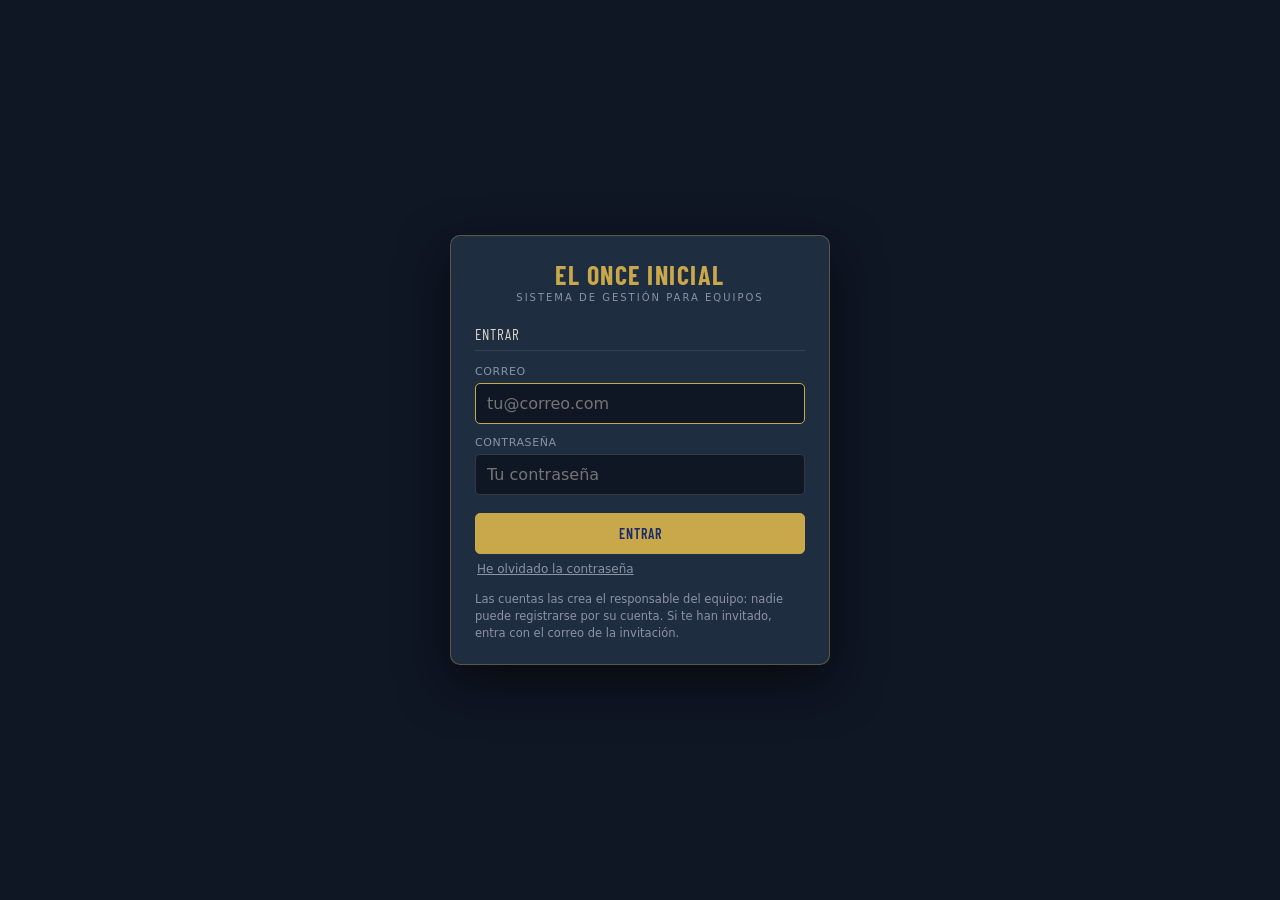
==== analisis.html @ 760c2cf9 "Actas: emparejar por nombre antes que por dorsal en la plantilla" ====
<!DOCTYPE html>
<html lang="es">
<head>
<meta charset="UTF-8">
<meta name="viewport" content="width=device-width, initial-scale=1.0">
<!-- Icono y nombre al guardar la app en la pantalla de inicio del móvil.
     Los ficheros icon-192.png, icon-512.png y manifest.json ya estaban en
     el repositorio, pero NINGUNA pantalla los enlazaba: por eso el móvil
     ponía una captura en vez del escudo. -->
<link rel="manifest" href="/manifest.json">
<link rel="icon" type="image/png" sizes="192x192" href="/icon-192.png">
<link rel="icon" type="image/png" sizes="512x512" href="/icon-512.png">
<link rel="apple-touch-icon" sizes="192x192" href="/icon-192.png">
<meta name="apple-mobile-web-app-title" content="El Once Inicial">
<meta name="application-name" content="El Once Inicial">
<meta name="mobile-web-app-capable" content="yes">
<meta name="apple-mobile-web-app-capable" content="yes">
<meta name="apple-mobile-web-app-status-bar-style" content="black-translucent">
<meta name="theme-color" content="#1B2A6B">

<title>Análisis — El Once Inicial</title>
<style>
@import url('https://fonts.googleapis.com/css2?family=Barlow:wght@300;400;500;600;700;800&family=Barlow+Condensed:wght@300;400;600;700;800&display=swap');
*{box-sizing:border-box;margin:0;padding:0;}
:root{
  --navy:#1B2A6B;--navy-dark:#0d1530;--gold:#C8A84B;--gold-light:#e0c068;
  --bg:#0f1624;--bg2:#16202e;--bg3:#1c2a3a;--surface:#1e2d40;--surface2:#263548;
  --border:rgba(200,168,75,0.15);--border2:rgba(200,168,75,0.32);
  --text:#ddd8cc;--text2:#9a9280;--text3:#5e5a50;--red:#e05252;
  --radius:7px;--radius-lg:12px;--header-h:50px;
  --page-w:1123px;--page-h:794px;
}
html,body{height:100%;}
body{background:var(--bg);color:var(--text);font-family:'Segoe UI',system-ui,sans-serif;height:100vh;display:flex;flex-direction:column;overflow:hidden;}

/* ── TOPNAV ── */
#topnav{background:var(--navy-dark);border-bottom:1.5px solid var(--border2);padding:0 14px;height:var(--header-h);display:flex;align-items:center;gap:10px;flex-shrink:0;z-index:200;}
.nav-back{width:26px;height:26px;flex-shrink:0;display:flex;align-items:center;justify-content:center;border:1px solid var(--border2);border-radius:var(--radius);color:var(--gold);text-decoration:none;font-size:19px;line-height:1;padding-bottom:3px;transition:background .15s;}
.nav-back:hover{background:rgba(200,168,75,0.18);}
.logo{font-family:'Barlow Condensed',sans-serif;color:var(--gold);font-weight:800;font-size:15px;letter-spacing:.8px;white-space:nowrap;}
.logo span{color:var(--text2);font-weight:400;font-size:11px;}
.header-sep{flex:1;}
.tab-bar{display:flex;gap:3px;margin-left:12px;}
.tab{padding:5px 13px;border-radius:var(--radius);border:1px solid transparent;background:transparent;color:var(--text2);font-size:11px;cursor:pointer;transition:all .15s;white-space:nowrap;font-family:'Barlow Condensed',sans-serif;font-weight:600;letter-spacing:.6px;}
.tab.active{background:var(--surface2);border-color:var(--border2);color:var(--gold);}
.tab:hover:not(.active){color:var(--text);}
.nav-btn{display:inline-flex;align-items:center;gap:5px;background:rgba(200,168,75,0.1);border:1px solid var(--border2);border-radius:var(--radius);padding:6px 13px;font-size:11px;font-family:'Barlow Condensed',sans-serif;font-weight:600;letter-spacing:.6px;color:var(--gold);cursor:pointer;transition:all .15s;white-space:nowrap;}
.nav-btn:hover{background:rgba(200,168,75,0.2);}
.nav-btn.primary{background:var(--gold);color:var(--navy-dark);border-color:var(--gold);}
.nav-btn.primary:hover{background:var(--gold-light);}
.nav-btn.danger{color:var(--red);border-color:rgba(224,82,82,0.4);background:transparent;}
.nav-btn:disabled{opacity:.4;cursor:default;}
.nav-btn.sm{padding:4px 9px;font-size:10px;}
#project-select{background:var(--surface);color:var(--text);border:1px solid var(--border2);border-radius:var(--radius);padding:6px 10px;font-size:11px;max-width:180px;}
.nav-group{display:flex;align-items:center;gap:8px;}
.nav-group[hidden]{display:none;}

/* ── CREST (idéntico al resto de pantallas) ── */
#crest-nav{width:32px;height:32px;display:flex;align-items:center;justify-content:center;cursor:pointer;flex-shrink:0;position:relative;}
#crest-nav img{width:100%;height:100%;object-fit:contain;display:none;}
#crest-nav .crest-add-sm{width:100%;height:100%;border:1.5px dashed rgba(200,168,75,0.35);border-radius:6px;display:flex;align-items:center;justify-content:center;transition:background .15s,border-color .15s;}
#crest-nav:hover .crest-add-sm{background:rgba(200,168,75,0.08);border-color:rgba(200,168,75,0.6);}
#crest-nav .crest-add-sm svg{width:48%;height:48%;opacity:.5;stroke:var(--gold);}
#crest-nav:hover .crest-add-sm svg{opacity:.85;}
#crest-nav .crest-remove-sm{position:absolute;top:-5px;right:-5px;width:14px;height:14px;border-radius:50%;background:#7a1a1a;color:#fff;font-size:10px;line-height:14px;text-align:center;display:none;cursor:pointer;}
#crest-nav:hover .crest-remove-sm{display:block;}

/* ── VIEWS ── */
.view{display:none;flex:1;min-height:0;overflow:hidden;}
.view.active{display:flex;}

/* ── APP LAYOUT (vídeo) ── */
#app{display:flex;height:calc(100vh - var(--header-h));overflow:hidden;width:100%;}
#left-panel,#right-panel{width:250px;flex-shrink:0;background:var(--bg2);border-right:1px solid var(--border);overflow-y:auto;padding:12px;}
#right-panel{border-right:none;border-left:1px solid var(--border);}
#center-panel{flex:1;display:flex;flex-direction:column;overflow:hidden;background:var(--bg);}

.panel-section{margin-bottom:18px;padding-bottom:16px;border-bottom:1px solid var(--border);}
.panel-section:last-child{border-bottom:none;}
.panel-hdr{font-family:'Barlow Condensed',sans-serif;font-size:12px;font-weight:700;letter-spacing:1px;text-transform:uppercase;color:var(--gold);margin-bottom:10px;}
#video-info{font-size:11px;color:var(--text2);margin-bottom:10px;line-height:1.5;word-break:break-word;}
.field-row{display:flex;align-items:center;justify-content:space-between;gap:8px;margin-bottom:8px;font-size:11px;color:var(--text2);}
.field-row input[type=number]{width:56px;background:var(--surface);border:1px solid var(--border2);border-radius:5px;color:var(--text);padding:4px 6px;font-size:11px;}
.field-row input[type=text]{flex:1;background:var(--surface);border:1px solid var(--border2);border-radius:5px;color:var(--text);padding:5px 8px;font-size:11px;}
select{background:var(--surface);border:1px solid var(--border2);border-radius:5px;color:var(--text);padding:5px 6px;font-size:11px;width:100%;margin-bottom:8px;}
#note-input{width:100%;margin-bottom:8px;}

.cat-btn{display:flex;align-items:center;gap:6px;width:100%;text-align:left;border-radius:5px;padding:7px 9px;font-size:11px;font-weight:600;margin-bottom:5px;cursor:pointer;border:2px solid transparent;color:#fff;opacity:.72;transition:opacity .15s,border-color .15s;}
.cat-btn:hover{opacity:.9;}
.cat-btn.active{opacity:1;border-color:var(--gold);}
.cat-dot{width:9px;height:9px;border-radius:50%;flex-shrink:0;}

#tool-buttons,#color-buttons{display:flex;flex-wrap:wrap;gap:6px;margin-bottom:10px;}
.tool-btn{width:34px;height:30px;display:flex;align-items:center;justify-content:center;background:var(--surface);border:1.5px solid var(--border2);border-radius:5px;color:var(--text);cursor:pointer;font-size:14px;}
.tool-btn.active{background:var(--gold);color:var(--navy-dark);border-color:var(--gold);}
.color-sw{width:22px;height:22px;border-radius:50%;cursor:pointer;border:2px solid rgba(255,255,255,0.15);}
.color-sw.active{border-color:#fff;box-shadow:0 0 0 2px var(--gold);}

/* ── VIDEO AREA ── */
#video-wrap{flex:1;position:relative;background:#000;display:flex;align-items:center;justify-content:center;overflow:hidden;min-height:0;}
#video{max-width:100%;max-height:100%;display:block;}
#draw-canvas{position:absolute;pointer-events:auto;cursor:crosshair;}
#drop-hint{position:absolute;inset:0;display:flex;align-items:center;justify-content:center;flex-direction:column;gap:10px;color:var(--text2);font-family:'Barlow Condensed',sans-serif;font-size:16px;letter-spacing:1px;text-align:center;pointer-events:none;padding:20px;}
#drop-hint .hint-sub{font-size:11px;color:var(--text3);}
#video-wrap.drag-over{outline:2px dashed var(--gold);outline-offset:-8px;}

#controls{background:var(--bg2);border-top:1px solid var(--border);padding:8px 14px;display:flex;align-items:center;gap:10px;flex-shrink:0;}
#controls button{background:var(--surface);border:1px solid var(--border2);border-radius:5px;color:var(--gold);width:30px;height:28px;cursor:pointer;font-size:13px;}
#seek{flex:1;accent-color:var(--gold);}
#time-display{font-family:'Barlow',monospace;font-size:11px;color:var(--text2);white-space:nowrap;min-width:96px;text-align:center;}
#speed-select{width:64px;}

/* ── CLIPS LIST ── */
#clips-list{display:flex;flex-direction:column;gap:8px;}
.clip-item{background:var(--surface);border:1.5px solid var(--border2);border-radius:6px;padding:8px;font-size:11px;}
.clip-item.active-clip{border-color:var(--gold);}
.clip-top{display:flex;align-items:center;gap:6px;margin-bottom:5px;}
.clip-cat-tag{padding:2px 7px;border-radius:4px;font-size:9px;font-weight:700;letter-spacing:.4px;color:#fff;}
.clip-time{margin-left:auto;font-family:'Barlow',monospace;font-size:10px;color:var(--text2);}
.clip-note{color:var(--text2);font-size:10.5px;margin-bottom:6px;min-height:12px;}
.clip-range{display:flex;align-items:center;gap:4px;margin-bottom:6px;}
.clip-range input{width:52px;background:var(--bg2);border:1px solid var(--border2);border-radius:4px;color:var(--text);padding:3px 4px;font-size:10px;}
.clip-actions{display:flex;gap:4px;flex-wrap:wrap;}
.clip-actions button{background:var(--bg2);border:1px solid var(--border2);border-radius:4px;color:var(--text2);padding:4px 7px;font-size:11px;cursor:pointer;}
.clip-actions button:hover{color:var(--gold);border-color:var(--border2);}
.clip-actions button.danger:hover{color:var(--red);}
#empty-clips{color:var(--text3);font-size:11px;text-align:center;padding:20px 0;}

.toast{position:fixed;bottom:20px;left:50%;transform:translateX(-50%);background:var(--navy-dark);border:1px solid var(--gold);color:var(--gold);padding:9px 18px;border-radius:6px;font-size:12px;z-index:9999;font-family:'Barlow Condensed',sans-serif;letter-spacing:.5px;}

/* ── SUB-FASE Y SUBPRINCIPIOS ── */
.subfase-row{display:flex;flex-wrap:wrap;gap:5px;margin-bottom:8px;}
.subfase-chip{background:var(--surface);border:1.5px solid var(--border2);border-radius:12px;padding:4px 10px;font-size:10px;color:var(--text2);cursor:pointer;transition:all .15s;}
.subfase-chip:hover{color:var(--text);}
.subfase-chip.active{background:var(--gold);color:var(--navy-dark);border-color:var(--gold);font-weight:700;}
.itags-mini{display:flex;flex-wrap:wrap;gap:4px;margin-bottom:6px;}
.subp-chip,.subp-chip-sm{background:rgba(200,168,75,0.14);border:1px solid var(--border2);border-radius:4px;padding:3px 6px 3px 9px;font-size:10px;color:var(--gold);display:inline-flex;align-items:center;gap:5px;}
.subp-chip button{background:none;border:none;color:rgba(224,82,82,0.75);cursor:pointer;font-size:11px;line-height:1;padding:0;}
.subp-chip-sm{padding:2px 7px;}
.clip-subfase-tag{background:var(--bg2);border:1px solid var(--border2);color:var(--text2);padding:2px 6px;border-radius:4px;font-size:9px;}
.clip-subp-row{display:flex;flex-wrap:wrap;gap:4px;margin-bottom:6px;}

/* ── MODALES ── */
.modal-overlay{display:none;position:fixed;inset:0;background:rgba(5,8,16,0.72);z-index:500;align-items:center;justify-content:center;padding:20px;}
.modal-box{background:var(--bg2);border:1px solid var(--border2);border-radius:var(--radius-lg);width:100%;max-width:480px;max-height:86vh;display:flex;flex-direction:column;overflow:hidden;}
.modal-hdr{background:var(--navy-dark);padding:12px 16px;display:flex;align-items:center;justify-content:space-between;font-family:'Barlow Condensed',sans-serif;font-weight:700;color:var(--gold);letter-spacing:.5px;flex-shrink:0;}
.modal-close{background:none;border:none;color:var(--text2);font-size:18px;cursor:pointer;line-height:1;}
.modal-close:hover{color:var(--text);}
.modal-body{padding:16px;overflow-y:auto;}
.fmini-hdr{font-size:10px;font-weight:700;letter-spacing:.6px;text-transform:uppercase;color:var(--text2);margin:10px 0 6px;}
.fmini-hdr:first-child{margin-top:0;}
.tax-fase-block{border:1px solid var(--border2);border-radius:8px;overflow:hidden;margin-bottom:14px;}
.tax-fase-hdr{display:flex;align-items:center;gap:8px;padding:8px 10px;}
.tax-fase-label{flex:1;background:rgba(0,0,0,0.25);border:1px solid rgba(255,255,255,0.25);border-radius:4px;color:#fff;padding:5px 8px;font-size:12px;font-weight:700;}
.tax-del-btn{background:rgba(0,0,0,0.25);border:none;border-radius:4px;color:#fff;cursor:pointer;padding:4px 7px;font-size:11px;}
.tax-del-btn:hover{background:rgba(0,0,0,0.45);}
.tax-subs-wrap{background:var(--surface);padding:8px 10px;display:flex;flex-direction:column;gap:6px;}
.tax-sub-row{display:flex;align-items:center;gap:6px;}
.tax-sub-label,.tax-sub-new{flex:1;background:var(--bg2);border:1px solid var(--border2);border-radius:4px;color:var(--text);padding:5px 8px;font-size:11px;}
.tax-sub-new{font-style:italic;}
.tax-add-fase{display:flex;gap:6px;margin-top:4px;}
.tax-add-fase input{flex:1;background:var(--surface);border:1px solid var(--border2);border-radius:5px;color:var(--text);padding:6px 8px;font-size:11px;}
.fi{width:100%;background:var(--surface);border:1px solid var(--border2);border-radius:5px;color:var(--text);padding:5px 8px;font-size:11px;font-family:inherit;}
.fi:focus{outline:none;border-color:var(--gold);}

/* ══════════════════════════════════════════════════════════
   INFORMES — LAYOUT
   ══════════════════════════════════════════════════════════ */
.rep-layout{display:flex;width:100%;height:calc(100vh - var(--header-h));overflow:hidden;}
.rep-side{width:250px;flex-shrink:0;background:var(--bg2);border-right:1px solid var(--border);overflow-y:auto;padding:12px;display:flex;flex-direction:column;gap:14px;}
.rep-main{flex:1;min-width:0;overflow:auto;background:#0a0f1a;padding:22px 264px 60px 24px;position:relative;}
.rep-list{display:flex;flex-direction:column;gap:4px;}
.rep-item{background:var(--surface);border:1.5px solid var(--border2);border-radius:6px;padding:7px 9px;font-size:11px;cursor:pointer;display:flex;align-items:center;gap:8px;color:var(--text);}
.rep-item:hover{border-color:rgba(200,168,75,0.55);}
.rep-item.active{border-color:var(--gold);background:rgba(200,168,75,0.1);}
.rep-item img{width:22px;height:22px;object-fit:contain;flex-shrink:0;}
.rep-item .ri-crest-ph{width:22px;height:22px;border-radius:50%;background:var(--bg3);flex-shrink:0;display:flex;align-items:center;justify-content:center;font-size:10px;color:var(--text3);}
.rep-item .ri-t{flex:1;min-width:0;display:flex;flex-direction:column;gap:1px;}
.rep-item .ri-n{font-weight:700;white-space:nowrap;overflow:hidden;text-overflow:ellipsis;display:block;}
.rep-item .ri-s{font-size:9.5px;color:var(--text2);display:block;white-space:nowrap;overflow:hidden;text-overflow:ellipsis;}
.rep-empty{color:var(--text3);font-size:11px;text-align:center;padding:14px 4px;line-height:1.5;}
.page-nav{display:flex;flex-direction:column;gap:3px;}
.page-nav-item{display:flex;align-items:center;gap:5px;background:var(--surface);border:1px solid var(--border);border-radius:5px;padding:5px 7px;font-size:10.5px;color:var(--text);cursor:pointer;}
.page-nav-item:hover{border-color:var(--border2);}
.page-nav-item .pn-num{width:16px;height:16px;border-radius:4px;background:var(--navy);color:var(--gold);font-size:9px;font-weight:800;display:flex;align-items:center;justify-content:center;flex-shrink:0;}
.page-nav-item .pn-t{flex:1;min-width:0;white-space:nowrap;overflow:hidden;text-overflow:ellipsis;}
.page-nav-item button{background:none;border:none;color:var(--text3);cursor:pointer;font-size:11px;padding:0 2px;line-height:1;}
.page-nav-item button:hover{color:var(--gold);}
.page-nav-item button.del:hover{color:var(--red);}
.side-row{display:flex;gap:5px;}
.side-row .nav-btn{flex:1;justify-content:center;}
.side-row select{margin-bottom:0;}

/* ── PÁGINAS A4 (pantalla) ── */
.page-wrap{margin:0 auto 26px;width:var(--page-w);position:relative;}
.page-wrap .page-label{position:absolute;left:0;top:-16px;font-family:'Barlow Condensed',sans-serif;font-size:11px;color:var(--text3);letter-spacing:1px;text-transform:uppercase;}
.page{width:var(--page-w);height:var(--page-h);background:#fff;color:#111;position:relative;overflow:hidden;box-shadow:0 8px 30px rgba(0,0,0,0.55);font-family:'Barlow',sans-serif;padding:18px 22px 32px;display:flex;flex-direction:column;gap:10px;}
.page .print-crest{position:absolute;top:8px;right:10px;width:46px;height:46px;object-fit:contain;}
.page-stripe{position:absolute;left:22px;bottom:12px;display:flex;gap:5px;}
.page-stripe i{display:block;width:6px;height:18px;background:var(--navy);}
.page-stripe i:nth-child(even){background:var(--gold);}
.page-foot{position:absolute;right:22px;bottom:12px;font-family:'Barlow Condensed',sans-serif;font-size:11px;color:#888;letter-spacing:1px;text-transform:uppercase;}
.pg-head{display:flex;align-items:center;gap:14px;height:52px;flex-shrink:0;}
/* ── Página de campograma ───────────────────────────────────────── */
.cgp-body{flex:1;min-height:0;display:flex;gap:12px;}
.cgp-col{flex:1;min-width:0;display:flex;flex-direction:column;gap:6px;}
.cgp-rot{font-family:'Barlow Condensed',sans-serif;font-size:14px;font-weight:700;letter-spacing:.6px;
  text-transform:uppercase;color:#fff;background:var(--navy);padding:3px 9px;border-radius:4px;flex-shrink:0;}
.cgp-rot.of{background:#1a5c1a;}
.cgp-rot.def{background:#7a1a1a;}
.cgp-meta{font-size:10px;color:#666;letter-spacing:.4px;text-transform:uppercase;flex-shrink:0;margin-top:-2px;}
.cgp-campo{flex:1;min-height:0;border:1.2px solid var(--navy);border-radius:6px;background:#f7f9f4;
  display:flex;flex-direction:column;justify-content:space-evenly;gap:4px;padding:7px 6px;}
.cgp-fila{display:flex;gap:6px;justify-content:center;align-items:stretch;}
.cgp-pos{flex:1 1 0;min-width:0;max-width:190px;border:1px solid rgba(0,0,0,.22);border-radius:4px;overflow:hidden;
  display:flex;flex-direction:column;background:#fff;}
.cgp-pos-h{font-family:'Barlow Condensed',sans-serif;font-size:10px;font-weight:700;letter-spacing:.3px;
  padding:1.5px 4px;text-transform:uppercase;white-space:nowrap;overflow:hidden;text-overflow:ellipsis;}
.cgp-js{display:flex;flex-direction:column;gap:1px;padding:2px 3px;}
.cgp-j{font-size:10.5px;font-weight:600;color:#111;line-height:1.2;overflow-wrap:break-word;}
.cgp-j.b{font-size:8.5px;color:#777;font-weight:500;}
.cgp-vacio{font-size:8.5px;color:#bbb;padding:2px 3px;font-style:italic;}
.cgp-nota{flex-shrink:0;border:1px solid #d7d2c4;border-radius:5px;padding:6px 8px;min-height:46px;}
.cgp-nota-h{font-family:'Barlow Condensed',sans-serif;font-size:10px;font-weight:700;letter-spacing:.8px;
  text-transform:uppercase;color:var(--navy);margin-bottom:2px;}
.cgp-vacia{flex:1;display:flex;flex-direction:column;align-items:center;justify-content:center;gap:8px;
  border:1.5px dashed #c9c4b4;border-radius:7px;color:#999;font-size:12px;text-align:center;padding:14px;}
.cgp-btn{font-family:'Barlow',sans-serif;font-size:11px;font-weight:700;padding:6px 13px;border-radius:6px;
  border:1px solid var(--navy);background:var(--navy);color:#fff;cursor:pointer;}
.cgp-btn.gh{background:transparent;color:var(--navy);}
.cgp-tools{display:flex;gap:5px;align-items:center;flex-shrink:0;}
.cgp-aviso{font-size:9.5px;color:#b8860b;font-weight:700;}
/* El selector de campogramas */
#cgpick{position:fixed;inset:0;z-index:9500;background:rgba(8,12,22,.82);display:flex;
  align-items:center;justify-content:center;padding:14px;}
#cgpick .pk{background:var(--panel,#1e2d40);border:1px solid rgba(255,255,255,.16);border-radius:12px;
  width:min(520px,100%);max-height:86vh;display:flex;flex-direction:column;overflow:hidden;color:#ddd8cc;
  font-family:'Barlow',sans-serif;}
#cgpick .pk-h{display:flex;align-items:center;gap:10px;padding:12px 14px;border-bottom:1px solid rgba(255,255,255,.12);}
#cgpick .pk-t{flex:1;font-size:14px;font-weight:700;color:var(--gold,#C8A84B);}
#cgpick .pk-x{background:none;border:none;color:#9aa;font-size:20px;cursor:pointer;line-height:1;}
#cgpick .pk-b{padding:10px 14px;overflow-y:auto;display:flex;flex-direction:column;gap:10px;}
#cgpick .pk-eq{border:1px solid rgba(255,255,255,.12);border-radius:8px;overflow:hidden;}
#cgpick .pk-eq-h{display:flex;align-items:center;gap:8px;padding:6px 9px;background:rgba(255,255,255,.05);
  font-size:12px;font-weight:700;}
#cgpick .pk-eq-h img{width:20px;height:20px;object-fit:contain;}
#cgpick .pk-v{display:flex;align-items:center;gap:7px;padding:6px 10px;cursor:pointer;
  border-top:.5px solid rgba(255,255,255,.08);font-size:12px;}
#cgpick .pk-v:hover{background:rgba(200,168,75,.14);}
#cgpick .pk-f{font-size:8.5px;font-weight:800;padding:1px 5px;border-radius:7px;color:#fff;}
#cgpick .pk-sis{font-size:10px;opacity:.6;margin-left:auto;}
#cgpick .pk-vacio{padding:18px;text-align:center;font-size:12px;color:#9aa;line-height:1.5;}
#cgpick .pk-q{width:100%;box-sizing:border-box;background:rgba(0,0,0,.25);border:1px solid rgba(255,255,255,.16);
  border-radius:7px;padding:7px 10px;color:#ddd8cc;font-family:'Barlow',sans-serif;font-size:12.5px;outline:none;}
#cgpick .pk-q:focus{border-color:var(--gold,#C8A84B);}
#cgpick .pk-sec{font-size:10px;font-weight:800;letter-spacing:.09em;text-transform:uppercase;color:#8b94a4;margin:2px 0 -4px;}
#cgpick .pk-club{display:flex;align-items:center;gap:9px;padding:7px 9px;cursor:pointer;
  border:1px solid rgba(255,255,255,.12);border-radius:8px;}
#cgpick .pk-club:hover{background:rgba(200,168,75,.14);border-color:rgba(200,168,75,.4);}
#cgpick .pk-club img{width:26px;height:26px;object-fit:contain;flex-shrink:0;}
#cgpick .pk-ph{width:26px;height:26px;display:flex;align-items:center;justify-content:center;
  font-size:14px;opacity:.45;flex-shrink:0;}
#cgpick .pk-club .pk-n{display:block;font-size:12.5px;font-weight:700;}
#cgpick .pk-club .pk-s{display:block;font-size:10.5px;opacity:.6;margin-top:1px;}
#cgpick .pk-lista{display:flex;flex-direction:column;gap:6px;}
.pg-head .crest-box{width:50px;height:50px;display:flex;align-items:center;justify-content:center;flex-shrink:0;}
.pg-head .crest-box img{max-width:100%;max-height:100%;object-fit:contain;}
.banner{font-family:'Barlow Condensed',sans-serif;font-weight:800;font-size:24px;letter-spacing:1.5px;text-transform:uppercase;color:var(--gold);background:#1B2A6B;-webkit-print-color-adjust:exact;print-color-adjust:exact;padding:6px 26px;min-width:300px;text-align:center;border-radius:2px;margin:0 auto;}
.banner[contenteditable]:focus{outline:2px solid var(--gold);}
.pg-head .head-side{min-width:120px;display:flex;align-items:center;justify-content:flex-end;gap:10px;font-family:'Barlow Condensed',sans-serif;font-weight:700;font-size:18px;color:var(--navy);}
.pg-body{flex:1;min-height:0;display:flex;gap:14px;}

/* editable text on pages */
.ed{outline:none;border:1px dashed transparent;border-radius:3px;min-height:1.2em;transition:border-color .15s;}
.ed:hover{border-color:rgba(27,42,107,0.35);}
.ed:focus{border-color:var(--navy);background:rgba(27,42,107,0.03);}
.ed:empty::before{content:attr(data-ph);color:#aab;font-style:italic;pointer-events:none;}
.ed.multi{white-space:pre-wrap;line-height:1.45;}
/* ── TEXTO CON FORMATO ──────────────────────────────────────────────
   Los campos de redacción (.ed.rico) guardan HTML, no texto pelado, y
   admiten negrita, cursiva, subrayado, tamaño y fuente. Los tamaños son
   tres y cerrados a propósito: la página es A4 de alto fijo y lo que no
   cabe se corta al imprimir, así que dejar números libres era pedir que
   un DAFO se viera bien en pantalla y saliera cortado en papel. */
.ed.rico{white-space:pre-wrap;line-height:1.45;}
.ed.rico b,.ed.rico strong{font-weight:800;}
.ed.rico u{text-decoration:underline;}
/* Las observaciones de la plantilla son una celda de UNA línea. Darles el
   interlineado de los campos de redacción (1.45) estiraba las 24 filas y
   la hoja de plantilla ya no salía igual al imprimir: se vio comparando
   el PDF con el de antes, no en pantalla. */
.squad-row .ed.rico{line-height:normal;white-space:normal;}
/* Escala de tamaños. Son pasos cerrados y no un número libre porque la
   página es A4 de alto fijo: lo que no cabe se corta al imprimir. */
.t-60{font-size:.60em;}
.t-70{font-size:.70em;}
.t-80{font-size:.80em;}
.t-90{font-size:.90em;}
.t-110{font-size:1.10em;}
.t-125{font-size:1.25em;}
.t-150{font-size:1.50em;}
.t-175{font-size:1.75em;}
.t-200{font-size:2.00em;}
.t-250{font-size:2.50em;}
/* Los de la primera versión, para no romper lo ya escrito */
.t-sm{font-size:.84em;}
.t-lg{font-size:1.22em;}
.t-xl{font-size:1.45em;}
.f-cond{font-family:'Barlow Condensed',sans-serif;}
.f-barlow{font-family:'Barlow',sans-serif;}
.f-serif{font-family:Georgia,'Times New Roman',serif;}
.f-mono{font-family:'Courier New',monospace;}
/* La fuente por defecto de TODO el informe, puesta en cada .page */
.page.f-cond .ed, .page.f-cond{font-family:'Barlow Condensed',sans-serif;}
.page.f-serif .ed, .page.f-serif{font-family:Georgia,'Times New Roman',serif;}
.page.f-mono  .ed, .page.f-mono{font-family:'Courier New',monospace;}
/* …pero los títulos y cabeceras mantienen la suya: son del diseño */
.page .banner,.page .kv-h,.page .dq-h,.page .cgp-rot,.page .cover-uso,
.page .squad-row.hdr,.page .page-foot,.page .season-tag{font-family:'Barlow Condensed',sans-serif !important;}
#fmt-bar{position:fixed;z-index:9400;display:none;gap:2px;align-items:center;
  background:#1e2d40;border:1px solid rgba(255,255,255,.18);border-radius:8px;
  padding:4px 5px;box-shadow:0 6px 22px rgba(0,0,0,.5);}
#fmt-bar.show{display:flex;}
#fmt-bar button{min-width:26px;height:24px;border:1px solid transparent;border-radius:5px;
  background:transparent;color:#ddd8cc;cursor:pointer;font-size:12px;font-family:'Barlow',sans-serif;
  display:flex;align-items:center;justify-content:center;padding:0 5px;}
#fmt-bar button:hover{background:rgba(255,255,255,.12);}
#fmt-bar button.on{background:var(--gold);color:#1B2A6B;font-weight:700;}
#fmt-bar .sep{width:1px;height:16px;background:rgba(255,255,255,.18);margin:0 2px;}
#fmt-bar select{height:24px;border-radius:5px;border:1px solid rgba(255,255,255,.2);
  background:#16243a;color:#ddd8cc;font-size:11px;padding:0 4px;cursor:pointer;}
.ed-title{font-family:'Barlow Condensed',sans-serif;font-weight:700;font-size:15px;color:#222;text-transform:uppercase;letter-spacing:.5px;text-align:center;}
.ed-sub{font-family:'Barlow Condensed',sans-serif;font-weight:700;font-size:14px;color:#b81e1e;text-transform:uppercase;letter-spacing:.5px;text-align:center;}
.txtbox{border:1.5px solid #222;padding:8px 10px;font-size:11px;line-height:1.5;color:#222;background:#fff;overflow:hidden;}
.txtbox .ed{min-height:100%;}
.lbl-mini{font-family:'Barlow Condensed',sans-serif;font-size:10px;font-weight:700;color:var(--navy);letter-spacing:1px;text-transform:uppercase;margin-bottom:3px;}
.kv-box{border:1.5px solid var(--navy);border-radius:3px;overflow:hidden;}
.kv-box .kv-h{background:var(--navy);color:var(--gold);font-family:'Barlow Condensed',sans-serif;font-weight:700;font-size:12px;letter-spacing:1.2px;text-transform:uppercase;padding:3px 8px;text-align:center;}
.kv-box .kv-v{padding:5px 8px;font-size:13px;font-weight:700;color:#b81e1e;text-align:center;font-family:'Barlow Condensed',sans-serif;}
.img-drop{border:1.5px dashed #b9b9c9;border-radius:4px;display:flex;align-items:center;justify-content:center;color:#99a;font-size:10px;cursor:pointer;position:relative;overflow:hidden;background:#f6f6f9;text-align:center;padding:6px;}
.img-drop img{position:absolute;inset:0;width:100%;height:100%;object-fit:cover;}
.img-drop.contain img{object-fit:contain;}
.img-drop.has{border-style:solid;border-color:#ccd;}
.img-drop .img-x{position:absolute;top:2px;right:2px;width:16px;height:16px;border-radius:50%;background:#7a1a1a;color:#fff;font-size:10px;line-height:16px;text-align:center;display:none;z-index:2;}
.img-drop.has:hover .img-x{display:block;}

/* ── PORTADA ── */
.cover-grid{display:grid;grid-template-columns:230px 1fr 210px;gap:16px;flex:1;min-height:0;}
.cover-left{display:flex;flex-direction:column;gap:10px;}
.cover-rival{font-family:'Barlow Condensed',sans-serif;font-weight:800;font-size:25px;color:#b81e1e;text-transform:uppercase;line-height:1.06;overflow-wrap:break-word;}
.cover-crest{width:150px;height:150px;align-self:center;}
.cover-center{display:flex;flex-direction:column;gap:10px;align-items:center;}
.vs-row{display:flex;align-items:center;gap:22px;justify-content:center;height:96px;}
.vs-row .img-drop{width:90px;height:90px;border-radius:50%;}
.vs-row .vs{font-family:'Barlow Condensed',sans-serif;font-weight:800;font-size:34px;color:var(--navy);font-style:italic;}
.cover-photo{width:100%;flex:1;min-height:0;}
.cover-right{display:flex;flex-direction:column;gap:10px;padding-top:44px;}
.cover-right .img-drop{flex:none;height:190px;}
.cover-right .tiempo-box{margin-top:auto;}
.cover-meta{display:flex;gap:10px;justify-content:center;font-family:'Barlow Condensed',sans-serif;font-size:13px;color:#444;}
.cover-meta .ed{min-width:60px;display:inline-block;text-align:center;font-weight:700;color:var(--navy);}
.season-tag{font-family:'Barlow Condensed',sans-serif;font-weight:800;font-size:24px;color:#b81e1e;letter-spacing:1px;text-align:center;}
/* Portada de informe que no es de partido (futuro equipo / reunión) */
.cover-grid.sin-vs{grid-template-columns:260px 1fr 250px;}
.cover-club{display:flex;flex-direction:column;align-items:center;gap:8px;}
.cover-club .img-drop{width:100%;height:150px;flex:none;}
.cover-grid.sin-vs .cover-center > .kv-box{width:100%;}
.cover-uso{font-family:'Barlow Condensed',sans-serif;font-weight:800;font-size:13px;letter-spacing:1.6px;
  text-transform:uppercase;color:#fff;background:var(--navy);padding:4px 12px;border-radius:4px;align-self:flex-start;}
.cover-box{border:1px solid #d7d2c4;border-radius:6px;overflow:hidden;}
.cover-box .kv-h{font-family:'Barlow Condensed',sans-serif;font-size:10px;font-weight:700;letter-spacing:.9px;
  text-transform:uppercase;color:#fff;background:var(--navy);padding:3px 8px;}
.cover-box .cb-b{padding:7px 9px;min-height:62px;font-size:12px;}
.cover-box.grande .cb-b{min-height:150px;}

/* ── POSIBLE 11 ── */
.p11-body{display:grid;grid-template-columns:1fr 150px;gap:14px;flex:1;min-height:0;}
.p11-field{min-height:0;display:flex;flex-direction:column;}
.legend{border:1px solid #ddd;border-radius:4px;padding:8px;overflow:hidden;display:flex;flex-direction:column;gap:5px;font-family:'Barlow Condensed',sans-serif;}
.legend .lg-h{font-size:11px;font-weight:800;letter-spacing:1.2px;color:var(--navy);text-transform:uppercase;text-align:center;border-bottom:1px solid #ddd;padding-bottom:4px;margin-bottom:2px;}
.legend .lg-row{display:flex;align-items:center;gap:7px;font-size:10.5px;font-weight:600;color:#222;text-transform:uppercase;line-height:1.1;}
.legend .lg-ic{width:22px;height:22px;border-radius:50%;background:#f1f1f5;border:1px solid #ccc;display:flex;align-items:center;justify-content:center;font-size:12px;flex-shrink:0;}
.legend .lg-ic.c{background:#ffe23d;color:#111;font-weight:800;font-size:12px;}
.sys-badge{font-family:'Barlow Condensed',sans-serif;font-weight:800;font-size:20px;color:var(--navy);min-width:110px;text-align:center;}

/* ── ALINEACIONES / MOMENTOS ── */
.blocks{display:grid;gap:14px;flex:1;min-height:0;}
.blocks.n1{grid-template-columns:1fr;}
.blocks.n2{grid-template-columns:1fr 1fr;}
.blocks.n3{grid-template-columns:1fr 1fr 1fr;}
.blk{display:flex;flex-direction:column;gap:5px;min-height:0;position:relative;}
.blk-titles{flex-shrink:0;}
.blk-row{display:flex;gap:8px;flex:1;min-height:0;}
.blk-field{flex:1;min-width:0;min-height:0;display:flex;flex-direction:column;}
.blk-text{width:160px;flex-shrink:0;display:flex;}
.blk-text .txtbox{width:100%;height:100%;}
.blk.tall .blk-row{flex-direction:column;}
.blk.tall .blk-text{width:100%;height:110px;}
.blk-tools{position:absolute;top:-2px;right:0;display:flex;gap:3px;z-index:5;}
.mini-btn{background:#fff;border:1px solid #bbb;color:#555;border-radius:4px;padding:2px 6px;font-size:10px;cursor:pointer;font-family:'Barlow Condensed',sans-serif;font-weight:700;}
.mini-btn:hover{border-color:var(--navy);color:var(--navy);}
.mini-btn.on{background:var(--navy);color:var(--gold);border-color:var(--navy);}
.mini-btn.danger:hover{color:#b81e1e;border-color:#b81e1e;}
.blk-vs{display:flex;align-items:center;justify-content:center;gap:8px;font-family:'Barlow Condensed',sans-serif;font-weight:800;color:var(--navy);font-size:13px;flex-shrink:0;}
.blk-vs{position:relative;}
/* Sin flex:0 0 el escudo se encogía a 26 px dentro de la fila: se veía
   un circulito diminuto y era casi imposible acertarle con el ratón. */
.blk-vs .img-drop{width:34px;height:34px;min-width:34px;flex:0 0 34px;border-radius:50%;padding:0;
  font-size:13px;border-style:solid;border-color:#c9c9d6;background:#eeeef4;}
.blk-vs .img-drop:hover{border-color:#1B2A6B;background:#e3e6f2;}
.blk-vs .eq-pick{position:relative;}
.blk-vs .eq-pick-in{min-width:64px;}
.eq-list{display:none;position:absolute;top:100%;left:50%;transform:translateX(-50%);
  z-index:40;min-width:180px;max-height:212px;overflow-y:auto;background:#fff;
  border:1px solid #c9c9d6;border-radius:6px;box-shadow:0 8px 22px rgba(0,0,0,.18);
  margin-top:3px;text-align:left;font-weight:400;}
.eq-it{display:flex;align-items:center;gap:7px;padding:6px 9px;cursor:pointer;font-size:11px;color:#222;}
.eq-it:hover{background:#eef1fa;}
.eq-it img{width:20px;height:20px;object-fit:contain;flex:0 0 20px;}
.eq-it .eq-ph{width:20px;text-align:center;flex:0 0 20px;opacity:.5;}
.eq-it .eq-n{flex:1;white-space:nowrap;overflow:hidden;text-overflow:ellipsis;}
.eq-it .eq-sin{font-size:9px;color:#99a;}
@media print{ .eq-list{display:none !important;} }
.blk-vs .ed{min-width:40px;text-align:center;}
.page-tools{position:absolute;top:6px;left:50%;transform:translateX(-50%);display:flex;gap:4px;z-index:6;opacity:0;transition:opacity .15s;}
.page:hover .page-tools{opacity:1;}

/* ── DAFO ── */
.dafo{display:grid;grid-template-columns:1fr 1fr;grid-template-rows:1fr 1fr;gap:12px;flex:1;min-height:0;}
.dafo-q{display:flex;flex-direction:column;border:1.5px solid #333;overflow:hidden;min-height:0;}
.dafo-q .dq-h{font-family:'Barlow Condensed',sans-serif;font-weight:800;letter-spacing:1.5px;text-transform:uppercase;font-size:15px;padding:5px 12px;color:#fff;display:flex;align-items:center;gap:8px;}
.dafo-q .dq-b{flex:1;min-height:0;padding:8px 12px;font-size:11.5px;line-height:1.5;color:#222;overflow:hidden;}
.dafo-q.D .dq-h{background:#e0951c;}
.dafo-q.F .dq-h{background:#b81e1e;}
.dafo-q.A .dq-h{background:#333;}
.dafo-q.O .dq-h{background:#1a5c1a;}

/* ── PLANTILLA ── */
.squad{flex:1;min-height:0;display:grid;grid-template-columns:1fr 1fr;gap:0 18px;align-content:start;overflow:hidden;}
.squad-row{display:grid;grid-template-columns:30px 1fr 52px 34px 34px 1.15fr 20px 18px;gap:5px;align-items:center;border-bottom:1px solid #e3e3e8;padding:2.5px 0;font-size:10.5px;}
.squad-row.hdr{font-family:'Barlow Condensed',sans-serif;font-weight:800;font-size:10px;letter-spacing:1px;color:var(--navy);text-transform:uppercase;border-bottom:1.5px solid var(--navy);}
.squad-row .ed{padding:1px 3px;}
.squad-row .sq-num{font-weight:800;text-align:center;color:var(--navy);font-family:'Barlow Condensed',sans-serif;font-size:12px;}
.squad-row .sq-del{background:none;border:none;color:#bbb;cursor:pointer;font-size:12px;padding:0;}
.squad-row .sq-del:hover{color:#b81e1e;}
.squad-title{writing-mode:vertical-rl;transform:rotate(180deg);font-family:'Barlow Condensed',sans-serif;font-weight:800;font-size:30px;color:var(--navy);text-transform:uppercase;letter-spacing:2px;text-align:center;padding:4px 0;}

/* ── FICHA JUGADOR ── */
.pl-head{display:grid;grid-template-columns:120px 1fr 260px;gap:16px;align-items:stretch;height:130px;flex-shrink:0;}
.pl-photo{width:120px;height:130px;}
.pl-name{font-family:'Barlow Condensed',sans-serif;font-weight:800;font-size:34px;color:var(--navy);text-transform:uppercase;line-height:1;}
.pl-club{font-family:'Barlow Condensed',sans-serif;font-weight:600;font-size:16px;color:#b81e1e;text-transform:uppercase;margin-top:4px;}
.pl-meta{display:grid;grid-template-columns:repeat(4,1fr);gap:6px;margin-top:10px;}
.pl-meta .kv-box .kv-v{color:var(--navy);font-size:13px;}
.kv-v.kv-sede{display:flex;align-items:center;justify-content:center;gap:6px;}
.kv-sede-b{border:1px solid var(--gold);background:#fff;color:var(--navy);border-radius:4px;cursor:pointer;font-size:11px;line-height:1;padding:2px 5px;}
.kv-sede-b:hover{background:var(--gold);color:#fff;}
.pl-tags{display:flex;flex-wrap:wrap;gap:4px;align-content:flex-start;border:1px solid #ddd;border-radius:4px;padding:6px;overflow:hidden;flex:1;min-height:0;}
.pl-tag{border:1px solid var(--navy);border-radius:12px;padding:2px 8px;font-size:10px;font-family:'Barlow Condensed',sans-serif;font-weight:700;color:var(--navy);text-transform:uppercase;cursor:pointer;background:#fff;user-select:none;}
.pl-tag.on{background:var(--navy);color:var(--gold);}
.pl-body{display:grid;grid-template-columns:230px 1fr 250px;gap:14px;flex:1;min-height:0;}
.rating-list{display:flex;flex-direction:column;gap:7px;}
.rating-row{display:flex;align-items:center;gap:6px;font-size:11px;}
.rating-row .rl{flex:1;font-family:'Barlow Condensed',sans-serif;font-weight:700;text-transform:uppercase;font-size:11px;color:#222;letter-spacing:.4px;}
.dots{display:flex;gap:3px;}
.dots i{width:13px;height:13px;border-radius:50%;border:1.5px solid var(--navy);cursor:pointer;display:block;}
.dots i.on{background:var(--gold);border-color:var(--gold);}
.pl-col{display:flex;flex-direction:column;gap:8px;min-height:0;}
.pl-col .txtbox{flex:1;min-height:0;}
.pl-foot{display:grid;grid-template-columns:1fr 1fr;gap:12px;height:150px;flex-shrink:0;}
.obs-list{display:flex;flex-direction:column;overflow:hidden;}
.obs-row{display:grid;grid-template-columns:70px 1fr 44px 1.4fr 16px;gap:5px;align-items:center;border-bottom:1px solid #e3e3e8;padding:2px 0;font-size:10.5px;}
.obs-row.hdr{font-family:'Barlow Condensed',sans-serif;font-weight:800;font-size:10px;letter-spacing:1px;color:var(--navy);text-transform:uppercase;border-bottom:1.5px solid var(--navy);}
.obs-row .sq-del{background:none;border:none;color:#bbb;cursor:pointer;font-size:12px;padding:0;}
.obs-row .sq-del:hover{color:#b81e1e;}

/* ── FORMULARIO DE CAPTACIÓN ── */
.cap-row{display:flex;align-items:center;gap:7px;margin-bottom:8px;}
.cap-row label{width:96px;flex-shrink:0;font-size:9.5px;font-weight:700;letter-spacing:.5px;text-transform:uppercase;color:var(--text2);}
.cap-row input[type=text],.cap-row select,.cap-row textarea{flex:1;min-width:0;background:var(--surface);border:1px solid var(--border2);border-radius:5px;color:var(--text);padding:6px 8px;font-size:11.5px;margin:0;font-family:inherit;}
.cap-row textarea{resize:vertical;}
.cap-row input:focus,.cap-row select:focus,.cap-row textarea:focus{outline:none;border-color:var(--gold);}
.cap-chips{display:flex;flex-wrap:wrap;gap:4px;margin-bottom:10px;}
.cap-chip{border:1px solid var(--border2);border-radius:12px;padding:3px 9px;font-size:10.5px;color:var(--text2);background:var(--surface);cursor:pointer;user-select:none;}
.cap-chip:hover{color:var(--text);}
.cap-chip.on{background:var(--gold);color:var(--navy-dark);border-color:var(--gold);font-weight:700;}
.cap-warn,.cap-info{font-size:11px;line-height:1.5;border-radius:6px;padding:8px 10px;margin-bottom:12px;}
.cap-warn{background:rgba(224,82,82,0.12);border:1px solid rgba(224,82,82,0.4);color:#f0b0b0;}
.cap-info{background:rgba(200,168,75,0.1);border:1px solid var(--border2);color:var(--text2);}
.cap-more{margin-top:4px;}
.cap-more summary{font-size:10.5px;color:var(--gold);cursor:pointer;margin-bottom:8px;}
.cap-btn{background:var(--bg2);border:1px solid var(--border2);border-radius:4px;color:var(--gold);font-size:10px;cursor:pointer;padding:0 4px;line-height:1.6;}
.cap-btn:hover{background:rgba(200,168,75,0.18);}
.squad-row .cap-btn,.pl-cap-btn{font-family:'Barlow Condensed',sans-serif;font-weight:700;}

/* ── LISTAS DE MODALES (calendario / captación) ── */
.pick-row{display:flex;align-items:center;gap:9px;background:var(--surface);border:1.5px solid var(--border2);border-radius:6px;padding:7px 9px;margin-bottom:6px;cursor:pointer;transition:border-color .15s;}
.pick-row:hover{border-color:var(--gold);}
.pick-row img{width:28px;height:28px;object-fit:contain;flex-shrink:0;}
.pick-row .pk-ph{width:28px;height:28px;border-radius:50%;background:var(--bg3);display:flex;align-items:center;justify-content:center;font-size:13px;flex-shrink:0;}
.pick-row .pk-t{flex:1;min-width:0;}
.pick-row .pk-n{font-size:12px;font-weight:700;color:var(--text);white-space:nowrap;overflow:hidden;text-overflow:ellipsis;}
.pick-row .pk-s{font-size:10px;color:var(--text2);}
.pick-row .pk-b{font-size:9.5px;font-family:'Barlow Condensed',sans-serif;font-weight:700;letter-spacing:.6px;text-transform:uppercase;color:var(--navy-dark);background:var(--gold);border-radius:3px;padding:2px 7px;flex-shrink:0;}
.pick-empty{color:var(--text3);font-size:11px;text-align:center;padding:16px 4px;line-height:1.5;}
.pick-hint{font-size:10px;color:var(--text3);margin:-2px 0 8px;line-height:1.4;}
.pick-match{background:var(--surface);border:1.5px solid var(--border2);border-radius:6px;padding:7px 8px;margin-bottom:7px;}
.pick-match .pm-head{font-size:9.5px;color:var(--text2);letter-spacing:.4px;text-transform:uppercase;margin-bottom:6px;text-align:center;font-family:'Barlow Condensed',sans-serif;font-weight:700;}
.pick-match .pm-teams{display:flex;align-items:stretch;gap:6px;}
.pick-match .pm-vs{align-self:center;font-family:'Barlow Condensed',sans-serif;font-weight:800;font-size:12px;color:var(--text3);font-style:italic;flex-shrink:0;}
.pm-team{flex:1;min-width:0;display:flex;align-items:center;gap:7px;background:var(--bg2);border:1.5px solid var(--border);border-radius:5px;padding:6px 8px;cursor:pointer;text-align:left;transition:border-color .15s,background .15s;font-family:inherit;}
.pm-team:hover{border-color:var(--gold);background:rgba(200,168,75,0.1);}
.pm-team img{width:26px;height:26px;object-fit:contain;flex-shrink:0;}
.pm-team .pk-ph{width:26px;height:26px;}
.pm-team .pm-n{flex:1;min-width:0;font-size:11.5px;font-weight:700;color:var(--text);white-space:nowrap;overflow:hidden;text-overflow:ellipsis;}
.pm-team .pm-sede{font-size:8.5px;color:var(--text3);letter-spacing:.5px;text-transform:uppercase;flex-shrink:0;}
.pm-team:hover .pm-sede{color:var(--gold);}
.pick-sec{font-size:10px;font-weight:700;letter-spacing:1px;text-transform:uppercase;color:var(--gold);margin:14px 0 7px;}
.pick-sec:first-child{margin-top:0;}

/* ══════════════════════════════════════════════════════════
   FIELD EDITOR (SVG)
   ══════════════════════════════════════════════════════════ */
.fe{position:relative;display:flex;flex-direction:column;min-height:0;flex:1;}
.fe-tb{display:flex;flex-wrap:wrap;gap:2px;padding:3px 4px;background:#eef0f6;border:1px solid #d5d8e5;border-bottom:none;border-radius:4px 4px 0 0;align-items:center;flex-shrink:0;}
.fe-tb button{width:24px;height:22px;border:1px solid transparent;background:transparent;border-radius:4px;cursor:pointer;font-size:12px;display:flex;align-items:center;justify-content:center;color:#333;padding:0;}
.fe-tb button:hover{background:#fff;border-color:#c3c7d8;}
.fe-tb button.on{background:var(--navy);color:#fff;border-color:var(--navy);}
.fe-tb button svg{width:16px;height:16px;display:block;}
.fe-tb .sep{width:1px;height:16px;background:#c3c7d8;margin:0 2px;}
.fe-tb .grp{display:flex;gap:1px;}
.fe-stage{flex:1;min-height:0;position:relative;background:#15421d;border:1px solid #d5d8e5;border-radius:0 0 4px 4px;overflow:hidden;display:flex;align-items:center;justify-content:center;}
/* `touch-action:none` mataba el pellizcar: el navegador no llegaba a ver
   el gesto. Con `pinch-zoom` el dedo suelto sigue siendo para trabajar y
   los dos dedos son para ampliar y moverse por la página. */
.fe-stage svg{width:100%;height:100%;display:block;touch-action:pinch-zoom;user-select:none;}
/* `touch-action` NO se hereda. Estaba puesto solo en el <svg>, así que el
   dedo no arrastraba la página al tocar el césped... pero sí al tocar un
   JUGADOR, que es justo lo que uno quiere mover: el navegador se quedaba
   el gesto para hacer scroll y el jugador salía disparado fuera del campo
   o no se movía. Hay que repetirlo en todo lo que hay dentro. */
.fe-stage svg *{touch-action:pinch-zoom;}
.fe-stage.fit{align-items:stretch;}
.fe.no-tb .fe-stage{border-radius:4px;}
.fe-stage svg .sel-outline{fill:none;stroke:#fff;stroke-width:1.5;stroke-dasharray:5 3;pointer-events:none;}
.fe-stage svg .hnd{fill:#fff;stroke:#C8A84B;stroke-width:1.5;cursor:pointer;}
.fe-stage svg .hnd.rot{fill:#C8A84B;stroke:#fff;cursor:grab;}
.fe-stage svg .hnd.cur{fill:#3cf;stroke:#fff;cursor:move;}
.fe-stage svg g.el{cursor:move;}
.fe-stage svg text{font-family:'Barlow','Segoe UI',sans-serif;pointer-events:none;}
.fe-stage svg .plabel{paint-order:stroke;stroke:#0d1a0d;stroke-width:3px;stroke-linejoin:round;fill:#fff;font-weight:700;text-transform:uppercase;}
.fe-stage.tool-place{cursor:copy;}
.fe-stage.tool-arrow{cursor:crosshair;}

/* props panel */
#fe-props{position:fixed;right:16px;top:70px;width:232px;background:var(--bg2);border:1px solid var(--border2);border-radius:var(--radius-lg);box-shadow:0 8px 32px rgba(0,0,0,.6);z-index:900;display:none;max-height:calc(100vh - 90px);overflow-y:auto;}
#fe-props.show{display:block;}
#fe-props .pp-h{padding:8px 12px;border-bottom:1px solid var(--border);display:flex;align-items:center;justify-content:space-between;font-family:'Barlow Condensed',sans-serif;font-weight:700;font-size:12px;color:var(--gold);letter-spacing:1px;text-transform:uppercase;cursor:move;}
#fe-props .pp-h button{background:none;border:none;color:var(--text3);cursor:pointer;font-size:15px;line-height:1;}
#fe-props .pp-b{padding:10px 12px 12px;display:flex;flex-direction:column;gap:8px;}
.pp-row{display:flex;align-items:center;gap:6px;font-size:10.5px;color:var(--text2);}
.pp-row label{width:64px;flex-shrink:0;font-weight:700;font-size:9.5px;letter-spacing:.4px;text-transform:uppercase;}
.pp-row input[type=text],.pp-row input[type=number],.pp-row select,.pp-row textarea{flex:1;min-width:0;background:var(--surface);border:1px solid var(--border2);border-radius:5px;color:var(--text);padding:4px 6px;font-size:11px;margin:0;font-family:inherit;}
.pp-row input[type=range]{flex:1;accent-color:var(--gold);min-width:0;}
.pp-row input[type=color]{width:32px;height:24px;padding:1px;border:1px solid var(--border2);border-radius:4px;background:var(--surface);cursor:pointer;}
.pp-row .pp-val{width:34px;text-align:right;color:var(--gold);font-size:10px;}
.pp-row textarea{resize:vertical;min-height:40px;}
.pp-chips{display:flex;flex-wrap:wrap;gap:3px;}
.pp-chip{border:1px solid var(--border2);border-radius:10px;padding:2px 7px;font-size:10px;cursor:pointer;color:var(--text2);background:var(--surface);}
.pp-chip.on{background:var(--gold);color:var(--navy-dark);border-color:var(--gold);font-weight:700;}
.pp-btns{display:flex;gap:4px;flex-wrap:wrap;}
.pp-btns .nav-btn{flex:1;justify-content:center;padding:5px 6px;font-size:10px;}
.pp-sw{display:flex;gap:4px;flex-wrap:wrap;}
.pp-sw i{width:18px;height:18px;border-radius:50%;border:2px solid rgba(255,255,255,.2);cursor:pointer;display:block;}
.pp-sw i:hover{border-color:#fff;}

/* ══════════════════════════════════════════════════════════
   IMPRESIÓN — A4 horizontal, una página por .page
   ══════════════════════════════════════════════════════════ */
@media print{
  @page{size:A4 landscape;margin:5mm;}
  .cgp-tools, .cgp-vacia .cgp-btn, #fmt-bar{display:none !important;}
  html,body{height:auto !important;overflow:visible !important;background:#fff !important;display:block !important;}
  #topnav,#fe-props,.rep-side,.toast,.no-print,.fe-tb,.blk-tools,.page-tools,.img-x,.sq-del,.mini-btn,.modal-overlay{display:none !important;}
  .view{display:none !important;}
  .view.active{display:block !important;height:auto !important;overflow:visible !important;}
  .rep-layout{display:block !important;height:auto !important;overflow:visible !important;}
  .rep-main{display:block !important;overflow:visible !important;padding:0 !important;background:#fff !important;height:auto !important;}
  .rep-empty{display:none !important;}
  .page-wrap{transform:none !important;width:auto !important;height:auto !important;margin:0 !important;page-break-after:always;break-after:page;}
  .page-wrap:last-child{page-break-after:auto;break-after:auto;}
  .page-label{display:none !important;}
  .page{zoom:0.95;box-shadow:none !important;-webkit-print-color-adjust:exact;print-color-adjust:exact;}
  .ed:not(.banner){border-color:transparent !important;background:transparent !important;}
  /* El rótulo del campograma es un .ed, así que la regla de arriba le
     quitaba el color de fondo y en papel salía texto suelto. */
  .ed.cgp-rot{background:var(--navy) !important;color:#fff !important;}
  .cover-uso,.cover-box .kv-h{-webkit-print-color-adjust:exact;print-color-adjust:exact;}
  .ed.cgp-rot.of{background:#1a5c1a !important;}
  .ed.cgp-rot.def{background:#7a1a1a !important;}
  .banner{border-color:transparent !important;}
  .ed:empty::before{content:'';}
  .img-drop{border-color:transparent;background:transparent;color:transparent;}
  /* El escudo del bloque VS lleva borde y fondo propios con más
     especificidad que la regla de arriba: hay que apagarlo aquí también,
     o al imprimir saldría un círculo gris donde no hay escudo. */
  .blk-vs .img-drop{border-color:transparent !important;background:transparent !important;color:transparent !important;}
  .img-drop:not(.has){border-color:#ddd;}
  .fe-stage{border-color:#ccc;border-radius:4px;}
  .banner,.kv-h,.dq-h,.pn-num,.page-stripe i,.rbadge,.cgp-rot,.cgp-pos-h{-webkit-print-color-adjust:exact;print-color-adjust:exact;}
  .fe-stage .hnd,.fe-stage .sel-outline{display:none;}
  .pl-tag:not(.on){display:none;}
  .squad-row{grid-template-columns:30px 1fr 52px 34px 34px 1.15fr 0 0;}
  .dots i{-webkit-print-color-adjust:exact;print-color-adjust:exact;}
}

/* La barra superior ya se quedaba corta por debajo de ~1300px y recortaba
   el último botón. Con esto se desliza en lugar de cortarse. Por encima de
   ese ancho no desborda, así que no cambia nada. */
#topnav{overflow-x:auto;overflow-y:hidden;scrollbar-width:none;}
#topnav::-webkit-scrollbar{height:0;}
#topnav > *{flex-shrink:0;}
.header-sep{flex:1 1 auto;min-width:0;}

/* ── NUBE ── */
.nav-btn.on{background:rgba(125,220,138,.16);border-color:#7ddc8a;color:#bdf0c6;}
.nube-aviso{border-radius:6px;padding:8px 10px;font-size:11.5px;line-height:1.5;margin-bottom:10px;
  background:rgba(200,168,75,.1);border:1px solid var(--border2);color:var(--text);}
.nube-aviso.bien{background:rgba(125,220,138,.12);border-color:#7ddc8a;color:#cdf3d4;}
.nube-aviso.mal{background:rgba(224,82,82,.12);border-color:#e05252;color:#ffc9c9;}
#nube-enlace .fi{font-size:10.5px;}

/* ── ESPACIO / COPIA DE SEGURIDAD ── */
.nav-btn.warn{background:rgba(224,82,82,.18);border-color:#e05252;color:#ff9b9b;}
.esp-bar{height:12px;border-radius:6px;background:var(--surface);border:1px solid var(--border);overflow:hidden;margin-bottom:8px;}
.esp-bar i{display:block;height:100%;background:#7ddc8a;transition:width .3s;}
.esp-res{font-size:12px;color:var(--text);margin-bottom:10px;}
.esp-res span{color:var(--text3);font-size:11px;}
.esp-alerta{background:rgba(224,82,82,.12);border:1px solid #e05252;border-radius:6px;padding:8px 10px;font-size:11.5px;line-height:1.5;color:#ffc9c9;margin:10px 0;}
.esp-tabla{display:flex;flex-direction:column;gap:2px;margin-bottom:4px;}
.esp-fila{display:flex;justify-content:space-between;gap:10px;font-size:11.5px;padding:4px 8px;background:var(--surface);border-radius:4px;}
.esp-fila span{color:var(--text2);overflow:hidden;text-overflow:ellipsis;white-space:nowrap;}
.esp-fila b{color:var(--gold);flex-shrink:0;}
.esp-nota{font-size:11px;line-height:1.55;color:var(--text3);margin:10px 0;}
.esp-btns{display:flex;gap:6px;flex-wrap:wrap;margin-top:8px;}
.esp-btns .nav-btn{flex:1;justify-content:center;padding:9px 10px;font-size:11px;min-width:140px;}
/* Panel de espacio: cada acción con su explicación al lado, para que no
   parezca una secuencia de pasos obligatorios. */
/* ══ EL POSIBLE ONCE: elegir sistema ══ */
.once-sis{display:grid;grid-template-columns:repeat(auto-fill,minmax(104px,1fr));gap:7px;margin-top:4px;}
.once-b{background:#0f1624;color:#ddd8cc;border:1px solid rgba(255,255,255,.14);
  border-radius:6px;padding:12px 6px;font-family:'Barlow Condensed',sans-serif;
  font-size:15px;letter-spacing:1px;cursor:pointer;}
.once-b:hover{border-color:#C8A84B;color:#C8A84B;}
.once-b.act{border-color:#C8A84B;background:rgba(200,168,75,.16);color:#C8A84B;}
.once-col{display:flex;align-items:center;gap:11px;margin-top:4px;}
.once-col input[type=color]{width:52px;height:38px;padding:0;border:1px solid rgba(255,255,255,.2);
  border-radius:6px;background:none;cursor:pointer;flex-shrink:0;}
.once-col span{font-size:11.5px;line-height:1.5;color:var(--text3);}
.sys-wrap{display:flex;align-items:center;gap:6px;}
.sys-mas{background:rgba(200,168,75,.12);border:1px solid rgba(200,168,75,.5);color:#C8A84B;
  border-radius:5px;width:26px;height:24px;font-size:14px;line-height:1;cursor:pointer;flex-shrink:0;}
.sys-mas:hover{background:rgba(200,168,75,.26);}

/* ══ CAMPO A PANTALLA COMPLETA ══ */
#fe-full{display:none;position:fixed;inset:0;z-index:300;background:#0b1220;
  flex-direction:column;padding:0;}
body.fe-full-abierto{overflow:hidden;}
#fe-full .fe-full-top{display:flex;align-items:center;gap:10px;flex-shrink:0;
  padding:8px 10px;background:var(--navy,#1B2A6B);border-bottom:1px solid rgba(200,168,75,.35);}
#fe-full .fe-full-top b{font-family:'Barlow Condensed',sans-serif;font-size:14px;
  letter-spacing:1.2px;color:#C8A84B;text-transform:uppercase;}
#fe-full .fe-full-top .cerrar{margin-left:auto;background:rgba(255,255,255,.08);
  border:1px solid rgba(255,255,255,.22);color:#ddd8cc;border-radius:6px;
  padding:8px 14px;font-size:13px;cursor:pointer;}
#fe-full .fe-full-top .cerrar:hover{border-color:#C8A84B;color:#C8A84B;}
#fe-full .fe-full-caja{flex:1;min-height:0;display:flex;padding:8px;}
/* dentro de la capa el campo manda: ocupa todo y las agarraderas crecen */
.fe.fe-en-full{flex:1;min-height:0;display:flex;flex-direction:column;}
.fe.fe-en-full .fe-stage{flex:1;min-height:0;background:#15421d;}
.fe.fe-en-full .fe-tb{flex-wrap:wrap;}
@media(pointer:coarse) and (hover:none){
  /* El ancho y alto fijos de .fe-tb button (24x22) ganaban al padding, así
     que en el móvil los botones de copiar, pegar, deshacer y borrar seguían
     siendo de 24 px. A pantalla completa van a 40, que ya es de dedo. */
  /* En una fila que se desplaza de lado: 23 botones de 40 px en 390 de
     ancho ocupaban CUATRO filas (190 px) y dejaban el campo en 235 px de
     alto. Así la barra mide una fila y el campo se queda con lo suyo. */
  /* Sin min-width:0 el ancho natural de la barra en una sola fila (1092 px)
     estiraba TODO el contenedor y el campo se iba fuera de la pantalla:
     los jugadores quedaban en x=645 de una pantalla de 390. */
  .fe.fe-en-full{min-width:0;max-width:100%;}
  .fe.fe-en-full .fe-tb{gap:5px;padding:6px;flex-wrap:nowrap;overflow-x:auto;
    overflow-y:hidden;-webkit-overflow-scrolling:touch;min-width:0;max-width:100%;}
  .fe.fe-en-full .fe-tb button{flex:0 0 auto;}
  .fe.fe-en-full .fe-tb .grp{flex:0 0 auto;gap:5px;}
  .fe.fe-en-full .fe-tb .sep{flex:0 0 auto;}
  .fe.fe-en-full .fe-tb button{width:40px;height:40px;padding:0;font-size:15px;
    border-color:#c3c7d8;background:#fff;}
  .fe.fe-en-full .fe-tb button svg{width:20px;height:20px;}
  .fe.fe-en-full .fe-tb .sep{height:26px;}
  .fe.fe-en-full .fe-stage svg .hnd{r:9;}
}
/* el botón de ampliar no se imprime, como el resto de la barra */
@media print{ #fe-full{display:none !important;} }

/* Estado del botón de la nube */
.nav-btn.nube-pend{border-color:rgba(255,149,0,.75);color:#ffb862;}
.nav-btn.nube-va{border-color:rgba(200,168,75,.9);color:#C8A84B;}
.nav-btn.nube-va::after{content:'';display:inline-block;width:5px;height:5px;margin-left:5px;
  border-radius:50%;background:currentColor;animation:nubeLat 1s ease-in-out infinite;}
@keyframes nubeLat{0%,100%{opacity:.25;}50%{opacity:1;}}
.esp-calma{background:rgba(200,168,75,.09);border:1px solid rgba(200,168,75,.35);
  border-radius:6px;padding:9px 11px;font-size:12px;line-height:1.55;color:#e2d3a4;margin:0 0 12px;}
.esp-calma b{color:#C8A84B;}
.esp-acc{display:grid;grid-template-columns:auto 1fr;gap:10px;align-items:start;
  padding:9px 0;border-top:1px solid rgba(255,255,255,.07);}
.esp-acc:first-of-type{border-top:0;}
.esp-acc .nav-btn{justify-content:center;padding:9px 12px;font-size:11px;min-width:190px;}
.esp-acc > span{font-size:11px;line-height:1.55;color:var(--text3);padding-top:2px;}
.esp-acc.peligro > span b{color:#ffb4b4;}
@media(max-width:900px){
  .esp-acc{grid-template-columns:1fr;gap:6px;}
  .esp-acc .nav-btn{min-width:0;width:100%;}
}

/* ══════════════════════════════════════════════════════════
   MÓVIL Y TABLET
   Todo lo de aquí abajo vive dentro de @media. En escritorio
   (>900px y puntero fino) NO se aplica ni una sola regla.
   ══════════════════════════════════════════════════════════ */
.m-menu{display:none;}
.m-backdrop{display:none;}

@media(max-width:900px){
  /* ── Barra superior: una sola fila que se desliza en horizontal ── */
  #topnav{padding:0 8px;gap:6px;overflow-x:auto;overflow-y:hidden;-webkit-overflow-scrolling:touch;scrollbar-width:none;}
  #topnav::-webkit-scrollbar{height:0;}
  #topnav > *{flex-shrink:0;}
  .header-sep{display:none;}
  .logo span{display:none;}
  .logo{font-size:13px;}
  .tab-bar{margin-left:4px;gap:2px;}
  .tab{padding:5px 9px;font-size:10.5px;}
  .nav-group{gap:5px;}
  .nav-group .nav-btn{padding:5px 8px;font-size:10px;}
  #project-select{max-width:130px;}
  #crest-nav{width:26px;height:26px;}

  /* ── Botón ☰ y panel lateral como cajón ── */
  body.view-video .m-menu{display:none;}
  .m-menu{display:flex;align-items:center;justify-content:center;width:28px;height:26px;flex-shrink:0;
    background:rgba(200,168,75,0.1);border:1px solid var(--border2);border-radius:var(--radius);
    color:var(--gold);font-size:14px;line-height:1;cursor:pointer;}
  .rep-side{position:fixed;left:0;top:var(--header-h);bottom:0;width:min(84vw,290px);z-index:160;
    transform:translateX(-100%);transition:transform .22s ease;box-shadow:6px 0 26px rgba(0,0,0,.6);}
  body.side-open .rep-side{transform:translateX(0);}
  .m-backdrop{display:block;position:fixed;inset:0;background:rgba(0,0,0,.55);z-index:155;
    opacity:0;pointer-events:none;transition:opacity .22s ease;}
  body.side-open .m-backdrop{opacity:1;pointer-events:auto;}

  /* ── Zona de páginas: sin el hueco del panel de propiedades ── */
  .rep-main{padding:12px 10px 44px;}
  .page-wrap .page-label{top:-14px;font-size:10px;}

  /* ── Panel de propiedades: hoja inferior ── */
  #fe-props{left:8px;right:8px;top:auto;bottom:8px;width:auto;max-height:42vh;
    border-radius:var(--radius-lg) var(--radius-lg) 0 0;}
  #fe-props .pp-h{cursor:pointer;}
  #fe-props .pp-h::after{content:'▾';margin-left:auto;margin-right:8px;opacity:.6;font-size:11px;}
  body.props-min #fe-props .pp-b{display:none;}
  body.props-min #fe-props .pp-h::after{content:'▴';}

  /* ── Vista de vídeo: paneles apilados ── */
  #app{flex-direction:column;height:auto;min-height:calc(100vh - var(--header-h));overflow-y:auto;}
  #left-panel,#right-panel{width:100%;flex-shrink:1;border-right:none;border-left:none;
    border-bottom:1px solid var(--border);overflow-y:visible;max-height:none;}
  #center-panel{order:-1;min-height:44vh;overflow:visible;}

  /* ── Modales a pantalla casi completa ── */
  .modal-box{max-width:none;max-height:88vh;}
}

@media(max-width:900px) and (orientation:landscape){
  #center-panel{min-height:70vh;}
}

/* ── Dedos, no ratón: objetivos de toque más grandes.
      hover:none excluye portátiles táctiles con ratón. ── */
@media(pointer:coarse) and (hover:none){
  .nav-btn{padding:8px 12px;}
  .tab{padding:8px 12px;}
  .fi,.fs,select,input[type=number],input[type=text]{font-size:16px;}
  .rep-item{padding:10px 10px;}
  .page-nav-item{padding:8px 9px;}
  .pp-chip{padding:5px 10px;}
  .rep-side{-webkit-user-select:none;user-select:none;}
}
</style>
<script src="/oi-sesion.js"></script>
</head>
<body>

<div id="topnav">
  <a href="inicio.html" class="nav-back" title="Volver al despacho">‹</a>
  <button class="m-menu no-print" onclick="toggleSide()" title="Lista de informes" aria-label="Lista de informes">☰</button>
  <div class="logo">EL ONCE INICIAL <span>/ Análisis</span></div>
  <div class="tab-bar">
    <div class="tab active" id="tab-video" onclick="showView('video')">🎬 Vídeo</div>
    <div class="tab" id="tab-informes" onclick="showView('informes')">📋 Informes de equipo</div>
    <div class="tab" id="tab-jugadores" onclick="showView('jugadores')">👤 Jugadores</div>
  </div>
  <div class="header-sep"></div>

  <!-- acciones vídeo -->
  <div class="nav-group" id="nav-video">
    <button class="nav-btn" onclick="document.getElementById('video-file-input').click()">🎬 Cargar vídeo</button>
    <select id="project-select" onchange="onProjectSelectChange(this.value)"><option value="">— Proyectos guardados —</option></select>
    <button class="nav-btn" onclick="deleteCurrentProject()">🗑 Eliminar</button>
    <button class="nav-btn primary" onclick="saveProject(true)">💾 Guardar</button>
  </div>
  <!-- acciones informes -->
  <div class="nav-group" id="nav-informes" hidden>
    <button class="nav-btn" onclick="openCalModal()">📅 Desde calendario</button>
    <button class="nav-btn" onclick="pideActaInforme()" title="Cargar el acta de la RFEF: coloca el once, rellena la plantilla y crea las fichas en Captación">📄 Cargar acta</button>
    <button class="nav-btn" onclick="openTraitsModal()">⚙ Características</button>
    <button class="nav-btn" onclick="exportReportsJSON()">⬇ Exportar</button>
    <button class="nav-btn" onclick="document.getElementById('import-json-input').click()">⬆ Importar</button>
    <button class="nav-btn" id="btn-espacio" onclick="openEspacioModal()" title="Espacio del navegador y copia de seguridad">💾</button>
    <button class="nav-btn" id="btn-nube" onclick="openNubeModal()" title="Nube: copia de seguridad y acceso desde el móvil">☁</button>
    <button class="nav-btn primary" onclick="printCurrent()">🖨 Imprimir / PDF</button>
  </div>
  <div class="nav-group" id="nav-jugadores" hidden>
    <button class="nav-btn" onclick="openScoutModal()">🔎 Desde Captación</button>
    <button class="nav-btn" onclick="openTraitsModal()">⚙ Características</button>
    <button class="nav-btn" onclick="exportReportsJSON()">⬇ Exportar</button>
    <button class="nav-btn" onclick="document.getElementById('import-json-input').click()">⬆ Importar</button>
    <button class="nav-btn primary" onclick="printCurrent()">🖨 Imprimir / PDF</button>
  </div>

  <div id="crest-nav" onclick="crestNavClick(event)" title="Escudo del equipo">
    <div class="crest-add-sm" id="crest-add-sm-icon">
      <svg viewBox="0 0 18 18" fill="none" stroke-width="1.8" stroke-linecap="round"><line x1="9" y1="3" x2="9" y2="15"/><line x1="3" y1="9" x2="15" y2="9"/></svg>
    </div>
    <img id="crest-nav-img" alt="Escudo del equipo"/>
    <div class="crest-remove-sm" onclick="crestNavRemove(event)" title="Quitar escudo">×</div>
  </div>
  <input type="file" id="crest-nav-file-input" accept="image/*" style="display:none;" onchange="crestNavFileChosen(event)"/>
  <input type="file" id="video-file-input" accept="video/*" style="display:none;" onchange="videoFileChosen(event)"/>
  <input type="file" id="import-json-input" accept="application/json,.json" style="display:none;" onchange="importReportsJSON(event)"/>
<input type="file" id="file-acta-inf" accept="application/pdf,.pdf" style="display:none;" onchange="actaElegidaInforme(event)">
  <input type="file" id="img-file-input" accept="image/*" style="display:none;"/>
  <input type="file" id="esp-restore-input" accept="application/json,.json" style="display:none;" onchange="restaurarCopia(event)"/>
</div>

<!-- ═══════════════ VISTA VÍDEO ═══════════════ -->
<div id="view-video" class="view active">
<div id="app">

  <div id="left-panel">
    <div class="panel-section">
      <div class="panel-hdr">Vídeo</div>
      <div id="video-info">Ningún vídeo cargado.<br>Carga un archivo o arrástralo sobre el reproductor.</div>
      <div class="field-row"><span>Pre-roll (s)</span><input type="number" id="preroll" value="8" min="0" max="120"></div>
      <div class="field-row"><span>Post-roll (s)</span><input type="number" id="postroll" value="4" min="0" max="120"></div>
    </div>

    <div class="panel-section">
      <div class="panel-hdr">Etiquetar momento</div>
      <div id="cat-buttons"></div>
      <div id="subfase-buttons" class="subfase-row"></div>
      <div class="itags-mini" id="subprincipios-chips"></div>
      <input type="text" class="fi" id="subprincipio-input" placeholder="Añade subprincipio... (↵)" onkeydown="subprincipioKeydown(event)" style="margin-bottom:8px;">
      <select id="player-select"><option value="">— Jugador (opcional) —</option></select>
      <input type="text" class="fi" id="note-input" placeholder="Nota (opcional)">
      <button class="nav-btn primary" style="width:100%;justify-content:center;margin-bottom:6px;" onclick="markMoment()">📍 Marcar en t actual</button>
      <button class="nav-btn" style="width:100%;justify-content:center;" onclick="openTaxonomyModal()">⚙ Gestionar etiquetas</button>
    </div>

    <div class="panel-section">
      <div class="panel-hdr">Dibujo (clip activo)</div>
      <div id="tool-buttons"></div>
      <div id="color-buttons"></div>
      <button class="nav-btn" style="width:100%;justify-content:center;" onclick="clearActiveClipDrawings()">Borrar dibujos del clip</button>
    </div>
  </div>

  <div id="center-panel">
    <div id="video-wrap">
      <video id="video" playsinline></video>
      <canvas id="draw-canvas"></canvas>
      <div id="drop-hint">
        <div>ARRASTRA UN VÍDEO AQUÍ</div>
        <div class="hint-sub">o pulsa "Cargar vídeo" arriba — el archivo nunca sale de tu ordenador</div>
      </div>
    </div>
    <div id="controls">
      <button id="btn-playpause" onclick="togglePlay()">▶</button>
      <button onclick="stepFrame(-1)" title="Fotograma anterior">⏮</button>
      <button onclick="stepFrame(1)" title="Fotograma siguiente">⏭</button>
      <input type="range" id="seek" min="0" max="1000" value="0" step="1">
      <span id="time-display">00:00 / 00:00</span>
      <select id="speed-select" onchange="setSpeed(this.value)">
        <option value="0.25">0.25×</option>
        <option value="0.5">0.5×</option>
        <option value="0.75">0.75×</option>
        <option value="1" selected>1×</option>
        <option value="1.25">1.25×</option>
        <option value="1.5">1.5×</option>
        <option value="2">2×</option>
      </select>
    </div>
  </div>

  <div id="right-panel">
    <div class="panel-hdr">Clips (<span id="clip-count">0</span>)</div>
    <div id="clips-list"><div id="empty-clips">Marca un momento del vídeo para generar el primer clip.</div></div>
  </div>

</div>
</div>

<!-- ═══════════════ VISTA INFORMES DE EQUIPO ═══════════════ -->
<div id="view-informes" class="view">
  <div class="rep-layout">
    <div class="rep-side">
      <div>
        <div class="panel-hdr">Informes de equipo</div>
        <div class="rep-list" id="rep-list"></div>
        <button class="nav-btn primary" style="width:100%;justify-content:center;margin-top:8px;" onclick="newReport()">+ Nuevo informe</button>
      </div>
      <div id="rep-pages-box" hidden>
        <div class="panel-hdr">Tipo de letra</div>
        <select id="rep-fuente" onchange="cambiaFuente(this.value)" style="width:100%;margin-bottom:10px;"></select>
        <div class="panel-hdr">Para qué es</div>
        <select id="rep-uso" onchange="cambiaUso(this.value)" style="width:100%;margin-bottom:10px;">
          <option value="rival">Rival · preparar un partido</option>
          <option value="futuro">Posible futuro equipo</option>
          <option value="reunion">Reunión con el club</option>
        </select>
        <div class="panel-hdr">Páginas del informe</div>
        <div class="page-nav" id="page-nav"></div>
        <div class="side-row" style="margin-top:8px;">
          <select id="add-page-type">
            <option value="momento">Momento de juego (2 campos)</option>
            <option value="alineaciones">Últimas alineaciones (2 partidos)</option>
            <option value="posible11">Posible 11</option>
            <option value="dafo">Análisis DAFO</option>
            <option value="plantilla">Plantilla</option>
            <option value="abp">ABP</option>
            <option value="campograma">Campograma (de Captación)</option>
            <option value="texto">Página de texto</option>
            <option value="portada">Portada</option>
          </select>
          <button class="nav-btn sm" onclick="addPage(document.getElementById('add-page-type').value)">+ Añadir</button>
        </div>
        <div class="side-row" style="margin-top:10px;">
          <button class="nav-btn sm" onclick="duplicateReport()">⧉ Duplicar</button>
          <button class="nav-btn sm danger" onclick="deleteReport()">🗑 Eliminar</button>
        </div>
      </div>
      <div style="font-size:9.5px;color:var(--text3);line-height:1.5;margin-top:auto;">
        Haz clic en cualquier texto para editarlo. En los campos: arrastra jugadores, doble clic para editar dorsal/nombre, Supr para borrar, Ctrl+C / Ctrl+V para copiar entre campos.
      </div>
    </div>
    <div class="rep-main" id="rep-main">
      <div class="rep-empty" id="rep-main-empty" style="padding-top:80px;font-size:13px;">Crea un informe nuevo o selecciona uno de la lista.</div>
      <div id="pages-root"></div>
    </div>
  </div>
</div>

<!-- ═══════════════ VISTA JUGADORES ═══════════════ -->
<div id="view-jugadores" class="view">
  <div class="rep-layout">
    <div class="rep-side">
      <div>
        <div class="panel-hdr">Informes de jugador</div>
        <input type="text" class="fi" id="pl-search" placeholder="Buscar jugador o equipo..." oninput="renderPlayerList()" style="margin-bottom:8px;">
        <div class="rep-list" id="pl-list"></div>
        <button class="nav-btn primary" style="width:100%;justify-content:center;margin-top:8px;" onclick="newPlayer()">+ Nuevo jugador</button>
      </div>
      <div id="pl-actions-box" hidden>
        <div class="side-row">
          <button class="nav-btn sm" onclick="duplicatePlayer()">⧉ Duplicar</button>
          <button class="nav-btn sm danger" onclick="deletePlayer()">🗑 Eliminar</button>
        </div>
      </div>
      <div style="font-size:9.5px;color:var(--text3);line-height:1.5;margin-top:auto;">
        La ficha se imprime en una página A4 horizontal. Las características se comparten con los informes de equipo (⚙ Características).
      </div>
    </div>
    <div class="rep-main" id="pl-main">
      <div class="rep-empty" id="pl-main-empty" style="padding-top:80px;font-size:13px;">Crea una ficha de jugador o selecciona una de la lista.</div>
      <div id="pl-pages-root"></div>
    </div>
  </div>
</div>

<!-- Fondo oscuro del cajón lateral (solo móvil) -->
<div class="m-backdrop no-print" onclick="closeSide()"></div>

<!-- PROPS PANEL (editor de campo) -->
<div id="fe-props">
  <div class="pp-h" id="fe-props-h"><span id="fe-props-title">Propiedades</span><button onclick="FE.closeProps()">×</button></div>
  <div class="pp-b" id="fe-props-body"></div>
</div>

<!-- MODAL: GESTIONAR ETIQUETAS -->
<div id="taxonomy-modal-overlay" class="modal-overlay">
  <div class="modal-box">
    <div class="modal-hdr"><span>Gestionar etiquetas de momentos</span><button class="modal-close" onclick="closeTaxonomyModal()">×</button></div>
    <div class="modal-body" id="taxonomy-modal-body"></div>
  </div>
</div>

<!-- MODAL: EDITAR ETIQUETA DE CLIP -->
<div id="edit-mark-modal-overlay" class="modal-overlay">
  <div class="modal-box">
    <div class="modal-hdr"><span>Editar etiqueta del clip</span><button class="modal-close" onclick="closeEditMarkModal()">×</button></div>
    <div class="modal-body">
      <div class="fmini-hdr">Fase principal</div>
      <div id="edit-fase-buttons"></div>
      <div class="fmini-hdr">Sub-fase</div>
      <div id="edit-subfase-buttons" class="subfase-row"></div>
      <div class="fmini-hdr">Subprincipios</div>
      <div class="itags-mini" id="edit-subp-chips"></div>
      <input type="text" class="fi" placeholder="Añade subprincipio... (↵)" onkeydown="editSubprincipioKeydown(event)" style="margin-bottom:10px;">
      <div class="fmini-hdr">Nota</div>
      <input type="text" class="fi" id="edit-note-input" placeholder="Nota (opcional)" style="margin-bottom:12px;">
      <button class="nav-btn primary" style="width:100%;justify-content:center;" onclick="saveEditMarkModal()">Guardar cambios</button>
    </div>
  </div>
</div>

<!-- MODAL: DESDE CALENDARIO / RIVALES -->
<div id="cal-modal-overlay" class="modal-overlay">
  <div class="modal-box">
    <div class="modal-hdr"><span>Nuevo informe desde el calendario</span><button class="modal-close" onclick="closeCalModal()">×</button></div>
    <div class="modal-body" id="cal-modal-body"></div>
  </div>
</div>

<!-- MODAL: DESDE CAPTACIÓN -->
<div id="scout-modal-overlay" class="modal-overlay">
  <div class="modal-box">
    <div class="modal-hdr"><span>Nueva ficha desde Captación</span><button class="modal-close" onclick="closeScoutModal()">×</button></div>
    <div class="modal-body" id="scout-modal-body"></div>
  </div>
</div>

<!-- MODAL: AÑADIR A CAPTACIÓN -->
<div id="cap-modal-overlay" class="modal-overlay">
  <div class="modal-box">
    <div class="modal-hdr"><span>Añadir a la base de datos de Captación</span><button class="modal-close" onclick="closeCaptacionModal()">×</button></div>
    <div class="modal-body" id="cap-modal-body"></div>
  </div>
</div>

<!-- MODAL: NUBE -->
<div id="nube-modal-overlay" class="modal-overlay">
  <div class="modal-box">
    <div class="modal-hdr"><span>Nube — copia de seguridad y equipo</span><button class="modal-close" onclick="closeNubeModal()">×</button></div>
    <div class="modal-body" id="nube-modal-body"></div>
  </div>
</div>

<!-- MODAL: ESPACIO Y COPIA DE SEGURIDAD -->
<div id="esp-modal-overlay" class="modal-overlay">
  <div class="modal-box">
    <div class="modal-hdr"><span>Espacio del navegador y copia de seguridad</span><button class="modal-close" onclick="closeEspacioModal()">×</button></div>
    <div class="modal-body" id="esp-modal-body"></div>
  </div>
</div>

<!-- MODAL: EL POSIBLE ONCE (sistema + color) -->
<div id="once-modal-overlay" class="modal-overlay">
  <div class="modal-box">
    <div class="modal-hdr"><span>Colocar el posible once</span><button class="modal-close" onclick="onceCierra()">×</button></div>
    <div class="modal-body" id="once-modal-body"></div>
  </div>
</div>

<!-- CAMPO A PANTALLA COMPLETA -->
<div id="fe-full" class="no-print">
  <div class="fe-full-top">
    <b>Campo</b>
    <span id="fe-full-aviso" style="font-size:10.5px;letter-spacing:.6px;color:#8a93a5;"></span>
    <button class="cerrar" onclick="feFullCierra()">✕ Cerrar</button>
  </div>
  <div class="fe-full-caja"></div>
</div>

<!-- MODAL: CARACTERÍSTICAS DE JUGADOR -->
<div id="traits-modal-overlay" class="modal-overlay">
  <div class="modal-box">
    <div class="modal-hdr"><span>Características de jugador (icono + nombre)</span><button class="modal-close" onclick="closeTraitsModal()">×</button></div>
    <div class="modal-body" id="traits-modal-body"></div>
  </div>
</div>

<script>
// ══════════════════════════════════════════════════════════
// NUBE (Supabase) — copia de seguridad y acceso multidispositivo
//
// Principios:
//   · localStorage sigue siendo la verdad. Esta capa solo COPIA
//     hacia arriba. Nunca borra nada del navegador.
//   · Sin librerías externas: solo fetch. Así la app sigue
//     funcionando en un campo sin cobertura.
//   · Si la nube falla, la app funciona exactamente igual que antes.
// ══════════════════════════════════════════════════════════

const NUBE_URL = 'https://npaddnmffepnuidekynb.supabase.co';
const NUBE_KEY = 'sb_publishable_YfvyI8taXsUNCcun0kYUnw_BlxCbPR9';

const NK_SES     = 'oi_nube_ses';
const NK_PEND    = 'oi_nube_pendiente';   // hay cambios de aquí sin subir
const NK_BORRA   = 'oi_nube_borrados';    // lápidas: lo borrado aquí, para borrarlo allí
const NK_ESPACIO = 'oi_nube_espacio';
const NK_ULTIMA  = 'oi_nube_ultima';

let nSes = null;      // { access_token, refresh_token, expira, email }
let nEspacio = null;  // { id, nombre, rol }

function nubeGuardaSesion(s){
  nSes = s;
  try{ s ? localStorage.setItem(NK_SES, JSON.stringify(s)) : localStorage.removeItem(NK_SES); }catch(e){}
}
function nubeCargaSesion(){
  try{ nSes = JSON.parse(localStorage.getItem(NK_SES)||'null'); }catch(e){ nSes=null; }
  try{ nEspacio = JSON.parse(localStorage.getItem(NK_ESPACIO)||'null'); }catch(e){ nEspacio=null; }
}
function nubeGuardaEspacio(e){
  nEspacio = e;
  try{ e ? localStorage.setItem(NK_ESPACIO, JSON.stringify(e)) : localStorage.removeItem(NK_ESPACIO); }catch(x){}
}

// ── Petición base ──
async function nubeFetch(ruta, opts, conSesion){
  opts = opts || {};
  const h = Object.assign({
    'apikey': NUBE_KEY,
    'Content-Type': 'application/json'
  }, opts.headers || {});
  if(conSesion !== false){
    const t = await nubeToken();
    h['Authorization'] = 'Bearer ' + (t || NUBE_KEY);
  } else {
    h['Authorization'] = 'Bearer ' + NUBE_KEY;
  }
  const r = await fetch(NUBE_URL + ruta, Object.assign({}, opts, {headers:h}));
  const txt = await r.text();
  let cuerpo = null;
  if(txt){ try{ cuerpo = JSON.parse(txt); }catch(e){ cuerpo = txt; } }
  if(!r.ok){
    const msg = (cuerpo && (cuerpo.msg || cuerpo.message || cuerpo.error_description || cuerpo.error || cuerpo.hint)) || ('HTTP '+r.status);
    const err = new Error(msg); err.estado = r.status; err.cuerpo = cuerpo;
    throw err;
  }
  return cuerpo;
}

// ── Sesión: renueva el testigo si está por caducar ──
async function nubeToken(){
  if(!nSes) return null;
  const ahora = Math.floor(Date.now()/1000);
  if(nSes.expira && nSes.expira - ahora > 60) return nSes.access_token;
  if(!nSes.refresh_token){ return nSes.access_token; }
  try{
    const d = await nubeFetch('/auth/v1/token?grant_type=refresh_token', {
      method:'POST', body: JSON.stringify({refresh_token: nSes.refresh_token})
    }, false);
    nubeGuardaSesion({
      access_token: d.access_token, refresh_token: d.refresh_token,
      expira: Math.floor(Date.now()/1000) + (d.expires_in||3600),
      email: (d.user && d.user.email) || nSes.email
    });
    return nSes.access_token;
  }catch(e){
    // el refresco ha caducado: hay que volver a entrar
    nubeGuardaSesion(null);
    return null;
  }
}

async function nubeRegistro(email, pass){
  const d = await nubeFetch('/auth/v1/signup', {
    method:'POST', body: JSON.stringify({email, password: pass})
  }, false);
  if(d.access_token){
    nubeGuardaSesion({access_token:d.access_token, refresh_token:d.refresh_token,
      expira: Math.floor(Date.now()/1000)+(d.expires_in||3600), email:(d.user&&d.user.email)||email});
    return {entrado:true};
  }
  return {entrado:false, confirmar:true}; // hace falta confirmar el correo
}

async function nubeEntrada(email, pass){
  const d = await nubeFetch('/auth/v1/token?grant_type=password', {
    method:'POST', body: JSON.stringify({email, password: pass})
  }, false);
  nubeGuardaSesion({access_token:d.access_token, refresh_token:d.refresh_token,
    expira: Math.floor(Date.now()/1000)+(d.expires_in||3600), email:(d.user&&d.user.email)||email});
  return true;
}

async function nubeSalida(){
  try{ await nubeFetch('/auth/v1/logout', {method:'POST'}); }catch(e){}
  nubeGuardaSesion(null);
  nubeGuardaEspacio(null);
}

// ── Espacios ──
function nubeRpc(nombre, args){
  return nubeFetch('/rest/v1/rpc/'+nombre, {method:'POST', body: JSON.stringify(args||{})});
}
async function nubeEspacios(){ return await nubeRpc('mis_espacios') || []; }
async function nubeCrearEspacio(nombre){ return await nubeRpc('crear_espacio', {p_nombre:nombre}); }
async function nubeInvitar(email, rol){
  const tok = await nubeRpc('invitar', {p_espacio:nEspacio.id, p_email:email, p_rol:rol||'entrenador'});
  return location.origin + location.pathname + '?invitacion=' + tok;
}
async function nubeResumen(){
  if(!nEspacio) return null;
  const r = await nubeRpc('resumen_espacio', {p_espacio:nEspacio.id});
  return Array.isArray(r) ? r[0] : r;
}

// ── Qué se sube: se lee de localStorage y se traduce ──
function nubeLee(clave, pordefecto){
  try{ const v = JSON.parse(localStorage.getItem(clave) || 'null'); return v==null ? pordefecto : v; }
  catch(e){ return pordefecto; }
}
function nubeSlug(s){ return String(s||'').trim().toLowerCase().replace(/\s+/g,'-').slice(0,60); }

function nubeRecopila(){
  const esp = nEspacio.id;
  const informes = [];
  (nubeLee('oi_informes_v3', []) || []).forEach(r=>{
    if(!r || !r.id) return;
    informes.push({espacio_id:esp, id_local:String(r.id), tipo:'equipo',
      nombre:String(r.rival||''), fecha:String(r.fecha||''), datos:r});
  });
  (nubeLee('oi_jug_informes_v1', []) || []).forEach(p=>{
    if(!p || !p.id) return;
    informes.push({espacio_id:esp, id_local:String(p.id), tipo:'jugador',
      nombre:String(p.name||''), fecha:String(p.date||''), datos:p});
  });

  const jugadores = (nubeLee('oi_jugadores_v1', []) || []).filter(j=>j).map(j=>({
    espacio_id:esp, id_local:'jug:'+String(j.id!=null?j.id:nubeSlug(j.n)),
    nombre:String(j.n||''), equipo:String(j.eq||''), posicion:String(j.pos||''),
    estado:String(j.est||''), datos:j
  }));

  const rivales = (nubeLee('oi_rivals_v1', []) || []).filter(r=>r).map(r=>({
    espacio_id:esp, id_local:'riv:'+nubeSlug(r.name), nombre:String(r.name||''),
    escudo_url:null, datos:undefined
  }));
  // el escudo del rival va dentro de datos para no perderlo
  const rivalesFull = (nubeLee('oi_rivals_v1', []) || []).filter(r=>r).map(r=>({
    espacio_id:esp, id_local:'riv:'+nubeSlug(r.name), nombre:String(r.name||''), escudo_url:r.crest||null
  }));

  const cal = nubeLee('oi_cal_v2', {}) || {};
  const eventos = [];
  Object.keys(cal).forEach(fecha=>{
    (cal[fecha]||[]).forEach((ev,i)=>{
      if(!ev) return;
      eventos.push({espacio_id:esp, id_local:fecha+'#'+i, fecha:fecha,
        tipo:String(ev.type||'partido-liga'), datos:ev});
    });
  });

  // Los campogramas de Captación. Se guardan enteros en `datos` y, en
  // columnas sueltas, lo justo para poder mirarlos desde el panel.
  const cgCrudo = nubeLee('oi_campogramas_v1', null) || {};
  const campogramas = (Array.isArray(cgCrudo.lista) ? cgCrudo.lista : [])
    .filter(c => c && c.id)
    .map(c => ({espacio_id:esp, id_local:'cg:'+String(c.id),
      nombre:String(c.nombre||''), categoria:String(c.cat||''),
      sistema:String(c.sistema||''), datos:c}));

  return {informes, jugadores, rivales:rivalesFull, eventos, campogramas};
}

// Sube por trozos para no mandar peticiones gigantes.
async function nubeSubeTabla(tabla, filas, aviso){
  if(!filas.length) return 0;
  const LIMITE = 1200*1024; // ~1,2 MB por petición
  let i=0, hechas=0;
  while(i < filas.length){
    const lote=[]; let bytes=0;
    while(i < filas.length){
      const s = JSON.stringify(filas[i]).length;
      if(lote.length && bytes + s > LIMITE) break;
      lote.push(filas[i]); bytes += s; i++;
    }
    await nubeFetch('/rest/v1/'+tabla+'?on_conflict=espacio_id,id_local', {
      method:'POST',
      headers:{'Prefer':'resolution=merge-duplicates,return=minimal'},
      body: JSON.stringify(lote)
    });
    hechas += lote.length;
    if(aviso) aviso(tabla, hechas, filas.length);
  }
  return hechas;
}

async function nubeSubirTodo(aviso){
  if(!nSes) throw new Error('Hay que iniciar sesión');
  if(!nEspacio) throw new Error('Elige primero un espacio');
  const d = nubeRecopila();
  const res = {};
  res.informes  = await nubeSubeTabla('informes',  d.informes,  aviso);
  res.jugadores = await nubeSubeTabla('jugadores', d.jugadores, aviso);
  res.rivales   = await nubeSubeTabla('rivales',   d.rivales,   aviso);
  res.eventos   = await nubeSubeTabla('eventos',   d.eventos,   aviso);
  res.campogramas = await nubeSubeTabla('campogramas', d.campogramas, aviso);
  try{ localStorage.setItem(NK_ULTIMA, new Date().toISOString()); }catch(e){}
  return res;
}

// ── Bajar: escribe en localStorage lo que hay en la nube ──
async function nubeBajarTodo(){
  if(!nEspacio) throw new Error('Elige primero un espacio');
  const esp = nEspacio.id;
  const sel = (t,q)=>nubeFetch('/rest/v1/'+t+'?espacio_id=eq.'+esp+(q||''));

  const infs = await sel('informes','&select=tipo,datos');
  const jugs = await sel('jugadores','&select=datos');
  const rivs = await sel('rivales','&select=nombre,escudo_url');
  const evs  = await sel('eventos','&select=fecha,datos');
  // Si la tabla todavía no existe en este proyecto, no se rompe la bajada
  // del resto: se deja la lista vacía y los campogramas se quedan como están.
  let cgs = [];
  try{ cgs = await sel('campogramas','&select=datos'); }catch(e){ cgs = []; }

  const repsEquipo = infs.filter(x=>x.tipo==='equipo').map(x=>x.datos).filter(Boolean);
  const repsJug    = infs.filter(x=>x.tipo==='jugador').map(x=>x.datos).filter(Boolean);
  const captacion  = jugs.map(x=>x.datos).filter(Boolean);
  const rivales    = rivs.map(r=>({name:r.nombre, crest:r.escudo_url||''}));
  const cal = {};
  evs.forEach(e=>{ if(!e.datos) return; (cal[e.fecha] = cal[e.fecha]||[]).push(e.datos); });

  const guarda=(k,v)=>{ try{ localStorage.setItem(k, JSON.stringify(v)); return true; }catch(e){ return false; } };
  const fallos=[];
  if(repsEquipo.length && !guarda('oi_informes_v3', repsEquipo)) fallos.push('informes de equipo');
  if(repsJug.length   && !guarda('oi_jug_informes_v1', repsJug)) fallos.push('informes de jugador');
  if(captacion.length && !guarda('oi_jugadores_v1', captacion))  fallos.push('jugadores');
  if(rivales.length   && !guarda('oi_rivals_v1', rivales))       fallos.push('rivales');
  if(Object.keys(cal).length && !guarda('oi_cal_v2', cal))       fallos.push('calendario');

  // Campogramas: se respeta cuál tenías abierto si sigue existiendo.
  const listaCg = cgs.map(x=>x.datos).filter(c=>c && c.id);
  if(listaCg.length){
    let previo={}; try{ previo=JSON.parse(localStorage.getItem('oi_campogramas_v1')||'{}')||{}; }catch(e){ previo={}; }
    const activo = (previo.activo && listaCg.some(c=>c.id===previo.activo)) ? previo.activo : listaCg[0].id;
    if(!guarda('oi_campogramas_v1', {activo:activo, lista:listaCg})) fallos.push('campogramas');
  }

  return {informes:repsEquipo.length, fichas:repsJug.length, jugadores:captacion.length,
          rivales:rivales.length, partidos:evs.length, campogramas:listaCg.length, fallos};
}

// ── Invitación por enlace ──
async function nubeAceptaInvitacionDeURL(){
  const tok = new URLSearchParams(location.search).get('invitacion');
  if(!tok) return null;
  if(!nSes){ return {pendiente:true}; }
  try{
    const esp = await nubeRpc('aceptar_invitacion', {p_token:tok});
    history.replaceState({}, '', location.pathname);
    return {ok:true, espacio:esp};
  }catch(e){ return {error:e.message}; }
}

// ══════════════════════════════════════════════════════════
// ══════════════════════════════════════════════════════════
// GUARDADO AUTOMÁTICO
//
//   La idea: que no haya que pulsar nada. Reglas, por orden de
//   importancia:
//
//   1. NUNCA se pierde trabajo. La subida solo añade y actualiza;
//      jamás borra nada del navegador ni de la nube por su cuenta.
//   2. Solo se BAJA sola cuando este dispositivo no tiene cambios
//      pendientes. Si los tiene, primero sube, y así nada se pisa.
//   3. Sin cobertura no pasa nada: se queda pendiente y se sube en
//      cuanto haya conexión o al volver a abrir.
//   4. Lo que borras aquí se apunta (lápidas) y se borra también
//      allí en la siguiente subida. Sin esto, un informe borrado
//      volvería a aparecer al bajar.
// ══════════════════════════════════════════════════════════

const AUTO_CALMA = 12000;      // espera tras el último cambio
const NK_AUTO    = 'oi_nube_auto';   // ya se estrenó el automático en este navegador
let autoT=null, autoEnCurso=false, autoEstado='', autoError='';

function nubePendiente(){ try{ return localStorage.getItem(NK_PEND)==='1'; }catch(e){ return false; } }
function nubeMarcaPendiente(si){
  try{ si ? localStorage.setItem(NK_PEND,'1') : localStorage.removeItem(NK_PEND); }catch(e){}
}

// Lápidas
function nubeLapidas(){ try{ const a=JSON.parse(localStorage.getItem(NK_BORRA)||'[]'); return Array.isArray(a)?a:[]; }catch(e){ return []; } }
function nubeApuntaBorrado(tabla, idLocal){
  if(!idLocal) return;
  const a=nubeLapidas();
  if(!a.some(x=>x.tabla===tabla && x.id===String(idLocal))) a.push({tabla:tabla, id:String(idLocal)});
  try{ localStorage.setItem(NK_BORRA, JSON.stringify(a)); }catch(e){}
  nubeCambio();
}
async function nubeAplicaLapidas(){
  const a=nubeLapidas();
  if(!a.length || !nEspacio) return 0;
  let hechas=0;
  for(const x of a){
    try{
      await nubeFetch('/rest/v1/'+x.tabla+'?espacio_id=eq.'+encodeURIComponent(nEspacio.id)+
        '&id_local=eq.'+encodeURIComponent(x.id), {method:'DELETE', headers:{'Prefer':'return=minimal'}});
      hechas++;
    }catch(e){ return hechas; }   // si falla, se quedan para la próxima
  }
  try{ localStorage.removeItem(NK_BORRA); }catch(e){}
  return hechas;
}

// Aviso de que algo ha cambiado aquí
function nubeCambio(){
  if(!nSes || !nEspacio) return;
  nubeMarcaPendiente(true);
  nubePintaNube('pendiente');
  clearTimeout(autoT);
  autoT=setTimeout(()=>nubeSubeSolo('cambios'), AUTO_CALMA);
}

async function nubeSubeSolo(){
  if(!nSes || !nEspacio || autoEnCurso) return false;
  if(!nubePendiente() && !nubeLapidas().length) return true;
  autoEnCurso=true; clearTimeout(autoT); nubePintaNube('subiendo');
  try{
    await nubeSubirImagenes(()=>{});
    await nubeSubirTodo(()=>{});
    await nubeAplicaLapidas();
    nubeMarcaPendiente(false);
    autoError=''; nubePintaNube('aldia');
    return true;
  }catch(e){
    autoError = e && e.message ? e.message : 'sin conexión';
    nubePintaNube('espera');
    return false;
  }finally{ autoEnCurso=false; }
}

// Cuánto hay aquí de cada cosa, para no dejar que una bajada
// automática se lleve por delante lo que este dispositivo tenga de más.
function nubeCuentaLocal(){
  const n = k => { const v=nubeLee(k, null); if(Array.isArray(v)) return v.length;
                   if(v && typeof v==='object') return Object.keys(v).length; return 0; };
  return { informes:n('oi_informes_v3'), fichas:n('oi_jug_informes_v1'),
           jugadores:n('oi_jugadores_v1'), rivales:n('oi_rivals_v1'), fechas:n('oi_cal_v2') };
}
async function nubeCuentaNube(){
  const esp=encodeURIComponent(nEspacio.id);
  const uno = async (t,q) => { try{ const r=await nubeFetch('/rest/v1/'+t+'?espacio_id=eq.'+esp+(q||'')+'&select=id_local'); return (r||[]).length; }catch(e){ return -1; } };
  const inf = await nubeFetch('/rest/v1/informes?espacio_id=eq.'+esp+'&select=tipo,id_local').catch(()=>null);
  return { informes: inf?inf.filter(x=>x.tipo==='equipo').length:-1,
           fichas:   inf?inf.filter(x=>x.tipo==='jugador').length:-1,
           jugadores:await uno('jugadores'), rivales:await uno('rivales'), eventos:await uno('eventos') };
}

async function nubeBajaSolo(){
  // Solo si aquí no hay nada pendiente: entonces bajar no pisa nada.
  if(!nSes || !nEspacio || autoEnCurso) return false;
  if(nubePendiente() || nubeLapidas().length) return false;
  autoEnCurso=true; nubePintaNube('bajando');
  try{
    // Cinturón de seguridad: si aquí hay MÁS que allí, este dispositivo va
    // por delante (cambios de otra pantalla, o de antes de que existiera el
    // automático). Entonces no se baja: se sube.
    const aqui = nubeCuentaLocal(), alli = await nubeCuentaNube();
    const masAqui = (alli.informes >=0 && aqui.informes  > alli.informes)
                 || (alli.fichas   >=0 && aqui.fichas    > alli.fichas)
                 || (alli.jugadores>=0 && aqui.jugadores > alli.jugadores)
                 || (alli.rivales  >=0 && aqui.rivales   > alli.rivales);
    if(masAqui){
      autoEnCurso=false;
      nubeMarcaPendiente(true);
      return await nubeSubeSolo();
    }
    window.__oiBajando = true;
    const r = await nubeBajarTodo();
    await nubeBajarImagenes(()=>{});
    window.__oiBajando = false;
    autoError=''; nubePintaNube('aldia');
    // Los datos ya están en localStorage; que la pantalla los use.
    try{ nubeRecarga(r); }catch(e){}
    return true;
  }catch(e){
    autoError = e && e.message ? e.message : 'sin conexión';
    nubePintaNube('espera');
    return false;
  }finally{ autoEnCurso=false; }
}

// Releer lo bajado sin recargar la página entera.
function nubeRecarga(r){
  let algo=false;
  try{
    if(typeof REPORTS!=='undefined'){ REPORTS = nubeLee('oi_informes_v3', REPORTS)||REPORTS; algo=true; }
    if(typeof PLAYERS!=='undefined'){ PLAYERS = nubeLee('oi_jug_informes_v1', PLAYERS)||PLAYERS; }
    if(algo && typeof renderReportList==='function'){
      if(typeof curRep!=='undefined'){
        const id = curRep && curRep.id;
        curRep = (id && REPORTS.find(x=>x.id===id)) || REPORTS[0] || null;
      }
      renderReportList();
      if(typeof renderReport==='function') renderReport();
    }
    if(typeof renderPlayerList==='function') renderPlayerList();
  }catch(e){}
  if(r && (r.informes||r.jugadores)) toast('Traído de la nube: '+(r.informes||0)+' informes · '+(r.jugadores||0)+' jugadores');
}

// Estado en el botón ☁
function nubePintaNube(est){
  autoEstado = est||'';
  const b=document.getElementById('btn-nube');
  if(!b) return;
  b.classList.toggle('on', !!nSes);
  b.classList.toggle('nube-pend', est==='pendiente'||est==='espera');
  b.classList.toggle('nube-va',   est==='subiendo'||est==='bajando');
  const quien = nSes ? ((nSes.email||'')+(nEspacio?(' · '+nEspacio.nombre):'')) : 'sin sesión';
  const txt = {
    aldia:     'Todo guardado en la nube',
    pendiente: 'Cambios sin subir — se suben solos en unos segundos',
    subiendo:  'Guardando en la nube…',
    bajando:   'Trayendo de la nube…',
    espera:    'No se ha podido guardar en la nube ('+(autoError||'sin conexión')+'). Se reintenta solo.'
  }[est] || (nSes?'Nube':'Nube — sin sesión');
  b.title = txt + (nSes?(' · '+quien):'');
}

// Arranque del automático y momentos en que conviene subir
function nubeAutoArranca(){
  if(!nSes || !nEspacio){ nubePintaNube(''); return; }
  // Primera vez con el guardado automático en este navegador: no hay forma
  // de saber si aquí hay trabajo posterior a la última subida, así que se
  // da por hecho que sí. Subir nunca quita nada; bajar sí podría.
  let estreno=false;
  try{ estreno = !localStorage.getItem(NK_AUTO); }catch(e){}
  if(estreno){
    try{ localStorage.setItem(NK_AUTO,'1'); }catch(e){}
    // ...pero solo si aquí HAY algo que proteger. En un dispositivo nuevo
    // (el móvil la primera vez) no hay nada que perder, así que lo que toca
    // es traerse el trabajo, no subir un vacío y esperar a la próxima vez.
    const a=nubeCuentaLocal();
    if(a.informes+a.fichas+a.jugadores+a.rivales+a.fechas > 0) nubeMarcaPendiente(true);
  }

  // Si hay algo de aquí sin subir, primero se salva. Si no, se trae lo último.
  if(nubePendiente() || nubeLapidas().length) nubeSubeSolo();
  else nubeBajaSolo();

  // Al dejar la pantalla (cambiar de pestaña, cerrar, bloquear el móvil)
  document.addEventListener('visibilitychange', ()=>{
    if(document.visibilityState==='hidden' && nubePendiente()) nubeSubeSolo();
  });
  // Al volver la conexión
  window.addEventListener('online', ()=>{ if(nubePendiente()) nubeSubeSolo(); });
  // Red de seguridad: cada 3 minutos, si quedó algo pendiente
  setInterval(()=>{ if(nubePendiente() && !autoEnCurso) nubeSubeSolo(); }, 180000);
}

// VENTANA DE LA NUBE
// ══════════════════════════════════════════════════════════
let nEsperando = false;
function openNubeModal(){ renderNubeModal(); document.getElementById('nube-modal-overlay').style.display='flex'; }
function closeNubeModal(){ document.getElementById('nube-modal-overlay').style.display='none'; }

function nubeMsg(t, clase){
  const b=document.getElementById('nube-aviso');
  if(b){ b.className='nube-aviso '+(clase||''); b.textContent=t||''; b.style.display=t?'block':'none'; }
}

async function renderNubeModal(){
  const b=document.getElementById('nube-modal-body'); if(!b) return;
  let h='';

  if(!nSes){
    h+='<div class="nube-aviso" id="nube-aviso" style="display:none"></div>';
    h+='<div class="esp-nota">Tus informes viven hoy solo en este navegador. Al entrar con tu correo se copian a la nube y podrás verlos desde el móvil.</div>';
    h+='<div class="pick-sec">Entrar</div>';
    h+='<div class="cap-row"><label>Correo</label><input type="email" class="fi" id="nube-email" placeholder="tu@correo.com" autocomplete="username"></div>';
    h+='<div class="cap-row"><label>Contraseña</label><input type="password" class="fi" id="nube-pass" placeholder="Mínimo 8 caracteres" autocomplete="current-password"></div>';
    h+='<div class="esp-btns">'+
       '<button class="nav-btn primary" onclick="nubeAccion(\'entrar\')">Entrar</button>'+
       '<button class="nav-btn" onclick="nubeAccion(\'registrar\')">Crear mi cuenta</button>'+
       '</div>';
    h+='<div class="esp-nota">La contraseña no la ve nadie más que tú: viaja cifrada y se guarda troceada en Supabase, no en la app.</div>';
    b.innerHTML=h;
    const p=document.getElementById('nube-pass');
    p.addEventListener('keydown',e=>{ if(e.key==='Enter') nubeAccion('entrar'); });
    return;
  }

  h+='<div class="nube-aviso" id="nube-aviso" style="display:none"></div>';
  h+='<div class="esp-tabla"><div class="esp-fila"><span>Sesión</span><b>'+escapeHtml(nSes.email||'')+'</b></div>';
  if(nEspacio) h+='<div class="esp-fila"><span>Espacio</span><b>'+escapeHtml(nEspacio.nombre)+' · '+escapeHtml(nEspacio.rol||'')+'</b></div>';
  const ult=localStorage.getItem(NK_ULTIMA);
  if(ult) h+='<div class="esp-fila"><span>Última subida</span><b>'+new Date(ult).toLocaleString('es-ES')+'</b></div>';
  h+='</div>';

  if(!nEspacio){
    h+='<div class="pick-sec">Elige un espacio de trabajo</div>';
    h+='<div id="nube-espacios"><div class="pick-empty">Cargando...</div></div>';
    h+='<div class="cap-row" style="margin-top:8px;"><label>Crear nuevo</label><input type="text" class="fi" id="nube-nuevo-esp" placeholder="Ej: Cuerpo técnico 2026-27"></div>';
    h+='<div class="esp-btns"><button class="nav-btn primary" onclick="nubeAccion(\'crearEspacio\')">+ Crear espacio</button></div>';
    h+='<div class="esp-btns"><button class="nav-btn" onclick="nubeAccion(\'salir\')">Cerrar sesión</button></div>';
    b.innerHTML=h;
    nubePintaEspacios();
    return;
  }

  h+='<div class="pick-sec">En la nube</div><div id="nube-resumen"><div class="pick-empty">Consultando...</div></div>';

  const local=nubeRecopila();
  h+='<div class="pick-sec">En este navegador</div><div class="esp-tabla">'+
     '<div class="esp-fila"><span>Informes</span><b>'+local.informes.length+'</b></div>'+
     '<div class="esp-fila"><span>Jugadores (Captación)</span><b>'+local.jugadores.length+'</b></div>'+
     '<div class="esp-fila"><span>Rivales</span><b>'+local.rivales.length+'</b></div>'+
     '<div class="esp-fila"><span>Partidos</span><b>'+local.eventos.length+'</b></div>'+
     '</div>';

  h+='<div class="esp-btns">'+
     '<button class="nav-btn primary" onclick="nubeAccion(\'subir\')">⬆ Subir a la nube</button>'+
     '<button class="nav-btn" onclick="nubeAccion(\'bajar\')">⬇ Traer de la nube</button>'+
     '</div>';
  h+='<div class="esp-nota">Subir no borra nada de este navegador. Traer sí sobrescribe lo de este navegador con lo que haya en la nube: úsalo en el móvil o en un equipo nuevo.</div>';

  if(nEspacio.rol==='propietario'){
    h+='<div class="pick-sec">Invitar a tu cuerpo técnico</div>';
    h+='<div class="cap-row"><label>Correo</label><input type="email" class="fi" id="nube-inv-mail" placeholder="companero@correo.com"></div>';
    h+='<div class="cap-row"><label>Rol</label><select class="fi" id="nube-inv-rol">'+
       '<option value="entrenador">Entrenador — crear y editar</option>'+
       '<option value="analista">Analista — crear y editar</option>'+
       '<option value="invitado">Invitado — solo ver</option>'+
       '</select></div>';
    h+='<div class="esp-btns"><button class="nav-btn" onclick="nubeAccion(\'invitar\')">Generar enlace de invitación</button></div>';
    h+='<div id="nube-enlace"></div>';
  }

  h+='<div class="esp-btns" style="margin-top:12px;">'+
     '<button class="nav-btn" onclick="nubeAccion(\'cambiarEspacio\')">Cambiar de espacio</button>'+
     '<button class="nav-btn" onclick="nubeAccion(\'salir\')">Cerrar sesión</button>'+
     '</div>';
  b.innerHTML=h;
  nubePintaResumen();
}

async function nubePintaEspacios(){
  const c=document.getElementById('nube-espacios'); if(!c) return;
  try{
    const lista=await nubeEspacios();
    if(!lista.length){ c.innerHTML='<div class="pick-empty">Todavía no tienes ningún espacio. Crea el primero abajo.</div>'; return; }
    c.innerHTML=lista.map((e,i)=>'<div class="pick-row" data-e="'+i+'"><span class="pk-ph">🏟</span>'+
      '<span class="pk-t"><span class="pk-n">'+escapeHtml(e.nombre)+'</span><span class="pk-s">'+escapeHtml(e.rol)+' · '+e.miembros+' miembro(s)</span></span>'+
      '<span class="pk-b">Entrar</span></div>').join('');
    c.querySelectorAll('[data-e]').forEach(el=>{ el.onclick=()=>{
      const e=lista[+el.dataset.e];
      nubeGuardaEspacio({id:e.id, nombre:e.nombre, rol:e.rol});
      renderNubeModal();
    }; });
  }catch(e){ c.innerHTML='<div class="esp-alerta">No se pudo consultar: '+escapeHtml(e.message)+'</div>'; }
}

async function nubePintaResumen(){
  const c=document.getElementById('nube-resumen'); if(!c) return;
  try{
    const r=await nubeResumen();
    if(!r){ c.innerHTML='<div class="pick-empty">Sin datos todavía.</div>'; return; }
    c.innerHTML='<div class="esp-tabla">'+
      '<div class="esp-fila"><span>Informes</span><b>'+r.informes+'</b></div>'+
      '<div class="esp-fila"><span>Jugadores</span><b>'+r.jugadores+'</b></div>'+
      '<div class="esp-fila"><span>Rivales</span><b>'+r.rivales+'</b></div>'+
      '<div class="esp-fila"><span>Partidos</span><b>'+r.eventos+'</b></div>'+
      '<div class="esp-fila"><span>Imágenes</span><b>'+r.imagenes+'</b></div>'+
      '</div>';
  }catch(e){ c.innerHTML='<div class="esp-alerta">'+escapeHtml(e.message)+'</div>'; }
}

async function nubeAccion(que){
  if(nEsperando) return;
  nEsperando = true;
  try{
    if(que==='entrar' || que==='registrar'){
      const em=(document.getElementById('nube-email').value||'').trim();
      const pw=document.getElementById('nube-pass').value||'';
      if(!em || !pw){ nubeMsg('Pon el correo y la contraseña.','mal'); return; }
      if(que==='registrar' && pw.length<8){ nubeMsg('La contraseña necesita al menos 8 caracteres.','mal'); return; }
      nubeMsg(que==='entrar'?'Entrando...':'Creando la cuenta...');
      if(que==='entrar') await nubeEntrada(em,pw);
      else{
        const r=await nubeRegistro(em,pw);
        if(!r.entrado){ nubeMsg('Cuenta creada. Revisa tu correo para confirmarla y luego entra.','bien'); return; }
      }
      toast('Sesión iniciada');
      await renderNubeModal();
      const inv=await nubeAceptaInvitacionDeURL();
      if(inv && inv.ok){ toast('Invitación aceptada'); nubeGuardaEspacio(null); await renderNubeModal(); }
      return;
    }

    if(que==='salir'){ await nubeSalida(); await renderNubeModal(); toast('Sesión cerrada'); return; }
    if(que==='cambiarEspacio'){ nubeGuardaEspacio(null); await renderNubeModal(); return; }

    if(que==='crearEspacio'){
      const n=(document.getElementById('nube-nuevo-esp').value||'').trim();
      if(!n){ nubeMsg('Ponle un nombre al espacio.','mal'); return; }
      nubeMsg('Creando...');
      const id=await nubeCrearEspacio(n);
      nubeGuardaEspacio({id:id, nombre:n, rol:'propietario'});
      toast('Espacio creado');
      await renderNubeModal();
      return;
    }

    if(que==='subir'){
      nubeMsg('Subiendo... no cierres la ventana.');
      // Las imágenes primero: van al almacén de archivos, no dentro del
      // informe, así lo que se sube después es diminuto.
      let ri=null;
      try{ ri=await nubeSubirImagenes((h,t)=>nubeMsg('Subiendo imágenes: '+h+'/'+t)); }
      catch(e){ ri={fallos:['imágenes: '+e.message], subidas:0, pendientes:0}; }
      const r=await nubeSubirTodo((t,hechas,total)=>nubeMsg('Subiendo '+t+': '+hechas+'/'+total));
      let m='Subido: '+r.informes+' informes, '+r.jugadores+' jugadores, '+r.rivales+' rivales, '+r.eventos+' partidos';
      if(ri) m+= ri.subidas ? ', '+ri.subidas+' imágenes nuevas.' : (ri.pendientes?'.':' (las imágenes ya estaban).');
      if(ri && ri.fallos.length) m+=' Fallaron '+ri.fallos.length+' imágenes.';
      try{ await nubeAplicaLapidas(); }catch(e){}
      nubeMarcaPendiente(false); nubePintaNube('aldia');
      nubeMsg(m, (ri&&ri.fallos.length)?'mal':'bien');
      await nubePintaResumen();
      return;
    }

    if(que==='bajar'){
      if(!confirm('Traer de la nube SOBRESCRIBE los informes, jugadores, rivales y calendario de ESTE navegador con lo que haya en la nube.\n\nSi en este equipo tienes trabajo sin subir, súbelo primero.\n\n¿Continuar?')) return;
      nubeMsg('Descargando...');
      const r=await nubeBajarTodo();
      let ri=null;
      try{ ri=await nubeBajarImagenes((h,t)=>nubeMsg('Trayendo imágenes: '+h+'/'+t)); }
      catch(e){ ri={fallos:['imágenes: '+e.message], bajadas:0}; }
      let m='Traído: '+r.informes+' informes, '+r.fichas+' fichas, '+r.jugadores+' jugadores, '+r.rivales+' rivales, '+r.partidos+' partidos';
      if(ri) m+=', '+ri.bajadas+' imágenes.'; else m+='.';
      if(ri && ri.fallos.length) m+=' Fallaron '+ri.fallos.length+' imágenes.';
      if(r.fallos.length) m+=' NO CUPO en el navegador: '+r.fallos.join(', ')+'. Libera espacio con 💾.';
      const malo = r.fallos.length || (ri && ri.fallos.length);
      nubeMsg(m, malo?'mal':'bien');
      if(!malo) setTimeout(()=>location.reload(), 2200);
      return;
    }

    if(que==='invitar'){
      const em=(document.getElementById('nube-inv-mail').value||'').trim();
      const rol=document.getElementById('nube-inv-rol').value;
      if(!em){ nubeMsg('Pon el correo de la persona.','mal'); return; }
      nubeMsg('Generando...');
      const enlace=await nubeInvitar(em, rol);
      nubeMsg('');
      document.getElementById('nube-enlace').innerHTML=
        '<div class="esp-nota">Mándale este enlace a '+escapeHtml(em)+'. Solo funciona con ese correo y caduca en 14 días.</div>'+
        '<input type="text" class="fi" readonly value="'+escapeHtml(enlace)+'" onclick="this.select()">';
      return;
    }
  }catch(e){
    nubeMsg('Error: '+e.message, 'mal');
  }finally{
    nEsperando = false;
  }
}

// ── Arranque ──
function nubeInit(){
  nubeCargaSesion();
  const btn=document.getElementById('btn-nube');
  if(btn){
    btn.classList.toggle('on', !!nSes);
    btn.title = nSes ? ('Nube — '+(nSes.email||'')+(nEspacio?(' · '+nEspacio.nombre):'')) : 'Nube — sin sesión';
  }
  nubeAutoArranca();

  // ¿han abierto un enlace de invitación?
  if(new URLSearchParams(location.search).get('invitacion')){
    setTimeout(async ()=>{
      openNubeModal();
      const r=await nubeAceptaInvitacionDeURL();
      if(r && r.pendiente) nubeMsg('Entra o crea tu cuenta para aceptar la invitación.');
      else if(r && r.ok){ toast('Invitación aceptada'); nubeGuardaEspacio(null); renderNubeModal(); }
      else if(r && r.error) nubeMsg('La invitación no es válida: '+r.error,'mal');
    }, 700);
  }
}
</script>
<script>
// ══════════════════════════════════════════════════════════
// ALMACÉN DE IMÁGENES CON HUELLA
//
// El problema: la misma imagen se guardaba tantas veces como
// sitios la usaban. 51 copias de 22 imágenes distintas.
//
// La solución: cada imagen se guarda UNA vez, en su propia
// entrada `oi_img_<huella>`, y los informes guardan solo
// `img:<huella>`. Un escudo usado en nueve sitios pasa de
// nueve copias a una copia y nueve referencias de 20 letras.
//
// La huella se calcula del contenido: la misma imagen da
// siempre la misma huella, así que la deduplicación es
// automática y no hace falta llevar ninguna lista.
//
// Alcance: SOLO los informes (`oi_informes_v3`) y las fichas
// de jugador (`oi_jug_informes_v1`), que son las únicas
// claves que lee esta pantalla en exclusiva. El escudo del
// equipo y el calendario los leen otras pantallas y se dejan
// tal cual para no romperlas.
// ══════════════════════════════════════════════════════════

const IMG_PREFIJO = 'oi_img_';
const IMG_REF     = 'img:';
// OJO: NO puede empezar por IMG_PREFIJO ('oi_img_'), o se contaría
// a sí misma como una imagen y la limpieza de huérfanas la borraría.
const IMG_SUBIDAS = 'oi_nube_img_subidas';
const IMG_VACIA   = '[data-uri]';

// Huella síncrona del contenido. Dos funciones de dispersión
// independientes más la longitud: para unos miles de imágenes
// la probabilidad de que dos distintas coincidan es nula, y al
// ser síncrona se puede usar dentro de guardar() sin liarla.
function imgHuella(s){
  let h1=0x811c9dc5, h2=0;
  for(let i=0;i<s.length;i++){
    const c=s.charCodeAt(i);
    h1=((h1^c)*0x01000193)>>>0;
    h2=(c + (h2<<6) + (h2<<16) - h2)>>>0;
  }
  return s.length.toString(36)+'-'+h1.toString(36)+'-'+h2.toString(36);
}

function esRefImg(v){ return typeof v==='string' && v.slice(0,4)===IMG_REF; }
function esDatosImg(v){ return typeof v==='string' && v.slice(0,11)==='data:image/'; }

// Guarda la imagen si no estaba y devuelve su referencia.
function imgGuarda(dataUrl){
  const h=imgHuella(dataUrl);
  const k=IMG_PREFIJO+h;
  try{
    if(localStorage.getItem(k)===null) localStorage.setItem(k,dataUrl);
  }catch(e){
    // No cabe: mejor dejar la imagen dentro del informe que perderla.
    return dataUrl;
  }
  return IMG_REF+h;
}

function imgLee(ref){
  if(!esRefImg(ref)) return null;
  try{ return localStorage.getItem(IMG_PREFIJO+ref.slice(4)); }catch(e){ return null; }
}

// Lo que se le pasa a un <img src>. Acepta referencias, datos
// directos y vacíos, así que se puede usar en todas partes.
function imgSrc(v){
  if(!v) return '';
  if(!esRefImg(v)) return v;
  const d=imgLee(v);
  return d || IMG_VACIA;   // si falta, un pixel transparente en lugar de un icono roto
}
function imgHay(v){ return !!v && (!esRefImg(v) || !!imgLee(v)); }

// Convierte a referencias todas las imágenes de un objeto.
// Devuelve cuántas ha convertido.
function imgNormaliza(obj, cont){
  cont = cont || {n:0, bytes:0};
  const rec=(o)=>{
    if(Array.isArray(o)){ for(let i=0;i<o.length;i++){ if(esDatosImg(o[i])){ cont.bytes+=o[i].length; o[i]=imgGuarda(o[i]); cont.n++; } else rec(o[i]); } return; }
    if(o && typeof o==='object'){
      for(const k in o){
        const v=o[k];
        if(esDatosImg(v)){ cont.bytes+=v.length; o[k]=imgGuarda(v); cont.n++; }
        else rec(v);
      }
    }
  };
  rec(obj);
  return cont;
}

// ── Huellas realmente en uso, para no guardar basura ──
function imgHuellasEnUso(){
  const usadas=new Set();
  const rec=(o)=>{
    if(esRefImg(o)){ usadas.add(o.slice(4)); return; }
    if(Array.isArray(o)){ o.forEach(rec); return; }
    if(o && typeof o==='object') Object.values(o).forEach(rec);
  };
  rec(REPORTS); rec(PLAYERS);
  // OJO: también hay que mirar el calendario y los rivales. Si no, sus
  // escudos se ven como "no usados" y el botón de limpiar los borraría,
  // dejando el calendario de Planificación sin escudos.
  ['oi_cal_v2','oi_rivals_v1','oi_campogramas_v1'].forEach(k=>{
    const raw=localStorage.getItem(k);
    if(!raw) return;
    const m=raw.match(/img:[0-9a-z]+-[0-9a-z]+-[0-9a-z]+/g);
    if(m) m.forEach(x=>usadas.add(x.slice(4)));
  });
  return usadas;
}
function imgHuellasGuardadas(){
  const out=[];
  for(let i=0;i<localStorage.length;i++){
    const k=localStorage.key(i);
    if(k && k!==IMG_SUBIDAS && k.slice(0,IMG_PREFIJO.length)===IMG_PREFIJO){
      const h=k.slice(IMG_PREFIJO.length);
      // una huella tiene la forma  largo-hash1-hash2
      if(/^[0-9a-z]+-[0-9a-z]+-[0-9a-z]+$/.test(h)) out.push(h);
    }
  }
  return out;
}
function imgEstado(){
  const enUso=imgHuellasEnUso(), guardadas=imgHuellasGuardadas();
  let bytes=0; guardadas.forEach(h=>{ bytes+=(localStorage.getItem(IMG_PREFIJO+h)||'').length*2; });
  const huerfanas=guardadas.filter(h=>!enUso.has(h));
  const faltan=[...enUso].filter(h=>localStorage.getItem(IMG_PREFIJO+h)===null);
  return {enUso:enUso.size, guardadas:guardadas.length, bytes, huerfanas, faltan};
}
// Borra imágenes que ya no usa ningún informe.
function imgLimpiaHuerfanas(){
  const e=imgEstado(); let n=0, bytes=0;
  e.huerfanas.forEach(h=>{
    const v=localStorage.getItem(IMG_PREFIJO+h);
    bytes+=(v||'').length*2;
    try{ localStorage.removeItem(IMG_PREFIJO+h); n++; }catch(x){}
  });
  return {borradas:n, liberadoBytes:bytes};
}

// ── Migración: pasar lo que ya hay a referencias ──
function imgMigra(){
  const antes = usoTotal();
  const c = {n:0, bytes:0};
  imgNormaliza(REPORTS, c);
  imgNormaliza(PLAYERS, c);
  saveReports(); savePlayers();
  const despues = usoTotal();
  return {convertidas:c.n, antes, despues, liberado:Math.max(0,antes-despues), estado:imgEstado()};
}

// ── Claves compartidas con Planificación ──
// `oi_cal_v2` y `oi_rivals_v1` los lee también planificacion.html, que
// desde ahora trae una capa de compatibilidad: traduce las referencias
// al leer y aparta las imágenes al guardar. Por eso ya se pueden
// deduplicar sin romperle nada.
//
// Aquí se hace la conversión de una vez. Análisis las lee tal cual
// (con referencias) y las resuelve con imgSrc(), así que no necesita
// la capa de compatibilidad.
const IMG_COMPARTIDAS=['oi_cal_v2','oi_rivals_v1'];

function imgCuentaSueltasCompartidas(){
  let n=0, bytes=0;
  IMG_COMPARTIDAS.forEach(k=>{
    const raw=localStorage.getItem(k);
    if(!raw) return;
    const m=raw.match(/"data:image\/[^"]+"/g);
    if(m){ n+=m.length; m.forEach(x=>bytes+=x.length*2); }
  });
  return {n, bytes};
}

function imgMigraCompartidas(){
  const antes=usoTotal();
  let convertidas=0; const fallos=[];
  IMG_COMPARTIDAS.forEach(k=>{
    const raw=localStorage.getItem(k);
    if(!raw || raw.indexOf('data:image/')<0) return;
    let dato; try{ dato=JSON.parse(raw); }catch(e){ fallos.push(k+': no es JSON'); return; }
    const c=imgNormaliza(dato);
    convertidas+=c.n;
    // Se borra antes de escribir para liberar sitio; si algo falla,
    // se devuelve el original intacto.
    try{
      localStorage.removeItem(k);
      localStorage.setItem(k, JSON.stringify(dato));
    }catch(e){
      try{ localStorage.setItem(k, raw); }catch(_){ fallos.push(k+' (¡SIN RESTAURAR!)'); return; }
      fallos.push(k+': no cupo');
    }
  });
  const despues=usoTotal();
  return {convertidas, antes, despues, liberado:Math.max(0,antes-despues), fallos, estado:imgEstado()};
}

// ══════════════════════════════════════════════════════════
// IMÁGENES EN LA NUBE
// Los bytes viven en el cubo `imagenes`, en una carpeta por
// espacio. Los informes que se suben ya llevan solo la
// referencia, así que la subida es diminuta.
// ══════════════════════════════════════════════════════════
function imgSubidas(){
  try{
    let v=localStorage.getItem(IMG_SUBIDAS);
    if(v===null){ // migrar desde el nombre antiguo, que chocaba con el prefijo
      const viejo=localStorage.getItem('oi_img_subidas');
      if(viejo!==null){ localStorage.setItem(IMG_SUBIDAS,viejo); localStorage.removeItem('oi_img_subidas'); v=viejo; }
    }
    return new Set(JSON.parse(v||'[]'));
  }catch(e){ return new Set(); }
}
function imgMarcaSubidas(set){ try{ localStorage.setItem(IMG_SUBIDAS, JSON.stringify([...set])); }catch(e){} }

function dataUrlABlob(d){
  const coma=d.indexOf(',');
  const cab=d.slice(0,coma), b64=d.slice(coma+1);
  const tipo=(cab.match(/data:([^;]+)/)||[])[1] || 'image/png';
  if(!/;base64/.test(cab)) return new Blob([decodeURIComponent(b64)],{type:tipo});
  const bin=atob(b64), u=new Uint8Array(bin.length);
  for(let i=0;i<bin.length;i++) u[i]=bin.charCodeAt(i);
  return new Blob([u],{type:tipo});
}
function blobADataUrl(b){
  return new Promise((res,rej)=>{ const fr=new FileReader(); fr.onload=()=>res(fr.result); fr.onerror=rej; fr.readAsDataURL(b); });
}
function extDe(dataUrl){
  const t=(dataUrl.match(/data:image\/([a-z+]+)/)||[])[1]||'png';
  return t==='jpeg'?'jpg':(t==='svg+xml'?'svg':t);
}

async function nubeSubirImagenes(aviso){
  if(!nSes) throw new Error('Hay que iniciar sesión');
  if(!nEspacio) throw new Error('Elige primero un espacio');
  const esp=nEspacio.id;
  const ya=imgSubidas();
  const enUso=[...imgHuellasEnUso()];
  const pendientes=enUso.filter(h=>!ya.has(h) && localStorage.getItem(IMG_PREFIJO+h)!==null);
  let subidas=0, bytes=0, fallos=[];
  for(let i=0;i<pendientes.length;i++){
    const h=pendientes[i];
    const d=localStorage.getItem(IMG_PREFIJO+h);
    if(!d) continue;
    const ruta=esp+'/'+h+'.'+extDe(d);
    try{
      const blob=dataUrlABlob(d);
      const tok=await nubeToken();
      const r=await fetch(NUBE_URL+'/storage/v1/object/imagenes/'+ruta,{
        method:'POST',
        headers:{'apikey':NUBE_KEY,'Authorization':'Bearer '+tok,'x-upsert':'true','Content-Type':blob.type},
        body:blob
      });
      if(!r.ok && r.status!==409){ throw new Error('HTTP '+r.status+' '+(await r.text()).slice(0,80)); }
      await nubeRpc('registrar_imagen',{p_espacio:esp, p_huella:h, p_url:ruta, p_ruta:ruta, p_bytes:blob.size});
      ya.add(h); subidas++; bytes+=blob.size;
      if(aviso) aviso(subidas, pendientes.length);
    }catch(e){ fallos.push(h+': '+e.message); }
  }
  imgMarcaSubidas(ya);
  return {subidas, pendientes:pendientes.length, bytes, fallos, yaEstaban:enUso.length-pendientes.length};
}

async function nubeBajarImagenes(aviso){
  if(!nEspacio) throw new Error('Elige primero un espacio');
  const esp=nEspacio.id;
  const filas=await nubeFetch('/rest/v1/imagenes?espacio_id=eq.'+esp+'&select=huella,ruta');
  const faltan=filas.filter(f=>localStorage.getItem(IMG_PREFIJO+f.huella)===null);
  let bajadas=0, fallos=[];
  for(const f of faltan){
    try{
      const tok=await nubeToken();
      const r=await fetch(NUBE_URL+'/storage/v1/object/imagenes/'+f.ruta,{
        headers:{'apikey':NUBE_KEY,'Authorization':'Bearer '+tok}
      });
      if(!r.ok) throw new Error('HTTP '+r.status);
      const d=await blobADataUrl(await r.blob());
      localStorage.setItem(IMG_PREFIJO+f.huella, d);
      bajadas++;
      if(aviso) aviso(bajadas, faltan.length);
    }catch(e){ fallos.push(f.huella+': '+e.message); }
  }
  return {bajadas, faltaban:faltan.length, enLaNube:filas.length, fallos};
}
</script>
<script>
// ══════════════════════════════════════════════════════════
// NAVEGACIÓN ENTRE VISTAS
// ══════════════════════════════════════════════════════════
let currentView = 'video';

// ── Cajón lateral (solo se ve en móvil; en escritorio el botón ☰ está oculto) ──
function toggleSide(){ document.body.classList.toggle('side-open'); }
function closeSide(){ document.body.classList.remove('side-open'); }

function showView(v){
  currentView = v;
  closeSide();
  document.body.classList.toggle('view-video', v==='video');
  ['video','informes','jugadores'].forEach(id=>{
    document.getElementById('view-'+id).classList.toggle('active', id===v);
    document.getElementById('tab-'+id).classList.toggle('active', id===v);
    document.getElementById('nav-'+id).hidden = (id!==v);
  });
  if(typeof FE!=='undefined') FE.closeProps();
  if(v==='video') resizeCanvas();
  if(v==='informes') { renderReportList(); fitPages(); }
  if(v==='jugadores') { renderPlayerList(); fitPages(); }
  try{ localStorage.setItem('va_last_view', v); }catch(e){}
}

// ══════════════════════════════════════════════════════════
// ANÁLISIS DE VÍDEO
// ══════════════════════════════════════════════════════════
function defaultTaxonomy(){
  return {
    fases: [
      {id:'of-org',  label:'Organización Ofensiva', bg:'#1a5c1a', brd:'#2ecc40', subfases:[
        {id:'sb', label:'Salida de Balón'}, {id:'pr', label:'Progresión'}, {id:'fi', label:'Finalización'}
      ]},
      {id:'of-tr',   label:'Transición Ofensiva', bg:'#2d7a2d', brd:'#5ddd5d', subfases:[
        {id:'ca', label:'Contraataque'}, {id:'io', label:'Iniciar Org. Ofensiva'}
      ]},
      {id:'def-org', label:'Organización Defensiva', bg:'#7a1a1a', brd:'#e05252', subfases:[
        {id:'sb', label:'Def. Salida de Balón'}, {id:'pr', label:'Def. Progresión'}, {id:'fi', label:'Def. Finalización'}
      ]},
      {id:'def-tr',  label:'Transición Defensiva', bg:'#7a3d00', brd:'#ff9500', subfases:[
        {id:'pr', label:'Presionar'}, {id:'pp', label:'Presionar y Replegar'}, {id:'re', label:'Replegar'}
      ]},
      {id:'abp',     label:'ABP', bg:'#1a3060', brd:'#C8A84B', subfases:[
        {id:'of', label:'ABP Ofensiva'}, {id:'def', label:'ABP Defensiva'}
      ]},
    ]
  };
}
const FASE_PALETTE = ['#1a5c1a|#2ecc40','#2d7a2d|#5ddd5d','#7a1a1a|#e05252','#7a3d00|#ff9500','#1a3060|#C8A84B','#333366|#8888ff','#5c4413|#e0b84b'];
let taxonomy = null;
function loadTaxonomy(){
  try{ taxonomy = JSON.parse(localStorage.getItem('va_taxonomy')); }catch(e){ taxonomy = null; }
  if(!taxonomy || !Array.isArray(taxonomy.fases) || !taxonomy.fases.length) taxonomy = defaultTaxonomy();
  if(!currentCat || !taxonomy.fases.find(f=>f.id===currentCat)) currentCat = taxonomy.fases[0].id;
}
function saveTaxonomy(){ localStorage.setItem('va_taxonomy', JSON.stringify(taxonomy)); }
function faseInfo(id){ return taxonomy.fases.find(f=>f.id===id) || taxonomy.fases[0]; }
function subfaseInfo(faseId, subId){ return (faseInfo(faseId).subfases||[]).find(s=>s.id===subId) || null; }
function catInfo(id){ return faseInfo(id); }

const DRAW_COLORS = ['#C8A84B','#e05252','#2ecc40','#ff9500','#ffffff','#4aa3ff'];
const TOOLS = [
  {id:'none',  icon:'⭺', title:'Seleccionar / nada'},
  {id:'arrow', icon:'↗',  title:'Flecha'},
  {id:'line',  icon:'╱',  title:'Línea'},
  {id:'circle',icon:'○',  title:'Círculo'},
  {id:'rect',  icon:'▭',  title:'Zona'},
  {id:'text',  icon:'T',  title:'Texto'},
  {id:'pen',   icon:'✎',  title:'Lápiz libre'},
];

let currentCat = 'of-org';
let currentSubfase = '';
let draftSubprincipios = [];
let activeTool = 'none';
let activeColor = DRAW_COLORS[0];
let activeClipId = null;
let currentProjectKey = null;
let project = null;
let videoObjectUrl = null;
let isLooping = false;
let loopMark = null;
let drawing = false;
let drawStart = null;
let penPoints = null;

const video = document.getElementById('video');
const canvas = document.getElementById('draw-canvas');
const ctx = canvas.getContext('2d');

function blankProject(name, size){
  return { videoName:name, videoSize:size,
    preRoll: parseFloat(document.getElementById('preroll').value)||8,
    postRoll: parseFloat(document.getElementById('postroll').value)||4,
    marks: [], updatedAt: Date.now() };
}
function projectKeyFor(name, size){ return name+'|'+size; }
function getProjectsMap(){ try{ return JSON.parse(localStorage.getItem('va_projects')||'{}'); }catch(e){ return {}; } }
function saveProjectsMap(map){
  try{ localStorage.setItem('va_projects', JSON.stringify(map)); }catch(e){ alert('No se pudo guardar el proyecto (almacenamiento local lleno).'); }
}
function saveProject(showToast){
  if(!project || !currentProjectKey) return;
  project.updatedAt = Date.now();
  const map = getProjectsMap(); map[currentProjectKey] = project; saveProjectsMap(map);
  refreshProjectSelect();
  if(showToast) toast('Proyecto guardado');
}
function refreshProjectSelect(){
  const sel = document.getElementById('project-select');
  const map = getProjectsMap();
  sel.innerHTML = '<option value="">— Proyectos guardados —</option>';
  Object.keys(map).forEach(key=>{
    const p = map[key]; const opt = document.createElement('option');
    opt.value = key; opt.textContent = p.videoName + ' (' + p.marks.length + ' clips)';
    if(key===currentProjectKey) opt.selected = true; sel.appendChild(opt);
  });
}
function onProjectSelectChange(key){
  if(!key) return;
  const map = getProjectsMap(); const p = map[key]; if(!p) return;
  if(currentProjectKey===key) return;
  toast('Carga el vídeo "'+p.videoName+'" con "Cargar vídeo" para continuar este proyecto');
  refreshProjectSelect();
}
function deleteCurrentProject(){
  const sel = document.getElementById('project-select');
  const key = sel.value || currentProjectKey; if(!key) return;
  if(!confirm('¿Eliminar este proyecto guardado? Esta acción no se puede deshacer.')) return;
  const map = getProjectsMap(); delete map[key]; saveProjectsMap(map);
  if(key===currentProjectKey){ currentProjectKey = null; project = null; activeClipId = null; renderClipsList(); }
  refreshProjectSelect(); toast('Proyecto eliminado');
}
function videoFileChosen(e){ const file = e.target.files && e.target.files[0]; if(!file) return; loadVideoFile(file); e.target.value = ''; }
function loadVideoFile(file){
  if(!file.type.startsWith('video/')){ alert('Selecciona un archivo de vídeo.'); return; }
  if(videoObjectUrl) URL.revokeObjectURL(videoObjectUrl);
  videoObjectUrl = URL.createObjectURL(file); video.src = videoObjectUrl;
  document.getElementById('drop-hint').style.display = 'none';
  const key = projectKeyFor(file.name, file.size); const map = getProjectsMap();
  if(map[key]){ project = map[key]; toast('Proyecto existente cargado: '+file.name); }
  else { project = blankProject(file.name, file.size); }
  currentProjectKey = key;
  document.getElementById('preroll').value = project.preRoll;
  document.getElementById('postroll').value = project.postRoll;
  activeClipId = null;
  video.onloadedmetadata = function(){ updateVideoInfo(file); resizeCanvas(); renderClipsList(); refreshProjectSelect(); };
}
function updateVideoInfo(file){
  const mb = (file.size/1024/1024).toFixed(1);
  document.getElementById('video-info').innerHTML = '<b style="color:var(--text)">'+file.name+'</b><br>'+mb+' MB · '+video.videoWidth+'×'+video.videoHeight;
}
const wrap = document.getElementById('video-wrap');
wrap.addEventListener('dragover', e=>{ e.preventDefault(); wrap.classList.add('drag-over'); });
wrap.addEventListener('dragleave', ()=> wrap.classList.remove('drag-over'));
wrap.addEventListener('drop', e=>{ e.preventDefault(); wrap.classList.remove('drag-over'); const file = e.dataTransfer.files && e.dataTransfer.files[0]; if(file) loadVideoFile(file); });

function togglePlay(){ if(video.paused){ video.play(); } else { video.pause(); } }
video.addEventListener('play', ()=>{ document.getElementById('btn-playpause').textContent='⏸'; });
video.addEventListener('pause', ()=>{ document.getElementById('btn-playpause').textContent='▶'; });
function fmtTime(t){ if(!isFinite(t)) t=0; const m = Math.floor(t/60), s = Math.floor(t%60); return (m<10?'0':'')+m+':'+(s<10?'0':'')+s; }
video.addEventListener('timeupdate', ()=>{
  if(!video.duration) return;
  document.getElementById('seek').value = Math.round((video.currentTime/video.duration)*1000);
  document.getElementById('time-display').textContent = fmtTime(video.currentTime)+' / '+fmtTime(video.duration);
  if(isLooping && loopMark && video.currentTime >= loopMark.end){ video.currentTime = loopMark.start; }
});
document.getElementById('seek').addEventListener('input', function(){ if(!video.duration) return; isLooping = false; video.currentTime = (this.value/1000)*video.duration; });
function setSpeed(v){ video.playbackRate = parseFloat(v); }
function stepFrame(dir){ video.pause(); video.currentTime = Math.max(0, Math.min(video.duration||0, video.currentTime + dir*(1/25))); }
document.addEventListener('keydown', e=>{
  if(currentView!=='video') return;
  const tag = (document.activeElement && document.activeElement.tagName) || '';
  if(tag==='INPUT' || tag==='SELECT' || tag==='TEXTAREA' || (document.activeElement&&document.activeElement.isContentEditable)) return;
  if(e.code==='Space'){ e.preventDefault(); togglePlay(); }
  else if(e.code==='ArrowLeft'){ e.preventDefault(); stepFrame(-1); }
  else if(e.code==='ArrowRight'){ e.preventDefault(); stepFrame(1); }
});

function renderCatButtons(){
  const box = document.getElementById('cat-buttons'); box.innerHTML = '';
  taxonomy.fases.forEach(c=>{
    const btn = document.createElement('div');
    btn.className = 'cat-btn'+(c.id===currentCat?' active':'');
    btn.style.background = c.bg; btn.style.borderColor = c.id===currentCat ? 'var(--gold)' : 'transparent';
    btn.innerHTML = '<span class="cat-dot" style="background:'+c.brd+'"></span>'+c.label;
    btn.onclick = ()=>{ currentCat = c.id; currentSubfase=''; renderCatButtons(); renderSubfaseButtons(); };
    box.appendChild(btn);
  });
}
function renderSubfaseButtons(){
  const box = document.getElementById('subfase-buttons'); if(!box) return; box.innerHTML = '';
  const subs = faseInfo(currentCat).subfases || [];
  if(!subs.length){ box.innerHTML = '<span style="font-size:10px;color:var(--text3);font-style:italic;">Sin sub-fases definidas</span>'; return; }
  subs.forEach(s=>{
    const chip = document.createElement('span'); chip.className = 'subfase-chip'+(s.id===currentSubfase?' active':''); chip.textContent = s.label;
    chip.onclick = ()=>{ currentSubfase = (currentSubfase===s.id) ? '' : s.id; renderSubfaseButtons(); };
    box.appendChild(chip);
  });
}
function renderDraftSubprincipios(){
  const box = document.getElementById('subprincipios-chips'); if(!box) return; box.innerHTML = '';
  draftSubprincipios.forEach((s,i)=>{ const chip = document.createElement('span'); chip.className = 'subp-chip'; chip.innerHTML = escapeHtml(s)+'<button onclick="removeDraftSubprincipio('+i+')" title="Quitar">×</button>'; box.appendChild(chip); });
}
function removeDraftSubprincipio(i){ draftSubprincipios.splice(i,1); renderDraftSubprincipios(); }
function subprincipioKeydown(e){ if(e.key==='Enter'){ e.preventDefault(); const v = e.target.value.trim(); if(v){ draftSubprincipios.push(v); e.target.value=''; renderDraftSubprincipios(); } } }

function openTaxonomyModal(){ renderTaxonomyModal(); document.getElementById('taxonomy-modal-overlay').style.display = 'flex'; }
function closeTaxonomyModal(){
  document.getElementById('taxonomy-modal-overlay').style.display = 'none';
  if(!taxonomy.fases.find(f=>f.id===currentCat)) currentCat = taxonomy.fases[0].id;
  renderCatButtons(); renderSubfaseButtons(); renderClipsList();
}
function renderTaxonomyModal(){
  const box = document.getElementById('taxonomy-modal-body'); box.innerHTML = '';
  taxonomy.fases.forEach((f,fi)=>{
    const block = document.createElement('div'); block.className = 'tax-fase-block';
    const hdr = document.createElement('div'); hdr.className = 'tax-fase-hdr'; hdr.style.background = f.bg;
    hdr.innerHTML = '<input type="text" value="'+escapeHtml(f.label)+'" data-fi="'+fi+'" class="tax-fase-label"><button class="tax-del-btn" data-del-fase="'+fi+'" title="Eliminar fase">🗑</button>';
    block.appendChild(hdr);
    const subsWrap = document.createElement('div'); subsWrap.className = 'tax-subs-wrap';
    (f.subfases||[]).forEach((s,si)=>{
      const row = document.createElement('div'); row.className = 'tax-sub-row';
      row.innerHTML = '<input type="text" value="'+escapeHtml(s.label)+'" data-fi="'+fi+'" data-si="'+si+'" class="tax-sub-label"><button class="tax-del-btn" data-del-sub="'+fi+':'+si+'" title="Eliminar sub-fase">×</button>';
      subsWrap.appendChild(row);
    });
    const addRow = document.createElement('div'); addRow.className = 'tax-sub-row';
    addRow.innerHTML = '<input type="text" placeholder="+ Nueva sub-fase... (↵)" data-add-sub="'+fi+'" class="tax-sub-new">';
    subsWrap.appendChild(addRow); block.appendChild(subsWrap); box.appendChild(block);
  });
  const addFaseBox = document.createElement('div'); addFaseBox.className = 'tax-add-fase';
  addFaseBox.innerHTML = '<input type="text" id="tax-new-fase-label" placeholder="Nombre de la nueva fase..."><button class="nav-btn primary" onclick="addFase()">+ Añadir fase</button>';
  box.appendChild(addFaseBox);
  box.querySelectorAll('.tax-fase-label').forEach(inp=>{ inp.addEventListener('change', function(){ const fi = this.dataset.fi; taxonomy.fases[fi].label = this.value.trim() || taxonomy.fases[fi].label; saveTaxonomy(); }); });
  box.querySelectorAll('.tax-sub-label').forEach(inp=>{ inp.addEventListener('change', function(){ const fi=this.dataset.fi, si=this.dataset.si; taxonomy.fases[fi].subfases[si].label = this.value.trim() || taxonomy.fases[fi].subfases[si].label; saveTaxonomy(); }); });
  box.querySelectorAll('.tax-sub-new').forEach(inp=>{ inp.addEventListener('keydown', function(e){ if(e.key==='Enter'){ e.preventDefault(); const v = this.value.trim(); if(v){ const fi = this.dataset.addSub; taxonomy.fases[fi].subfases = taxonomy.fases[fi].subfases||[]; taxonomy.fases[fi].subfases.push({id:'s'+Date.now()+Math.floor(Math.random()*1000), label:v}); saveTaxonomy(); renderTaxonomyModal(); } } }); });
  box.querySelectorAll('[data-del-fase]').forEach(btn=>{ btn.onclick = function(){ if(taxonomy.fases.length<=1){ alert('Debe quedar al menos una fase.'); return; } if(!confirm('¿Eliminar esta fase y todas sus sub-fases?')) return; taxonomy.fases.splice(parseInt(this.dataset.delFase),1); saveTaxonomy(); renderTaxonomyModal(); }; });
  box.querySelectorAll('[data-del-sub]').forEach(btn=>{ btn.onclick = function(){ const [fi,si] = this.dataset.delSub.split(':').map(Number); taxonomy.fases[fi].subfases.splice(si,1); saveTaxonomy(); renderTaxonomyModal(); }; });
}
function addFase(){
  const inp = document.getElementById('tax-new-fase-label'); const label = inp.value.trim(); if(!label) return;
  const idx = taxonomy.fases.length % FASE_PALETTE.length; const [bg,brd] = FASE_PALETTE[idx].split('|');
  taxonomy.fases.push({id:'f'+Date.now()+Math.floor(Math.random()*1000), label, bg, brd, subfases:[]});
  saveTaxonomy(); inp.value = ''; renderTaxonomyModal();
}

let editingMarkId = null;
function openEditMarkModal(markId){ editingMarkId = markId; renderEditMarkModal(); document.getElementById('edit-mark-modal-overlay').style.display = 'flex'; }
function closeEditMarkModal(){ document.getElementById('edit-mark-modal-overlay').style.display = 'none'; editingMarkId = null; }
function renderEditMarkModal(){
  const mark = project.marks.find(m=>m.id===editingMarkId); if(!mark) return;
  const faseBox = document.getElementById('edit-fase-buttons'); faseBox.innerHTML = '';
  taxonomy.fases.forEach(f=>{
    const btn = document.createElement('div'); btn.className = 'cat-btn'+(f.id===mark.cat?' active':'');
    btn.style.background = f.bg; btn.style.borderColor = f.id===mark.cat ? 'var(--gold)' : 'transparent';
    btn.innerHTML = '<span class="cat-dot" style="background:'+f.brd+'"></span>'+f.label;
    btn.onclick = ()=>{ mark.cat = f.id; mark.subfase=''; renderEditMarkModal(); }; faseBox.appendChild(btn);
  });
  const subBox = document.getElementById('edit-subfase-buttons'); subBox.innerHTML = '';
  (faseInfo(mark.cat).subfases || []).forEach(s=>{ const chip = document.createElement('span'); chip.className = 'subfase-chip'+(s.id===mark.subfase?' active':''); chip.textContent = s.label; chip.onclick = ()=>{ mark.subfase = (mark.subfase===s.id)?'':s.id; renderEditMarkModal(); }; subBox.appendChild(chip); });
  const chipsBox = document.getElementById('edit-subp-chips'); chipsBox.innerHTML = '';
  (mark.subprincipios||[]).forEach((s,i)=>{ const chip = document.createElement('span'); chip.className = 'subp-chip'; chip.innerHTML = escapeHtml(s)+'<button onclick="removeEditSubprincipio('+i+')" title="Quitar">×</button>'; chipsBox.appendChild(chip); });
  document.getElementById('edit-note-input').value = mark.note || '';
}
function removeEditSubprincipio(i){ const mark = project.marks.find(m=>m.id===editingMarkId); if(!mark) return; mark.subprincipios.splice(i,1); renderEditMarkModal(); }
function editSubprincipioKeydown(e){ if(e.key==='Enter'){ e.preventDefault(); const mark = project.marks.find(m=>m.id===editingMarkId); if(!mark) return; const v = e.target.value.trim(); if(v){ mark.subprincipios = mark.subprincipios||[]; mark.subprincipios.push(v); e.target.value=''; renderEditMarkModal(); } } }
function saveEditMarkModal(){ const mark = project.marks.find(m=>m.id===editingMarkId); if(mark){ mark.note = document.getElementById('edit-note-input').value.trim(); } saveProject(false); renderClipsList(); closeEditMarkModal(); }

function loadPlayersIntoSelect(){
  const sel = document.getElementById('player-select'); sel.innerHTML = '<option value="">— Jugador (opcional) —</option>';
  let players = []; try{ players = JSON.parse(localStorage.getItem('pz_players')||'[]'); }catch(e){ players = []; }
  if(!Array.isArray(players) || !players.length){
    // sin plantilla propia: usar la base de datos de Captación (oi_jugadores_v1)
    try{ const sc = JSON.parse(localStorage.getItem('oi_jugadores_v1')||'[]');
      if(Array.isArray(sc)) players = sc.map(x=>({id:x.id, nombre:x.n, dorsal:null})); }catch(e){ players = []; }
  }
  if(!Array.isArray(players)) players = [];
  players.forEach((p,i)=>{ if(!p) return; const label = p.nombre || p.name || p.apellidos || ('Jugador '+(i+1)); const dorsal = (p.dorsal!==undefined && p.dorsal!==null) ? '#'+p.dorsal+' ' : ''; const opt = document.createElement('option'); opt.value = p.id!==undefined ? String(p.id) : String(i); opt.textContent = dorsal+label; sel.appendChild(opt); });
}

function markMoment(){
  if(!project){ alert('Carga un vídeo primero.'); return; }
  const t = video.currentTime;
  const preRoll = parseFloat(document.getElementById('preroll').value)||0;
  const postRoll = parseFloat(document.getElementById('postroll').value)||0;
  project.preRoll = preRoll; project.postRoll = postRoll;
  const note = document.getElementById('note-input').value.trim();
  const playerId = document.getElementById('player-select').value;
  const mark = { id: 'm'+Date.now()+Math.floor(Math.random()*1000), time: t, cat: currentCat, subfase: currentSubfase, subprincipios: [...draftSubprincipios], note: note, playerId: playerId, start: Math.max(0, t-preRoll), end: Math.min(video.duration||t+postRoll, t+postRoll), drawings: [] };
  project.marks.push(mark); project.marks.sort((a,b)=>a.start-b.start);
  document.getElementById('note-input').value = ''; draftSubprincipios = []; renderDraftSubprincipios();
  renderClipsList(); saveProject(false); toast('Clip creado en '+fmtTime(t));
}
function renderClipsList(){
  const list = document.getElementById('clips-list');
  document.getElementById('clip-count').textContent = project ? project.marks.length : 0;
  if(!project || project.marks.length===0){ list.innerHTML = '<div id="empty-clips">Marca un momento del vídeo para generar el primer clip.</div>'; return; }
  list.innerHTML = '';
  project.marks.forEach(mark=>{
    const c = faseInfo(mark.cat); const sf = mark.subfase ? subfaseInfo(mark.cat, mark.subfase) : null; const subps = mark.subprincipios || [];
    const item = document.createElement('div'); item.className = 'clip-item'+(mark.id===activeClipId?' active-clip':'');
    item.innerHTML = '<div class="clip-top"><span class="clip-cat-tag" style="background:'+c.bg+'">'+c.label+'</span>'+(sf ? '<span class="clip-subfase-tag">'+escapeHtml(sf.label)+'</span>' : '')+'<span class="clip-time">'+fmtTime(mark.start)+' – '+fmtTime(mark.end)+'</span></div>'+
      (subps.length ? '<div class="clip-subp-row">'+subps.map(s=>'<span class="subp-chip-sm">'+escapeHtml(s)+'</span>').join('')+'</div>' : '')+
      '<div class="clip-note">'+(mark.note?escapeHtml(mark.note):'<i style="opacity:.5">sin nota</i>')+'</div>'+
      '<div class="clip-range"><input type="number" step="0.1" value="'+mark.start.toFixed(1)+'" data-field="start"><span style="color:var(--text3)">→</span><input type="number" step="0.1" value="'+mark.end.toFixed(1)+'" data-field="end"></div>'+
      '<div class="clip-actions"><button data-act="play" title="Reproducir en bucle">▶ Bucle</button><button data-act="label" title="Editar etiqueta">✎ Etiqueta</button><button data-act="edit" title="Editar dibujos">🖌 Dibujar</button><button data-act="export" title="Exportar vídeo">⬇ Exportar</button><button data-act="del" class="danger" title="Eliminar">🗑</button></div>';
    item.querySelectorAll('input[data-field]').forEach(inp=>{ inp.addEventListener('change', function(){ const field = this.dataset.field; let v = parseFloat(this.value); if(isNaN(v)) v = mark[field]; if(field==='start') v = Math.max(0, Math.min(v, mark.end-0.1)); if(field==='end') v = Math.max(mark.start+0.1, Math.min(v, video.duration||v)); mark[field] = v; saveProject(false); renderClipsList(); }); });
    item.querySelector('[data-act="play"]').onclick = ()=> playClipLoop(mark);
    item.querySelector('[data-act="label"]').onclick = ()=> openEditMarkModal(mark.id);
    item.querySelector('[data-act="edit"]').onclick = ()=> setActiveClip(mark);
    item.querySelector('[data-act="export"]').onclick = ()=> exportClip(mark);
    item.querySelector('[data-act="del"]').onclick = ()=>{ if(!confirm('¿Eliminar este clip?')) return; project.marks = project.marks.filter(m=>m.id!==mark.id); if(activeClipId===mark.id) activeClipId = null; saveProject(false); renderClipsList(); };
    list.appendChild(item);
  });
}
function escapeHtml(s){ return String(s==null?'':s).replace(/[&<>"']/g, c=>({'&':'&amp;','<':'&lt;','>':'&gt;','"':'&quot;',"'":'&#39;'}[c])); }
function playClipLoop(mark){ isLooping = true; loopMark = mark; video.currentTime = mark.start; video.play(); }
function setActiveClip(mark){ activeClipId = mark.id; isLooping = false; video.currentTime = mark.start; renderClipsList(); redrawCanvas(); }

function renderToolButtons(){ const box = document.getElementById('tool-buttons'); box.innerHTML = ''; TOOLS.forEach(t=>{ const b = document.createElement('div'); b.className = 'tool-btn'+(t.id===activeTool?' active':''); b.textContent = t.icon; b.title = t.title; b.onclick = ()=>{ activeTool = t.id; renderToolButtons(); }; box.appendChild(b); }); }
function renderColorButtons(){ const box = document.getElementById('color-buttons'); box.innerHTML = ''; DRAW_COLORS.forEach(col=>{ const b = document.createElement('div'); b.className = 'color-sw'+(col===activeColor?' active':''); b.style.background = col; b.onclick = ()=>{ activeColor = col; renderColorButtons(); }; box.appendChild(b); }); }
function clearActiveClipDrawings(){ if(!activeClipId || !project) return; const mark = project.marks.find(m=>m.id===activeClipId); if(!mark) return; if(!confirm('¿Borrar todos los dibujos de este clip?')) return; mark.drawings = []; saveProject(false); redrawCanvas(); }
function resizeCanvas(){
  if(!video.videoWidth) return;
  const wrapRect = wrap.getBoundingClientRect(); if(!wrapRect.width) return;
  const videoRatio = video.videoWidth/video.videoHeight; const wrapRatio = wrapRect.width/wrapRect.height;
  let w,h; if(wrapRatio > videoRatio){ h = wrapRect.height; w = h*videoRatio; } else { w = wrapRect.width; h = w/videoRatio; }
  canvas.style.width = w+'px'; canvas.style.height = h+'px'; canvas.width = w; canvas.height = h; redrawCanvas();
}
window.addEventListener('resize', ()=>{ resizeCanvas(); fitPages(); });
video.addEventListener('loadedmetadata', resizeCanvas);
function drawShape(c2d, shape, w, h){
  c2d.strokeStyle = shape.color; c2d.fillStyle = shape.color; c2d.lineWidth = 3; c2d.lineCap = 'round';
  if(shape.tool==='pen'){ if(!shape.points || shape.points.length<2) return; c2d.beginPath(); c2d.moveTo(shape.points[0][0]*w, shape.points[0][1]*h); for(let i=1;i<shape.points.length;i++) c2d.lineTo(shape.points[i][0]*w, shape.points[i][1]*h); c2d.stroke(); return; }
  const x1=shape.x1*w, y1=shape.y1*h, x2=shape.x2*w, y2=shape.y2*h;
  if(shape.tool==='line'){ c2d.beginPath(); c2d.moveTo(x1,y1); c2d.lineTo(x2,y2); c2d.stroke(); }
  else if(shape.tool==='arrow'){ c2d.beginPath(); c2d.moveTo(x1,y1); c2d.lineTo(x2,y2); c2d.stroke(); const ang = Math.atan2(y2-y1,x2-x1), size=12; c2d.beginPath(); c2d.moveTo(x2,y2); c2d.lineTo(x2-size*Math.cos(ang-Math.PI/7), y2-size*Math.sin(ang-Math.PI/7)); c2d.lineTo(x2-size*Math.cos(ang+Math.PI/7), y2-size*Math.sin(ang+Math.PI/7)); c2d.closePath(); c2d.fill(); }
  else if(shape.tool==='circle'){ const rx=Math.abs(x2-x1)/2, ry=Math.abs(y2-y1)/2; c2d.beginPath(); c2d.ellipse((x1+x2)/2,(y1+y2)/2,rx,ry,0,0,2*Math.PI); c2d.stroke(); }
  else if(shape.tool==='rect'){ c2d.strokeRect(Math.min(x1,x2), Math.min(y1,y2), Math.abs(x2-x1), Math.abs(y2-y1)); }
  else if(shape.tool==='text'){ c2d.font = '600 16px Barlow, sans-serif'; c2d.fillText(shape.text||'', x1, y1); }
}
function redrawCanvas(){ ctx.clearRect(0,0,canvas.width,canvas.height); if(!project || !activeClipId) return; const mark = project.marks.find(m=>m.id===activeClipId); if(!mark) return; (mark.drawings||[]).forEach(sh=> drawShape(ctx, sh, canvas.width, canvas.height)); }
function canvasPos(e){ const r = canvas.getBoundingClientRect(); const cx = (e.touches? e.touches[0].clientX : e.clientX) - r.left; const cy = (e.touches? e.touches[0].clientY : e.clientY) - r.top; return [cx/canvas.width, cy/canvas.height]; }
canvas.addEventListener('pointerdown', e=>{
  if(!activeClipId || activeTool==='none') return;
  const [nx,ny] = canvasPos(e);
  if(activeTool==='text'){ const txt = prompt('Texto a añadir:'); if(txt){ const mark = project.marks.find(m=>m.id===activeClipId); mark.drawings.push({tool:'text', color:activeColor, x1:nx, y1:ny, text:txt}); saveProject(false); redrawCanvas(); } return; }
  drawing = true; if(activeTool==='pen'){ penPoints = [[nx,ny]]; } else { drawStart = [nx,ny]; }
});
canvas.addEventListener('pointermove', e=>{
  if(!drawing || !activeClipId) return; const [nx,ny] = canvasPos(e); redrawCanvas();
  if(activeTool==='pen'){ penPoints.push([nx,ny]); drawShape(ctx, {tool:'pen', color:activeColor, points:penPoints}, canvas.width, canvas.height); }
  else { drawShape(ctx, {tool:activeTool, color:activeColor, x1:drawStart[0], y1:drawStart[1], x2:nx, y2:ny}, canvas.width, canvas.height); }
});
window.addEventListener('pointerup', e=>{
  if(!drawing || !activeClipId){ drawing=false; return; } drawing = false;
  const mark = project.marks.find(m=>m.id===activeClipId); if(!mark) return;
  if(activeTool==='pen'){ if(penPoints && penPoints.length>1) mark.drawings.push({tool:'pen', color:activeColor, points:penPoints}); penPoints = null; }
  else if(drawStart){ const [nx,ny] = canvasPos(e); mark.drawings.push({tool:activeTool, color:activeColor, x1:drawStart[0], y1:drawStart[1], x2:nx, y2:ny}); drawStart = null; }
  saveProject(false); redrawCanvas();
});
function pickMimeType(){ const candidates = ['video/mp4;codecs=avc1','video/mp4','video/webm;codecs=vp9','video/webm;codecs=vp8','video/webm']; for(const m of candidates){ if(window.MediaRecorder && MediaRecorder.isTypeSupported(m)) return m; } return ''; }
function exportClip(mark){
  if(!window.MediaRecorder || !video.captureStream){ alert('Tu navegador no soporta exportación de vídeo (MediaRecorder / captureStream). Prueba con Chrome o Edge actualizados.'); return; }
  const mimeType = pickMimeType(); if(!mimeType){ alert('No se encontró un formato de vídeo soportado por este navegador.'); return; }
  const btns = document.querySelectorAll('.clip-actions [data-act="export"]'); btns.forEach(b=>{ b.disabled = true; });
  const w = video.videoWidth, h = video.videoHeight; const off = document.createElement('canvas'); off.width = w; off.height = h; const octx = off.getContext('2d');
  const wasActiveClip = activeClipId; activeClipId = mark.id;
  const canvasStream = off.captureStream(30); let audioTracks = [];
  try{ const vStream = video.captureStream ? video.captureStream() : (video.mozCaptureStream ? video.mozCaptureStream() : null); if(vStream) audioTracks = vStream.getAudioTracks(); }catch(err){}
  const combined = new MediaStream([...canvasStream.getVideoTracks(), ...audioTracks]);
  const recorder = new MediaRecorder(combined, {mimeType}); const chunks = [];
  recorder.ondataavailable = e=>{ if(e.data && e.data.size>0) chunks.push(e.data); };
  const prevPaused = video.paused, prevRate = video.playbackRate, prevTime = video.currentTime; video.playbackRate = 1;
  let raf = null;
  function frameLoop(){ octx.drawImage(video, 0, 0, w, h); (mark.drawings||[]).forEach(sh=> drawShape(octx, sh, w, h)); if(video.currentTime >= mark.end - 0.02){ video.pause(); recorder.stop(); return; } raf = requestAnimationFrame(frameLoop); }
  recorder.onstop = ()=>{
    cancelAnimationFrame(raf); const ext = mimeType.indexOf('mp4')>-1 ? 'mp4' : 'webm'; const blob = new Blob(chunks, {type:mimeType}); const url = URL.createObjectURL(blob);
    const a = document.createElement('a'); const safeName = (project.videoName||'clip').replace(/\.[^/.]+$/,'').replace(/[^a-z0-9_-]+/gi,'_');
    a.href = url; a.download = safeName+'_'+catInfo(mark.cat).label.replace(/\s+/g,'')+'_'+Math.round(mark.start)+'s.'+ext; document.body.appendChild(a); a.click(); a.remove();
    setTimeout(()=>URL.revokeObjectURL(url), 4000);
    video.playbackRate = prevRate; video.currentTime = prevTime; if(prevPaused) video.pause(); activeClipId = wasActiveClip; btns.forEach(b=>{ b.disabled = false; }); renderClipsList(); toast('Clip exportado ('+ext.toUpperCase()+')');
  };
  video.currentTime = mark.start;
  const onSeeked = ()=>{ video.removeEventListener('seeked', onSeeked); recorder.start(); video.play(); raf = requestAnimationFrame(frameLoop); };
  video.addEventListener('seeked', onSeeked);
}

// ── ESCUDO DEL EQUIPO (compartido vía localStorage: 'oi_team_crest') ──
const CREST_KEY = 'oi_team_crest';
function crestNavLoad(){
  const data = localStorage.getItem(CREST_KEY); const img = document.getElementById('crest-nav-img'); const addIcon = document.getElementById('crest-add-sm-icon');
  if(!img||!addIcon) return;
  if(data){ img.src=imgSrc(data); img.style.display='block'; addIcon.style.display='none'; } else { img.style.display='none'; addIcon.style.display='flex'; }
  document.querySelectorAll('.print-crest,.own-crest').forEach(el=>{ if(data){ el.src=imgSrc(data); el.style.display=''; } else { el.style.display='none'; } });
}
function crestNavClick(){ document.getElementById('crest-nav-file-input').click(); }
function crestNavFileChosen(e){
  const file = e.target.files && e.target.files[0]; if(!file) return;
  if(!file.type.startsWith('image/')){ alert('Selecciona un archivo de imagen.'); return; }
  resizeImageFile(file, 320, dataUrl=>{ try{ localStorage.setItem(CREST_KEY, dataUrl); crestNavLoad(); }catch(err){ alert('La imagen es demasiado grande incluso tras comprimir. Prueba con otra.'); } });
  e.target.value = '';
}
function crestNavRemove(e){ e.stopPropagation(); localStorage.removeItem(CREST_KEY); crestNavLoad(); }
// Redimensiona una imagen a MAX px (lado mayor) y devuelve dataURL PNG/JPEG
function resizeImageFile(file, MAX, cb, jpeg){
  const reader = new FileReader();
  reader.onload = function(ev){
    const img = new Image();
    img.onload = function(){
      let w=img.width, h=img.height;
      if(w>h){ if(w>MAX){ h=Math.round(h*MAX/w); w=MAX; } } else { if(h>MAX){ w=Math.round(w*MAX/h); h=MAX; } }
      const c = document.createElement('canvas'); c.width=w; c.height=h; const cx = c.getContext('2d'); cx.clearRect(0,0,w,h); cx.drawImage(img,0,0,w,h);
      cb(jpeg ? c.toDataURL('image/jpeg',0.85) : c.toDataURL('image/png'));
    };
    img.onerror = function(){ alert('No se pudo leer la imagen.'); };
    img.src = ev.target.result;
  };
  reader.readAsDataURL(file);
}
function pickImage(MAX, cb, jpeg){
  const inp = document.getElementById('img-file-input');
  inp.onchange = function(e){ const f = e.target.files && e.target.files[0]; if(f) resizeImageFile(f, MAX, cb, jpeg); inp.value=''; };
  inp.click();
}

function toast(msg){ const t = document.createElement('div'); t.className = 'toast'; t.textContent = msg; document.body.appendChild(t); setTimeout(()=>t.remove(), 2200); }
function uid(p){ return (p||'i')+Date.now().toString(36)+Math.floor(Math.random()*1e6).toString(36); }
</script>
<script>
// ══════════════════════════════════════════════════════════
// FIELD EDITOR (SVG) — reutilizable en todas las páginas
//   Coordenadas locales: x a lo largo del campo (0..L), y a lo ancho (0..W)
//   L=1050 (105 m), W=680 (68 m) → 10 px por metro
// ══════════════════════════════════════════════════════════
const FE = (function(){
  const L=1050, W=680, PAD=36, M=10;
  const NS='http://www.w3.org/2000/svg';
  const editors=[];
  let active=null, clipboard=null, propsEl=null;

  const ARROWS={
    pass:    {c:'#ffffff', w:3,   d:'',     head:true,  label:'Pase'},
    run:     {c:'#ffe600', w:3,   d:'12 7', head:true,  label:'Desplazamiento'},
    dribble: {c:'#ffffff', w:3,   d:'',     head:true,  wavy:true, label:'Conducción'},
    shot:    {c:'#e01e1e', w:4.5, d:'',     head:true,  label:'Tiro / Directo'},
    pressure:{c:'#e01e1e', w:3,   d:'12 7', head:true,  label:'Presión / Salto'},
    dots:    {c:'#ffffff', w:3,   d:'2 7',  head:false, label:'Puntos'},
    line:    {c:'#ffffff', w:3,   d:'',     head:false, label:'Línea'},
  };
  const SWATCHES=['#ffffff','#ffe600','#e01e1e','#1a3a8a','#00b050','#ff8c00','#000000','#C8A84B','#00c8ff','#c400c4'];
  const TEAM={ away:{fill:'#b81e1e',stroke:'#ffffff',txt:'#ffffff'}, home:{fill:'#1a3a8a',stroke:'#ffffff',txt:'#ffffff'}, gk:{fill:'#111111',stroke:'#ffffff',txt:'#ffffff'} };

  function blank(orient,type){ return {orient:orient||'h', type:type||'full', els:[]}; }
  function deep(o){ return JSON.parse(JSON.stringify(o)); }
  function el(tag,attrs,parent){ const e=document.createElementNS(NS,tag); if(attrs) for(const k in attrs){ if(attrs[k]!==undefined&&attrs[k]!==null) e.setAttribute(k,attrs[k]); } if(parent) parent.appendChild(e); return e; }
  function txt(parent,str){ parent.textContent=str; return parent; }
  function esc(s){ return String(s==null?'':s); }

  // ── MARCAS DEL CAMPO ──
  function drawMarkings(g, type){
    const len = type==='half' ? L/2 : L;
    const stripes = type==='half'?6:10;
    for(let i=0;i<stripes;i++) el('rect',{x:i*len/stripes,y:0,width:len/stripes,height:W,fill:i%2?'#2f8f3a':'#3aa347'},g);
    const lc='rgba(255,255,255,0.92)', lw=2.2;
    el('rect',{x:0,y:0,width:len,height:W,fill:'none',stroke:lc,'stroke-width':lw},g);
    const cy=W/2, paW=40.32*M, paD=16.5*M, gaW=18.32*M, gaD=5.5*M, gW=7.32*M, gD=2.5*M, R=9.15*M;
    if(type==='half'){
      // línea de medio campo en x=0, portería en x=len
      el('path',{d:`M0,${cy-R} A${R},${R} 0 0,1 0,${cy+R}`,fill:'none',stroke:lc,'stroke-width':lw},g);
      el('circle',{cx:0,cy:cy,r:3,fill:lc},g);
      el('rect',{x:len-paD,y:cy-paW/2,width:paD,height:paW,fill:'none',stroke:lc,'stroke-width':lw},g);
      el('rect',{x:len-gaD,y:cy-gaW/2,width:gaD,height:gaW,fill:'none',stroke:lc,'stroke-width':lw},g);
      el('circle',{cx:len-11*M,cy:cy,r:3,fill:lc},g);
      const cp=el('clipPath',{id:'cpH'+Math.random().toString(36).slice(2,7)},g); el('rect',{x:0,y:0,width:len-paD,height:W},cp);
      el('circle',{cx:len-11*M,cy:cy,r:R,fill:'none',stroke:lc,'stroke-width':lw,'clip-path':`url(#${cp.id})`},g);
      el('rect',{x:len,y:cy-gW/2,width:gD,height:gW,fill:'rgba(255,255,255,0.15)',stroke:lc,'stroke-width':lw},g);
      const cr=1*M;
      el('path',{d:`M${len-cr},0 A${cr},${cr} 0 0,0 ${len},${cr}`,fill:'none',stroke:lc,'stroke-width':lw},g);
      el('path',{d:`M${len},${W-cr} A${cr},${cr} 0 0,0 ${len-cr},${W}`,fill:'none',stroke:lc,'stroke-width':lw},g);
      return;
    }
    const cx=len/2;
    el('line',{x1:cx,y1:0,x2:cx,y2:W,stroke:lc,'stroke-width':lw},g);
    el('circle',{cx:cx,cy:cy,r:R,fill:'none',stroke:lc,'stroke-width':lw},g);
    el('circle',{cx:cx,cy:cy,r:3,fill:lc},g);
    el('rect',{x:0,y:cy-paW/2,width:paD,height:paW,fill:'none',stroke:lc,'stroke-width':lw},g);
    el('rect',{x:len-paD,y:cy-paW/2,width:paD,height:paW,fill:'none',stroke:lc,'stroke-width':lw},g);
    el('rect',{x:0,y:cy-gaW/2,width:gaD,height:gaW,fill:'none',stroke:lc,'stroke-width':lw},g);
    el('rect',{x:len-gaD,y:cy-gaW/2,width:gaD,height:gaW,fill:'none',stroke:lc,'stroke-width':lw},g);
    el('circle',{cx:11*M,cy:cy,r:3,fill:lc},g); el('circle',{cx:len-11*M,cy:cy,r:3,fill:lc},g);
    const cp=el('clipPath',{id:'cpF'+Math.random().toString(36).slice(2,7)},g); el('rect',{x:paD,y:0,width:len-2*paD,height:W},cp);
    el('circle',{cx:11*M,cy:cy,r:R,fill:'none',stroke:lc,'stroke-width':lw,'clip-path':`url(#${cp.id})`},g);
    el('circle',{cx:len-11*M,cy:cy,r:R,fill:'none',stroke:lc,'stroke-width':lw,'clip-path':`url(#${cp.id})`},g);
    el('rect',{x:-gD,y:cy-gW/2,width:gD,height:gW,fill:'rgba(255,255,255,0.15)',stroke:lc,'stroke-width':lw},g);
    el('rect',{x:len,y:cy-gW/2,width:gD,height:gW,fill:'rgba(255,255,255,0.15)',stroke:lc,'stroke-width':lw},g);
    const cr=1*M;
    el('path',{d:`M0,${cr} A${cr},${cr} 0 0,1 ${cr},0`,fill:'none',stroke:lc,'stroke-width':lw},g);
    el('path',{d:`M${len-cr},0 A${cr},${cr} 0 0,1 ${len},${cr}`,fill:'none',stroke:lc,'stroke-width':lw},g);
    el('path',{d:`M0,${W-cr} A${cr},${cr} 0 0,0 ${cr},${W}`,fill:'none',stroke:lc,'stroke-width':lw},g);
    el('path',{d:`M${len},${W-cr} A${cr},${cr} 0 0,0 ${len-cr},${W}`,fill:'none',stroke:lc,'stroke-width':lw},g);
  }

  // Colocación de los distintivos alrededor del jugador.
  //  1-3  → columna derecha (posición de siempre)
  //  4-6  → columna izquierda
  //  7-9  → fila inferior
  // 10-12 → segunda fila inferior
  // Arriba nunca, que es donde va el nombre.
  function badgeSlots(r){
    const out=[];
    for(let i=0;i<3;i++) out.push([ r+3, -r+2+i*15]);
    for(let i=0;i<3;i++) out.push([-(r+3), -r+2+i*15]);
    for(let i=0;i<3;i++) out.push([(i-1)*17, r+13]);
    for(let i=0;i<3;i++) out.push([(i-1)*17, r+13+16]);
    return out;
  }

  function splitName(n){
    n=esc(n).trim(); if(!n) return [];
    if(n.includes('\n')) return n.split('\n').slice(0,3);
    if(n.length>11 && n.includes(' ')){ const mid=n.length/2; let best=-1,bd=99; n.split('').forEach((c,i)=>{ if(c===' '&&Math.abs(i-mid)<bd){bd=Math.abs(i-mid);best=i;} }); return [n.slice(0,best), n.slice(best+1)]; }
    return [n];
  }
  function arrowPath(a){
    const x1=a.x1,y1=a.y1,x2=a.x2,y2=a.y2, c=a.curve||0;
    const dx=x2-x1, dy=y2-y1, len=Math.hypot(dx,dy)||1, nx=-dy/len, ny=dx/len;
    const mx=(x1+x2)/2, my=(y1+y2)/2;
    if(a.kind==='dribble' && !c){
      const steps=Math.max(2,Math.floor(len/18)), amp=6; let d=`M${x1},${y1}`;
      for(let i=1;i<=steps;i++){ const t=i/steps,t2=(i-.5)/steps,s=i%2?1:-1; d+=` Q${x1+dx*t2+nx*amp*s},${y1+dy*t2+ny*amp*s} ${x1+dx*t},${y1+dy*t}`; }
      return {d, end:[x2,y2], ang:Math.atan2(dy,dx)};
    }
    if(!c) return {d:`M${x1},${y1} L${x2},${y2}`, end:[x2,y2], ang:Math.atan2(dy,dx)};
    const cx=mx+nx*c, cy=my+ny*c;
    return {d:`M${x1},${y1} Q${cx},${cy} ${x2},${y2}`, end:[x2,y2], ang:Math.atan2(y2-cy,x2-cx)};
  }

  class Editor{
    constructor(container, data, opts){
      this.c=container; this.opts=opts||{}; this.data=data||blank();
      if(!this.data.els) this.data.els=[];
      this.sel=null; this.tool='select'; this.hist=[]; this.drag=null;
      this.c.classList.add('fe'); if(this.opts.toolbar===false) this.c.classList.add('no-tb');
      this.build(); editors.push(this);
    }
    get len(){ return this.data.type==='half'?L/2:L; }
    // Orientación con la que se DIBUJA. Normalmente la del campo, pero a
    // pantalla completa en un móvil en vertical se presenta de pie para
    // aprovechar el alto. `data.orient` no se toca: las coordenadas de los
    // jugadores son las mismas y el informe se imprime igual.
    get orient(){ return this.orientVista || this.data.orient; }
    get vb(){ const len=this.len; return this.orient==='v' ? [W+2*PAD, len+2*PAD] : [len+2*PAD, W+2*PAD]; }
    build(){
      this.c.innerHTML='';
      if(this.opts.toolbar!==false){
        const tb=document.createElement('div'); tb.className='fe-tb no-print'; this.tb=tb;
        const B=(id,html,title)=>{ const b=document.createElement('button'); b.innerHTML=html; b.title=title; b.dataset.tool=id; b.onmousedown=e=>e.preventDefault(); b.onclick=()=>this.toolClick(id); tb.appendChild(b); return b; };
        const S=()=>{ const s=document.createElement('span'); s.className='sep'; tb.appendChild(s); };
        B('select','<svg viewBox="0 0 16 16" fill="currentColor"><path d="M3 2l9 6-4 1-2 4z"/></svg>','Seleccionar / mover');
        B('player-away','<svg viewBox="0 0 16 16"><circle cx="8" cy="8" r="6" fill="#b81e1e" stroke="#fff" stroke-width="1.2"/></svg>','Jugador rival (clic en el campo para colocar)');
        B('player-home','<svg viewBox="0 0 16 16"><circle cx="8" cy="8" r="6" fill="#1a3a8a" stroke="#fff" stroke-width="1.2"/></svg>','Jugador propio');
        B('player-gk','<svg viewBox="0 0 16 16"><circle cx="8" cy="8" r="6" fill="#111" stroke="#fff" stroke-width="1.2"/></svg>','Portero');
        B('ball','⚽','Balón');
        S();
        B('zone','<svg viewBox="0 0 16 16"><rect x="2" y="3" width="12" height="10" fill="rgba(0,180,220,.45)" stroke="#0aa" stroke-width="1.2"/></svg>','Zona rectangular');
        B('ellipse','<svg viewBox="0 0 16 16"><ellipse cx="8" cy="8" rx="6" ry="4.5" fill="rgba(255,200,0,.45)" stroke="#c90" stroke-width="1.2"/></svg>','Zona elíptica');
        B('text','<b style="font-family:serif">T</b>','Texto');
        S();
        B('arrow-pass','<svg viewBox="0 0 20 12"><line x1="1" y1="6" x2="14" y2="6" stroke="#222" stroke-width="2"/><polygon points="19,6 12,2 12,10" fill="#222"/></svg>','Pase (arrastrar)');
        B('arrow-run','<svg viewBox="0 0 20 12"><line x1="1" y1="6" x2="14" y2="6" stroke="#c9a400" stroke-width="2" stroke-dasharray="3 2"/><polygon points="19,6 12,2 12,10" fill="#c9a400"/></svg>','Desplazamiento sin balón');
        B('arrow-dribble','<svg viewBox="0 0 20 12"><path d="M1,6 Q4,1 7,6 Q10,11 13,6" stroke="#222" stroke-width="2" fill="none"/><polygon points="19,6 12,2 12,10" fill="#222"/></svg>','Conducción');
        B('arrow-shot','<svg viewBox="0 0 20 12"><line x1="1" y1="6" x2="14" y2="6" stroke="#e01e1e" stroke-width="3"/><polygon points="19,6 12,2 12,10" fill="#e01e1e"/></svg>','Tiro / juego directo');
        B('arrow-pressure','<svg viewBox="0 0 20 12"><line x1="1" y1="6" x2="14" y2="6" stroke="#e01e1e" stroke-width="2" stroke-dasharray="3 2"/><polygon points="19,6 12,2 12,10" fill="#e01e1e"/></svg>','Presión / salto');
        B('arrow-dots','<svg viewBox="0 0 20 12"><line x1="1" y1="6" x2="19" y2="6" stroke="#222" stroke-width="2" stroke-dasharray="1.5 3"/></svg>','Línea de puntos');
        B('arrow-line','<svg viewBox="0 0 20 12"><line x1="1" y1="6" x2="19" y2="6" stroke="#222" stroke-width="2"/></svg>','Línea');
        S();
        B('undo','↶','Deshacer (Ctrl+Z)');
        B('copy','⧉','Copiar selección (o todo el campo si no hay selección)');
        B('paste','📋','Pegar (Ctrl+V)');
        B('del','🗑','Eliminar selección (Supr)');
        B('clear','✕','Vaciar campo');
        S();
        B('orient','⟲','Girar campo (horizontal / vertical)');
        B('type','½','Campo completo / medio campo');
        this.c.appendChild(tb);
      }
      const st=document.createElement('div'); st.className='fe-stage'; this.stage=st; this.c.appendChild(st);
      this.svg=el('svg',{}); st.appendChild(this.svg);
      this.bindPointer();
      this.render();
    }
    // ── coordenadas ──
    gTransform(){ return this.orient==='v' ? `translate(${PAD+W},${PAD}) rotate(90)` : `translate(${PAD},${PAD})`; }
    upright(){ return this.orient==='v' ? 'rotate(-90)' : ''; }
    toLocal(cx,cy){
      // Durante un arrastre se usa la foto del campo tomada al apoyar el
      // dedo, no la de ahora. En el móvil, abrir el panel de propiedades
      // (o que aparezca el teclado, o que se esconda la barra del
      // navegador) hace que el contenedor del informe se desplace 450 px
      // A MEDIO GESTO: el campo se iba de debajo del dedo y el jugador
      // salía disparado fuera del campo. Medido: scrollTop 571 → 1021 y
      // el campo de top 173 a -277 entre el pointerdown y el primer
      // pointermove.
      const r=this.rectFijo || this.svg.getBoundingClientRect();
      const [vw,vh]=this.vb;
      const s=Math.min(r.width/vw, r.height/vh)||1, ox=(r.width-vw*s)/2, oy=(r.height-vh*s)/2;
      const sx=(cx-r.left-ox)/s, sy=(cy-r.top-oy)/s;
      if(this.orient==='v') return {x:sy-PAD, y:PAD+W-sx};
      return {x:sx-PAD, y:sy-PAD};
    }
    // ── render ──
    render(){
      const svg=this.svg, [vw,vh]=this.vb;
      svg.setAttribute('viewBox',`0 0 ${vw} ${vh}`);
      svg.innerHTML='';
      el('rect',{x:0,y:0,width:vw,height:vh,fill:'#15421d','data-bg':'1'},svg);
      const g=el('g',{transform:this.gTransform()},svg); this.g=g;
      const mk=el('g',{'data-bg':'1'},g); drawMarkings(mk,this.data.type);
      const eg=el('g',{},g);
      // zonas primero, luego flechas, texto, balón, jugadores encima
      const order={zone:0,arrow:1,text:2,ball:3,player:4};
      const sorted=this.data.els.map((e,i)=>({e,i})).sort((a,b)=>(order[a.e.t]-order[b.e.t])||(a.i-b.i));
      sorted.forEach(({e})=>this.drawEl(eg,e));
      this.hg=el('g',{},g);
      if(this.sel) this.drawHandles(this.sel);
      if(this.tb){ this.tb.querySelectorAll('button').forEach(b=>b.classList.toggle('on',b.dataset.tool===this.tool)); }
      this.stage.classList.toggle('tool-place',/^(player|zone|ellipse|text|ball)/.test(this.tool));
      this.stage.classList.toggle('tool-arrow',/^arrow/.test(this.tool));
    }
    drawEl(parent,e){
      const up=this.upright();
      if(e.t==='player'){
        const r=e.r||17, g=el('g',{class:'el','data-id':e.id,transform:`translate(${e.x},${e.y})`},parent);
        const ig=el('g',{transform:up},g);
        if(e.id===(this.sel&&this.sel.id)) el('circle',{cx:0,cy:0,r:r+5,class:'sel-outline'},ig);
        el('circle',{cx:0,cy:0,r:r,fill:e.fill,stroke:e.stroke,'stroke-width':2.5},ig);
        const num=esc(e.num); const fs=num.length>2?r*0.75:r*0.95;
        txt(el('text',{x:0,y:fs*0.36,'text-anchor':'middle','font-size':fs,'font-weight':800,fill:e.txt||'#fff'},ig),num);
        const lines=splitName(e.name), ns=e.ns||12;
        const nc=e.nc||'#ffffff', nsc=e.nsc||'#0d1a0d';
        lines.forEach((ln,i)=>{ txt(el('text',{x:0,y:-r-5-(lines.length-1-i)*(ns+1),'text-anchor':'middle','font-size':ns,class:'plabel',style:`fill:${nc};stroke:${nsc}`},ig),ln); });
        const slots=badgeSlots(r);
        (e.badges||[]).slice(0,slots.length).forEach((b,i)=>{
          const [bx,by]=slots[i];
          if(/^[A-Za-z]$/.test(b)){ el('rect',{x:bx-6,y:by-6,width:13,height:13,rx:2,fill:'#ffe23d',stroke:'#111','stroke-width':1},ig); txt(el('text',{x:bx+0.5,y:by+4,'text-anchor':'middle','font-size':10,'font-weight':800,fill:'#111'},ig),b.toUpperCase()); }
          else { el('circle',{cx:bx,cy:by,r:7.5,fill:'#fff',stroke:'#222','stroke-width':1},ig); txt(el('text',{x:bx,y:by+3.5,'text-anchor':'middle','font-size':9.5},ig),b); }
        });
        el('circle',{cx:0,cy:0,r:r+4,fill:'transparent'},g); // hit
      } else if(e.t==='zone'){
        const g=el('g',{class:'el','data-id':e.id,transform:`translate(${e.x},${e.y}) rotate(${e.rot||0})`},parent);
        const common={fill:e.fill,'fill-opacity':e.alpha==null?0.35:e.alpha,stroke:e.stroke,'stroke-width':e.sw==null?2:e.sw,'stroke-dasharray':e.dash||null};
        if(e.shape==='ellipse') el('ellipse',{cx:0,cy:0,rx:e.w/2,ry:e.h/2,...common},g);
        else el('rect',{x:-e.w/2,y:-e.h/2,width:e.w,height:e.h,rx:e.rx||0,...common},g);
        if(e.label){ const lg=el('g',{transform:`rotate(${-(e.rot||0)}) ${up}`},g); txt(el('text',{x:0,y:(e.ls||16)*0.36,'text-anchor':'middle','font-size':e.ls||16,'font-weight':800,fill:e.lc||'#fff',class:'plabel'},lg),e.label); }
      } else if(e.t==='arrow'){
        const st=ARROWS[e.kind]||ARROWS.pass, col=e.color||st.c, w=e.w||st.w, p=arrowPath(e);
        const g=el('g',{class:'el','data-id':e.id},parent);
        el('path',{d:p.d,fill:'none',stroke:'transparent','stroke-width':Math.max(16,w*4)},g);
        el('path',{d:p.d,fill:'none',stroke:col,'stroke-width':w,'stroke-dasharray':(e.dash!=null?e.dash:st.d)||null,'stroke-linecap':'round'},g);
        const head = e.head==null ? st.head : e.head;
        if(head){ const sz=Math.max(10,w*3.2), a=p.ang, [ex,ey]=p.end; el('polygon',{points:`${ex},${ey} ${ex-sz*Math.cos(a-.42)},${ey-sz*Math.sin(a-.42)} ${ex-sz*Math.cos(a+.42)},${ey-sz*Math.sin(a+.42)}`,fill:col},g); }
      } else if(e.t==='text'){
        const g=el('g',{class:'el','data-id':e.id,transform:`translate(${e.x},${e.y}) ${up}`},parent);
        const fs=e.size||14, lines=esc(e.text||'Texto').split('\n');
        const t=el('text',{x:0,y:0,'text-anchor':'middle','font-size':fs,'font-weight':e.bold===false?500:700,fill:e.color||'#fff',class:e.bg?'':'plabel'},g);
        lines.forEach((ln,i)=>{ txt(el('tspan',{x:0,dy:i===0?0:fs*1.15},t),ln||' '); });
        if(e.bg){ const bb=t.getBBox(); const rr=el('rect',{x:bb.x-6,y:bb.y-3,width:bb.width+12,height:bb.height+6,rx:3,fill:e.bg,'fill-opacity':e.bgAlpha==null?0.9:e.bgAlpha},g); g.insertBefore(rr,t); }
        else { const bb=t.getBBox(); el('rect',{x:bb.x-4,y:bb.y-2,width:bb.width+8,height:bb.height+4,fill:'transparent'},g); }
      } else if(e.t==='ball'){
        const r=e.r||9, g=el('g',{class:'el','data-id':e.id,transform:`translate(${e.x},${e.y})`},parent);
        el('circle',{cx:0,cy:0,r:r,fill:'#fff',stroke:'#111','stroke-width':1.5},g);
        el('circle',{cx:0,cy:0,r:r*0.3,fill:'#111'},g);
        for(let i=0;i<5;i++){ const a=-Math.PI/2+i*2*Math.PI/5; el('circle',{cx:r*0.65*Math.cos(a),cy:r*0.65*Math.sin(a),r:r*0.22,fill:'#111'},g); }
        el('circle',{cx:0,cy:0,r:r+5,fill:'transparent'},g);
      }
    }
    drawHandles(e){
      const hg=this.hg; hg.innerHTML='';
      const H=(x,y,type,cls)=>el('circle',{cx:x,cy:y,r:7,class:'hnd '+(cls||''),'data-handle':type},hg);
      if(e.t==='zone'){
        const rot=(e.rot||0)*Math.PI/180, co=Math.cos(rot), si=Math.sin(rot), hw=e.w/2, hh=e.h/2;
        const P=(lx,ly)=>[e.x+lx*co-ly*si, e.y+lx*si+ly*co];
        const pts=[P(-hw,-hh),P(hw,-hh),P(hw,hh),P(-hw,hh)];
        el('polygon',{points:pts.map(p=>p.join(',')).join(' '),class:'sel-outline'},hg);
        [['tl',-hw,-hh],['tr',hw,-hh],['br',hw,hh],['bl',-hw,hh]].forEach(([k,lx,ly])=>{ const [px,py]=P(lx,ly); H(px,py,'rs-'+k); });
        const [rx,ry]=P(0,-hh-26); const [tx,ty]=P(0,-hh);
        el('line',{x1:tx,y1:ty,x2:rx,y2:ry,stroke:'#C8A84B','stroke-dasharray':'3 3'},hg); H(rx,ry,'rot','rot');
      } else if(e.t==='arrow'){
        H(e.x1,e.y1,'a1'); H(e.x2,e.y2,'a2');
        const dx=e.x2-e.x1, dy=e.y2-e.y1, len=Math.hypot(dx,dy)||1, nx=-dy/len, ny=dx/len, c=e.curve||0;
        H((e.x1+e.x2)/2+nx*c/2, (e.y1+e.y2)/2+ny*c/2,'curve','cur');
      } else if(e.t==='text'){
        const node=this.svg.querySelector(`g.el[data-id="${e.id}"]`); if(node){ const bb=node.getBBox(); el('rect',{x:bb.x-3,y:bb.y-3,width:bb.width+6,height:bb.height+6,class:'sel-outline'},hg); }
      } else if(e.t==='ball'){ el('circle',{cx:e.x,cy:e.y,r:(e.r||9)+5,class:'sel-outline'},hg); }
    }
    // ── historial / cambios ──
    snap(){ this.hist.push(JSON.stringify(this.data.els)); if(this.hist.length>40) this.hist.shift(); }
    undo(){ if(!this.hist.length) return; this.data.els=JSON.parse(this.hist.pop()); this.sel=null; FE.closeProps(); this.render(); this.changed(); }
    changed(){ if(this.opts.onChange) this.opts.onChange(this.data); }
    // ── herramientas ──
    toolClick(id){
      FE.setActive(this);
      if(id==='undo') return this.undo();
      if(id==='copy') return this.copy();
      if(id==='paste') return this.paste();
      if(id==='del') return this.deleteSel();
      if(id==='clear'){ if(!this.data.els.length||confirm('¿Vaciar todos los elementos del campo?')){ this.snap(); this.data.els=[]; this.sel=null; FE.closeProps(); this.render(); this.changed(); } return; }
      if(id==='orient'){ this.data.orient=this.data.orient==='v'?'h':'v'; this.render(); this.changed(); return; }
      if(id==='type'){ this.data.type=this.data.type==='half'?'full':'half'; this.render(); this.changed(); return; }
      this.tool=id; this.render();
    }
    setTool(t){ this.tool=t; this.render(); }
    newEl(kind,x,y){
      const id=uid('e');
      if(kind.startsWith('player')){
        const team=kind.split('-')[1]||'away', col=TEAM[team]||TEAM.away;
        const e={t:'player',id,x,y,num:this.nextNum(),name:'',fill:col.fill,stroke:col.stroke,txt:col.txt,r:17,ns:12,badges:[],team};
        // En la página del Posible 11, a partir del doceavo jugador se viste
        // con la segunda equipación: así el campo es el mapa de la plantilla.
        if(this.opts.p11 && typeof onceVisteNuevo==='function') onceVisteNuevo(this,e,this.opts.p11);
        return e;
      }
      if(kind==='zone') return {t:'zone',id,x,y,w:160,h:120,shape:'rect',fill:'#ffe600',alpha:0.4,stroke:'#111111',sw:2,dash:'',rot:0,label:''};
      if(kind==='ellipse') return {t:'zone',id,x,y,w:160,h:110,shape:'ellipse',fill:'#00c8ff',alpha:0.35,stroke:'#ffffff',sw:2,dash:'',rot:0,label:''};
      if(kind==='text') return {t:'text',id,x,y,text:'Texto',size:16,color:'#ffffff',bold:true,bg:'',bgAlpha:0.9};
      if(kind==='ball') return {t:'ball',id,x,y,r:9};
      return null;
    }
    nextNum(){ const nums=this.data.els.filter(e=>e.t==='player').map(e=>parseInt(e.num)).filter(n=>!isNaN(n)); if(!nums.length) return '1'; return String(Math.max(...nums)+1); }
    place(kind,x,y){ const e=this.newEl(kind,x,y); if(!e) return; this.snap(); this.data.els.push(e); this.sel=e; this.render(); this.changed(); FE.openProps(this); }
    deleteSel(){ if(!this.sel) return; this.snap(); this.data.els=this.data.els.filter(e=>e!==this.sel); this.sel=null; FE.closeProps(); this.render(); this.changed(); }
    copy(){ const src=this.sel?[this.sel]:this.data.els; if(!src.length){ toast('Nada que copiar'); return; } clipboard={from:this, els:deep(src), orient:this.data.orient}; toast(src.length===1?'Elemento copiado':src.length+' elementos copiados'); }
    paste(){
      if(!clipboard||!clipboard.els.length){ toast('Portapapeles vacío'); return; }
      this.snap(); const same=clipboard.from===this, off=same?24:0; let last=null;
      clipboard.els.forEach(src=>{ const e=deep(src); e.id=uid('e'); if(e.t==='arrow'){ e.x1+=off;e.y1+=off;e.x2+=off;e.y2+=off; } else { e.x+=off; e.y+=off; } this.data.els.push(e); last=e; });
      this.sel=clipboard.els.length===1?last:null; this.render(); this.changed(); if(this.sel) FE.openProps(this); else FE.closeProps();
      toast(clipboard.els.length===1?'Elemento pegado':clipboard.els.length+' elementos pegados');
    }
    selectById(id){ this.sel=this.data.els.find(e=>e.id===id)||null; }
    nudge(dx,dy){ if(!this.sel) return; const e=this.sel; if(e.t==='arrow'){e.x1+=dx;e.y1+=dy;e.x2+=dx;e.y2+=dy;} else {e.x+=dx;e.y+=dy;} this.render(); this.changed(); }
    // ── punteros ──
    bindPointer(){
      const svg=this.svg;
      // Dedos apoyados ahora mismo. Con dos o más, el gesto es del
      // navegador (ampliar / moverse), no del editor: se cancela lo que
      // se estuviera arrastrando para que no salte nada de sitio.
      const dedos=new Set();
      const suelta=ev=>{
        dedos.delete(ev.pointerId);
        if(!dedos.size) this.rectFijo=null;
        try{ svg.releasePointerCapture(ev.pointerId); }catch(e){}
      };
      svg.addEventListener('pointerup', suelta);
      svg.addEventListener('pointercancel', suelta);
      svg.addEventListener('pointerleave', ev=>{ if(ev.pointerType!=='mouse') suelta(ev); });

      svg.addEventListener('pointerdown',ev=>{
        if(ev.button===2) return;
        this.rectFijo=null;   // la foto anterior ya no vale
        // En un móvil la hoja del informe se dibuja a un tercio de su
        // tamaño (scale de fitPages), así que un jugador mide 11 px en
        // pantalla y el botón ⛶ de ampliar, 8. Con el dedo no hay forma de
        // agarrar nada. Así que en pantalla pequeña el campo de la hoja es
        // sólo una vista: al tocarlo se abre a pantalla completa, que es
        // donde ya se puede mover todo.
        if(ev.pointerType!=='mouse' && !this.c.classList.contains('fe-en-full')
           && svg.getBoundingClientRect().width < 420
           && typeof feFullAbre==='function'){
          ev.preventDefault();
          feFullAbre(this);
          return;
        }
        if(ev.pointerType!=='mouse'){
          dedos.add(ev.pointerId);
          if(dedos.size>1){
            // segundo dedo: es un pellizco
            // Se corta el arrastre y se deja el elemento donde esté: un
            // pellizco no debe reescribir lo que acabas de mover. Si el
            // roce te ha descolocado algo, ↶ Deshacer lo devuelve.
            if(this.drag){ this.drag=null; this.render(); this.changed(); }
            try{ svg.releasePointerCapture(ev.pointerId); }catch(e){}
            return;
          }
        }
        FE.setActive(this);
        this.rectFijo=svg.getBoundingClientRect();
        const p=this.toLocal(ev.clientX,ev.clientY);
        const t=ev.target;
        // herramientas de colocar
        if(/^(player|zone|ellipse|text|ball)/.test(this.tool)){ this.place(this.tool,p.x,p.y); if(!ev.shiftKey) this.tool='select'; this.render(); return; }
        if(/^arrow-/.test(this.tool)){
          const kind=this.tool.slice(6); const e={t:'arrow',id:uid('e'),kind,x1:p.x,y1:p.y,x2:p.x,y2:p.y,curve:0};
          this.snap(); this.data.els.push(e); this.sel=e; this.drag={mode:'a2',e}; try{ svg.setPointerCapture(ev.pointerId); }catch(e){} this.render(); return;
        }
        const hnd=t.closest&&t.closest('[data-handle]');
        if(hnd&&this.sel){ this.snap(); const e=this.sel; this.drag={mode:hnd.dataset.handle,e,start:p,orig:deep(e)}; try{ svg.setPointerCapture(ev.pointerId); }catch(e){} return; }
        const node=t.closest&&t.closest('g.el');
        if(node){
          // ¿ya estaba seleccionado este mismo antes de tocarlo?
          const yaEstaba = !!(this.sel && this.sel.id===node.dataset.id);
          this.selectById(node.dataset.id); const e=this.sel; this.snap();
          if(e.t==='arrow') this.drag={mode:'move-arrow',e,start:p,orig:deep(e)}; else this.drag={mode:'move',e,off:{x:p.x-e.x,y:p.y-e.y}};
          try{ svg.setPointerCapture(ev.pointerId); }catch(e){} this.render();
          // Con el dedo el panel de propiedades es una hoja que tapa la
          // mitad de abajo del campo (medido: 49%). Abrirlo al primer toque
          // hacía que, al ir a mover un jugador, saltara la ventanita de
          // editar y el campo quedara medio escondido. Así que con el dedo
          // el primer toque sólo selecciona y deja arrastrar, y el panel se
          // abre al SEGUNDO toque sobre el mismo elemento. Con ratón, igual
          // que siempre.
          if(ev.pointerType==='mouse') FE.openProps(this);
          else if(yaEstaba) this.tapAbrir={cx:ev.clientX, cy:ev.clientY};
          return;
        }
        this.sel=null; this.render(); FE.closeProps();
      });
      svg.addEventListener('pointermove',ev=>{
        if(!this.drag) return; const p=this.toLocal(ev.clientX,ev.clientY); const d=this.drag, e=d.e;
        if(d.mode==='move'){ e.x=p.x-d.off.x; e.y=p.y-d.off.y; }
        else if(d.mode==='move-arrow'){ const dx=p.x-d.start.x, dy=p.y-d.start.y; e.x1=d.orig.x1+dx;e.y1=d.orig.y1+dy;e.x2=d.orig.x2+dx;e.y2=d.orig.y2+dy; }
        else if(d.mode==='a1'){ e.x1=p.x; e.y1=p.y; }
        else if(d.mode==='a2'){ e.x2=p.x; e.y2=p.y; }
        else if(d.mode==='curve'){ const dx=e.x2-e.x1, dy=e.y2-e.y1, len=Math.hypot(dx,dy)||1, nx=-dy/len, ny=dx/len; const mx=(e.x1+e.x2)/2,my=(e.y1+e.y2)/2; e.curve=Math.round(2*((p.x-mx)*nx+(p.y-my)*ny)); if(Math.abs(e.curve)<6) e.curve=0; }
        else if(d.mode==='rot'){ const a=Math.atan2(p.y-e.y,p.x-e.x)*180/Math.PI+90; e.rot=Math.round(ev.shiftKey?Math.round(a/15)*15:a); }
        else if(d.mode.startsWith('rs-')){
          const rot=(e.rot||0)*Math.PI/180, co=Math.cos(-rot), si=Math.sin(-rot);
          const dx=p.x-e.x, dy=p.y-e.y, lx=dx*co-dy*si, ly=dx*si+dy*co;
          const k=d.mode.slice(3); const sx=k.includes('r')?1:-1, sy=k.includes('b')?1:-1;
          e.w=Math.max(16,Math.round(lx*sx*2)); e.h=Math.max(16,Math.round(ly*sy*2));
        }
        this.render(); if(propsEl===e) FE.refreshProps();
      });
      const end=ev=>{
        const fijo=this.rectFijo; this.rectFijo=null;
        if(!this.drag){
          // Toque sin arrastre sobre algo ya seleccionado: es cuando toca
          // abrir el panel de propiedades (ver más abajo por qué no se
          // abre al apoyar el dedo).
          if(this.tapAbrir && ev.pointerType!=='mouse'){
            const q=this.tapAbrir; this.tapAbrir=null;
            if(Math.hypot(ev.clientX-q.cx, ev.clientY-q.cy) < 12) FE.openProps(this);
          }
          return;
        }
        const d=this.drag; this.drag=null;
        if(d.mode==='a2' && Math.hypot(d.e.x2-d.e.x1,d.e.y2-d.e.y1)<10){ this.data.els=this.data.els.filter(x=>x!==d.e); this.sel=null; this.hist.pop(); this.render(); return; }
        if(d.mode==='a2'){ this.tool=ev.shiftKey?this.tool:'select'; }
        this.render(); this.changed();
        // Al soltar también se abría el panel, así que el guardia del
        // pointerdown no servía de nada: con el dedo, al levantarlo salía
        // igual la ventanita. Con ratón, como siempre.
        // Con el dedo, el panel se abre sólo si NO has arrastrado: abrirlo
        // al apoyar el dedo movía el campo a mitad de gesto y el jugador
        // acababa en cualquier sitio.
        if(this.sel && ev.pointerType==='mouse') FE.openProps(this);
        else if(this.sel && this.tapAbrir){
          const q=this.tapAbrir; this.tapAbrir=null;
          if(Math.hypot(ev.clientX-q.cx, ev.clientY-q.cy) < 12) FE.openProps(this);
        }
        this.tapAbrir=null;
      };
      svg.addEventListener('pointerup',end); svg.addEventListener('pointercancel',end);
      svg.addEventListener('dblclick',ev=>{ const node=ev.target.closest&&ev.target.closest('g.el'); if(!node) return; this.selectById(node.dataset.id); this.render(); FE.openProps(this); const f=document.querySelector('#fe-props [data-focus]'); if(f){ f.focus(); f.select&&f.select(); } });
      svg.addEventListener('contextmenu',ev=>ev.preventDefault());
    }
  }

  // ── PANEL DE PROPIEDADES ──
  function propsHTML(ed,e){
    const row=(l,inner)=>`<div class="pp-row"><label>${l}</label>${inner}</div>`;
    const color=(k,v,t)=>`<input type="color" data-k="${k}" value="${toHex(v)}"${t?` title="${escA(t)}"`:''}>`;
    const sw=(k)=>`<div class="pp-sw">${SWATCHES.map(c=>`<i style="background:${c}" data-sw="${k}" data-c="${c}" title="${c}"></i>`).join('')}</div>`;
    const range=(k,v,min,max,step,fmt)=>`<input type="range" data-k="${k}" min="${min}" max="${max}" step="${step||1}" value="${v}"><span class="pp-val">${fmt?fmt(v):v}</span>`;
    let h='';
    if(e.t==='player'){
      h+=row('Dorsal',`<input type="text" data-k="num" value="${escA(e.num)}" data-focus maxlength="3">`);
      h+=row('Nombre',`<input type="text" data-k="name" value="${escA(e.name)}" placeholder="Nombre (↵ = salto)">`);
      if(ed.opts && ed.opts.p11){
        h+=row('Grupo',`<select data-k="supl"><option value="0"${e.supl?'':' selected'}>Del posible once</option><option value="1"${e.supl?' selected':''}>Resto de la plantilla</option></select>`);
      }
      h+=row('Equipo',`<select data-k="team"><option value="away"${e.team==='away'?' selected':''}>Rival</option><option value="home"${e.team==='home'?' selected':''}>Propio</option><option value="gk"${e.team==='gk'?' selected':''}>Portero</option><option value="custom"${e.team==='custom'?' selected':''}>Personalizado</option></select>`);
      h+=row('Relleno',color('fill',e.fill,'Color del círculo'))+sw('fill');
      h+=row('Borde',color('stroke',e.stroke,'Color del borde del círculo'))+sw('stroke');
      h+=row('Color dorsal',color('txt',e.txt||'#fff','Color del número'));
      h+=row('Tamaño',range('r',e.r||17,10,34,1));
      h+=row('Letra nombre',range('ns',e.ns||12,8,22,1));
      h+=row('Color nombre',color('nc',e.nc||'#ffffff','Color del nombre')+color('nsc',e.nsc||'#0d1a0d','Contorno del nombre'));
      h+=`<div class="pp-row"><label>Características</label></div><div class="pp-chips" id="pp-badges">${getTraits().map(t=>`<span class="pp-chip${(e.badges||[]).includes(t.icon)?' on':''}" data-badge="${escA(t.icon)}" title="${escA(t.label)}">${t.icon} ${escA(t.label)}</span>`).join('')}</div>`;
    } else if(e.t==='zone'){
      h+=row('Forma',`<select data-k="shape"><option value="rect"${e.shape!=='ellipse'?' selected':''}>Rectángulo</option><option value="ellipse"${e.shape==='ellipse'?' selected':''}>Elipse</option></select>`);
      h+=row('Etiqueta',`<input type="text" data-k="label" value="${escA(e.label||'')}" data-focus placeholder="Ej: P6, ESPACIO...">`);
      h+=row('Relleno',color('fill',e.fill))+sw('fill');
      h+=row('Opacidad',range('alpha',Math.round((e.alpha==null?0.35:e.alpha)*100),0,100,5,v=>v+'%'));
      h+=row('Borde',color('stroke',e.stroke)+`<select data-k="dash" style="flex:1"><option value=""${!e.dash?' selected':''}>Continuo</option><option value="10 6"${e.dash==='10 6'?' selected':''}>Discontinuo</option><option value="3 5"${e.dash==='3 5'?' selected':''}>Puntos</option></select>`);
      h+=row('Grosor',range('sw',e.sw==null?2:e.sw,0,8,0.5));
      h+=row('Ancho',range('w',Math.round(e.w),16,1100,2));
      h+=row('Alto',range('h',Math.round(e.h),16,700,2));
      h+=row('Rotación',range('rot',e.rot||0,-180,180,5,v=>v+'°'));
      if(e.shape!=='ellipse') h+=row('Esquinas',range('rx',e.rx||0,0,60,2));
      h+=row('Letra etiq.',range('ls',e.ls||16,8,40,1)+color('lc',e.lc||'#fff'));
    } else if(e.t==='arrow'){
      h+=row('Tipo',`<select data-k="kind">${Object.keys(ARROWS).map(k=>`<option value="${k}"${e.kind===k?' selected':''}>${ARROWS[k].label}</option>`).join('')}</select>`);
      const st=ARROWS[e.kind]||ARROWS.pass;
      h+=row('Color',color('color',e.color||st.c))+sw('color');
      h+=row('Grosor',range('w',e.w||st.w,1,10,0.5));
      h+=row('Curva',range('curve',e.curve||0,-400,400,5));
      h+=row('Trazo',`<select data-k="dash"><option value="__"${e.dash==null?' selected':''}>Por defecto</option><option value=""${e.dash===''?' selected':''}>Continuo</option><option value="12 7"${e.dash==='12 7'?' selected':''}>Discontinuo</option><option value="2 7"${e.dash==='2 7'?' selected':''}>Puntos</option></select>`);
      h+=row('Punta',`<select data-k="head"><option value="__"${e.head==null?' selected':''}>Por defecto</option><option value="1"${e.head===true?' selected':''}>Sí</option><option value="0"${e.head===false?' selected':''}>No</option></select>`);
    } else if(e.t==='text'){
      h+=row('Texto',`<textarea data-k="text" data-focus rows="2">${escA(e.text||'')}</textarea>`);
      h+=row('Color',color('color',e.color||'#fff'))+sw('color');
      h+=row('Tamaño',range('size',e.size||16,8,48,1));
      h+=row('Negrita',`<select data-k="bold"><option value="1"${e.bold!==false?' selected':''}>Sí</option><option value="0"${e.bold===false?' selected':''}>No</option></select>`);
      h+=row('Fondo',`<select data-k="bg"><option value=""${!e.bg?' selected':''}>Sin fondo</option><option value="#0d1530"${e.bg==='#0d1530'?' selected':''}>Navy</option><option value="#ffffff"${e.bg==='#ffffff'?' selected':''}>Blanco</option><option value="#ffe600"${e.bg==='#ffe600'?' selected':''}>Amarillo</option><option value="#b81e1e"${e.bg==='#b81e1e'?' selected':''}>Rojo</option><option value="#000000"${e.bg==='#000000'?' selected':''}>Negro</option></select>`);
      if(e.bg) h+=row('Opac. fondo',range('bgAlpha',Math.round((e.bgAlpha==null?0.9:e.bgAlpha)*100),10,100,5,v=>v+'%'));
    } else if(e.t==='ball'){
      h+=row('Tamaño',range('r',e.r||9,5,20,1));
    }
    h+=`<div class="pp-btns"><button class="nav-btn" data-act="dup">⧉ Duplicar</button><button class="nav-btn" data-act="front">⇈ Al frente</button><button class="nav-btn danger" data-act="del">🗑 Eliminar</button></div>`;
    if(e.t==='player' && typeof sendPlayerToCaptacion==='function'){
      const yaEsta = (typeof capFind==='function') && e.name && capFind(e.name);
      h+=`<div class="pp-btns"><button class="nav-btn${yaEsta?'':' primary'}" data-act="cap" title="Añadir este jugador a la base de datos de Captación">${yaEsta?'✓ Ya en Captación — actualizar':'➕ Añadir a Captación'}</button></div>`;
    }
    return h;
  }
  function escA(s){ return String(s==null?'':s).replace(/&/g,'&amp;').replace(/"/g,'&quot;').replace(/</g,'&lt;'); }
  function toHex(c){ if(!c) return '#ffffff'; if(/^#[0-9a-f]{6}$/i.test(c)) return c; if(/^#[0-9a-f]{3}$/i.test(c)) return '#'+c[1]+c[1]+c[2]+c[2]+c[3]+c[3]; const m=c.match(/(\d+)\D+(\d+)\D+(\d+)/); if(m) return '#'+[m[1],m[2],m[3]].map(v=>parseInt(v).toString(16).padStart(2,'0')).join(''); return '#ffffff'; }
  const TITLES={player:'Jugador',zone:'Zona',arrow:'Flecha / línea',text:'Texto',ball:'Balón'};

  function openProps(ed){
    const e=ed.sel; if(!e){ closeProps(); return; }
    propsEl=e; const box=document.getElementById('fe-props');
    document.getElementById('fe-props-title').textContent=TITLES[e.t]||'Elemento';
    const body=document.getElementById('fe-props-body'); body.innerHTML=propsHTML(ed,e);
    const apply=(k,v,inp)=>{
      if(k==='alpha'||k==='bgAlpha') v=parseFloat(v)/100;
      else if(['r','ns','sw','w','h','rot','rx','ls','size','curve'].includes(k)) v=parseFloat(v);
      else if(k==='bold') v=v==='1';
      else if(k==='head') v=v==='__'?null:v==='1';
      else if(k==='dash'&&e.t==='arrow') v=v==='__'?null:v;
      if(k==='supl'){ if(typeof onceGrupo==='function') onceGrupo(ed,e,v==='1'); ed.render(); ed.changed(); openProps(ed); return; }
      if(k==='team'){ e.team=v; if(TEAM[v]){ e.fill=TEAM[v].fill; e.stroke=TEAM[v].stroke; e.txt=TEAM[v].txt; } ed.render(); openProps(ed); return; }
      if(k==='num'&&e.t==='player'){ e.num=v; if(!e.name&&ed.opts.lookupName){ const n=ed.opts.lookupName(v); if(n){ e.name=n; const ni=body.querySelector('[data-k="name"]'); if(ni) ni.value=n; } } ed.render(); return; }
      if(k==='name') v=v.replace(/\\n/g,'\n');
      e[k]=v;
      if(k==='bg'){ ed.render(); openProps(ed); return; }
      if(inp&&inp.type==='range'){ const s=inp.nextElementSibling; if(s) s.textContent=(k==='alpha'||k==='bgAlpha')?Math.round(v*100)+'%':(k==='rot'?v+'°':v); }
      if(k==='kind'){ e.color=null; e.w=null; e.dash=null; e.head=null; ed.render(); openProps(ed); return; }
      ed.render();
    };
    body.querySelectorAll('[data-k]').forEach(inp=>{
      const k=inp.dataset.k;
      const evName=(inp.tagName==='SELECT')?'change':'input';
      inp.addEventListener(evName,()=>apply(k,inp.value,inp));
      inp.addEventListener('change',()=>{ ed.changed(); });
      if(inp.tagName==='INPUT'&&inp.type==='text') inp.addEventListener('keydown',ev=>{ if(ev.key==='Enter'){ ev.preventDefault(); inp.blur(); } });
    });
    body.querySelectorAll('[data-sw]').forEach(sw=>{ sw.onclick=()=>{ apply(sw.dataset.sw,sw.dataset.c); const ci=body.querySelector(`input[type=color][data-k="${sw.dataset.sw}"]`); if(ci) ci.value=sw.dataset.c; ed.changed(); }; });
    body.querySelectorAll('[data-badge]').forEach(ch=>{ ch.onclick=()=>{ e.badges=e.badges||[]; const b=ch.dataset.badge; const i=e.badges.indexOf(b); if(i>=0) e.badges.splice(i,1); else e.badges.push(b); ch.classList.toggle('on',i<0); ed.render(); ed.changed(); }; });
    body.querySelectorAll('[data-act]').forEach(b=>{ b.onclick=()=>{
      const a=b.dataset.act;
      if(a==='del') ed.deleteSel();
      else if(a==='dup'){ ed.snap(); const c=deep(e); c.id=uid('e'); if(c.t==='arrow'){c.x1+=24;c.y1+=24;c.x2+=24;c.y2+=24;} else {c.x+=24;c.y+=24;} ed.data.els.push(c); ed.sel=c; ed.render(); ed.changed(); openProps(ed); }
      else if(a==='front'){ ed.snap(); ed.data.els=ed.data.els.filter(x=>x!==e); ed.data.els.push(e); ed.render(); ed.changed(); }
      else if(a==='cap'){ sendPlayerToCaptacion(e); }
    }; });
    box.classList.add('show');
    // En móvil la hoja de propiedades tapa la parte baja de la pantalla:
    // subimos el campo para que se siga viendo mientras se edita.
    // En escritorio (>900px) esta rama no se ejecuta nunca.
    if(window.matchMedia('(max-width:900px)').matches && ed.stage){
      document.body.classList.remove('props-min');
      const limite=window.innerHeight-box.getBoundingClientRect().height-14;
      const r=ed.stage.getBoundingClientRect();
      const cont=ed.stage.closest('.rep-main');
      if(cont && r.bottom>limite) cont.scrollTop+=(r.bottom-limite)+10;
    }
  }
  function refreshProps(){ if(!active||!propsEl||active.sel!==propsEl) return; const body=document.getElementById('fe-props-body'); body.querySelectorAll('input[type=range]').forEach(inp=>{ const k=inp.dataset.k; let v=propsEl[k]; if(v==null) return; if(k==='alpha'||k==='bgAlpha') v=Math.round(v*100); inp.value=v; const s=inp.nextElementSibling; if(s) s.textContent=(k==='alpha'||k==='bgAlpha')?v+'%':(k==='rot'?v+'°':v); }); }
  function closeProps(){ propsEl=null; document.getElementById('fe-props').classList.remove('show'); }
  function setActive(ed){ if(active&&active!==ed){ active.sel=null; active.drag=null; if(active.tool!=='select'){active.tool='select';} active.render(); } active=ed; }

  // panel arrastrable
  (function(){ const box=document.getElementById('fe-props'), h=document.getElementById('fe-props-h'); let d=null;
    const esMovil=()=>window.matchMedia('(max-width:900px)').matches;
    // En móvil el panel es una hoja fija abajo: no se arrastra, se pliega tocando la cabecera.
    h.addEventListener('click',e=>{ if(e.target.tagName==='BUTTON') return; if(esMovil()) document.body.classList.toggle('props-min'); });
    h.addEventListener('pointerdown',e=>{ if(e.target.tagName==='BUTTON'||esMovil()) return; d={x:e.clientX-box.offsetLeft,y:e.clientY-box.offsetTop}; h.setPointerCapture(e.pointerId); });
    h.addEventListener('pointermove',e=>{ if(!d) return; box.style.left=(e.clientX-d.x)+'px'; box.style.top=(e.clientY-d.y)+'px'; box.style.right='auto'; });
    h.addEventListener('pointerup',()=>d=null);
  })();

  // teclado global
  document.addEventListener('keydown',ev=>{
    if(!active) return;
    const a=document.activeElement; if(a&&(a.tagName==='INPUT'||a.tagName==='TEXTAREA'||a.tagName==='SELECT'||a.isContentEditable)) return;
    if(!active.c.isConnected){ active=null; return; }
    const mod=ev.ctrlKey||ev.metaKey;
    if(ev.key==='Delete'||ev.key==='Backspace'){ if(active.sel){ ev.preventDefault(); active.deleteSel(); } return; }
    if(ev.key==='Escape'){ active.sel=null; active.tool='select'; active.render(); closeProps(); return; }
    if(mod&&ev.key.toLowerCase()==='z'){ ev.preventDefault(); active.undo(); return; }
    if(mod&&ev.key.toLowerCase()==='c'){ ev.preventDefault(); active.copy(); return; }
    if(mod&&ev.key.toLowerCase()==='v'){ ev.preventDefault(); active.paste(); return; }
    if(mod&&ev.key.toLowerCase()==='d'){ if(active.sel){ ev.preventDefault(); const e=active.sel; active.snap(); const c=deep(e); c.id=uid('e'); if(c.t==='arrow'){c.x1+=24;c.y1+=24;c.x2+=24;c.y2+=24;} else {c.x+=24;c.y+=24;} active.data.els.push(c); active.sel=c; active.render(); active.changed(); openProps(active); } return; }
    const st=ev.shiftKey?10:2;
    if(ev.key==='ArrowLeft'){ ev.preventDefault(); active.nudge(-st,0); }
    if(ev.key==='ArrowRight'){ ev.preventDefault(); active.nudge(st,0); }
    if(ev.key==='ArrowUp'){ ev.preventDefault(); active.nudge(0,-st); }
    if(ev.key==='ArrowDown'){ ev.preventDefault(); active.nudge(0,st); }
  });

  return { Editor, blank, openProps, closeProps, refreshProps, setActive, ARROWS, TEAM, L, W, PAD, get active(){return active;} };
})();
</script>
<script>
// ══════════════════════════════════════════════════════════
// EL POSIBLE ONCE
//   · Elegir sistema y que se coloquen los once solos.
//   · El portero con su color; los diez de campo, con el color
//     que se saca del escudo del rival (y se puede corregir).
//   · Campo a pantalla completa, para poder colocar con el dedo.
//
//   Coordenadas del campo: x a lo largo (0..1050), y a lo ancho
//   (0..680). El equipo analizado ataca de izquierda a derecha,
//   así que su portero va en la x pequeña.
// ══════════════════════════════════════════════════════════

const ONCE_MOVIL = ()=>window.matchMedia('(max-width:900px)').matches;

// ── Sistemas más habituales, y cualquiera que se escriba a mano ──
const ONCE_SISTEMAS = ['1-4-4-2','1-4-3-3','1-4-2-3-1','1-4-1-4-1','1-4-4-1-1',
                       '1-4-1-2-3','1-3-5-2','1-5-3-2','1-3-4-3','1-4-5-1','1-5-4-1','1-4-3-1-2'];

// "1-4-3-3" o "4-3-3" → [4,3,3]. El 1 de delante es el portero.
function onceLineas(txt){
  const n = String(txt||'').match(/\d+/g);
  if(!n) return null;
  let l = n.map(Number).filter(x=>x>0);
  if(l.length>1 && l[0]===1) l = l.slice(1);       // quitar el portero
  if(!l.length) return null;
  const suma = l.reduce((a,b)=>a+b,0);
  if(suma !== 10) return null;                      // diez de campo, ni más ni menos
  return l;
}

// ══ DÓNDE VA CADA UNO Y CON QUÉ DORSAL ══════════════════════════════
//
//   Vista desde arriba, el equipo analizado ataca hacia la derecha (x
//   creciente). Mirando hacia ahí, SU DERECHA es la parte de abajo del
//   dibujo, o sea la y grande. Por eso el lateral derecho sale abajo.
//
//   Dorsales, tal como los quiere Iván:
//     · Línea de 4 atrás → lateral derecho 2, central derecho 4,
//       central izquierdo 5, lateral izquierdo 3.
//     · Línea de 3 atrás → derecha 4, centro 5, izquierda 3.
//     · Carrileros o jugadores de banda con línea de 3 → carril derecho 2,
//       carril izquierdo 11.
//     · Extremos → derecha 7, izquierda 11.
//     · Dos medios centros → 6 y 8.
//     · Tres medios centros → el que va por detrás, 6; los dos de delante,
//       8 y 10 (y se dibujan escalonados, uno cerca de los centrales y dos
//       por delante).
//     · Dos puntas con solo dos medios centros → 9 y 10.
//     · Dos puntas con tres medios centros → 7 y 9, porque el 10 es del
//       medio centro.
//
//   No se codifica sistema por sistema: cada hueco pide los dorsales que
//   le pegan por orden de preferencia y se le da el primero libre. Así los
//   sistemas raros también salen con algo con sentido, y las reglas de
//   arriba se cumplen solas en los habituales.
// ══════════════════════════════════════════════════════════════════════

// Reparto a lo ancho: dos centrales no se pegan a la banda y un punta
// solo va al medio. La y pequeña es la izquierda del equipo.
const ONCE_ANCHO = {
  1:[0.50],
  2:[0.32,0.68],
  3:[0.22,0.50,0.78],
  4:[0.12,0.37,0.63,0.88],
  5:[0.08,0.29,0.50,0.71,0.92],
  6:[0.07,0.24,0.41,0.59,0.76,0.93]
};
// Profundidad de cada línea según cuántas haya (sin contar al portero).
const ONCE_FONDO = {
  1:[0.50],
  2:[0.30,0.70],
  3:[0.24,0.52,0.80],
  4:[0.21,0.42,0.62,0.84],
  5:[0.19,0.36,0.53,0.69,0.86]
};
const ONCE_ESCALON = 0.055;   // lo que se separa el pivote de los interiores

function onceReparto(n){
  if(ONCE_ANCHO[n]) return ONCE_ANCHO[n];
  const m = 0.06 + 0.02*Math.max(0,6-n);
  return Array.from({length:n},(_,i)=> m + (1-2*m)*(n===1?0.5:i/(n-1)));
}
function onceFondo(n){
  if(ONCE_FONDO[n]) return ONCE_FONDO[n];
  return Array.from({length:n},(_,i)=> 0.18 + 0.68*(n===1?0.5:i/(n-1)));
}

// Los huecos de la línea de atrás, de izquierda a derecha (y creciente).
function onceHuecosDefensa(d){
  if(d===3) return [{rol:'central izq', pref:[3,5]},
                    {rol:'central',     pref:[5,4]},
                    {rol:'central der', pref:[4,5,2]}];
  if(d===4) return [{rol:'lateral izq', pref:[3,2]},
                    {rol:'central izq', pref:[5,4,3]},
                    {rol:'central der', pref:[4,5]},
                    {rol:'lateral der', pref:[2,3]}];
  if(d===5) return [{rol:'carril izq',  pref:[11,3,2]},
                    {rol:'central izq', pref:[3,5]},
                    {rol:'central',     pref:[5,4]},
                    {rol:'central der', pref:[4,5]},
                    {rol:'carril der',  pref:[2,7]}];
  return Array.from({length:d},(_,i)=>({rol:'defensa', pref:[]}));
}

// Los huecos de la línea de arriba.
function onceHuecosArriba(f){
  if(f===1) return [{rol:'punta', pref:[9]}];
  if(f===2) return [{rol:'punta izq', pref:[10,7,11]},
                    {rol:'punta der', pref:[9,7]}];
  if(f===3) return [{rol:'extremo izq', pref:[11,10,7]},
                    {rol:'punta',       pref:[9]},
                    {rol:'extremo der', pref:[7,2]}];
  return Array.from({length:f},(_,i)=>({rol:'arriba', pref:[]}));
}

// Los huecos de una línea del medio. `banda` dice si los de los extremos
// de la línea juegan por fuera.
function onceHuecosMedio(n, banda, defensa3){
  const fuera = ()=>({
    izq:{rol:'banda izq', pref:[11,10,7]},
    der:{rol:'banda der', pref: defensa3?[2,7,8]:[7,2,8]}
  });
  if(!banda){
    if(n===1) return [{rol:'pivote', pref:[6,8]}];
    if(n===2) return [{rol:'medio izq', pref:[8,6,10]},
                      {rol:'medio der', pref:[6,8]}];
    if(n===3) return [{rol:'interior izq', pref:[10,8],  adelante:true},
                      {rol:'pivote',       pref:[6,8],   atras:true},
                      {rol:'interior der', pref:[8,10],  adelante:true}];
    return Array.from({length:n},()=>({rol:'medio', pref:[]}));
  }
  const f=fuera(), dentro=n-2;
  const medio = onceHuecosMedio(dentro, false, defensa3);
  return [f.izq].concat(medio, [f.der]);
}

// Un pivote escalonado va por detrás de su línea y los interiores por
// delante; el orden a lo ancho es el de la línea, pero los tres del medio
// se juntan un poco para que no parezcan una línea plana.
function onceColocaLinea(huecos, xLinea, L, W){
  const n=huecos.length;
  const anchos=onceReparto(n);
  // si hay pivote + interiores, los tres del medio se reparten aparte
  const tresCentro = huecos.filter(h=>h.atras||h.adelante).length===3;
  return huecos.map((h,i)=>{
    let x=xLinea, y=anchos[i];
    if(h.atras)     x = xLinea - ONCE_ESCALON;
    if(h.adelante)  x = xLinea + ONCE_ESCALON;
    if(tresCentro){
      // los tres centrales, más juntos que un reparto plano de tres
      const centro=[0.30,0.50,0.70];
      const idx=huecos.slice(0,i).filter(q=>q.atras||q.adelante).length;
      if(h.atras||h.adelante) y=centro[idx];
    }
    return {x:Math.round(L*x), y:Math.round(W*y), rol:h.rol, pref:h.pref};
  });
}

// Devuelve los once: {x,y,num,gk,rol}
function oncePosiciones(lineas){
  const L=FE.L, W=FE.W;
  const d=lineas[0], f=lineas.length>1?lineas[lineas.length-1]:0;
  const medias=lineas.slice(1,-1);
  const fondos=onceFondo(lineas.length);
  const defensa3 = (d===3);

  // ¿los extremos de cada línea del medio juegan por fuera? Una línea de
  // cuatro o cinco sí. Una de tres, solo si arriba hay un punta solo: con
  // dos o tres arriba, esos tres son medios centros.
  const huecos=[];
  onceHuecosDefensa(d).forEach(h=>huecos.push({...h, x:fondos[0]}));
  medias.forEach((n,i)=>{
    const banda = n>=4 || (n===3 && f===1);
    onceHuecosMedio(n, banda, defensa3).forEach(h=>huecos.push({...h, x:fondos[i+1]}));
  });
  if(f) onceHuecosArriba(f).forEach(h=>huecos.push({...h, x:fondos[lineas.length-1]}));

  // colocar línea a línea (para que el escalonado salga bien)
  const puestos=[];
  let k=0;
  const porLinea=[d].concat(medias, f?[f]:[]);
  porLinea.forEach((n,i)=>{
    const trozo=huecos.slice(k,k+n); k+=n;
    onceColocaLinea(trozo, fondos[i], L, W).forEach(p=>puestos.push(p));
  });

  // dorsales: cada uno pide los suyos por orden y se le da el primero libre
  const libres=new Set([2,3,4,5,6,7,8,9,10,11]);
  puestos.forEach(p=>{
    for(const n of (p.pref||[])){ if(libres.has(n)){ p.num=n; libres.delete(n); return; } }
  });
  const sobran=[...libres].sort((a,b)=>a-b);
  puestos.forEach(p=>{ if(!p.num) p.num=sobran.shift(); });

  return [{x:Math.round(L*0.055), y:Math.round(W*0.5), num:1, gk:true, rol:'portero'}]
         .concat(puestos.map(p=>({x:p.x, y:p.y, num:p.num, gk:false, rol:p.rol})));
}

// ── Color dominante del escudo ─────────────────────────────────────
// Se ignoran blancos, negros y grises: en un escudo eso suele ser fondo,
// contorno o letras. De lo que queda, se coge el tono más presente y se
// promedia, que da un color más real que el pixel más repetido.
function onceColorDeImagen(src){
  return new Promise(res=>{
    if(!src) return res(null);
    const im=new Image();
    im.onload=()=>{
      try{
        const N=72, c=document.createElement('canvas'); c.width=N; c.height=N;
        const cx=c.getContext('2d',{willReadFrequently:true});
        cx.drawImage(im,0,0,N,N);
        const d=cx.getImageData(0,0,N,N).data;
        const cubos={};   // tono → {n, r, g, b}
        for(let i=0;i<d.length;i+=4){
          const a=d[i+3]; if(a<140) continue;
          const r=d[i], g=d[i+1], b=d[i+2];
          const mx=Math.max(r,g,b), mn=Math.min(r,g,b);
          const v=mx/255, s=mx? (mx-mn)/mx : 0;
          if(v>0.93 && s<0.18) continue;      // blanco
          if(v<0.14) continue;                // negro
          if(s<0.22) continue;                // gris
          let h;
          const dd=mx-mn;
          if(dd===0) h=0;
          else if(mx===r) h=60*(((g-b)/dd)%6);
          else if(mx===g) h=60*(((b-r)/dd)+2);
          else h=60*(((r-g)/dd)+4);
          if(h<0) h+=360;
          const k=Math.round(h/24);            // 15 cubos de tono
          const q=cubos[k]||(cubos[k]={n:0,r:0,g:0,b:0});
          const peso=s*v;                       // los vivos pesan más
          q.n+=peso; q.r+=r*peso; q.g+=g*peso; q.b+=b*peso;
        }
        let mejor=null;
        Object.values(cubos).forEach(q=>{ if(!mejor||q.n>mejor.n) mejor=q; });
        if(!mejor||mejor.n<=0) return res(null);
        const h2=x=>Math.max(0,Math.min(255,Math.round(x/mejor.n))).toString(16).padStart(2,'0');
        res('#'+h2(mejor.r)+h2(mejor.g)+h2(mejor.b));
      }catch(e){ res(null); }
    };
    im.onerror=()=>res(null);
    im.src=src;
  });
}

// ══ DOS GRUPOS EN EL POSIBLE 11 ═══════════════════════════════════
//   Los once primeros van con el color de la primera equipación. Del
//   doceavo en adelante, con el de la segunda: así en una sola hoja se
//   ve quién se piensa titular y quién es el resto de la plantilla.
//   Un jugador del segundo grupo lleva `supl:true`, que es lo que manda
//   (no el color), para que colocar otra vez el once no se los lleve.
// ══════════════════════════════════════════════════════════════════
const ONCE_SUPL_DEF = '#f2f0e8';   // segunda equipación por defecto

function onceColorTit(p){ return (p && p.onceColor) || FE.TEAM.away.fill; }
function onceColorSupl(p){ return (p && p.onceColor2) || ONCE_SUPL_DEF; }
function esSuplente(e){ return !!(e && e.t==='player' && e.supl); }
function onceCuentaTitulares(ed){
  return ed ? ed.data.els.filter(e=>e.t==='player' && !e.supl).length : 0;
}
// Vestir a un jugador con el color de un grupo.
function onceViste(e, col){
  e.fill=col; e.stroke=onceBordeSobre(col); e.txt=onceTextoSobre(col); e.team='custom';
}
// Un jugador nuevo: si ya hay once sin contar suplentes, es del resto.
function onceVisteNuevo(ed, e, p){
  if(onceCuentaTitulares(ed) < 11) return;
  e.supl=true; onceViste(e, onceColorSupl(p));
}
// Cambiar de grupo a mano desde el panel de propiedades.
function onceGrupo(ed, e, aSuplente){
  const p = ed.opts && ed.opts.p11;
  const eraPortero = e.team==='gk' || String(e.num).trim()==='1';
  if(aSuplente){ e.supl=true; onceViste(e, onceColorSupl(p)); }
  else {
    delete e.supl;
    if(eraPortero){ e.fill=FE.TEAM.gk.fill; e.stroke=FE.TEAM.gk.stroke; e.txt=FE.TEAM.gk.txt; e.team='gk'; }
    else onceViste(e, onceColorTit(p));
  }
}
// Reasignar los grupos por el orden en que están puestos: los once
// primeros al once, el resto al segundo grupo. Útil tras borrar gente.
function onceRecolorea(ed, p){
  if(!ed) return 0;
  ed.snap();
  let n=0, movidos=0;
  ed.data.els.forEach(e=>{
    if(e.t!=='player') return;
    n++;
    const debeSupl = n>11;
    if(!!e.supl !== debeSupl) movidos++;
    if(debeSupl){ e.supl=true; onceViste(e, onceColorSupl(p)); }
    else { delete e.supl; if(e.team!=='gk') onceViste(e, onceColorTit(p)); }
  });
  ed.sel=null; ed.render(); ed.changed();
  return movidos;
}
// Volver a pintar a los del segundo grupo cuando se cambia su color.
function onceRepintaSupl(ed, p){
  if(!ed) return 0;
  let n=0;
  ed.data.els.forEach(e=>{ if(esSuplente(e)){ onceViste(e, onceColorSupl(p)); n++; } });
  if(n){ ed.render(); ed.changed(); }
  return n;
}

// Un borde que se vea: claro sobre oscuro y oscuro sobre claro.
function onceBordeSobre(hex){
  return onceTextoSobre(hex)==='#111111' ? '#111111' : '#ffffff';
}

// Blanco o negro, el que se lea mejor encima de ese color.
function onceTextoSobre(hex){
  const m=/^#?([0-9a-f]{6})$/i.exec(String(hex||''));
  if(!m) return '#ffffff';
  const v=parseInt(m[1],16), r=(v>>16)&255, g=(v>>8)&255, b=v&255;
  const lum=(0.299*r+0.587*g+0.114*b)/255;
  return lum>0.62 ? '#111111' : '#ffffff';
}

// ── Colocar ────────────────────────────────────────────────────────
function onceColoca(ed, lineas, color){
  if(!ed) return 0;
  const col = color || FE.TEAM.away.fill;
  const txt = onceTextoSobre(col);
  ed.snap();
  // Fuera los once que hubiera; flechas, zonas, textos y el resto de la
  // plantilla (los del segundo grupo) se quedan donde están.
  ed.data.els = ed.data.els.filter(e=>e.t!=='player' || e.supl);
  oncePosiciones(lineas).forEach(p=>{
    const t = p.gk ? FE.TEAM.gk : {fill:col, stroke:'#ffffff', txt:txt};
    ed.data.els.push({t:'player', id:uid('e'), x:p.x, y:p.y, num:String(p.num),
      name:'', fill:t.fill, stroke:t.stroke, txt:t.txt, r:17, ns:12, badges:[],
      team: p.gk?'gk':'custom'});
  });
  ed.sel=null; ed.render(); ed.changed();
  return 11;
}

// ── La hoja de elegir sistema ──────────────────────────────────────
let onceEd=null, oncePag=null, onceInf=null, onceColor=null;

function onceRegistra(ed, p, r){ ed.__once={p:p, r:r}; }

async function onceAbre(ed, p, r){
  onceEd=ed; oncePag=p; onceInf=r;
  if(!onceColor || onceColor.para!==(r&&r.id)){
    let c = (p && p.onceColor) || null;
    if(!c){
      try{ c = await onceColorDeImagen(imgSrc(r&&r.crestRival)); }catch(e){ c=null; }
    }
    onceColor = {para:(r&&r.id), hex: c || FE.TEAM.away.fill, auto: !(p&&p.onceColor)};
  }
  oncePinta();
  document.getElementById('once-modal-overlay').style.display='flex';
}
function onceCierra(){ const o=document.getElementById('once-modal-overlay'); if(o) o.style.display='none'; }

function oncePinta(){
  const b=document.getElementById('once-modal-body'); if(!b) return;
  const actual = (oncePag && oncePag.sistema) || '';
  const hay = onceCuentaTitulares(onceEd);
  const haySupl = onceEd ? onceEd.data.els.filter(esSuplente).length : 0;
  let h='';
  h+='<div class="esp-nota" style="margin-top:0;">Elige el sistema y se colocan los once sobre el campo: '+
     'el portero con su color y los diez de campo con el color de abajo. '+
     (hay? '<b style="color:#ffb862;">Los '+hay+' del once que ya hay se reemplazan.</b> Las flechas, zonas y textos se quedan.' : '')+
     (haySupl? ' <b style="color:#8fd18f;">Los '+haySupl+' del resto de la plantilla no se tocan.</b>' : '')+
     '</div>';

  h+='<div class="pick-sec">Color de los diez de campo</div>';
  h+='<div class="once-col">'+
     '<input type="color" id="once-color" value="'+escapeHtml(onceColor.hex)+'">'+
     '<span>'+(onceColor.auto?'Sacado del escudo del rival. Si no acierta, cámbialo.':'Elegido por ti.')+'</span>'+
     '</div>';

  h+='<div class="pick-sec">Color del resto de la plantilla (2ª equipación)</div>';
  h+='<div class="once-col">'+
     '<input type="color" id="once-color2" value="'+escapeHtml(onceColorSupl(oncePag))+'">'+
     '<span>Del doceavo jugador en adelante se coloca con este color. '+
     (haySupl? 'Al cambiarlo se repintan los '+haySupl+' que ya hay.' : 'Elígelo tú con la segunda equipación del equipo.')+
     '</span></div>';
  h+='<div class="once-col" style="margin-top:6px;">'+
     '<button class="mini-btn" id="once-recolor">↺ Reasignar grupos por orden</button>'+
     '<span>Los once primeros al once, el resto al segundo grupo. '+
     'Viene bien si has borrado o añadido gente por el medio.</span></div>';

  h+='<div class="pick-sec">Sistema</div><div class="once-sis">';
  // si ha escrito uno a mano que vale y no está en la lista, va primero
  const extra = (actual && onceLineas(actual) && ONCE_SISTEMAS.indexOf(actual)<0) ? [actual] : [];
  extra.concat(ONCE_SISTEMAS).forEach(s=>{
    h+='<button class="once-b'+(s===actual?' act':'')+'" data-sis="'+s+'">'+s+'</button>';
  });
  h+='</div>';
  h+='<div class="esp-nota">También vale cualquier otro que escribas en la etiqueta del sistema, '+
     'siempre que los de campo sumen diez (por ejemplo 1-3-4-2-1).</div>';
  b.innerHTML=h;

  b.querySelectorAll('[data-sis]').forEach(el=>{
    el.onclick=()=>{
      const s=el.dataset.sis, l=onceLineas(s);
      if(!l){ toast('Ese sistema no suma diez jugadores de campo'); return; }
      const c=document.getElementById('once-color').value;
      const c2b=document.getElementById('once-color2');
      oncePag.sistema=s;
      oncePag.onceColor=c;
      if(c2b) oncePag.onceColor2=c2b.value;
      onceColor={para:onceInf&&onceInf.id, hex:c, auto:false};
      onceColoca(onceEd,l,c);
      saveReports(); renderReport();
      onceCierra();
      toast('Once colocado en '+s);
    };
  });
  const ci=document.getElementById('once-color');
  if(ci) ci.oninput=()=>{ onceColor={para:onceInf&&onceInf.id, hex:ci.value, auto:false}; };
  const c2=document.getElementById('once-color2');
  if(c2) c2.onchange=()=>{
    if(!oncePag) return;
    oncePag.onceColor2=c2.value;
    const n=onceRepintaSupl(onceEd, oncePag);
    saveReports();
    if(n){ renderReport(); oncePinta(); toast(n+(n===1?' jugador repintado':' jugadores repintados')); }
  };
  const rc=document.getElementById('once-recolor');
  if(rc) rc.onclick=()=>{
    if(!oncePag) return;
    const c=document.getElementById('once-color'); if(c) oncePag.onceColor=c.value;
    if(c2) oncePag.onceColor2=c2.value;
    const m=onceRecolorea(onceEd, oncePag);
    saveReports(); renderReport(); onceCierra();
    toast(m? m+(m===1?' jugador cambia de grupo':' jugadores cambian de grupo') : 'Los grupos ya estaban bien');
  };
}

// ── Campo a pantalla completa ──────────────────────────────────────
// Se MUEVE el editor dentro de una capa que ocupa la pantalla y luego se
// devuelve a su sitio. Al mover el nodo no se pierde nada: ni el estado,
// ni los manejadores, ni el historial de deshacer.
let feFullEd=null, feFullAncla=null;

// De pie o tumbado según cómo esté el móvil, y se rehace al girarlo.
function feFullOrientar(ed){
  const dePie = ONCE_MOVIL() && window.matchMedia('(orientation:portrait)').matches;
  if(dePie && ed.data.orient!=='v') ed.orientVista='v';
  else delete ed.orientVista;
  const av=document.getElementById('fe-full-aviso');
  if(av) av.textContent = ed.orientVista ? 'de pie · se imprime tumbado' : '';
  window.addEventListener('resize', feFullOrientarAhora);
}
function feFullOrientarAhora(){
  if(!feFullEd) return;
  feFullOrientar(feFullEd);
  feFullEd.render();
}

function feFullAbre(ed){
  if(!ed || feFullEd) return;
  const capa=document.getElementById('fe-full'); if(!capa) return;
  feFullEd=ed;
  feFullAncla=document.createComment('campo');
  ed.c.parentNode.insertBefore(feFullAncla, ed.c);
  capa.querySelector('.fe-full-caja').appendChild(ed.c);
  ed.c.classList.add('fe-en-full');
  // En un móvil en vertical, un campo tumbado solo puede crecer a lo ancho
  // y se queda pequeño. De pie aprovecha el alto: el doble de grande.
  // Es solo la vista; los datos y la impresión no cambian.
  feFullOrientar(ed);
  document.body.classList.add('fe-full-abierto');
  capa.style.display='flex';
  FE.setActive(ed);
  setTimeout(()=>ed.render(),50);
}
function feFullCierra(){
  if(!feFullEd) return;
  const ed=feFullEd, capa=document.getElementById('fe-full');
  ed.c.classList.remove('fe-en-full');
  delete ed.orientVista;
  window.removeEventListener('resize', feFullOrientarAhora);
  if(feFullAncla && feFullAncla.parentNode){
    feFullAncla.parentNode.insertBefore(ed.c, feFullAncla);
    feFullAncla.parentNode.removeChild(feFullAncla);
  }
  feFullAncla=null; feFullEd=null;
  document.body.classList.remove('fe-full-abierto');
  if(capa) capa.style.display='none';
  FE.closeProps();
  setTimeout(()=>{ ed.render(); if(typeof fitPages==='function') fitPages(); },50);
}

// Botón de ampliar en la barra del campo. Se añade a todos los campos:
// en el móvil es lo que salva la situación, y en el ordenador también
// viene bien para trabajar cómodo.
function feBotonFull(ed){
  if(!ed || !ed.tb || ed.tb.querySelector('[data-tool="full"]')) return;
  const b=document.createElement('button');
  b.dataset.tool='full';
  b.innerHTML='⛶';
  b.title='Ampliar el campo a toda la pantalla';
  b.onmousedown=e=>e.preventDefault();
  b.onclick=()=>feFullAbre(ed);
  const sep=document.createElement('span'); sep.className='sep';
  ed.tb.insertBefore(sep, ed.tb.firstChild);
  ed.tb.insertBefore(b, ed.tb.firstChild);
}
</script>
<script>
// ══════════════════════════════════════════════════════════
// DATOS: informes de equipo, jugadores y características
// ══════════════════════════════════════════════════════════
const K_REPORTS='oi_informes_v3', K_PLAYERS='oi_jug_informes_v1', K_TRAITS='oi_traits_v1';
const K_CAL='oi_cal_v2', K_RIVALS='oi_rivals_v1', K_SCOUT='oi_jugadores_v1';

const DEFAULT_TRAITS=[
  {icon:'C',  label:'Capitán'},
  {icon:'🎯', label:'Buen juego aéreo / remate'},
  {icon:'🦶', label:'Buen pie'},
  {icon:'⚡', label:'Desequilibrio'},
  {icon:'💪', label:'Potente'},
  {icon:'🔁', label:'Box to box'},
  {icon:'⚽', label:'Goleador'},
  {icon:'🏃', label:'Movilidad'},
  {icon:'🎪', label:'Lanzador ABP, buen tiro'},
  {icon:'🛡', label:'Peleón, uso del cuerpo'},
  {icon:'🚀', label:'Velocidad'},
  {icon:'🧠', label:'Inteligencia táctica'},
];
let TRAITS=[], REPORTS=[], PLAYERS=[];
let curRep=null, curPl=null;

function lsGet(k,def){ try{ const v=JSON.parse(localStorage.getItem(k)); return v==null?def:v; }catch(e){ return def; } }
function lsSet(k,v){
  try{
    localStorage.setItem(k,JSON.stringify(v));
    // Avisa al guardado automático: hay algo nuevo que llevar a la nube.
    if(typeof nubeCambio==='function') nubeCambio();
    return true;
  }catch(e){ toast('⚠ Almacenamiento lleno: exporta y libera espacio'); return false; }
}
function getTraits(){ return TRAITS; }
function loadData(){
  TRAITS=lsGet(K_TRAITS,null)||DEFAULT_TRAITS.slice();
  REPORTS=lsGet(K_REPORTS,[])||[];
  PLAYERS=lsGet(K_PLAYERS,[])||[];
}
// Antes de escribir, cualquier imagen suelta pasa al almacén y deja
// solo su referencia. Al hacerlo aquí, da igual de dónde venga la
// imagen (arrastrada, del calendario, importada): nunca se duplica.
function saveReports(){ try{ imgNormaliza(REPORTS); }catch(e){} lsSet(K_REPORTS,REPORTS); }
function savePlayers(){ try{ imgNormaliza(PLAYERS); }catch(e){} lsSet(K_PLAYERS,PLAYERS); }
function saveTraits(){ lsSet(K_TRAITS,TRAITS); }

// ── modal características ──
function openTraitsModal(){ renderTraitsModal(); document.getElementById('traits-modal-overlay').style.display='flex'; }
function closeTraitsModal(){ document.getElementById('traits-modal-overlay').style.display='none'; if(curRep) renderReport(); if(curPl) renderPlayer(); }
function renderTraitsModal(){
  const b=document.getElementById('traits-modal-body');
  b.innerHTML='<div style="font-size:10.5px;color:var(--text2);margin-bottom:10px;line-height:1.5;">Estos iconos aparecen en la leyenda del "Posible 11" y se pueden asignar a cada jugador del campo. Usa un emoji, o una sola letra para que se dibuje como distintivo (ej. <b>C</b> de capitán).</div>'+
    TRAITS.map((t,i)=>`<div class="tax-sub-row" style="margin-bottom:6px;"><input type="text" class="tax-sub-label" style="max-width:52px;text-align:center;font-size:15px;" value="${escapeHtml(t.icon)}" data-ti="${i}" data-f="icon"><input type="text" class="tax-sub-label" value="${escapeHtml(t.label)}" data-ti="${i}" data-f="label"><button class="tax-del-btn" data-del="${i}" style="background:var(--surface);">×</button></div>`).join('')+
    `<div class="tax-add-fase"><input type="text" id="nt-icon" placeholder="Icono" style="max-width:60px;text-align:center;"><input type="text" id="nt-label" placeholder="Nombre de la característica"><button class="nav-btn primary" onclick="addTrait()">+ Añadir</button></div>`+
    `<button class="nav-btn" style="width:100%;justify-content:center;margin-top:10px;" onclick="resetTraits()">↺ Restaurar lista por defecto</button>`;
  b.querySelectorAll('[data-ti]').forEach(inp=>{ inp.addEventListener('change',function(){ TRAITS[this.dataset.ti][this.dataset.f]=this.value.trim()||TRAITS[this.dataset.ti][this.dataset.f]; saveTraits(); renderTraitsModal(); }); });
  b.querySelectorAll('[data-del]').forEach(btn=>{ btn.onclick=function(){ TRAITS.splice(parseInt(this.dataset.del),1); saveTraits(); renderTraitsModal(); }; });
}
function addTrait(){ const i=document.getElementById('nt-icon').value.trim(), l=document.getElementById('nt-label').value.trim(); if(!i||!l) return; TRAITS.push({icon:i,label:l}); saveTraits(); renderTraitsModal(); }
function resetTraits(){ if(!confirm('¿Restaurar la lista de características por defecto?')) return; TRAITS=DEFAULT_TRAITS.slice(); saveTraits(); renderTraitsModal(); }

// ══════════════════════════════════════════════════════════
// UTILIDADES DE PÁGINA
// ══════════════════════════════════════════════════════════
function fieldData(orient,type){ return FE.blank(orient,type); }
function todayStr(){ const d=new Date(); return String(d.getDate()).padStart(2,'0')+'/'+String(d.getMonth()+1).padStart(2,'0')+'/'+d.getFullYear(); }
function seasonStr(){ const d=new Date(), y=d.getFullYear(); return (d.getMonth()>=6)?(y+'-'+(y+1)):((y-1)+'-'+y); }

function newPage(type){
  const p={id:uid('p'),type:type};
  if(type==='portada'){ p.title='';  }
  else if(type==='posible11'){ p.title='POSIBLE 11'; p.sistema='1-4-4-2'; p.field=fieldData('h','full'); }
  else if(type==='alineaciones'){ p.title='ÚLTIMAS ALINEACIONES'; p.blocks=[mkBlock('J1',true),mkBlock('J2',true)]; }
  else if(type==='momento'){ p.title='MOMENTO CON BALÓN'; p.blocks=[mkBlock(''),mkBlock('')]; }
  else if(type==='abp'){ p.title='ABP'; p.blocks=['CÓRNER OFENSIVO','CÓRNER DEFENSIVO','FALTA LATERAL','SAQUE DE BANDA'].map(t=>mkBlock(t,false,'half')); p.cols=2; }
  else if(type==='dafo'){ p.title='ANÁLISIS DAFO'; p.d=''; p.f=''; p.a=''; p.o=''; }
  else if(type==='plantilla'){ p.title='PLANTILLA'; p.rows=[]; for(let i=0;i<24;i++) p.rows.push({num:'',name:'',pos:'',age:'',h:'',note:''}); }
  else if(type==='texto'){ p.title='NOTAS'; p.cols=2; p.texts=['','']; }
  else if(type==='campograma'){ p.title='CAMPOGRAMA';
    // Dos huecos: el primero para cómo juega el equipo, el segundo —si se
    // usa— para la propuesta. El segundo empieza vacío y no estorba.
    p.slots=[{rot:'CÓMO JUEGA', cg:null},{rot:'MI PROPUESTA', cg:null}];
    p.nota=''; }
  return p;
}
function mkBlock(title,vs,type){
  const b={id:uid('b'),t1:title||'',t2:'',text:'',field:fieldData('v',type||'full'),tall:false};
  if(vs){ b.vs={home:'',away:'',crestHome:'',crestAway:''}; }
  return b;
}
const PAGE_LABEL={portada:'Portada',posible11:'Posible 11',alineaciones:'Últimas alineaciones',momento:'Momento de juego',abp:'ABP',dafo:'Análisis DAFO',plantilla:'Plantilla',texto:'Notas',campograma:'Campograma'};

// ══ PARA QUÉ ES EL INFORME ════════════════════════════════════════
//   El mismo informe no sirve igual para un rival de la jornada que para
//   un equipo que te interesa o para sentarte con su director deportivo.
//   El uso decide con qué páginas nace: después se añade o se quita lo
//   que haga falta, nada queda cerrado.
const USOS={
  rival:   {lb:'Rival',                 ab:'RIVAL',   desc:'Para preparar un partido'},
  futuro:  {lb:'Posible futuro equipo', ab:'FUTURO',  desc:'Un equipo que te interesa'},
  reunion: {lb:'Reunión con el club',   ab:'REUNIÓN', desc:'Cómo lo veo y qué cambiaría'},
};
const PAGINAS_POR_USO={
  rival:   ['portada','posible11','alineaciones','alineaciones','momento','momento','momento','dafo','abp','plantilla'],
  futuro:  ['portada','campograma','momento','momento','dafo','plantilla'],
  reunion: ['portada','campograma','momento','momento','dafo','plantilla','texto'],
};

// Pregunta para qué es el informe antes de crearlo: de eso dependen las
// páginas con las que nace.
function newReport(){
  const m=elx('div','');
  m.id='cgpick';
  m.innerHTML='<div class="pk"><div class="pk-h"><span class="pk-t">¿Para qué es este informe?</span>'+
    '<button class="pk-x">×</button></div><div class="pk-b">'+
    Object.keys(USOS).map(k=>'<div class="pk-eq" data-uso="'+k+'" style="cursor:pointer">'+
      '<div class="pk-eq-h" style="font-size:13px">'+USOS[k].lb+'</div>'+
      '<div class="pk-v" style="border-top:none;opacity:.75">'+USOS[k].desc+
      ' · '+PAGINAS_POR_USO[k].length+' páginas</div></div>').join('')+
    '</div></div>';
  document.body.appendChild(m);
  const cierra=()=>m.remove();
  m.querySelector('.pk-x').onclick=cierra;
  m.onclick=e=>{ if(e.target===m) cierra(); };
  m.querySelectorAll('[data-uso]').forEach(el=>{
    el.onclick=()=>{ cierra(); eligeClub(el.dataset.uso); };
  });
}

// ══ CLUBES YA REGISTRADOS ═════════════════════════════════════════
//   Un informe nuevo casi nunca es de un club del que no se sepa nada:
//   el escudo, la categoría o el campo ya están en algún sitio de la
//   app. Se juntan de todos y se reaprovechan al crear el informe.
function clubNorm(s){
  return String(s||'').normalize('NFD').replace(/[\u0300-\u036f]/g,'')
    .toUpperCase().replace(/[^A-Z0-9]+/g,' ').trim();
}
const CLUB_CAMPOS=['crest','categoria','competicion','clasificacion','entrenador','campo','superficie','medidas','photoCampo'];
function clubesConocidos(){
  const mapa={};
  const mete=(nombre, datos, origen)=>{
    const k=clubNorm(nombre); if(!k || k.length<2) return;
    if(k==='NUEVO RIVAL' || k==='NUEVO CLUB') return;
    const c = mapa[k] || (mapa[k]={nombre:String(nombre).trim(), de:[]});
    CLUB_CAMPOS.forEach(f=>{ if(!c[f] && datos && datos[f]) c[f]=datos[f]; });
    if(origen && c.de.indexOf(origen)<0) c.de.push(origen);
  };
  // Los informes que ya existen son los que más datos traen.
  (Array.isArray(REPORTS)?REPORTS:[]).forEach(r=>mete(r.rival,{crest:r.crestRival,
    categoria:r.categoria, competicion:r.competicion, clasificacion:r.clasificacion,
    entrenador:r.entrenador, campo:r.campo, superficie:r.superficie, medidas:r.medidas,
    photoCampo:r.photoCampo},'informes'));
  try{ getRivals().forEach(r=>mete(r.name,{crest:r.crest},'rivales')); }catch(e){}
  try{
    const cg=JSON.parse(localStorage.getItem('oi_campogramas_v1')||'null');
    ((cg&&Array.isArray(cg.lista))?cg.lista:[]).forEach(c=>mete(c.nombre,{crest:c.escudo, categoria:c.cat},'campogramas'));
  }catch(e){}
  try{ getCalMatches().forEach(m=>{
    mete(m.localName,{crest:m.localCrest, competicion:m.competicion, campo:m.campo},'calendario');
    mete(m.rival,   {crest:m.rivalCrest, competicion:m.competicion},'calendario');
  }); }catch(e){}
  try{ getScoutPlayers().forEach(j=>mete(j.eq,{categoria:j.cat},'captación')); }catch(e){}
  const lista=Object.keys(mapa).map(k=>mapa[k]);
  // Primero los que traen escudo: son los que más se ganan en la portada.
  lista.sort((a,b)=>(imgHay(b.crest)?1:0)-(imgHay(a.crest)?1:0) || a.nombre.localeCompare(b.nombre,'es'));
  return lista;
}
// Qué se va a llevar el informe de este club, dicho en claro.
function clubTrae(c){
  const t=[];
  if(imgHay(c.crest)) t.push('escudo');
  if(c.categoria) t.push('categoría');
  if(c.competicion) t.push('competición');
  if(c.clasificacion) t.push('clasificación');
  if(c.entrenador) t.push('entrenador');
  if(c.campo) t.push('campo');
  if(imgHay(c.photoCampo)) t.push('foto del campo');
  return t.length ? t.join(' · ') : 'sólo el nombre · de '+c.de.join(', ');
}

// Segundo paso de "+ Nuevo informe": de qué club es.
function eligeClub(uso){
  const todos=clubesConocidos();
  const m=elx('div',''); m.id='cgpick';
  m.innerHTML='<div class="pk"><div class="pk-h"><span class="pk-t">¿De qué club es el informe?</span>'+
    '<button class="pk-x">×</button></div><div class="pk-b">'+
    '<input type="text" class="pk-q" id="pk-q" placeholder="Buscar club…" autocomplete="off">'+
    '<div class="pk-club" data-blanco="1"><span class="pk-ph">✎</span>'+
      '<span><span class="pk-n">En blanco</span>'+
      '<span class="pk-s">Escribo yo el nombre y el escudo</span></span></div>'+
    '<div class="pk-sec" id="pk-sec"></div><div class="pk-lista" id="pk-lista"></div>'+
    '</div></div>';
  document.body.appendChild(m);
  const cierra=()=>m.remove();
  m.querySelector('.pk-x').onclick=cierra;
  m.onclick=e=>{ if(e.target===m) cierra(); };
  m.querySelector('[data-blanco]').onclick=()=>{ cierra(); creaInforme(uso); };
  const caja=m.querySelector('#pk-lista'), sec=m.querySelector('#pk-sec'), q=m.querySelector('#pk-q');
  const pinta=()=>{
    const f=clubNorm(q.value);
    const hay=f? todos.filter(c=>clubNorm(c.nombre).indexOf(f)>=0) : todos;
    const vis=hay.slice(0,60);
    sec.textContent = !todos.length ? 'Todavía no hay clubes registrados'
      : (f? vis.length+' de '+todos.length+' clubes'
          : todos.length+' clubes registrados'+(hay.length>60?' · se ven los 60 primeros':''));
    if(!vis.length){ caja.innerHTML='<div class="pk-vacio">'+(todos.length
        ? 'Ningún club coincide. Créalo en blanco y escribe el nombre.'
        : 'Los clubes salen de tus informes, rivales, campogramas, calendario y fichas de Captación.')+'</div>'; return; }
    caja.innerHTML=vis.map((c,i)=>'<div class="pk-club" data-c="'+todos.indexOf(c)+'">'+
      (imgHay(c.crest)?'<img src="'+imgSrc(c.crest)+'" alt="">':'<span class="pk-ph">⚽</span>')+
      '<span><span class="pk-n">'+escapeHtml(c.nombre)+'</span>'+
      '<span class="pk-s">'+escapeHtml(clubTrae(c))+'</span></span></div>').join('');
    caja.querySelectorAll('[data-c]').forEach(el=>{
      el.onclick=()=>{ cierra(); creaInforme(uso, todos[+el.dataset.c]); };
    });
  };
  q.addEventListener('input',pinta);
  pinta(); q.focus();
}
function creaInforme(uso, club){
  if(!USOS[uso]) uso='rival';
  const r={ id:uid('r'), uso:uso, rival:(uso==='rival')?'NUEVO RIVAL':'NUEVO CLUB', jornada:'', fecha:todayStr(), hora:'', campo:'', superficie:'', medidas:'', tiempo:'', temp:'', temporada:seasonStr(),
    competicion:'', sede:'', rivalOtro:'', crestRival:'', crestOwn:'', photoCampo:'', photoEquip:'', pages:[] };
  // Las dos páginas de alineaciones del informe de rival van separadas y no
  // cuatro partidos en una: con más de dos bloques la página los parte en dos
  // filas y el campo baja de 553 a 205 px de alto, que no se puede leer.
  const titulosMomento=['MOMENTO CON BALÓN','MOMENTO SIN BALÓN','TRANSICIONES'];
  let nMomento=0;
  PAGINAS_POR_USO[uso].forEach(t=>{
    const pg=newPage(t);
    if(t==='momento'){
      pg.title=titulosMomento[nMomento]||('MOMENTO '+(nMomento+1));
      if(pg.title==='TRANSICIONES'){ pg.blocks[0].t1='TRANSICIÓN OFENSIVA'; pg.blocks[1].t1='TRANSICIÓN DEFENSIVA'; }
      nMomento++;
    }
    if(t==='texto' && uso==='reunion'){ pg.title='LO QUE PROPONGO'; }
    r.pages.push(pg);
  });
  // Si viene de un club ya registrado, se trae lo que se sepa de él.
  if(club){
    if(club.nombre) r.rival=String(club.nombre).toUpperCase();
    if(club.crest) r.crestRival=club.crest;
    ['categoria','competicion','clasificacion','entrenador','campo','superficie','medidas','photoCampo']
      .forEach(k=>{ if(club[k]) r[k]=club[k]; });
  }
  // En un informe de rival, el otro escudo es el nuestro.
  if(uso==='rival' && !r.crestOwn){
    const mio=localStorage.getItem(CREST_KEY); if(mio) r.crestOwn=mio;
  }
  numeraAlineaciones(r);
  REPORTS.unshift(r); saveReports(); curRep=r; renderReportList(); renderReport();
  toast(club ? ('Informe creado sobre '+r.rival)
             : ('Informe de '+USOS[uso].lb.toLowerCase()+' creado'));
}
function duplicateReport(){ if(!curRep) return; const c=JSON.parse(JSON.stringify(curRep)); c.id=uid('r'); c.rival=(c.rival||'')+' (copia)'; reId(c); REPORTS.unshift(c); saveReports(); curRep=c; renderReportList(); renderReport(); toast('Informe duplicado'); }
function reId(r){ (r.pages||[]).forEach(p=>{ p.id=uid('p'); (p.blocks||[]).forEach(b=>{ b.id=uid('b'); if(b.field) (b.field.els||[]).forEach(e=>e.id=uid('e')); }); if(p.field) (p.field.els||[]).forEach(e=>e.id=uid('e')); }); }
function deleteReport(){
  if(!curRep) return;
  if(!confirm('¿Eliminar el informe "'+(curRep.rival||'')+'"? Esta acción no se puede deshacer.')) return;
  // Se apunta para borrarlo también de la nube; si no, volvería al bajar.
  if(typeof nubeApuntaBorrado==='function') nubeApuntaBorrado('informes', curRep.id);
  REPORTS=REPORTS.filter(r=>r!==curRep); saveReports();
  curRep=REPORTS[0]||null; renderReportList(); renderReport();
}
function selectReport(id){ curRep=REPORTS.find(r=>r.id===id)||null; FE.closeProps(); renderReportList(); renderReport(); }

function renderReportList(){
  const box=document.getElementById('rep-list');
  if(!REPORTS.length){ box.innerHTML='<div class="rep-empty">Aún no hay informes.<br>Crea el primero abajo.</div>'; }
  else{
    box.innerHTML='';
    REPORTS.forEach(r=>{
      const d=document.createElement('div'); d.className='rep-item'+(curRep&&curRep.id===r.id?' active':'');
      d.innerHTML=(imgHay(r.crestRival)?`<img src="${imgSrc(r.crestRival)}" alt="">`:'<span class="ri-crest-ph">⚽</span>')+
        `<span class="ri-t"><span class="ri-n">${escapeHtml(r.rival||'Sin nombre')}</span><span class="ri-s">${escapeHtml(usoDe(r).ab)} · ${escapeHtml(r.jornada||'')}${r.jornada&&r.fecha?' · ':''}${escapeHtml(r.fecha||'')} · ${r.pages.length} pág.</span></span>`;
      d.onclick=()=>selectReport(r.id); box.appendChild(d);
    });
  }
  document.getElementById('rep-pages-box').hidden=!curRep;
  document.getElementById('rep-main-empty').style.display=curRep?'none':'';
  renderPageNav();
}
// Los informes de antes no traen `uso`: eran todos de rival.
function usoDe(r){ return USOS[(r&&r.uso)||'rival'] || USOS.rival; }
// ¿Esta página está sin tocar? Decide qué se puede quitar al cambiar de
// uso. Lo que tenga algo escrito o dibujado NUNCA se quita solo.
function paginaVacia(p){
  if(!p || p.type==='portada') return false;
  const campoVacio=f=>!f || !((f.els||[]).length);
  const bloquesVacios=()=> (p.blocks||[]).every(b=>
    campoVacio(b.field) && !String(b.text||'').trim() && !String(b.t2||'').trim() &&
    !(b.vs && (String(b.vs.home||'').trim() || String(b.vs.away||'').trim() ||
               imgHay(b.vs.crestHome) || imgHay(b.vs.crestAway))));
  switch(p.type){
    case 'posible11':   return campoVacio(p.field);
    case 'alineaciones':
    case 'momento':
    case 'abp':         return bloquesVacios();
    case 'dafo':        return !['d','f','a','o'].some(k=>String(p[k]||'').trim());
    case 'plantilla':   return (p.rows||[]).every(x=>!['num','name','pos','age','h','note']
                                 .some(k=>String(x[k]||'').trim()));
    case 'texto':       return !(p.texts||[]).some(t=>String(t||'').trim());
    case 'campograma':  return !(p.slots||[]).some(x=>x&&x.cg) && !String(p.nota||'').trim();
  }
  return false;
}

// Cambiar el uso cambia las páginas, no solo la etiqueta: añade las que
// el uso nuevo pide y no están, y quita las que sobran SIEMPRE QUE ESTÉN
// VACÍAS. Una página con trabajo dentro se queda, y se avisa.
function cambiaUso(v){
  if(!curRep || !USOS[v]) return;
  const antes=(curRep.uso && USOS[curRep.uso]) ? curRep.uso : 'rival';
  // No se sale aunque el uso ya sea ése: un informe puede estar marcado
  // con un uso y seguir teniendo las páginas de otro (pasó con los que se
  // cambiaron antes de que esto ajustara nada). Volver a elegirlo lo
  // cuadra; si ya está cuadrado, no pregunta nada y no toca nada.

  const quiere=PAGINAS_POR_USO[v]||[];
  const presupuesto={}; quiere.forEach(t=>presupuesto[t]=(presupuesto[t]||0)+1);
  const sobran=[], conTrabajo=[];
  (curRep.pages||[]).forEach(pg=>{
    if(presupuesto[pg.type]>0){ presupuesto[pg.type]--; return; }
    if(pg.type==='portada') return;
    (paginaVacia(pg)?sobran:conTrabajo).push(pg);
  });
  const pend=Object.assign({},presupuesto);
  const faltan=quiere.filter(t=>{ if(pend[t]>0){ pend[t]--; return true; } return false; });

  if(faltan.length || sobran.length){
    const lista=a=>a.map(x=>'· '+(PAGE_LABEL[x.type||x]||(x.type||x))).join('\n');
    let txt='Pasar este informe a «'+USOS[v].lb+'»:\n\n';
    if(faltan.length) txt+='SE AÑADEN '+faltan.length+' página(s):\n'+lista(faltan)+'\n\n';
    if(sobran.length) txt+='SE QUITAN '+sobran.length+' página(s) que están vacías:\n'+lista(sobran)+'\n\n';
    if(conTrabajo.length) txt+='SE QUEDAN '+conTrabajo.length+' página(s) que ya tienen contenido,\naunque este uso no las pida. Quítalas tú si no las quieres:\n'+lista(conTrabajo)+'\n\n';
    txt+='¿Sigo?';
    if(!confirm(txt)){
      // Devolver el desplegable a donde estaba: el cambio no se hizo.
      const sel=document.getElementById('rep-uso'); if(sel) sel.value=antes;
      return;
    }
    if(sobran.length) curRep.pages=curRep.pages.filter(pg=>sobran.indexOf(pg)<0);
    faltan.forEach(t=>{
      const pg=newPage(t);
      if(t==='momento'){
        // Ponerle el título que le toque según los momentos que ya haya.
        const n=(curRep.pages||[]).filter(x=>x.type==='momento').length;
        pg.title=['MOMENTO CON BALÓN','MOMENTO SIN BALÓN','TRANSICIONES'][n]||('MOMENTO '+(n+1));
        if(pg.title==='TRANSICIONES'){ pg.blocks[0].t1='TRANSICIÓN OFENSIVA'; pg.blocks[1].t1='TRANSICIÓN DEFENSIVA'; }
      }
      if(t==='texto' && v==='reunion') pg.title='LO QUE PROPONGO';
      // Colocarla donde le toca por el orden del uso, no al final: el
      // campograma de una reunión va detrás de la portada, no al final.
      const sitio=quiere.indexOf(t);
      let idx=curRep.pages.length;
      for(let i=0;i<curRep.pages.length;i++){
        const pos=quiere.indexOf(curRep.pages[i].type);
        if(pos<0) continue;          // una página que este uso no pide se queda donde está
        if(pos>sitio){ idx=i; break; }
      }
      curRep.pages.splice(idx,0,pg);
    });
    numeraAlineaciones(curRep);
  }

  curRep.uso=v; saveReports(); renderReportList(); renderReport();
  if(antes!==v) toast('Ahora es un informe de '+USOS[v].lb.toLowerCase());
}
// La fuente del informe entero. Dentro de un bloque se puede cambiar con
// el desplegable de la barrita de formato.
function cambiaFuente(v){
  if(!curRep) return;
  curRep.fuente = /^f-(cond|serif|mono|barlow)$/.test(v) ? v : '';
  saveReports(); renderReport();
}
function renderPageNav(){
  const selF=document.getElementById('rep-fuente');
  if(selF && curRep){
    if(!selF.options.length){
      selF.innerHTML=FUENTES.map(f=>'<option value="'+f[0]+'">'+(f[0]?f[1]:'Barlow (por defecto)')+'</option>').join('');
    }
    selF.value=curRep.fuente||'';
  }
  const sel=document.getElementById('rep-uso');
  if(sel && curRep) sel.value=(curRep.uso&&USOS[curRep.uso])?curRep.uso:'rival';
  const nav=document.getElementById('page-nav'); if(!curRep){ nav.innerHTML=''; return; }
  nav.innerHTML='';
  curRep.pages.forEach((p,i)=>{
    const d=document.createElement('div'); d.className='page-nav-item';
    d.innerHTML=`<span class="pn-num">${i+1}</span><span class="pn-t">${escapeHtml(p.title||PAGE_LABEL[p.type]||p.type)}</span>`+
      `<button title="Subir" data-a="up">▲</button><button title="Bajar" data-a="dn">▼</button><button title="Duplicar" data-a="dup">⧉</button><button class="del" title="Eliminar" data-a="del">×</button>`;
    d.querySelector('.pn-t').onclick=()=>{ const el=document.getElementById('pw-'+p.id); if(el) el.scrollIntoView({behavior:'smooth',block:'start'}); };
    d.querySelectorAll('button').forEach(b=>{ b.onclick=ev=>{ ev.stopPropagation(); const a=b.dataset.a;
      if(a==='up'&&i>0){ curRep.pages.splice(i,1); curRep.pages.splice(i-1,0,p); }
      else if(a==='dn'&&i<curRep.pages.length-1){ curRep.pages.splice(i,1); curRep.pages.splice(i+1,0,p); }
      else if(a==='dup'){ const c=JSON.parse(JSON.stringify(p)); c.id=uid('p'); (c.blocks||[]).forEach(bb=>{bb.id=uid('b'); if(bb.field)(bb.field.els||[]).forEach(e=>e.id=uid('e'));}); if(c.field)(c.field.els||[]).forEach(e=>e.id=uid('e')); curRep.pages.splice(i+1,0,c); }
      else if(a==='del'){ if(!confirm('¿Eliminar esta página?')) return; curRep.pages.splice(i,1); }
      else return;
      saveReports(); renderReport(); renderPageNav();
    }; });
    nav.appendChild(d);
  });
}
// Cuenta los bloques de alineaciones que ya hay, para que la jornada de
// una página nueva siga la numeración (J3, J4...) en vez de repetir J1/J2.
function numeraAlineaciones(r){
  let n=0;
  (r.pages||[]).forEach(p=>{ if(p.type!=='alineaciones') return;
    (p.blocks||[]).forEach(b=>{ n++; if(!b.t1 || /^J\d+$/.test(b.t1)) b.t1='J'+n; });
  });
  return n;
}
function addPage(type){ if(!curRep) return; curRep.pages.push(newPage(type));
  if(type==='alineaciones') numeraAlineaciones(curRep); saveReports(); renderReport(); renderPageNav(); const last=curRep.pages[curRep.pages.length-1]; setTimeout(()=>{ const el=document.getElementById('pw-'+last.id); if(el) el.scrollIntoView({behavior:'smooth',block:'start'}); },60); }

// ── helpers de edición en página ──
function ed(obj,key,cls,ph,multi){
  const d=document.createElement('div');
  d.className='ed '+(cls||'')+(multi?' multi':'');
  d.contentEditable='true'; d.spellcheck=false;
  if(ph) d.dataset.ph=ph;
  d.textContent=obj[key]||'';
  d.addEventListener('input',()=>{ obj[key]=d.innerText.replace(/ /g,' '); scheduleSave(); });
  d.addEventListener('blur',()=>{ obj[key]=d.innerText.replace(/ /g,' ').replace(/\n+$/,''); saveAll(); });
  if(!multi) d.addEventListener('keydown',e=>{ if(e.key==='Enter'){ e.preventDefault(); d.blur(); } });
  return d;
}
let saveT=null;
function scheduleSave(){ clearTimeout(saveT); saveT=setTimeout(saveAll,700); }
function saveAll(){ saveReports(); savePlayers(); }

function imgDrop(obj,key,cls,ph,max,jpeg){
  const d=document.createElement('div'); d.className='img-drop '+(cls||'')+(obj[key]?' has':'');
  const setImg=()=>{ d.innerHTML=''; if(obj[key]){ const im=document.createElement('img'); im.src=imgSrc(obj[key]); d.appendChild(im); const x=document.createElement('div'); x.className='img-x no-print'; x.textContent='×'; x.onclick=e=>{ e.stopPropagation(); obj[key]=''; d.classList.remove('has'); setImg(); saveAll(); }; d.appendChild(x); d.classList.add('has'); }
    else { d.innerHTML='<span>'+(ph||'+ Imagen')+'</span>'; d.classList.remove('has'); } };
  setImg();
  // Se expone para que el buscador de equipos guardados pueda refrescar el
  // escudo al elegir uno, sin repintar el informe entero.
  d.refresca=setImg;
  d.onclick=()=>pickImage(max||600, url=>{ obj[key]=url; setImg(); saveAll(); }, jpeg);
  d.addEventListener('dragover',e=>{ e.preventDefault(); d.style.borderColor='#1B2A6B'; });
  d.addEventListener('dragleave',()=>{ d.style.borderColor=''; });
  d.addEventListener('drop',e=>{ e.preventDefault(); d.style.borderColor=''; const f=e.dataTransfer.files&&e.dataTransfer.files[0]; if(f&&f.type.startsWith('image/')) resizeImageFile(f,max||600,url=>{ obj[key]=url; setImg(); saveAll(); },jpeg); });
  return d;
}
// ── Campo de nombre de equipo con los equipos ya guardados ──────────
// Antes había que escribir el nombre a mano y subir el escudo a mano, y el
// escudo ya estaba guardado de otro partido. Ahora al escribir salen los
// equipos conocidos y al elegir uno se pone su escudo solo.
// `fuera`: nombres a no sugerir. Hace falta porque el propio campo que se
// está escribiendo se guarda en el informe a cada tecla, así que "yecl" se
// colaba en la lista como si fuera un equipo más.
function equiposGuardados(fuera){
  const m=new Map();
  const noQuiero=new Set((fuera||[]).map(x=>String(x||'').trim().toLowerCase()).filter(Boolean));
  noQuiero.add('nuevo rival');   // el nombre por defecto de un informe nuevo
  const mete=(nombre,escudo)=>{
    const n=(nombre||'').trim(); if(!n) return;
    const k=n.toLowerCase();
    if(noQuiero.has(k)) return;
    // gana el que traiga escudo
    if(!m.has(k) || (!imgHay(m.get(k).crest) && imgHay(escudo))) m.set(k,{name:n,crest:escudo||''});
  };
  (typeof getRivals==='function' ? getRivals() : []).forEach(r=>mete(r.name, r.crest));
  (REPORTS||[]).forEach(r=>{
    mete(r.rival, r.crestRival);
    (r.pages||[]).forEach(p=>(p.blocks||[]).forEach(b=>{
      if(b.vs){ mete(b.vs.home, b.vs.crestHome); mete(b.vs.away, b.vs.crestAway); }
    }));
  });
  return [...m.values()].sort((a,b)=>a.name.localeCompare(b.name,'es'));
}

function edEquipo(vs, keyNombre, keyEscudo, cajaEscudo, ph){
  const cont=document.createElement('div');
  cont.className='eq-pick';
  const d=ed(vs, keyNombre, 'eq-pick-in', ph);
  cont.appendChild(d);
  const lista=document.createElement('div');
  lista.className='eq-list no-print';
  cont.appendChild(lista);

  let abierta=false;
  const cerrar=()=>{ abierta=false; lista.style.display='none'; lista.innerHTML=''; };
  const elegir=(eq)=>{
    vs[keyNombre]=eq.name;
    d.textContent=eq.name;
    if(imgHay(eq.crest)){ vs[keyEscudo]=eq.crest; if(cajaEscudo&&cajaEscudo.refresca) cajaEscudo.refresca(); }
    cerrar(); saveAll();
  };
  const pinta=()=>{
    const t=(d.innerText||'').trim().toLowerCase();
    // fuera de la lista lo que hay escrito ahora mismo en los dos campos de
    // este bloque, que si no se sugiere a sí mismo
    let eqs=equiposGuardados([d.innerText, vs.home, vs.away]);
    if(t) eqs=eqs.filter(e=>e.name.toLowerCase().indexOf(t)>=0);
    eqs=eqs.slice(0,8);
    if(!eqs.length){ cerrar(); return; }
    lista.innerHTML='';
    eqs.forEach(e=>{
      const fila=document.createElement('div');
      fila.className='eq-it';
      fila.innerHTML=(imgHay(e.crest)?'<img src="'+imgSrc(e.crest)+'" alt="">':'<span class="eq-ph">⚽</span>')
        +'<span class="eq-n">'+escapeHtml(e.name)+'</span>'
        +(imgHay(e.crest)?'':'<span class="eq-sin">sin escudo</span>');
      // mousedown y no click: el click llega después del blur y ya se ha cerrado
      fila.addEventListener('mousedown',ev=>{ ev.preventDefault(); elegir(e); });
      lista.appendChild(fila);
    });
    lista.style.display='block'; abierta=true;
  };
  d.addEventListener('focus',pinta);
  d.addEventListener('input',pinta);
  d.addEventListener('keydown',ev=>{ if(ev.key==='Escape'){ cerrar(); } });
  d.addEventListener('blur',()=>setTimeout(cerrar,120));
  return cont;
}

function elx(tag,cls,html){ const e=document.createElement(tag); if(cls) e.className=cls; if(html!=null) e.innerHTML=html; return e; }
function kv(head,obj,key,ph){ const b=elx('div','kv-box'); b.appendChild(elx('div','kv-h',head)); const v=elx('div','kv-v'); v.appendChild(ed(obj,key,'',ph||'—')); b.appendChild(v); return b; }
function kvSede(r){
  const b=elx('div','kv-box'); b.appendChild(elx('div','kv-h','Sede'));
  const v=elx('div','kv-v kv-sede');
  const txt=elx('span','kv-sede-t', r.sede||'—');
  const cyc=elx('button','kv-sede-b no-print','⇄');
  cyc.title='Cambiar entre Local y Visitante';
  const orden=['Local','Visitante',''];
  cyc.onclick=()=>{ const i=orden.indexOf(r.sede||''); r.sede=orden[(i+1)%orden.length]; txt.textContent=r.sede||'—'; saveAll(); };
  v.appendChild(txt); v.appendChild(cyc); b.appendChild(v);
  return b;
}
function pageShell(p,repOrPl){
  const w=elx('div','page-wrap'); w.id='pw-'+p.id;
  const lbl=elx('div','page-label no-print', PAGE_LABEL[p.type]||p.type); w.appendChild(lbl);
  const pg=elx('div','page'); w.appendChild(pg);
  const cr=document.createElement('img'); cr.className='print-crest'; const cd=localStorage.getItem(CREST_KEY); if(cd) cr.src=imgSrc(cd); else cr.style.display='none'; pg.appendChild(cr);
  const st=elx('div','page-stripe','<i></i><i></i><i></i><i></i><i></i>'); pg.appendChild(st);
  const ft=elx('div','page-foot', escapeHtml((repOrPl&&(repOrPl.rival||repOrPl.name))||'')); pg.appendChild(ft);
  return {wrap:w,page:pg};
}
function pageHead(p,title,rightNode,crestSrc){
  const h=elx('div','pg-head');
  const cb=elx('div','crest-box'); if(imgHay(crestSrc)){ const i=document.createElement('img'); i.src=imgSrc(crestSrc); cb.appendChild(i); } h.appendChild(cb);
  const b=ed(p,'title','banner','TÍTULO'); h.appendChild(b);
  const side=elx('div','head-side'); if(rightNode) side.appendChild(rightNode); h.appendChild(side);
  return h;
}
function mkField(container,data,opts){ const d=document.createElement('div'); d.style.cssText='flex:1;min-height:0;display:flex;'; container.appendChild(d); const e=new FE.Editor(d,data,Object.assign({onChange:()=>scheduleSave()},opts||{})); return e; }


// ══════════════════════════════════════════════════════════
// TEXTO CON FORMATO EN LOS CAMPOS DE REDACCIÓN
//   Los campos normales (`ed`) guardan texto pelado: se leen con
//   `innerText` y se pintan con `textContent`. Por eso, hasta ahora, si
//   seleccionabas una palabra y pulsabas ⌘B se ponía en negrita y
//   desaparecía al repintar o al recargar — el formato se tiraba al
//   guardar.
//   `edRico` guarda HTML, pero SOLO el que se permite aquí abajo: nada de
//   lo que venga de la nube o de otro equipo puede meter una etiqueta
//   rara. Y se limpia con DOMParser, que es inerte, en vez de con
//   innerHTML, que con un <img onerror> ya habría hecho el daño antes de
//   limpiar nada.
// ══════════════════════════════════════════════════════════
const FMT_TAGS={B:1,STRONG:1,I:1,EM:1,U:1,BR:1,DIV:1,SPAN:1,P:1};
// La escala, de menor a mayor. El '' del medio es el tamaño normal.
const TAMANOS=[['t-60','60%'],['t-70','70%'],['t-80','80%'],['t-90','90%'],
               ['','Normal'],
               ['t-110','110%'],['t-125','125%'],['t-150','150%'],
               ['t-175','175%'],['t-200','200%'],['t-250','250%']];
const FMT_CLASES=(()=>{
  const o={'f-cond':1,'f-barlow':1,'f-serif':1,'f-mono':1,
           't-sm':1,'t-lg':1,'t-xl':1};   // los de la primera versión
  TAMANOS.forEach(t=>{ if(t[0]) o[t[0]]=1; });
  return o;
})();
const FUENTES=[['','Por defecto del informe'],['f-barlow','Barlow'],['f-cond','Barlow Condensed'],
               ['f-serif','Georgia (serif)'],['f-mono','Courier']];

function htmlLimpio(v){
  const txt=String(v==null?'':v);
  // Sin ninguna etiqueta: es texto de siempre. Se escapa y los saltos de
  // línea se respetan.
  if(txt.indexOf('<')<0) return escapeHtml(txt).replace(/\n/g,'<br>');
  const doc=new DOMParser().parseFromString('<div id="r">'+txt+'</div>','text/html');
  const raiz=doc.getElementById('r');
  const limpia=nodo=>{
    [...nodo.children].forEach(h=>{
      // De un <script> o un <style> no se salva ni el texto de dentro:
      // desenvolverlos dejaba el código como texto suelto en el informe.
      if(h.tagName==='SCRIPT'||h.tagName==='STYLE'||h.tagName==='NOSCRIPT'){ h.remove(); return; }
      if(!FMT_TAGS[h.tagName]){ h.replaceWith(...h.childNodes); return; }
      [...h.attributes].forEach(a=>{
        if(a.name==='class'){
          const c=a.value.split(/\s+/).filter(x=>FMT_CLASES[x]);
          if(c.length) h.setAttribute('class',c.join(' ')); else h.removeAttribute('class');
        } else h.removeAttribute(a.name);
      });
      limpia(h);
    });
  };
  limpia(raiz);
  fmtDesanida(raiz);     // arregla de paso lo que ya quedó anidado
  return raiz.innerHTML;
}
// ¿Tiene algo escrito, más allá de las etiquetas? Para el placeholder.
function textoDe(v){
  const d=document.createElement('div');
  d.innerHTML=htmlLimpio(v);
  return (d.textContent||'').trim();
}

function edRico(obj,key,cls,ph){
  const d=document.createElement('div');
  d.className='ed rico '+(cls||'');
  d.contentEditable='true'; d.spellcheck=false;
  if(ph) d.dataset.ph=ph;
  d.innerHTML=htmlLimpio(obj[key]);
  const guarda=()=>{ obj[key]=htmlLimpio(d.innerHTML); };
  d.addEventListener('input',()=>{ guarda(); scheduleSave(); fmtRefresca(); });
  d.addEventListener('blur',()=>{ guarda(); saveAll(); });
  d.addEventListener('paste',e=>{
    // Pegar desde Word o una web traía estilos, tablas y colores. Se pega
    // el texto y se mantiene el formato que ya tuviera el campo.
    e.preventDefault();
    const t=(e.clipboardData||window.clipboardData).getData('text/plain')||'';
    document.execCommand('insertText',false,t);
  });
  return d;
}

// ── LA BARRITA FLOTANTE ──────────────────────────────────────────
let fmtCampo=null;
function fmtBarra(){
  let b=document.getElementById('fmt-bar');
  if(b) return b;
  b=document.createElement('div'); b.id='fmt-bar'; b.className='no-print';
  b.innerHTML=
    '<button data-c="bold" title="Negrita (⌘B)"><b>B</b></button>'+
    '<button data-c="italic" title="Cursiva (⌘I)"><i>I</i></button>'+
    '<button data-c="underline" title="Subrayado (⌘U)"><u>U</u></button>'+
    '<span class="sep"></span>'+
    '<button data-paso="-1" title="Un punto más pequeño">A⁻</button>'+
    '<select data-tam title="Tamaño del texto seleccionado">'+
      TAMANOS.map(t=>'<option value="'+t[0]+'">'+t[1]+'</option>').join('')+'</select>'+
    '<button data-paso="1" title="Un punto más grande">A⁺</button>'+
    '<span class="sep"></span>'+
    '<select data-f title="Tipo de letra de ESTE bloque">'+
      FUENTES.map(f=>'<option value="'+f[0]+'">'+f[1]+'</option>').join('')+'</select>';
  document.body.appendChild(b);
  // mousedown y no click: con click el campo ya ha perdido el foco y la
  // selección, y el formato no se aplicaba a nada.
  b.addEventListener('mousedown',e=>{
    const bt=e.target.closest('button'); if(!bt) return;
    e.preventDefault();
    if(bt.dataset.c){ document.execCommand(bt.dataset.c,false,null); }
    else if(bt.dataset.paso!==undefined){ fmtPaso(+bt.dataset.paso); }
    // Guardar YA, no con el retardo de scheduleSave: si formateas y
    // recargas en el segundo siguiente, el guardado con retardo no llega
    // a dispararse y el formato se pierde.
    if(fmtCampo){ fmtCampo.dispatchEvent(new Event('input',{bubbles:true})); saveAll(); }
    fmtRefresca();
  });
  b.querySelector('[data-f]').addEventListener('mousedown',e=>e.stopPropagation());
  b.querySelector('[data-f]').addEventListener('change',e=>{
    fmtFuenteBloque(e.target.value);
  });
  // El desplegable de tamaño pierde la selección al abrirse, así que se
  // guarda antes de tocarlo y se vuelve a poner al elegir.
  const selTam=b.querySelector('[data-tam]');
  selTam.addEventListener('mousedown',e=>{ e.stopPropagation(); fmtGuardaSeleccion(); });
  selTam.addEventListener('change',e=>{
    fmtRecuperaSeleccion();
    fmtTamano(e.target.value);
    if(fmtCampo){ fmtCampo.dispatchEvent(new Event('input',{bubbles:true})); saveAll(); }
    fmtRefresca();
  });
  return b;
}
// ── NADA DE TAMAÑOS ANIDADOS ─────────────────────────────────────
//   Los tamaños son `em`, o sea RELATIVOS al texto que los rodea. Si un
//   span de tamaño acaba dentro de otro, se multiplican: a Iván le quedó
//   <span class="t-150"><span class="t-125">…</span></span>, que no es
//   150% sino 187%. De ahí que el mismo porcentaje se viera distinto en
//   un recuadro y en otro.
//   Esto deshace el anidamiento partiendo el span de fuera alrededor del
//   de dentro: manda el que elegiste el último, que es el de dentro.
function fmtDesanida(raiz){
  if(!raiz) return;
  const esTam=n=>n.nodeType===1 && n.tagName==='SPAN' &&
                 [...n.classList].some(c=>/^t-/.test(c));
  const tieneTamDentro=n=>n.nodeType===1 && !!n.querySelector &&
                 !!n.querySelector('span[class*="t-"]') &&
                 [...n.querySelectorAll('span')].some(x=>[...x.classList].some(c=>/^t-/.test(c)));
  for(let vuelta=0; vuelta<12; vuelta++){
    const fuera=[...raiz.querySelectorAll('span')].find(sp=>esTam(sp) && tieneTamDentro(sp));
    if(!fuera) return;                       // ya no queda ninguno anidado
    const clase=[...fuera.classList].find(c=>/^t-/.test(c));
    const resto=[...fuera.classList].filter(c=>!/^t-/.test(c)).join(' ');
    const trozos=[];
    let grupo=null;
    [...fuera.childNodes].forEach(n=>{
      const lleva = esTam(n) || tieneTamDentro(n);
      if(lleva){ grupo=null; trozos.push(n); return; }
      if(!grupo){
        grupo=document.createElement('span');
        grupo.className=(clase+' '+resto).trim();
        trozos.push(grupo);
      }
      grupo.appendChild(n);
    });
    fuera.replaceWith(...trozos);
  }
}

let fmtRango=null;
function fmtGuardaSeleccion(){
  const sel=window.getSelection();
  fmtRango=(sel.rangeCount && !sel.isCollapsed) ? sel.getRangeAt(0).cloneRange() : null;
}
function fmtRecuperaSeleccion(){
  if(!fmtRango) return;
  const sel=window.getSelection();
  sel.removeAllRanges(); sel.addRange(fmtRango);
}
// El tamaño que tiene ahora lo seleccionado, para que A⁻ y A⁺ sepan de
// dónde partir. Se mira el span de tamaño más cercano hacia arriba.
function fmtTamanoActual(){
  const sel=window.getSelection();
  if(!sel.rangeCount) return '';
  let n=sel.anchorNode;
  if(n && n.nodeType===3) n=n.parentElement;
  while(n && n.closest && n!==fmtCampo){
    const c=[...(n.classList||[])].find(x=>/^t-/.test(x));
    if(c) return c;
    n=n.parentElement;
  }
  return '';
}
// A⁻ y A⁺: un paso arriba o abajo en la escala.
function fmtPaso(dir){
  const actual=fmtTamanoActual();
  let i=TAMANOS.findIndex(t=>t[0]===actual);
  if(i<0) i=TAMANOS.findIndex(t=>t[0]==='');
  const j=Math.max(0, Math.min(TAMANOS.length-1, i+dir));
  fmtTamano(TAMANOS[j][0]);
}
// El tamaño se aplica a lo seleccionado, envolviéndolo en un span con
// clase. Antes de poner el nuevo, se quitan los que hubiera dentro.
function fmtTamano(clase){
  const sel=window.getSelection();
  if(!sel.rangeCount || sel.isCollapsed || !fmtCampo) return;
  const r=sel.getRangeAt(0);
  const frag=r.cloneContents();
  const caja=document.createElement('div');
  caja.appendChild(frag);
  caja.querySelectorAll('span').forEach(sp=>{
    const c=[...sp.classList].filter(x=>!/^t-/.test(x));
    if(c.length) sp.className=c.join(' '); else sp.replaceWith(...sp.childNodes);
  });
  const html = clase ? '<span class="'+clase+'">'+caja.innerHTML+'</span>' : caja.innerHTML;
  document.execCommand('insertHTML',false,html);
  // Si lo seleccionado estaba DENTRO de otro tamaño, acaba de quedar
  // anidado: se parte aquí mismo.
  if(fmtCampo) fmtDesanida(fmtCampo);
}
// La fuente va al BLOQUE entero: es lo que pidió Iván — una para todo el
// informe y, cuando haga falta, distinta en un bloque suelto.
function fmtFuenteBloque(clase){
  if(!fmtCampo) return;
  const dentro=fmtCampo.innerHTML;
  const caja=document.createElement('div');
  caja.innerHTML=dentro;
  // fuera cualquier fuente anterior, para no acumular capas
  caja.querySelectorAll('span').forEach(sp=>{
    const c=[...sp.classList].filter(x=>!/^f-/.test(x));
    if(c.length) sp.className=c.join(' '); else sp.replaceWith(...sp.childNodes);
  });
  fmtCampo.innerHTML = clase ? '<span class="'+clase+'">'+caja.innerHTML+'</span>' : caja.innerHTML;
  fmtCampo.dispatchEvent(new Event('input',{bubbles:true}));
  saveAll();
}
function fmtRefresca(){
  const b=document.getElementById('fmt-bar'); if(!b||!b.classList.contains('show')) return;
  ['bold','italic','underline'].forEach(c=>{
    const bt=b.querySelector('[data-c="'+c+'"]');
    if(bt) bt.classList.toggle('on', (()=>{ try{ return document.queryCommandState(c); }catch(e){ return false; } })());
  });
  if(fmtCampo){
    const sp=fmtCampo.querySelector(':scope > span[class*="f-"]');
    const sel=b.querySelector('[data-f]');
    if(sel) sel.value = sp ? ([...sp.classList].find(x=>/^f-/.test(x))||'') : '';
  }
  const st=b.querySelector('[data-tam]');
  if(st){
    const actual=fmtTamanoActual();
    // Los tamaños de la primera versión no están en la escala nueva: se
    // deja el desplegable en blanco en vez de mentir.
    st.value = TAMANOS.some(t=>t[0]===actual) ? actual : '';
  }
}
function fmtColoca(){
  const b=fmtBarra();
  const sel=window.getSelection();
  if(!sel.rangeCount){ b.classList.remove('show'); return; }
  // Solo con texto SELECCIONADO. Antes aparecía en cuanto el cursor
  // entraba en el campo, así que salía con cada clic y molestaba al
  // escribir. Con esto sale al hacer doble clic (que selecciona la
  // palabra) o al arrastrar para seleccionar, que es cuando hace falta.
  if(sel.isCollapsed){ b.classList.remove('show'); return; }
  const campo=(sel.anchorNode && sel.anchorNode.nodeType===1 ? sel.anchorNode : (sel.anchorNode||{}).parentElement);
  const rico=campo && campo.closest ? campo.closest('.ed.rico') : null;
  if(!rico){ b.classList.remove('show'); fmtCampo=null; return; }
  fmtCampo=rico;
  const r=sel.getRangeAt(0).getBoundingClientRect();
  const ref=(r.width||r.height) ? r : rico.getBoundingClientRect();
  b.classList.add('show');
  const ancho=b.offsetWidth||300;
  let x=ref.left + ref.width/2 - ancho/2;
  x=Math.max(8, Math.min(window.innerWidth-ancho-8, x));
  let y=ref.top - b.offsetHeight - 8;
  if(y<8) y=ref.bottom + 8;
  b.style.left=Math.round(x)+'px';
  b.style.top=Math.round(y)+'px';
  fmtRefresca();
}
document.addEventListener('selectionchange',()=>{ setTimeout(fmtColoca,0); });
document.addEventListener('mousedown',e=>{
  if(e.target.closest && (e.target.closest('#fmt-bar')||e.target.closest('.ed.rico'))) return;
  const b=document.getElementById('fmt-bar'); if(b) b.classList.remove('show');
},true);

// ══════════════════════════════════════════════════════════
// RENDER DE PÁGINAS
// ══════════════════════════════════════════════════════════
function renderReport(){
  const root=document.getElementById('pages-root'); root.innerHTML=''; FE.closeProps();
  if(!curRep){ document.getElementById('rep-main-empty').style.display=''; return; }
  document.getElementById('rep-main-empty').style.display='none';
  sincroPlantilla(curRep);
  curRep.pages.forEach((p,i)=>{ root.appendChild(buildPage(p,curRep,i)); });
  fitPages();
}
function buildPage(p,r,idx){
  const {wrap,page}=pageShell(p,r);
  // La fuente elegida para el informe entero. Los títulos y cabeceras
  // conservan la suya: son del diseño, no del texto.
  if(r && r.fuente) page.classList.add(r.fuente);
  const tools=elx('div','page-tools no-print');
  tools.innerHTML='<button class="mini-btn" data-a="up">▲</button><button class="mini-btn" data-a="dn">▼</button><button class="mini-btn" data-a="dup">⧉ Duplicar</button><button class="mini-btn danger" data-a="del">🗑</button>';
  tools.querySelectorAll('button').forEach(b=>{ b.onclick=()=>{ const a=b.dataset.a, i=r.pages.indexOf(p);
    if(a==='up'&&i>0){ r.pages.splice(i,1); r.pages.splice(i-1,0,p); }
    else if(a==='dn'&&i<r.pages.length-1){ r.pages.splice(i,1); r.pages.splice(i+1,0,p); }
    else if(a==='dup'){ const c=JSON.parse(JSON.stringify(p)); c.id=uid('p'); (c.blocks||[]).forEach(bb=>{bb.id=uid('b'); if(bb.field)(bb.field.els||[]).forEach(e=>e.id=uid('e'));}); if(c.field)(c.field.els||[]).forEach(e=>e.id=uid('e')); r.pages.splice(i+1,0,c); }
    else if(a==='del'){ if(!confirm('¿Eliminar esta página?')) return; r.pages.splice(i,1); }
    saveReports(); renderReport(); renderPageNav(); }; });
  page.appendChild(tools);

  if(p.type==='portada') buildCover(page,p,r);
  else if(p.type==='posible11') buildP11(page,p,r);
  else if(p.type==='alineaciones') buildBlocks(page,p,r,2,true);
  else if(p.type==='momento') buildBlocks(page,p,r,p.blocks.length>2?3:2,false);
  else if(p.type==='abp') buildBlocks(page,p,r,2,false,true);
  else if(p.type==='dafo') buildDafo(page,p,r);
  else if(p.type==='plantilla') buildSquad(page,p,r);
  else if(p.type==='texto') buildText(page,p,r);
  else if(p.type==='campograma') buildCampograma(page,p,r);
  return wrap;
}

// ── PORTADA ──
function buildCover(page,p,r){
  // Un informe de posible futuro equipo o de reunión con el club no es de
  // un partido: no hay rival, ni jornada, ni sede, ni VS. Esa portada
  // sobra ahí, así que para esos usos se pinta otra.
  if(((r&&r.uso)==='futuro') || ((r&&r.uso)==='reunion')) return buildCoverClub(page,p,r);
  const grid=elx('div','cover-grid');
  const left=elx('div','cover-left');
  const rivEd=ed(r,'rival','cover-rival','NOMBRE DEL RIVAL');
  rivEd.addEventListener('input',()=>{ document.querySelectorAll('#pages-root .page-foot').forEach(f=>f.textContent=r.rival||''); });
  rivEd.addEventListener('blur',()=>renderReportList());
  left.appendChild(rivEd);
  left.appendChild(imgDrop(r,'crestRival','cover-crest contain','+ Escudo rival',400));
  const meta=elx('div','');
  meta.style.cssText='display:flex;flex-direction:column;gap:6px;margin-top:auto;';
  meta.appendChild(kv('Fecha',r,'fecha'));
  meta.appendChild(kv('Hora',r,'hora','--:--'));
  meta.appendChild(kv('Jornada',r,'jornada','J—'));
  meta.appendChild(kv('Competición',r,'competicion','—'));
  meta.appendChild(kvSede(r));
  left.appendChild(meta);
  grid.appendChild(left);

  const cen=elx('div','cover-center');
  const vs=elx('div','vs-row');

  // ── QUIÉN VA A LA IZQUIERDA ────────────────────────────────────────
  // Dos cosas distintas que antes estaban atadas a un solo botón:
  //   · DE QUIÉN es el informe → siempre `crestRival`, que es el escudo
  //     que identifica al equipo analizado en la lista y en cada página.
  //   · QUIÉN JUEGA EN CASA    → lo dice `r.sede`, y es lo único que
  //     decide el orden de los dos escudos de la portada.
  // Antes el orden era fijo (nuestro escudo a la izquierda), así que un
  // informe del equipo local pintaba al visitante en el sitio del local;
  // y el botón ⇄ intercambiaba los datos, con lo que el informe pasaba a
  // ser del otro equipo. Ahora el orden sigue a la sede sin tocar datos.
  // Los informes antiguos, sin sede, conservan el orden de siempre.
  const analizadoEnCasa = /local/i.test(r.sede||'');
  const izq = analizadoEnCasa ? 'crestRival' : 'crestOwn';
  const der = analizadoEnCasa ? 'crestOwn'   : 'crestRival';
  const etiqEsc = k => (k==='crestRival' ? 'Escudo rival' : 'Escudo propio');

  vs.appendChild(imgDrop(r,izq,'contain',etiqEsc(izq),400));
  const vsCol=elx('div',''); vsCol.style.cssText='display:flex;flex-direction:column;align-items:center;gap:2px;';
  vsCol.appendChild(elx('div','vs','VS'));

  // ⇄ cambia la SEDE: quién juega en casa. No mueve ningún dato.
  const swap=elx('button','mini-btn no-print','⇄');
  swap.title = (r.rival||'El equipo analizado') + (analizadoEnCasa
    ? ' figura como LOCAL. Pulsa para ponerlo de visitante.'
    : ' figura como VISITANTE. Pulsa para ponerlo de local.');
  swap.onclick=()=>{
    r.sede = analizadoEnCasa ? 'Visitante' : 'Local';
    saveReports(); renderReport();
    toast((r.rival||'El equipo analizado')+' → '+r.sede);
  };
  vsCol.appendChild(swap);

  // ⇅ cambia DE QUIÉN es el informe, y lo cambia todo a la vez para que
  // no pueda quedarse el nombre de uno con el escudo del otro.
  const otro=elx('button','mini-btn no-print','⇅');
  otro.title='Hacer el informe sobre el otro equipo (cambia nombre, escudos y sede)';
  otro.onclick=()=>{
    const t=r.crestOwn; r.crestOwn=r.crestRival; r.crestRival=t;
    if(r.rivalOtro){ const n=r.rival; r.rival=r.rivalOtro; r.rivalOtro=n; }
    r.sede = analizadoEnCasa ? 'Visitante' : 'Local';
    saveReports(); renderReportList(); renderReport();
    toast('Informe sobre '+(r.rival||'el otro equipo'));
  };
  vsCol.appendChild(otro);

  vs.appendChild(vsCol);
  vs.appendChild(imgDrop(r,der,'contain',etiqEsc(der),400));
  cen.appendChild(vs);
  const fieldBox=elx('div','kv-box'); fieldBox.appendChild(elx('div','kv-h','Campo de juego'));
  const fv=elx('div','kv-v'); fv.appendChild(ed(r,'campo','','NOMBRE DEL CAMPO'));
  const fv2=elx('div',''); fv2.style.cssText='display:flex;gap:6px;justify-content:center;padding:0 8px 6px;font-size:12px;font-weight:700;color:#1B2A6B;font-family:Barlow Condensed,sans-serif;';
  fv2.appendChild(ed(r,'superficie','','Superficie')); fv2.appendChild(elx('span','','→')); fv2.appendChild(ed(r,'medidas','','105x68'));
  fieldBox.appendChild(fv); fieldBox.appendChild(fv2); cen.appendChild(fieldBox);
  cen.appendChild(imgDrop(r,'photoCampo','cover-photo','+ Foto del campo / instalaciones (arrastra aquí)',900,true));
  grid.appendChild(cen);

  const right=elx('div','cover-right');
  const eq=elx('div','kv-box'); eq.appendChild(elx('div','kv-h','Equipación')); right.appendChild(eq);
  right.appendChild(imgDrop(r,'photoEquip','contain','+ Foto de la equipación',600));
  const tb=elx('div','kv-box tiempo-box'); tb.appendChild(elx('div','kv-h','Tiempo'));
  const tv=elx('div','kv-v'); tv.appendChild(ed(r,'tiempo','','☀ Soleado')); tb.appendChild(tv);
  const tv2=elx('div','kv-v'); tv2.style.paddingTop='0'; tv2.appendChild(ed(r,'temp','','20° · 6 km/h')); tb.appendChild(tv2);
  right.appendChild(tb);
  right.appendChild(ed(r,'temporada','season-tag','2025-2026'));
  grid.appendChild(right);
  page.appendChild(grid);
}


// ── PORTADA DE CLUB (futuro equipo / reunión) ─────────────────────
//   El mismo informe, sin lo que solo tiene sentido en un partido. Los
//   campos nuevos (entrenador, clasificación, interlocutor, objetivo) no
//   existen en los informes antiguos: salen vacíos y ya está.
function buildCoverClub(page,p,r){
  const esReunion=(r.uso==='reunion');
  const grid=elx('div','cover-grid sin-vs');

  // Izquierda: el club.
  const left=elx('div','cover-left');
  left.appendChild(elx('div','cover-uso', esReunion?'Reunión con el club':'Posible futuro equipo'));
  const nomEd=ed(r,'rival','cover-rival','NOMBRE DEL CLUB');
  nomEd.addEventListener('input',()=>{ document.querySelectorAll('#pages-root .page-foot').forEach(f=>f.textContent=r.rival||''); });
  nomEd.addEventListener('blur',()=>renderReportList());
  left.appendChild(nomEd);
  const club=elx('div','cover-club');
  club.appendChild(imgDrop(r,'crestRival','contain','+ Escudo del club',400));
  left.appendChild(club);
  const meta=elx('div','');
  meta.style.cssText='display:flex;flex-direction:column;gap:6px;margin-top:auto;';
  meta.appendChild(kv('Categoría',r,'categoria','—'));
  meta.appendChild(kv('Competición',r,'competicion','—'));
  meta.appendChild(kv('Clasificación',r,'clasificacion','—'));
  meta.appendChild(kv('Fecha del informe',r,'fecha'));
  left.appendChild(meta);
  grid.appendChild(left);

  // Centro: instalaciones. A un club al que puedes ir, esto sí le importa.
  const cen=elx('div','cover-center');
  const fieldBox=elx('div','kv-box'); fieldBox.appendChild(elx('div','kv-h','Estadio e instalaciones'));
  const fv=elx('div','kv-v'); fv.appendChild(ed(r,'campo','','NOMBRE DEL CAMPO'));
  const fv2=elx('div',''); fv2.style.cssText='display:flex;gap:6px;justify-content:center;padding:0 8px 6px;font-size:12px;font-weight:700;color:#1B2A6B;font-family:Barlow Condensed,sans-serif;';
  fv2.appendChild(ed(r,'superficie','','Superficie')); fv2.appendChild(elx('span','','→')); fv2.appendChild(ed(r,'medidas','','105x68'));
  fieldBox.appendChild(fv); fieldBox.appendChild(fv2); cen.appendChild(fieldBox);
  cen.appendChild(imgDrop(r,'photoCampo','cover-photo','+ Foto del campo / instalaciones (arrastra aquí)',900,true));
  grid.appendChild(cen);

  // Derecha: por qué estoy escribiendo esto.
  const right=elx('div','cover-right');
  right.style.paddingTop='0';
  const caja=(titulo,clave,ph,grande)=>{
    const b=elx('div','cover-box'+(grande?' grande':''));
    b.appendChild(elx('div','kv-h',titulo));
    const c=elx('div','cb-b'); c.appendChild(ed(r,clave,'',ph,true)); b.appendChild(c);
    return b;
  };
  right.appendChild(caja('Entrenador actual','entrenador','Nombre y desde cuándo'));
  if(esReunion){
    right.appendChild(caja('Dinámica del equipo','dinamica',
      'Racha y resultados, goles a favor y en contra, local y fuera, lesiones, '+
      'qué transmite el equipo en el campo, ambiente, sensaciones…',true));
  } else {
    right.appendChild(caja('Por qué me interesa','objetivo','Proyecto, plantilla, categoría, momento del club…',true));
  }
  const tmp=ed(r,'temporada','season-tag','2025-2026');
  tmp.style.marginTop='auto';
  right.appendChild(tmp);
  grid.appendChild(right);
  page.appendChild(grid);
}

// ── POSIBLE 11 ──
function buildP11(page,p,r){
  // La etiqueta del sistema sigue siendo texto libre, y al lado un botón
  // que abre la hoja para colocar los once de golpe.
  const sysNode=elx('div','sys-wrap no-print-plain');
  sysNode.appendChild(ed(p,'sistema','sys-badge','1-4-4-2'));
  const mas=elx('button','sys-mas no-print','⊞');
  mas.title='Colocar los once de este sistema sobre el campo';
  sysNode.appendChild(mas);
  page.appendChild(pageHead(p,p.title,sysNode,r.crestRival));
  const body=elx('div','p11-body');
  const fw=elx('div','p11-field'); body.appendChild(fw);
  const edCampo=mkField(fw,p.field,{
    lookupName:num=>lookupSquadName(r,num),
    p11:p,
    // Cada vez que cambia el campo se mira si hay dorsales o nombres
    // nuevos que llevar a la Plantilla. Si hay, se repinta SÓLO esa
    // página: así no se cierra el panel de propiedades que acabas de abrir.
    onChange:()=>{ scheduleSave(); if(sincroPlantilla(r)) repintaPlantilla(r); }
  });
  mas.onclick=()=>onceAbre(edCampo,p,r);
  feBotonFull(edCampo);
  const lg=elx('div','legend');
  lg.appendChild(elx('div','lg-h','Características'));
  TRAITS.forEach(t=>{ const row=elx('div','lg-row'); const ic=elx('div','lg-ic'+(/^[A-Za-z]$/.test(t.icon)?' c':''),escapeHtml(t.icon)); row.appendChild(ic); row.appendChild(elx('span','',escapeHtml(t.label))); lg.appendChild(row); });
  body.appendChild(lg);
  page.appendChild(body);
}

// ══════════════════════════════════════════════════════════════════
// PÁGINA DE CAMPOGRAMA
//   Trae a un informe el campograma que ya tienes montado en Captación.
//   En un hueco va cómo juega el equipo y, si quieres, en el otro va tu
//   propuesta: los dos al lado, que es lo que se enseña en una reunión.
//
//   Lo que se guarda en el informe es una FOTO del campograma, no un
//   enlace vivo. Si luego lo tocas en Captación, el informe no se mueve:
//   avisa con un punto y tú decides si lo actualizas. Un informe que ya
//   mandaste no puede cambiar a tus espaldas.
//
//   El dibujo no se calcula aquí: cada campograma guarda en Captación su
//   propia `vista` con las filas y los puestos ya resueltos. Así los doce
//   sistemas viven en un solo sitio (app.js) y no hay dos copias que un
//   día dejen de coincidir.
// ══════════════════════════════════════════════════════════════════
const FASE_CG={OF:{lb:'Ofensiva',bg:'#1a5c1a'},DEF:{lb:'Defensiva',bg:'#7a1a1a'}};

function cgLeeTodos(){
  let d=null;
  try{ d=JSON.parse(localStorage.getItem('oi_campogramas_v1')||'null'); }catch(e){ d=null; }
  const lista=(d&&Array.isArray(d.lista))?d.lista:[];
  // Agrupados por equipo, igual que las pestañas de Captación.
  const g=new Map();
  lista.forEach(c=>{
    if(!c) return;
    const k=String(c.nombre||'').normalize('NFD').replace(/[̀-ͯ]/g,'').toLowerCase().replace(/\s+/g,' ').trim();
    if(!g.has(k)) g.set(k,{nombre:c.nombre||'Sin nombre', escudo:c.escudo||'', items:[]});
    const e=g.get(k);
    if(!imgHay(e.escudo) && imgHay(c.escudo)) e.escudo=c.escudo;
    e.items.push(c);
  });
  return [...g.values()];
}
function cgBuscaUno(id){
  let d=null;
  try{ d=JSON.parse(localStorage.getItem('oi_campogramas_v1')||'null'); }catch(e){ d=null; }
  return ((d&&d.lista)||[]).find(c=>c&&c.id===id)||null;
}
// La foto que se guarda en el informe.
function cgFoto(c){
  if(!c || !c.vista) return null;
  const f=JSON.parse(JSON.stringify(c.vista));
  f.cgId=c.id;
  f.tomada=Date.now();
  return f;
}
// ¿La foto se ha quedado vieja? Se compara solo lo que se ve.
function cgPinta(v){
  return JSON.stringify({s:v.sistema,f:v.fase,va:v.variante,n:v.nombre,c:v.cat,
    fi:(v.filas||[]).map(fila=>fila.map(po=>po.k+':'+(po.js||[]).map(j=>j.n).join('/')))});
}
function cgDesfasada(foto){
  if(!foto || !foto.cgId) return false;
  const c=cgBuscaUno(foto.cgId);
  if(!c || !c.vista) return false;         // ya no está en Captación: la foto se queda
  return cgPinta(c.vista) !== cgPinta(foto);
}

function buildCampograma(page,p,r){
  if(!Array.isArray(p.slots)) p.slots=[{rot:'CÓMO JUEGA',cg:null},{rot:'MI PROPUESTA',cg:null}];
  while(p.slots.length<2) p.slots.push({rot:'',cg:null});

  // Botonera de la cabecera: añadir o quitar el segundo campograma.
  const tools=elx('div','cgp-tools no-print');
  const hayDos=!!p.slots[1].cg;
  const bDos=elx('button','cgp-btn gh', hayDos?'− Quitar el segundo':'+ Segundo campograma');
  bDos.onclick=()=>{
    if(hayDos){
      if(!confirm('¿Quitar el segundo campograma de esta página?')) return;
      p.slots[1].cg=null;
    } else cgpAbre(p,1,r);
    saveAll(); renderReport();
  };
  tools.appendChild(bDos);
  page.appendChild(pageHead(p,p.title,tools,r.crestRival));

  const body=elx('div','cgp-body');
  const cols=hayDos?2:1;
  for(let i=0;i<cols;i++) body.appendChild(cgpColumna(p,i,r));
  page.appendChild(body);

  // Una nota al pie, para explicar el porqué de los cambios.
  const nota=elx('div','cgp-nota');
  nota.appendChild(elx('div','cgp-nota-h','Notas'));
  nota.appendChild(edRico(p,'nota','','Por qué este sistema, qué cambiaría y con quién…'));
  page.appendChild(nota);
}

function cgpColumna(p,i,r){
  const col=elx('div','cgp-col');
  const slot=p.slots[i], v=slot.cg;
  if(!v){
    const vac=elx('div','cgp-vacia');
    vac.appendChild(elx('div','','Ningún campograma todavía'));
    const b=elx('button','cgp-btn','Elegir campograma de Captación');
    b.onclick=()=>cgpAbre(p,i,r);
    vac.appendChild(b);
    col.appendChild(vac);
    return col;
  }
  // Rótulo editable (CÓMO JUEGA / MI PROPUESTA / lo que quieras)
  const f=FASE_CG[v.fase];
  const rot=ed(slot,'rot','cgp-rot'+(v.fase==='OF'?' of':(v.fase==='DEF'?' def':'')),'RÓTULO');
  col.appendChild(rot);
  const meta=[v.nombre, v.cat, v.sistema, f?f.lb:'', String(v.variante||'').trim()]
    .filter(Boolean).join(' · ');
  col.appendChild(elx('div','cgp-meta', escapeHtml(meta)));

  const campo=elx('div','cgp-campo');
  (v.filas||[]).forEach(fila=>{
    const fr=elx('div','cgp-fila');
    fila.forEach(po=>{
      const d=elx('div','cgp-pos');
      const h=elx('div','cgp-pos-h', escapeHtml(po.lb||po.k));
      h.style.background=po.bg||'#1B2A6B'; h.style.color=po.tx||'#fff';
      d.appendChild(h);
      const js=elx('div','cgp-js');
      if(!(po.js||[]).length) js.appendChild(elx('div','cgp-vacio','—'));
      (po.js||[]).forEach((j,n)=>js.appendChild(elx('div','cgp-j'+(n?' b':''), escapeHtml(j.n||''))));
      d.appendChild(js);
      fr.appendChild(d);
    });
    campo.appendChild(fr);
  });
  col.appendChild(campo);

  const tl=elx('div','cgp-tools no-print');
  if(cgDesfasada(v)) tl.appendChild(elx('span','cgp-aviso','● cambió en Captación'));
  const bAct=elx('button','cgp-btn gh','↻ Actualizar');
  bAct.title='Volver a traerlo tal como está ahora en Captación';
  bAct.onclick=()=>{
    const c=cgBuscaUno(v.cgId);
    if(!c||!c.vista){ toast('Ese campograma ya no está en Captación'); return; }
    const rotActual=slot.rot;
    slot.cg=cgFoto(c); slot.rot=rotActual;
    saveAll(); renderReport(); toast('Campograma actualizado');
  };
  tl.appendChild(bAct);
  const bCam=elx('button','cgp-btn gh','Cambiar');
  bCam.onclick=()=>cgpAbre(p,i,r);
  tl.appendChild(bCam);
  col.appendChild(tl);
  return col;
}

// ── El selector de campogramas ───────────────────────────────────
function cgpAbre(p,i,r){
  const grupos=cgLeeTodos();
  const m=elx('div','');
  m.id='cgpick';
  let cuerpo;
  if(!grupos.length){
    cuerpo='<div class="pk-vacio">No hay ningún campograma guardado.<br>'+
      'Móntalos en <b>Captación → Campogramas</b> y vuelve aquí.</div>';
  } else {
    cuerpo=grupos.map((g,gi)=>'<div class="pk-eq"><div class="pk-eq-h">'+
      (imgHay(g.escudo)?'<img src="'+imgSrc(g.escudo)+'" alt="">':'<span style="opacity:.5">⚽</span>')+
      '<span>'+escapeHtml(g.nombre)+'</span></div>'+
      g.items.map((c,ci)=>{
        const f=FASE_CG[c.fase];
        const hay=!!(c.vista && (c.vista.filas||[]).length);
        const n=Object.keys(c.asign||{}).length;
        // Un campograma montado antes de que existiera esta pantalla todavía
        // no tiene su `vista`: se prepara la próxima vez que se abra
        // Captación. Decirlo, en vez de dejar una fila gris sin explicación.
        return '<div class="pk-v'+(hay?'" data-g="'+gi+'" data-c="'+ci+'"':' pk-no"')+
          (hay?'':' style="opacity:.6;cursor:default"')+'>'+
          (f?'<span class="pk-f" style="background:'+f.bg+'">'+(c.fase)+'</span>':'')+
          '<span>'+escapeHtml(String(c.variante||'').trim()||c.sistema||'Variante')+'</span>'+
          '<span class="pk-sis">'+(hay
             ? escapeHtml(c.sistema||'')+' · '+n+' jug.'
             : 'abre Captación una vez')+'</span></div>';
      }).join('')+'</div>').join('');
  }
  const sinPreparar=grupos.reduce((t,g)=>t+g.items.filter(c=>!(c.vista&&(c.vista.filas||[]).length)).length,0);
  const aviso=sinPreparar
    ? '<div class="pk-vacio" style="padding:9px 12px;text-align:left;border:1px solid rgba(200,168,75,.4);'+
      'border-radius:7px;color:#C8A84B;font-size:11px">'+sinPreparar+' campograma'+(sinPreparar>1?'s':'')+
      ' todavía sin preparar. Abre <b>Captación → Campogramas</b> una vez y vuelve aquí: aparecerán listos.</div>'
    : '';
  m.innerHTML='<div class="pk"><div class="pk-h"><span class="pk-t">Campograma de Captación</span>'+
    '<button class="pk-x">×</button></div><div class="pk-b">'+aviso+cuerpo+'</div></div>';
  document.body.appendChild(m);
  const cierra=()=>m.remove();
  m.querySelector('.pk-x').onclick=cierra;
  m.onclick=e=>{ if(e.target===m) cierra(); };
  m.querySelectorAll('.pk-v[data-g]').forEach(el=>{
    el.onclick=()=>{
      const c=grupos[+el.dataset.g].items[+el.dataset.c];
      const foto=cgFoto(c);
      if(!foto){ toast('Ese campograma todavía no tiene nada que pintar'); return; }
      // El rótulo que ya hubiera puesto se respeta; si no hay, uno por defecto.
      if(!String(p.slots[i].rot||'').trim()) p.slots[i].rot = i ? 'MI PROPUESTA' : 'CÓMO JUEGA';
      p.slots[i].cg=foto;
      cierra(); saveAll(); renderReport();
      toast('Campograma de '+(foto.nombre||'equipo')+' añadido');
    };
  });
}

// ══ DEL POSIBLE 11 A LA PLANTILLA ═════════════════════════════════
//   Todo el que se pone en el Posible 11 aparece en la Plantilla, por
//   orden de dorsal. Nunca se borra ni se pisa nada de lo que ya hay
//   escrito ahí: la Plantilla es la hoja buena, el campo sólo propone.
// ══════════════════════════════════════════════════════════════════
function p11Jugadores(r){
  const out=[];
  ((r&&r.pages)||[]).forEach(pg=>{
    if(pg.type!=='posible11') return;
    (((pg.field||{}).els)||[]).forEach(e=>{
      if(e.t!=='player') return;
      const num=String(e.num==null?'':e.num).trim();
      if(!num) return;
      out.push({num:num, name:String(e.name||'').replace(/\s+/g,' ').trim()});
    });
  });
  return out;
}
// Dorsales de menor a mayor; los que no tienen número, al final.
function ordenaPorDorsal(rows){
  if(!Array.isArray(rows)) return;
  rows.forEach((x,i)=>{ x.__i=i; });
  rows.sort((a,b)=>{
    const na=parseInt(a.num,10), nb=parseInt(b.num,10);
    const va=isNaN(na), vb=isNaN(nb);
    if(va!==vb) return va?1:-1;
    if(!va && na!==nb) return na-nb;
    return a.__i-b.__i;
  });
  rows.forEach(x=>{ delete x.__i; });
}
function filaVacia(x){
  return !['num','name','pos','age','h','note'].some(k=>String(x[k]||'').trim());
}
function sincroPlantilla(r){
  if(!r||!Array.isArray(r.pages)) return false;
  const pgs=r.pages.filter(pg=>pg.type==='plantilla');
  if(!pgs.length) return false;                 // sin hoja de plantilla, nada que hacer
  pgs.forEach(pg=>{ if(!Array.isArray(pg.rows)) pg.rows=[]; });
  const dest=pgs[0];
  const huella=()=>JSON.stringify(pgs.map(pg=>pg.rows.map(x=>[x.num,x.name])));
  const antes=huella();

  p11Jugadores(r).forEach(j=>{
    let fila=null;
    for(const pg of pgs){ fila=pg.rows.find(x=>String(x.num).trim()===j.num); if(fila) break; }
    if(!fila){
      // se reutiliza una fila del todo vacía antes de añadir otra
      fila=dest.rows.find(filaVacia);
      if(!fila){ fila={num:'',name:'',pos:'',age:'',h:'',note:''}; dest.rows.push(fila); }
      fila.num=j.num;
    }
    // el nombre sólo se escribe si el hueco está en blanco
    if(j.name && !String(fila.name||'').trim()) fila.name=j.name;
  });

  pgs.forEach(pg=>ordenaPorDorsal(pg.rows));
  return huella()!==antes;
}
// Repintar sólo las páginas de plantilla, sin tocar el resto del informe.
function repintaPlantilla(r){
  if(r!==curRep) return;
  const root=document.getElementById('pages-root'); if(!root) return;
  let algo=false;
  r.pages.forEach((pg,i)=>{
    if(pg.type!=='plantilla') return;
    const viejo=root.children[i]; if(!viejo) return;
    root.replaceChild(buildPage(pg,r,i), viejo);
    algo=true;
  });
  if(algo && typeof fitPages==='function') fitPages();
}

function lookupSquadName(r,num){
  if(!r||!r.pages) return '';
  for(const pg of r.pages){ if(pg.type==='plantilla'){ const row=(pg.rows||[]).find(x=>String(x.num).trim()===String(num).trim()&&x.name); if(row) return row.name; } }
  return '';
}

// ── BLOQUES (alineaciones / momentos / ABP) ──
function buildBlocks(page,p,r,cols,withVs,grid2x2){
  page.appendChild(pageHead(p,p.title,null,r.crestRival));
  const body=elx('div','blocks n'+(cols||2));
  if(grid2x2){ body.style.gridTemplateColumns='1fr 1fr'; body.style.gridTemplateRows='1fr 1fr'; }
  p.blocks.forEach((b,bi)=>{
    const blk=elx('div','blk'+(b.tall?' tall':''));
    const tools=elx('div','blk-tools no-print');
    tools.innerHTML=`<button class="mini-btn${b.tall?' on':''}" data-a="lay" title="Texto debajo / al lado">${b.tall?'⬓':'◧'}</button><button class="mini-btn" data-a="dup" title="Duplicar bloque">⧉</button><button class="mini-btn danger" data-a="del" title="Eliminar bloque">×</button>`;
    tools.querySelectorAll('button').forEach(btn=>{ btn.onclick=()=>{ const a=btn.dataset.a;
      if(a==='lay') b.tall=!b.tall;
      else if(a==='dup'){ const c=JSON.parse(JSON.stringify(b)); c.id=uid('b'); (c.field.els||[]).forEach(e=>e.id=uid('e')); p.blocks.splice(bi+1,0,c); }
      else if(a==='del'){ if(p.blocks.length<=1){ toast('La página debe tener al menos un bloque'); return; } p.blocks.splice(bi,1); }
      saveReports(); renderReport(); }; });
    blk.appendChild(tools);
    const tt=elx('div','blk-titles');
    if(withVs&&b.vs){
      const v=elx('div','blk-vs');
      const escL=imgDrop(b.vs,'crestHome','contain','🛡',200);
      const escV=imgDrop(b.vs,'crestAway','contain','🛡',200);
      escL.title='Poner escudo del equipo local';
      escV.title='Poner escudo del equipo visitante';
      v.appendChild(escL);
      v.appendChild(edEquipo(b.vs,'home','crestHome',escL,'Local'));
      v.appendChild(elx('span','','vs'));
      v.appendChild(edEquipo(b.vs,'away','crestAway',escV,'Visitante'));
      v.appendChild(escV);
      tt.appendChild(v);
    }
    tt.appendChild(ed(b,'t1','ed-title', withVs?'JORNADA / RESULTADO':'TÍTULO DEL BLOQUE'));
    tt.appendChild(ed(b,'t2','ed-sub','Subtítulo (idea principal)'));
    blk.appendChild(tt);
    const row=elx('div','blk-row');
    const fw=elx('div','blk-field'); row.appendChild(fw);
    feBotonFull(mkField(fw,b.field,{lookupName:num=>lookupSquadName(r,num)}));
    const tw=elx('div','blk-text'); const tb=elx('div','txtbox'); tb.appendChild(edRico(b,'text','','Observaciones...')); tw.appendChild(tb); row.appendChild(tw);
    blk.appendChild(row);
    body.appendChild(blk);
  });
  page.appendChild(body);
  const add=elx('div','no-print pg-add'); add.style.cssText='position:absolute;bottom:10px;left:50%;transform:translateX(-50%);display:flex;gap:5px;';
  const esAlin = p.type==='alineaciones';
  add.innerHTML='<button class="mini-btn" data-a="add">+ Otro partido en esta página</button>'
    + (esAlin ? '<button class="mini-btn" data-a="pag">+ Otra página de alineaciones</button>' : '');
  if(!esAlin) add.querySelector('[data-a="add"]').textContent='+ Añadir bloque';
  add.querySelector('[data-a="add"]').onclick=()=>{
    p.blocks.push(mkBlock('',withVs));
    if(p.blocks.length>2&&!grid2x2) p.cols=3;
    if(esAlin) numeraAlineaciones(r);
    saveReports(); renderReport();
  };
  const bp=add.querySelector('[data-a="pag"]');
  if(bp) bp.onclick=()=>{
    // se mete justo detrás de esta página, no al final del informe
    const i=r.pages.indexOf(p);
    const nueva=newPage('alineaciones');
    r.pages.splice(i+1,0,nueva);
    numeraAlineaciones(r);
    saveReports(); renderReport(); if(typeof renderPageNav==='function') renderPageNav();
    setTimeout(()=>{ const el=document.getElementById('pw-'+nueva.id); if(el) el.scrollIntoView({behavior:'smooth',block:'start'}); },80);
  };
  // Con el dedo no hay "pasar el ratón por encima": si se deja en opacity 0
  // estos botones no existen en un móvil. Con ratón, como siempre.
  if(!window.matchMedia('(pointer:coarse)').matches){
    add.style.opacity='0'; add.style.transition='opacity .15s';
    page.addEventListener('mouseenter',()=>add.style.opacity='1');
    page.addEventListener('mouseleave',()=>add.style.opacity='0');
  }
  page.appendChild(add);
}

// ── DAFO ──
function buildDafo(page,p,r){
  page.appendChild(pageHead(p,p.title,null,r.crestRival));
  const g=elx('div','dafo');
  const Q=(cls,label,key,icon)=>{ const q=elx('div','dafo-q '+cls); q.appendChild(elx('div','dq-h','<span>'+icon+'</span>'+label)); const b=elx('div','dq-b'); b.appendChild(edRico(p,key,'','- Escribe aquí los puntos, uno por línea...')); q.appendChild(b); return q; };
  g.appendChild(Q('D','Debilidades','d','🔗'));
  g.appendChild(Q('F','Fortalezas','f','💪'));
  g.appendChild(Q('O','Oportunidades','o','🧀'));
  g.appendChild(Q('A','Amenazas','a','💣'));
  page.appendChild(g);
}

// ── PLANTILLA ──
function buildSquad(page,p,r){
  page.appendChild(pageHead(p,p.title,null,r.crestRival));
  const g=elx('div','squad');
  const mkCol=()=>{ const c=elx('div',''); c.style.cssText='display:flex;flex-direction:column;min-height:0;'; const h=elx('div','squad-row hdr'); h.innerHTML='<span>Nº</span><span>Jugador</span><span>Pos.</span><span>Año</span><span>Alt.</span><span>Observaciones</span><span></span>'; c.appendChild(h); return c; };
  const c1=mkCol(), c2=mkCol();
  p.rows.forEach((row,i)=>{
    const d=elx('div','squad-row');
    const n=ed(row,'num','sq-num','—'); d.appendChild(n);
    d.appendChild(ed(row,'name','','Nombre y apellidos'));
    d.appendChild(ed(row,'pos','','POS'));
    d.appendChild(ed(row,'age','','—'));
    d.appendChild(ed(row,'h','','—'));
    d.appendChild(edRico(row,'note','','—'));
    const cap=elx('button','cap-btn no-print', capFind(row.name)?'✓':'➕');
    cap.title=capFind(row.name)?'Ya está en Captación — actualizar ficha':'Añadir este jugador a Captación';
    cap.onclick=()=>sendSquadRowToCaptacion(row);
    d.appendChild(cap);
    const del=elx('button','sq-del no-print','×');
    del.onclick=()=>{
      // Si ese dorsal está puesto en el Posible 11, volvería a aparecer solo:
      // se avisa en vez de dejar que parezca que la fila no se borra.
      const num=String(row.num||'').trim();
      const enCampo = num && typeof p11Jugadores==='function' &&
                      p11Jugadores(r).some(j=>j.num===num);
      if(enCampo && !confirm('El dorsal '+num+' está puesto en el Posible 11, así que esta fila '+
         'volverá a aparecer sola.\n\nPara quitarlo de la plantilla, bórralo primero del campo.\n\n'+
         '¿Borrar la fila de todas formas?')) return;
      p.rows.splice(i,1); saveReports(); renderReport();
    };
    d.appendChild(del);
    (i<Math.ceil(p.rows.length/2)?c1:c2).appendChild(d);
  });
  g.appendChild(c1); g.appendChild(c2); page.appendChild(g);
  const barra=elx('div','no-print'); barra.style.cssText='position:absolute;bottom:12px;left:50%;transform:translateX(-50%);display:flex;gap:6px;';
  const add=elx('button','mini-btn','+ Añadir jugador');
  add.onclick=()=>{ p.rows.push({num:'',name:'',pos:'',age:'',h:'',note:''}); saveReports(); renderReport(); };
  barra.appendChild(add);
  const traer=elx('button','mini-btn','⤓ Traer plantilla de Captación');
  traer.title='Traer los jugadores de '+((r&&r.rival)||'este equipo')+' que ya tengas en la base de datos de Captación. Llegan sin dorsal.';
  traer.onclick=()=>traePlantillaCaptacion(p,r);
  barra.appendChild(traer);
  page.appendChild(barra);
}

// ── TEXTO ──
function buildText(page,p,r){
  page.appendChild(pageHead(p,p.title,null,r.crestRival));
  const g=elx('div',''); g.style.cssText='display:grid;grid-template-columns:'+(p.cols===1?'1fr':'1fr 1fr')+';gap:14px;flex:1;min-height:0;';
  if(!p.texts) p.texts=['',''];
  p.texts.forEach((t,i)=>{
    const b=elx('div','txtbox');
    // Un apaño para que edRico pueda escribir en p.texts[i] como si fuera
    // una propiedad normal.
    const hueco={ get v(){ return p.texts[i]; }, set v(x){ p.texts[i]=x; } };
    b.appendChild(edRico(hueco,'v','','Escribe aquí...'));
    g.appendChild(b);
  });
  page.appendChild(g);
  const tb=elx('div','no-print'); tb.style.cssText='position:absolute;bottom:12px;left:50%;transform:translateX(-50%);display:flex;gap:5px;';
  tb.innerHTML='<button class="mini-btn" data-a="c1">1 columna</button><button class="mini-btn" data-a="c2">2 columnas</button>';
  tb.querySelectorAll('button').forEach(b=>{ b.onclick=()=>{ p.cols=b.dataset.a==='c1'?1:2; if(p.cols===1) p.texts=[p.texts.filter(x=>textoDe(x)).join('<br>')]; else if(p.texts.length<2) p.texts.push(''); saveReports(); renderReport(); }; });
  page.appendChild(tb);
}

// ── EXPORTAR / IMPORTAR ──
function exportReportsJSON(){
  const data={app:'el-once-inicial-analisis',v:1,exported:new Date().toISOString(),traits:TRAITS,reports:REPORTS,players:PLAYERS};
  const blob=new Blob([JSON.stringify(data,null,1)],{type:'application/json'});
  const a=document.createElement('a'); a.href=URL.createObjectURL(blob);
  a.download='informes_once_inicial_'+new Date().toISOString().slice(0,10)+'.json';
  document.body.appendChild(a); a.click(); a.remove(); setTimeout(()=>URL.revokeObjectURL(a.href),4000);
  toast('Copia exportada');
}
function importReportsJSON(e){
  const f=e.target.files&&e.target.files[0]; if(!f) return;
  const rd=new FileReader();
  rd.onload=function(ev){
    try{
      const d=JSON.parse(ev.target.result);
      if(!d||(!d.reports&&!d.players)) throw new Error('formato');
      const mode=confirm('Aceptar = AÑADIR a lo que ya tienes.\nCancelar = REEMPLAZAR todo por el archivo.');
      if(mode){
        (d.reports||[]).forEach(r=>{ r.id=uid('r'); reId(r); REPORTS.push(r); });
        (d.players||[]).forEach(pl=>{ pl.id=uid('pl'); if(pl.field)(pl.field.els||[]).forEach(x=>x.id=uid('e')); PLAYERS.push(pl); });
        (d.traits||[]).forEach(t=>{ if(!TRAITS.find(x=>x.icon===t.icon&&x.label===t.label)) TRAITS.push(t); });
      } else {
        REPORTS=d.reports||[]; PLAYERS=d.players||[]; if(d.traits&&d.traits.length) TRAITS=d.traits;
      }
      saveReports(); savePlayers(); saveTraits();
      curRep=REPORTS[0]||null; curPl=PLAYERS[0]||null;
      renderReportList(); renderReport(); renderPlayerList(); renderPlayer();
      toast('Importado: '+(d.reports||[]).length+' informes, '+(d.players||[]).length+' jugadores');
    }catch(err){ alert('El archivo no es una copia válida de El Once Inicial.'); }
  };
  rd.readAsText(f); e.target.value='';
}
</script>
<script>
// ══════════════════════════════════════════════════════════
// SINCRONIZACIÓN CON EL RESTO DE LA APP
//   · oi_cal_v2      → partidos del calendario (Planificación)
//   · oi_rivals_v1   → rivales guardados (nombre + escudo)
//   · oi_jugadores_v1→ base de datos de Captación
// ══════════════════════════════════════════════════════════

function fmtFecha(s){
  if(!s) return '';
  const m=String(s).match(/^(\d{4})-(\d{2})-(\d{2})$/);
  return m ? (m[3]+'/'+m[2]+'/'+m[1]) : String(s);
}

// ── MODAL: nuevo informe desde el calendario / rivales ──
function openCalModal(){ renderCalModal(); document.getElementById('cal-modal-overlay').style.display='flex'; }
function closeCalModal(){ document.getElementById('cal-modal-overlay').style.display='none'; }
function getCalMatches(){
  let cal={}; try{ cal=JSON.parse(localStorage.getItem(K_CAL)||'{}')||{}; }catch(e){ cal={}; }
  const out=[];
  Object.keys(cal).forEach(fecha=>{
    (cal[fecha]||[]).forEach(ev=>{ if(ev&&/partido/i.test(ev.type||'')) out.push(Object.assign({fecha},ev)); });
  });
  return out.sort((a,b)=>b.fecha.localeCompare(a.fecha));
}
function getRivals(){ try{ const r=JSON.parse(localStorage.getItem(K_RIVALS)||'[]'); return Array.isArray(r)?r:[]; }catch(e){ return []; } }
function renderCalModal(){
  const b=document.getElementById('cal-modal-body');
  const ms=getCalMatches(), rs=getRivals();
  let h='<div class="pick-sec">Partidos del calendario ('+ms.length+')</div>';
  if(!ms.length) h+='<div class="pick-empty">No hay partidos en el calendario.<br>Añádelos en Planificación y volverán a aparecer aquí.</div>';
  else h+='<div class="pick-hint">Elige de qué equipo quieres hacer el informe.</div>'+ms.map((m,i)=>{
    const local=m.localName||'Local', visit=m.rival||'Visitante';
    const esc=(c,alt)=>imgHay(c)?'<img src="'+imgSrc(c)+'" alt="">':'<span class="pk-ph">⚽</span>';
    const equipo=(w,nom,cr)=>'<button class="pm-team" data-m="'+i+'" data-w="'+w+'" title="Crear el informe sobre '+escapeHtml(nom)+'">'+
        esc(cr)+'<span class="pm-n">'+escapeHtml(nom)+'</span><span class="pm-sede">'+(w==='local'?'Local':'Visitante')+'</span></button>';
    return '<div class="pick-match">'+
      '<div class="pm-head">'+fmtFecha(m.fecha)+(m.hora?' · '+escapeHtml(m.hora):'')+' · '+escapeHtml(m.competicion||m.titulo||'')+'</div>'+
      '<div class="pm-teams">'+equipo('local',local,m.localCrest)+'<span class="pm-vs">vs</span>'+equipo('rival',visit,m.rivalCrest)+'</div>'+
    '</div>';
  }).join('');
  h+='<div class="pick-sec">Rivales guardados ('+rs.length+')</div>';
  if(!rs.length) h+='<div class="pick-empty">Todavía no hay rivales guardados.</div>';
  else h+=rs.map((r,i)=>'<div class="pick-row" data-r="'+i+'">'+(imgHay(r.crest)?'<img src="'+imgSrc(r.crest)+'">':'<span class="pk-ph">⚽</span>')+
      '<span class="pk-t"><span class="pk-n">'+escapeHtml(r.name||'Rival')+'</span><span class="pk-s">Informe en blanco con su escudo</span></span><span class="pk-b">Crear</span></div>').join('');
  b.innerHTML=h;
  b.querySelectorAll('[data-m]').forEach(el=>{ el.onclick=()=>{ createReportFromMatch(ms[+el.dataset.m], el.dataset.w); closeCalModal(); }; });
  b.querySelectorAll('[data-r]').forEach(el=>{ el.onclick=()=>{ const r=rs[+el.dataset.r]; createReportFromMatch({rival:r.name,rivalCrest:r.crest,fecha:''}); closeCalModal(); }; });
}
function createReportFromMatch(m, cual){
  // cual = 'local' | 'rival'  → de qué equipo va el informe
  const esLocal = cual==='local';
  const sujeto      = esLocal ? (m.localName||m.rival||'RIVAL') : (m.rival||m.localName||'RIVAL');
  const escudoSuyo  = esLocal ? m.localCrest : m.rivalCrest;
  const escudoOtro  = esLocal ? m.rivalCrest : m.localCrest;
  // Ojo: newReport() sólo abre la ventana de preguntas; el que crea el
  // informe de verdad es creaInforme(). Llamar a newReport() aquí dejaba
  // curRep en el informe anterior y le machacaba los datos.
  creaInforme('rival');
  const r=curRep;
  r.rival=String(sujeto).toUpperCase();
  // el otro equipo del partido, para el botón ⇅ de la portada
  const elOtro = esLocal ? (m.rival||'') : (m.localName||'');
  if(elOtro) r.rivalOtro=String(elOtro).toUpperCase();
  if(escudoSuyo) r.crestRival=escudoSuyo;
  if(escudoOtro) r.crestOwn=escudoOtro; else { const c=localStorage.getItem(CREST_KEY); if(c) r.crestOwn=c; }
  if(m.fecha) r.fecha=fmtFecha(m.fecha);
  if(m.hora) r.hora=m.hora;
  if(m.jornada) r.jornada=m.jornada;
  else if(/jornada|^j\s*\d/i.test(m.titulo||'')) r.jornada=m.titulo;
  if(m.campo) r.campo=m.campo;
  // la sede es la del equipo analizado, no la nuestra
  r.sede = (m.localName && m.rival) ? (esLocal?'Local':'Visitante') : (m.sede||'');
  r.competicion=m.competicion||'';
  saveReports(); renderReportList(); renderReport();
  toast('Informe creado sobre '+r.rival);
}

// ── pdf.js, que se trae sólo cuando hace falta ──
const PDFJS_JS='https://cdnjs.cloudflare.com/ajax/libs/pdf.js/3.11.174/pdf.min.js';
const PDFJS_WK='https://cdnjs.cloudflare.com/ajax/libs/pdf.js/3.11.174/pdf.worker.min.js';
let pdfjsPide=null;
function cargaPdfJs(){
  if(pdfjsPide) return pdfjsPide;
  pdfjsPide=new Promise(function(ok,mal){
    const lib=window.pdfjsLib||window['pdfjs-dist/build/pdf'];
    if(lib){ lib.GlobalWorkerOptions.workerSrc=PDFJS_WK; return ok(lib); }
    const s=document.createElement('script'); s.src=PDFJS_JS;
    s.onload=function(){
      const l=window.pdfjsLib||window['pdfjs-dist/build/pdf'];
      if(!l) return mal(new Error('pdf.js no ha cargado'));
      l.GlobalWorkerOptions.workerSrc=PDFJS_WK; ok(l);
    };
    s.onerror=function(){ pdfjsPide=null; mal(new Error('sin conexión para leer el PDF')); };
    document.head.appendChild(s);
  });
  return pdfjsPide;
}
// Texto del PDF con su posición. La y de pdf.js va de abajo arriba: se le da la vuelta.
function itemsDelPdf(buf){
  return cargaPdfJs().then(function(lib){
    return lib.getDocument({data:new Uint8Array(buf)}).promise.then(function(doc){
      const items=[]; let cad=Promise.resolve();
      for(let n=1;n<=doc.numPages;n++){
        cad=cad.then(function(){ return doc.getPage(this.n); }.bind({n:n})).then(function(pg){
          const vp=pg.getViewport({scale:1});
          return pg.getTextContent().then(function(tc){
            tc.items.forEach(function(it){
              const t=(it.str||'').trim(); if(!t) return;
              items.push({p:pg.pageNumber, x:it.transform[4], y:vp.height-it.transform[5], t:t});
            });
          });
        });
      }
      return cad.then(function(){ return items; });
    });
  });
}

/* ------------------------------------------------------------------
   leeActa(items) → objeto partido. Ver cabecera de este apartado.
   ------------------------------------------------------------------ */
function leeActa(items){
  const IZQ=210, DER=395;                 // fronteras de las tres columnas
  const col = x => x<IZQ ? 'L' : (x<DER ? 'C' : 'R');
  const p1 = items.filter(i=>i.p===1);
  const p2 = items.filter(i=>i.p!==1);
  const limpia = s => String(s||'').replace(/\s+/g,' ').trim();

  function lineas(lista, holgura){
    const h = holgura||4.5;
    const ord=[...lista].sort((a,b)=> a.y-b.y || a.x-b.x);
    const out=[]; let act=null;
    for(const it of ord){
      if(!act || it.y-act.y0 > h){ act={y0:it.y, items:[it]}; out.push(act); }
      else act.items.push(it);
    }
    return out.map(l=>({ y:l.y0,
      items:l.items.sort((a,b)=>a.x-b.x),
      txt: limpia(l.items.map(i=>i.t).join(' ')) }));
  }
  const texto = lista => lineas(lista).map(l=>l.txt).join('\n');

  const tit = p1.filter(i=>/^TITULARES$/.test(i.t)).sort((a,b)=>a.y-b.y)[0];
  const yTit = tit ? tit.y : 190;
  const cab = lineas(p1.filter(i=>i.y < yTit-4));
  const tCab = cab.map(l=>l.txt).join('\n');

  const mCat = tCab.match(/Campeonato[^\n]*?de\s+Liga\s+de\s+([^\n(]+?)\s*(?:\(([^)]*)\))?\s*(?:\n|$)/i);
  const partido = {
    competicion: mCat ? limpia(mCat[1]) : '',
    grupo:       mCat && mCat[2] ? limpia(mCat[2]) : '',
    jornada: (tCab.match(/Jornada\s+(\d+)/i)||[])[1] || '',
    fecha:   (tCab.match(/Fecha:\s*(\d{2}-\d{2}-\d{4})/i)||[])[1] || '',
    hora:    (tCab.match(/Hora:\s*(\d{1,2}:\d{2})/i)||[])[1] || '',
    temporada:(tCab.match(/(\d{4}-\d{4})/)||[])[1] || '',
    estadio:'', ciudad:'', arbitros:[], nuestro:'',
    local:{nombre:'',goles:null,titulares:[],suplentes:[],cambios:[],tarjetas:[],ct:{},jugadores:[]},
    visitante:{nombre:'',goles:null,titulares:[],suplentes:[],cambios:[],tarjetas:[],ct:{},jugadores:[]},
    goles:[]
  };
  for(const l of cab.slice().reverse()){
    const iz=limpia(l.items.filter(i=>col(i.x)==='L').map(i=>i.t).join(' '));
    const de=limpia(l.items.filter(i=>col(i.x)==='R').map(i=>i.t).join(' '));
    if(iz && de && !/Fecha|Jornada|Temporada|\d{4}-\d{4}/i.test(iz+de)){
      partido.local.nombre=iz; partido.visitante.nombre=de; break;
    }
  }
  const lRes = lineas(p1.filter(i=>Math.abs(i.y-yTit)<6 && col(i.x)==='C'));
  const mRes = (lRes[0]?lRes[0].txt:'').match(/(\d+)\s*-\s*(\d+)/);
  if(mRes){ partido.local.goles=+mRes[1]; partido.visitante.goles=+mRes[2]; }

  const centro = texto(p1.filter(i=>col(i.x)==='C' && i.y>yTit+4));
  partido.estadio = limpia((centro.match(/ESTADIO:\s*([^\n]*?)(?:\s*Ciudad:|\n|$)/i)||[])[1]||'');
  partido.ciudad  = limpia((centro.match(/Ciudad:\s*([^\n]*)/i)||[])[1]||'');
  const reArb=/(Árbitro(?:\s+Asistente)?|Arbitro(?:\s+Asistente)?|Cuarto\s+Árbitro)\s+([A-ZÁÉÍÓÚÜÑ][^\n]*?)(?=\s*(?:Árbitro|Arbitro|Cuarto|GOLES|ESTADIO|\n|$))/g;
  let mA; while((mA=reArb.exec(centro))) partido.arbitros.push({cargo:limpia(mA[1]), nombre:limpia(mA[2])});
  const reGol=/(\d+)\s*-\s*(\d+)\s+([A-ZÁÉÍÓÚÜÑ][^()\n]*?)\s*\((\d+)'\)/g;
  let mG; while((mG=reGol.exec(centro)))
    partido.goles.push({marcador:mG[1]+'-'+mG[2], jugador:limpia(mG[3]), minuto:+mG[4]});

  const TITULOS=['TITULARES','SUPLENTES','CUERPO TÉCNICO','CUERPO TECNICO','SUSTITUCIONES','TARJETAS'];
  function apartados(lista){
    const ls=lineas(lista.filter(i=>i.y>yTit-6));
    const res={}; let act=null;
    for(const l of ls){
      const t=l.txt.toUpperCase();
      const hit=TITULOS.find(h=> t===h || t.indexOf(h+' ')===0 );
      if(hit){ act=hit.replace('TECNICO','TÉCNICO'); res[act]=res[act]||[];
               const resto=limpia(l.txt.slice(hit.length)); if(resto) res[act].push(resto); continue; }
      if(act) res[act].push(l.txt);
    }
    const o={}; for(const k in res) o[k]=res[k].join('\n');
    return o;
  }
  function porDorsal(txt){
    const s=limpia(String(txt||'').replace(/\n/g,' '));
    const re=/(?:^|\s)(\d{1,2})\s+(?=[A-ZÁÉÍÓÚÜÑ])/g;
    const cortes=[]; let m;
    while((m=re.exec(s))) cortes.push({i:m.index, ini:re.lastIndex, dorsal:m[1]});
    const out=[];
    for(let k=0;k<cortes.length;k++){
      const fin = k+1<cortes.length ? cortes[k+1].i : s.length;
      const resto = limpia(s.slice(cortes[k].ini, fin));
      const mm = resto.match(/\((\d+)'\)/);
      const nombre = limpia(resto.replace(/\((\d+)'\)/,''));
      if(nombre) out.push({dorsal:cortes[k].dorsal, nombre:nombre, minuto: mm?+mm[1]:null});
    }
    return out;
  }
  const mismo=(a,b)=>limpia(a).toUpperCase()===limpia(b).toUpperCase();

  function equipo(lado, lista){
    const ap = apartados(lista), eq = partido[lado];
    eq.titulares = porDorsal(ap['TITULARES']).map(j=>({dorsal:j.dorsal,nombre:j.nombre}));
    eq.suplentes = porDorsal(ap['SUPLENTES']).map(j=>({dorsal:j.dorsal,nombre:j.nombre}));
    const ent = porDorsal(ap['SUSTITUCIONES']);
    for(let k=0;k<ent.length;k++){
      if(ent[k].minuto==null && ent[k+1] && ent[k+1].minuto!=null){
        eq.cambios.push({ entra:{dorsal:ent[k].dorsal,nombre:ent[k].nombre},
                          sale: {dorsal:ent[k+1].dorsal,nombre:ent[k+1].nombre},
                          minuto: ent[k+1].minuto });
        k++;
      }
    }
    const reT=/([A-ZÁÉÍÓÚÜÑ][^()\n]*?)\s*\((\d+)'\)/g; let mT;
    while((mT=reT.exec(ap['TARJETAS']||'')))
      eq.tarjetas.push({dorsal:'', nombre:limpia(mT[1]), minuto:+mT[2], tipo:'amarilla'});
    const ct=(ap['CUERPO TÉCNICO']||'').split('\n').map(limpia).filter(Boolean);
    for(let k=0;k<ct.length-1;k++){
      if(ct[k].indexOf(',')<0 && ct[k+1].indexOf(',')>=0){ eq.ct[ct[k]]=ct[k+1]; k++; }
    }
  }
  equipo('local',     p1.filter(i=>col(i.x)==='L'));
  equipo('visitante', p1.filter(i=>col(i.x)==='R'));

  // Página 2: las incidencias traen el dorsal y el motivo, y distinguen roja de amarilla
  const t2 = texto(p2).replace(/\n/g,' ');
  const corte = t2.search(/DIRIGENTES\s+y\s+T[EÉ]CNICOS/i);
  const zona = corte>0 ? t2.slice(0,corte) : t2;
  const reInc=/-\s*([^:]{3,60}?)\s*:\s*En el minuto\s+(\d+)\s+el jugador\s+\((\d+)\)\s+(.+?)\s+fue\s+(amonestado|expulsado)\s+por el siguiente motivo:\s*(.*?)(?=\s*-\s*[^:]{3,60}?\s*:\s*En el minuto|\s*(?:EXPULSIONES|OTRAS INCIDENCIAS|AMONESTACIONES)\b|$)/gi;
  const inc=[]; let mI;
  while((mI=reInc.exec(zona)))
    inc.push({equipo:limpia(mI[1]), minuto:+mI[2], dorsal:mI[3], nombre:limpia(mI[4]),
              tipo:/expulsado/i.test(mI[5])?'roja':'amarilla', motivo:limpia(mI[6])});
  partido.incidencias=inc;
  for(const lado of ['local','visitante']){
    const eq=partido[lado];
    const mias=inc.filter(i=>mismo(i.equipo, eq.nombre));
    if(mias.length) eq.tarjetas = mias.map(i=>({dorsal:i.dorsal,nombre:i.nombre,minuto:i.minuto,tipo:i.tipo,motivo:i.motivo}));
  }

  // Minutos: el titular entra en el 0; el que sale, hasta el minuto del cambio
  const FIN=90;
  for(const lado of ['local','visitante']){
    const eq=partido[lado], fichas={};
    const mete=(j,titular)=>{ if(!fichas[j.dorsal]) fichas[j.dorsal]={dorsal:j.dorsal,nombre:j.nombre,
      titular:titular, entra:titular?0:null, sale:null, goles:0, amarillas:0, rojas:0, jid:''}; };
    eq.titulares.forEach(j=>mete(j,true));
    eq.suplentes.forEach(j=>mete(j,false));
    eq.cambios.forEach(c=>{
      if(fichas[c.entra.dorsal] && fichas[c.entra.dorsal].entra==null) fichas[c.entra.dorsal].entra=c.minuto;
      if(fichas[c.sale.dorsal]  && fichas[c.sale.dorsal].sale==null)   fichas[c.sale.dorsal].sale=c.minuto;
    });
    eq.tarjetas.forEach(t=>{
      const f = (t.dorsal && fichas[t.dorsal]) || Object.keys(fichas).map(k=>fichas[k]).find(x=>mismo(x.nombre,t.nombre));
      if(!f) return;
      if(t.tipo==='roja'){ f.rojas++; if(f.sale==null) f.sale=Math.min(t.minuto,FIN); }
      else f.amarillas++;
    });
    partido.goles.forEach(g=>{
      const f=Object.keys(fichas).map(k=>fichas[k]).find(x=>mismo(x.nombre,g.jugador));
      if(f) f.goles++;
    });
    eq.jugadores = Object.keys(fichas).map(k=>fichas[k]).map(f=>{
      const jugo=f.entra!=null, sale=f.sale==null?FIN:Math.min(f.sale,FIN);
      return Object.assign({},f,{minutos: jugo?Math.max(0,sale-f.entra):0, jugo:jugo});
    }).sort((a,b)=>(+a.dorsal)-(+b.dorsal));
  }
  return partido;
}

// ══════════════════════════════════════════════════════════
// ACTAS DE LA RFEF DENTRO DEL INFORME
//   Se sube el PDF del acta ("Ficha del Partido" de marcadores.rfef.es)
//   y de él salen, del equipo que se está analizando y sólo de ése:
//     · el once inicial colocado sobre el campo de ÚLTIMAS ALINEACIONES,
//     · la hoja de PLANTILLA con dorsal, nombre y puesto,
//     · las fichas en la base de datos de Captación.
//   Se pueden subir varias actas: cada una ocupa el siguiente bloque de
//   alineaciones libre y los jugadores nuevos se añaden a los que ya
//   estaban, sin duplicar ni pisar lo escrito a mano.
// ══════════════════════════════════════════════════════════

// "SOLER GANDIA, JAVIER" → "JAVIER SOLER". En el campo cabe el nombre y
// un apellido; el nombre completo del acta se guarda en Captación.
const ACTA_PARTICULAS=['DE','DEL','LA','LAS','LO','LOS','SAN','SANTA','DA','DAS','DO','DOS',
  'VAN','VON','DER','MC','MAC',"D'",'EL','AL','BEN','IBN','SAINT','ST'];
function actaNombreCorto(nombre){
  const s=String(nombre||'').replace(/\s+/g,' ').trim();
  const c=s.indexOf(',');
  if(c<0) return s;
  // El primer apellido puede llevar partícula: "DE PEDRO MARROQUI" es
  // "DE PEDRO", no "DE".
  const ap=s.slice(0,c).trim().split(' ').filter(Boolean);
  let ape=[], k=0;
  while(k<ap.length){
    ape.push(ap[k]);
    const esPart=ACTA_PARTICULAS.indexOf(ap[k].toUpperCase())>=0;
    k++;
    if(!esPart) break;
  }
  const nom=s.slice(c+1).trim().split(' ')[0]||'';
  return (nom+' '+ape.join(' ')).trim() || s;
}
// El acta no dice el puesto. El dorsal clásico es la mejor pista que hay,
// y siempre se puede corregir a mano.
const ACTA_POS   ={1:'POR',2:'LD',3:'LI',4:'DFC',5:'DFC',6:'MCD',7:'ED',8:'MC',9:'DC',10:'MP',11:'EI'};
const ACTA_CAPPOS={1:'P1', 2:'P2',3:'P3',4:'P4', 5:'P5', 6:'P6', 7:'P7',8:'P8',9:'P9',10:'P10',11:'P11'};

function pideActaInforme(){
  if(!curRep){ toast('Abre o crea un informe antes de cargar un acta'); return; }
  document.getElementById('file-acta-inf').click();
}
function actaElegidaInforme(ev){
  const f=ev.target.files&&ev.target.files[0]; ev.target.value='';
  if(!f || !curRep) return;
  toast('Leyendo el acta…');
  const rd=new FileReader();
  rd.onload=function(e){
    itemsDelPdf(e.target.result).then(function(items){
      const p=leeActa(items);
      if(!p.local.nombre || !p.visitante.nombre || p.local.titulares.length<7){
        toast('Ese PDF no parece un acta de la RFEF'); return;
      }
      const lado=ladoDelInforme(p);
      if(lado) aplicaActa(p,lado); else ventanaLadoActa(p);
    }).catch(function(err){ toast(err&&err.message?err.message:'No se ha podido leer el PDF'); });
  };
  rd.onerror=function(){ toast('No se ha podido abrir el archivo'); };
  rd.readAsArrayBuffer(f);
}
// ¿Cuál de los dos equipos del acta es el del informe?
function ladoDelInforme(p){
  const n=clubNorm(curRep&&curRep.rival||'');
  if(!n || n==='NUEVO RIVAL' || n==='NUEVO CLUB') return '';
  if(clubNorm(p.local.nombre)===n) return 'local';
  if(clubNorm(p.visitante.nombre)===n) return 'visitante';
  return '';
}
function ventanaLadoActa(p){
  const m=elx('div',''); m.id='cgpick';
  m.innerHTML='<div class="pk"><div class="pk-h"><span class="pk-t">¿De qué equipo es el informe?</span>'+
    '<button class="pk-x">×</button></div><div class="pk-b">'+
    '<div class="pk-sec">'+escapeHtml(p.competicion||'')+(p.jornada?' · Jornada '+escapeHtml(p.jornada):'')+
      (p.fecha?' · '+escapeHtml(p.fecha):'')+'</div>'+
    ['local','visitante'].map(l=>'<div class="pk-club" data-lado="'+l+'"><span class="pk-ph">⚽</span>'+
      '<span><span class="pk-n">'+escapeHtml(p[l].nombre)+'</span>'+
      '<span class="pk-s">'+(l==='local'?'Local':'Visitante')+' · '+p[l].titulares.length+' titulares · '+
      p[l].suplentes.length+' suplentes</span></span></div>').join('')+
    '</div></div>';
  document.body.appendChild(m);
  const cierra=()=>m.remove();
  m.querySelector('.pk-x').onclick=cierra;
  m.onclick=e=>{ if(e.target===m) cierra(); };
  m.querySelectorAll('[data-lado]').forEach(el=>{
    el.onclick=()=>{
      cierra();
      const lado=el.dataset.lado, club=p[lado].nombre;
      // Si el informe se llama de otra manera, se pregunta: puede ser un
      // nombre puesto a mano que no hay que tocar.
      if(curRep && clubNorm(curRep.rival)!==clubNorm(club) &&
         confirm('El informe se llama "'+curRep.rival+'".\n¿Lo cambio a "'+club.toUpperCase()+'"?')){
        curRep.rival=String(club).toUpperCase();
        curRep.crestRival=curRep.crestRival||escudoDeClub(club);
      }
      aplicaActa(p, lado);
    };
  });
}

// ── Del acta al informe ───────────────────────────────────────────
function aplicaActa(p, lado){
  const r=curRep; if(!r) return;
  const eq=p[lado];
  if(!r.rival || /^NUEVO (RIVAL|CLUB)$/i.test(r.rival)) r.rival=String(eq.nombre||'').toUpperCase();
  if(!r.competicion && p.competicion) r.competicion=p.competicion;
  if(!r.crestRival){ const c=escudoDeClub(eq.nombre); if(c) r.crestRival=c; }

  const enCampo = bloqueDeActa(r,p,lado);
  const plant   = plantillaDeActa(r,eq);
  const capt    = captacionDeActa(eq,r);

  saveReports(); renderReport(); renderReportList();
  const partes=[];
  if(enCampo.bloque) partes.push(enCampo.puestos+' titulares en '+enCampo.bloque);
  if(plant.nuevos||plant.total) partes.push(plant.nuevos+' nuevos en la plantilla ('+plant.total+')');
  partes.push(capt.nuevos+' fichas nuevas en Captación'+(capt.tocados?' y '+capt.tocados+' actualizadas':''));
  toast(eq.nombre+' · '+partes.join(' · '));
}
// El escudo del club, si se le conoce de algo.
function escudoDeClub(nombre){
  const n=clubNorm(nombre); if(!n) return '';
  try{ const c=clubesConocidos().find(x=>clubNorm(x.nombre)===n); return (c&&c.crest)||''; }
  catch(e){ return ''; }
}

// ── El once sobre el campo de ÚLTIMAS ALINEACIONES ────────────────
const ACTA_SISTEMA=[4,3,3];   // sistema base; luego se mueve a mano
function bloqueVacioAlin(b){
  if(!b) return false;
  const sinGente=!((b.field&&b.field.els||[]).some(e=>e.t==='player'));
  const sinVs=!b.vs || !(String(b.vs.home||'').trim() || String(b.vs.away||'').trim());
  return sinGente && sinVs;
}
function bloqueDeActa(r,p,lado){
  // el primer bloque de alineaciones que esté sin tocar; si no hay, uno nuevo
  let destino=null, pagina=null;
  (r.pages||[]).forEach(pg=>{ if(pg.type!=='alineaciones') return;
    (pg.blocks||[]).forEach(b=>{ if(!destino && bloqueVacioAlin(b)){ destino=b; pagina=pg; } }); });
  if(!destino){
    const nueva=newPage('alineaciones');
    let i=-1; (r.pages||[]).forEach((pg,k)=>{ if(pg.type==='alineaciones') i=k; });
    if(i>=0) r.pages.splice(i+1,0,nueva); else r.pages.push(nueva);
    numeraAlineaciones(r);
    pagina=nueva; destino=nueva.blocks[0];
  }
  const eq=p[lado], otro=p[lado==='local'?'visitante':'local'];
  if(p.jornada) destino.t1='J'+p.jornada;
  const marcador=(p.local.goles!=null&&p.visitante.goles!=null)?(p.local.goles+'-'+p.visitante.goles):'';
  destino.t2=[p.fecha||'', marcador].filter(Boolean).join(' · ');
  destino.vs=destino.vs||{home:'',away:'',crestHome:'',crestAway:''};
  destino.vs.home=p.local.nombre; destino.vs.away=p.visitante.nombre;
  if(!destino.vs.crestHome) destino.vs.crestHome=escudoDeClub(p.local.nombre);
  if(!destino.vs.crestAway) destino.vs.crestAway=escudoDeClub(p.visitante.nombre);

  const puestos=colocaOnceDelActa(destino, eq);
  return {bloque:destino.t1||'el campo', puestos:puestos, pagina:pagina};
}
// Coloca a los once del acta en el sistema base. A cada hueco se le da el
// jugador cuyo dorsal le pega; los que sobran, por orden de dorsal. Lo que
// manda es el dorsal de verdad del acta, no el del sistema.
function colocaOnceDelActa(b, eq){
  const sitios=oncePosiciones(ACTA_SISTEMA);
  const tit=(eq.jugadores||[]).filter(j=>j.titular).slice();
  if(!tit.length) return 0;
  const porDorsal={}; tit.forEach(j=>{ porDorsal[String(j.dorsal)]=j; });
  const usados={}, pares=[];
  // 1) portero: el dorsal 1 si existe
  sitios.forEach(s=>{
    const q=porDorsal[String(s.num)];
    if(q && !usados[q.dorsal]){ usados[q.dorsal]=1; pares.push({s:s, j:q}); }
    else pares.push({s:s, j:null});
  });
  // 2) los que han quedado sin sitio, a los huecos libres, por dorsal
  const sobran=tit.filter(j=>!usados[j.dorsal]).sort((a,b2)=>(+a.dorsal)-(+b2.dorsal));
  pares.forEach(par=>{ if(!par.j && sobran.length) par.j=sobran.shift(); });

  b.field=b.field||fieldData('v','full');
  b.field.els=(b.field.els||[]).filter(e=>e.t!=='player');
  // El campo del bloque se dibuja de pie, y al girarlo la x pequeña cae
  // arriba. Se le da la vuelta entera (x e y) para que salga como una
  // alineación de las de toda la vida: portero abajo y el equipo atacando
  // hacia arriba, sin que se cambien de lado el lateral derecho y el izq.
  const vertical = (b.field.orient||'v')==='v';
  const gira = pt => vertical ? {x:FE.L-pt.x, y:FE.W-pt.y} : {x:pt.x, y:pt.y};
  let n=0;
  pares.forEach(par=>{
    if(!par.j) return;
    const t = par.s.gk ? FE.TEAM.gk : FE.TEAM.away;
    const q = gira(par.s);
    b.field.els.push({t:'player', id:uid('e'), x:q.x, y:q.y,
      num:String(par.j.dorsal), name:actaNombreCorto(par.j.nombre),
      fill:t.fill, stroke:t.stroke, txt:t.txt, r:17, ns:12, badges:[],
      team: par.s.gk?'gk':'away'});
    n++;
  });
  return n;
}

// ── La hoja de PLANTILLA ──────────────────────────────────────────
//   Entran todos los del acta, titulares y suplentes. Nunca se pisa lo
//   que ya estuviera escrito: sólo se rellenan huecos.
function plantillaDeActa(r,eq){
  const pgs=(r.pages||[]).filter(pg=>pg.type==='plantilla');
  if(!pgs.length) return {nuevos:0,total:0};
  pgs.forEach(pg=>{ if(!Array.isArray(pg.rows)) pg.rows=[]; });
  const dest=pgs[0];
  let nuevos=0;
  (eq.jugadores||[]).forEach(j=>{
    const corto=actaNombreCorto(j.nombre);
    const nn=capNorm(corto);
    // Primero por NOMBRE, que es lo que no cambia de una jornada a otra:
    // un jugador puede cambiar de dorsal, y un dorsal puede cambiar de
    // dueño. Buscando por dorsal lo primero, un fichaje que heredase el
    // número de otro se quedaba fuera de la lista sin avisar.
    let fila=null;
    for(const pg of pgs){
      if(nn) fila=pg.rows.find(x=>capNorm(x.name)===nn);
      if(fila) break;
    }
    if(!fila){           // una fila con ese dorsal apuntado y aún sin nombre
      for(const pg of pgs){
        fila=pg.rows.find(x=>String(x.num).trim()===String(j.dorsal) && !String(x.name||'').trim());
        if(fila) break;
      }
    }
    if(!fila){
      fila=dest.rows.find(filaVacia);
      if(!fila){ fila={num:'',name:'',pos:'',age:'',h:'',note:''}; dest.rows.push(fila); }
      nuevos++;
    }
    if(!String(fila.num||'').trim())  fila.num=String(j.dorsal);
    if(!String(fila.name||'').trim()) fila.name=corto;
    if(!String(fila.pos||'').trim())  fila.pos=ACTA_POS[+j.dorsal]||'';
  });
  pgs.forEach(pg=>ordenaPorDorsal(pg.rows));
  const total=pgs.reduce((a,pg)=>a+pg.rows.filter(x=>!filaVacia(x)).length,0);
  return {nuevos:nuevos, total:total};
}

// ── La base de datos de Captación ─────────────────────────────────
//   Se escribe con el mismo formato que Captación. Si el jugador ya
//   está, se le completa lo que falte y no se le toca lo demás.
function captacionDeActa(eq,r){
  const arr=capLoad();
  const now=new Date().toISOString();
  let nuevos=0, tocados=0;
  (eq.jugadores||[]).forEach(j=>{
    const corto=actaNombreCorto(j.nombre);
    if(!corto) return;
    const pos=ACTA_CAPPOS[+j.dorsal]||'';
    const ex=arr.find(x=>capNorm(x.n)===capNorm(corto));
    if(ex){
      let cambio=false;
      if(!String(ex.eq||'').trim() && eq.nombre){ ex.eq=eq.nombre; cambio=true; }
      if(!String(ex.cat||'').trim() && r.competicion){ ex.cat=r.competicion; cambio=true; }
      if(!String(ex.pos||'').trim() && pos){ ex.pos=pos; cambio=true; }
      if(!String(ex.s||'').trim() && pos){ ex.s=CAP_POS_SEC[pos]||''; cambio=true; }
      if(cambio){ ex.updated_at=now; tocados++; }
    } else {
      arr.push({ id:capNextId(arr), s:pos?(CAP_POS_SEC[pos]||''):'', pos:pos, n:corto,
        eq:eq.nombre||'', cat:r.competicion||'', perfil:'', repre:'', contacto:'',
        notas:'Del acta: '+j.nombre, est:'CONSEGUIR INFO', ico:[], updated_at:now,
        tel:'', tm:'', bs:'', obs:'', pos_campo:'' });
      nuevos++;
    }
  });
  if(nuevos||tocados) capSave(arr);
  return {nuevos:nuevos, tocados:tocados};
}

// ── MODAL: nueva ficha de jugador desde Captación ──
function openScoutModal(){ renderScoutModal(''); document.getElementById('scout-modal-overlay').style.display='flex'; }
function closeScoutModal(){ document.getElementById('scout-modal-overlay').style.display='none'; }
function getScoutPlayers(){ try{ const a=JSON.parse(localStorage.getItem(K_SCOUT)||'[]'); return Array.isArray(a)?a:[]; }catch(e){ return []; } }
function renderScoutModal(q){
  const b=document.getElementById('scout-modal-body');
  const all=getScoutPlayers();
  const f=(q||'').toLowerCase();
  const list=(f?all.filter(p=>((p.n||'')+' '+(p.eq||'')+' '+(p.pos||'')+' '+(p.s||'')).toLowerCase().includes(f)):all).slice(0,120);
  let h='<input type="text" class="fi" id="scout-q" placeholder="Buscar por nombre, equipo o posición..." value="'+escapeHtml(q||'')+'" style="margin-bottom:10px;">';
  h+='<div class="pick-sec">Captación — '+all.length+' jugadores'+(f?' · '+list.length+' coinciden':'')+'</div>';
  if(!all.length) h+='<div class="pick-empty">No hay jugadores en la base de datos de Captación.</div>';
  else if(!list.length) h+='<div class="pick-empty">Ningún jugador coincide con la búsqueda.</div>';
  else h+=list.map(p=>{
    const idx=all.indexOf(p);
    return '<div class="pick-row" data-p="'+idx+'"><span class="pk-ph">👤</span>'+
      '<span class="pk-t"><span class="pk-n">'+escapeHtml(p.n||'Sin nombre')+'</span><span class="pk-s">'+escapeHtml([p.pos,p.eq,p.cat].filter(Boolean).join(' · '))+'</span></span>'+
      '<span class="pk-b">'+escapeHtml(p.est||'Ficha')+'</span></div>';
  }).join('');
  b.innerHTML=h;
  const qi=document.getElementById('scout-q');
  qi.addEventListener('input',()=>{ const v=qi.value; renderScoutModal(v); const n=document.getElementById('scout-q'); n.focus(); n.setSelectionRange(v.length,v.length); });
  b.querySelectorAll('[data-p]').forEach(el=>{ el.onclick=()=>{ createPlayerFromScout(all[+el.dataset.p]); closeScoutModal(); }; });
}
function createPlayerFromScout(sp){
  if(!sp) return;
  newPlayer();
  const p=curPl;
  p.name=(sp.n||'JUGADOR').toUpperCase();
  p.club=sp.eq||''; p.pos=sp.pos||''; p.scoutId=sp.id;
  if(sp.perfil) p.strengths=sp.perfil;
  const extra=[]; if(sp.cat) extra.push('Categoría: '+sp.cat);
  if(sp.est) extra.push('Estado: '+sp.est); if(sp.repre) extra.push('Representante: '+sp.repre);
  if(sp.notas) extra.push(sp.notas);
  if(extra.length) p.context=extra.join('\n');
  if(Array.isArray(sp.ico)&&sp.ico.length) p.badges=sp.ico.slice(0,8);
  savePlayers(); renderPlayerList(); renderPlayer();
  toast('Ficha creada para '+p.name);
}
</script>
<script>
// ══════════════════════════════════════════════════════════
// PUENTE CON CAPTACIÓN  (base de datos oi_jugadores_v1)
// Captación guarda directamente en localStorage — aquí escribimos
// exactamente con su mismo formato para que aparezcan al instante.
// ══════════════════════════════════════════════════════════
const CAP_KEY='oi_jugadores_v1';
const CAP_TRAITS=[
  {k:'cap', e:'🅒',  t:'Capitán'},
  {k:'gol', e:'⚽',  t:'Goleador'},
  {k:'ray', e:'⚡',  t:'Desequilibrio'},
  {k:'pot', e:'🏃',  t:'Potente'},
  {k:'abp', e:'🎯',  t:'Lanzador ABP'},
  {k:'tiro',e:'🔫',  t:'Tiro exterior'},
  {k:'pun', e:'👊',  t:'Peleón en duelos'},
  {k:'int', e:'⚔️',  t:'Presión'},
  {k:'str', e:'⭐',  t:'Destacado'},
  {k:'aer', e:'✈️',  t:'Juego aéreo'},
  {k:'mov', e:'🔄',  t:'Movilidad'},
  {k:'bbx', e:'↔️',  t:'Box to box'},
  {k:'pie', e:'🦶',  t:'Buen pie'},
  {k:'puz', e:'🧩',  t:'Polivalente'},
  {k:'tem', e:'🌡️', t:'Temperamental'},
];
const CAP_ESTADOS=['EN PLANTILLA','INTERESA RENOVAR','INTERESA','TANTEADO','INTERESA CESIÓN','CON PROPUESTA',
  'CON PROPUESTA RENOV.','FIRMADO','RENOVADO','FICHADO POR OTRO','RENOVADO POR SU CLUB','ROTAS NEGOCIA.',
  'A LA ESPERA','CONSEGUIR INFO','POSIBLE BAJA','NO RENOVAR','NO INTERESA','PARA FILIAL','ACTUALIZADO',
  'RETIRADO','FUTURIBLES'];
const CAP_SECCIONES=['PORTEROS','CENTRALES','LATERALES','MC / PIVOTES','INTERIORES','INT. MEDIA PUNTAS','EXTREMOS','DELANTEROS'];
const CAP_POS=['P1','P2','P3','P4','P5','P6','P8','P10','P7','P11','P9'];
// Posición → sección por defecto
const CAP_POS_SEC={P1:'PORTEROS',P2:'LATERALES',P3:'LATERALES',P4:'CENTRALES',P5:'CENTRALES',
  P6:'MC / PIVOTES',P8:'INTERIORES',P10:'INT. MEDIA PUNTAS',P7:'EXTREMOS',P11:'EXTREMOS',P9:'DELANTEROS'};
// Palabras clave para adivinar las características de Captación a partir de las nuestras
const CAP_KEYWORDS={
  cap:['capitan'], gol:['gol','goleador','definicion'], ray:['desequilibrio','regate','1c1','velocidad','rapido','electrico'],
  pot:['potente','potencia','fuerza','fisico'], abp:['abp','balon parado','lanzador','estrategia'],
  tiro:['tiro','disparo','chut','golpeo lejano'], pun:['peleon','duelo','cuerpo','choque','pelea'],
  int:['presion','intensidad','agresiv','apretada'], str:['destacado','diferencial','determinante'],
  aer:['aereo','cabeza','remate','alto','salto'], mov:['movilidad','desmarque','moviliza'],
  bbx:['box to box','ida y vuelta','recorrido','llegada'], pie:['pie','golpeo','pase','zurdo','diestro','calidad'],
  puz:['polivalente','versatil','varias posiciones'], tem:['temperamental','caracter','tarjeta']
};
function capNorm(s){ return String(s==null?'':s).toLowerCase().normalize('NFD').replace(/[̀-ͯ]/g,'').trim(); }
function capLoad(){ try{ const a=JSON.parse(localStorage.getItem(CAP_KEY)||'[]'); return Array.isArray(a)?a:[]; }catch(e){ return []; } }
function capSave(arr){ try{ localStorage.setItem(CAP_KEY,JSON.stringify(arr)); return true; }catch(e){ alert('No se pudo guardar en Captación: almacenamiento lleno.'); return false; } }
function capNextId(arr){ return arr.reduce((m,x)=>Math.max(m,+x.id||0),0)+1; }
function capFind(nombre){
  const n=capNorm(nombre); if(!n) return null;
  return capLoad().find(x=>capNorm(x.n)===n)||null;
}
// De los iconos de nuestras características a los códigos de Captación
function capGuessTraits(badgeIcons){
  const labels=(badgeIcons||[]).map(ic=>{ const t=TRAITS.find(x=>x.icon===ic); return capNorm(t?t.label:ic); }).filter(Boolean);
  const out=[];
  labels.forEach(l=>{
    let best=null;
    for(const k in CAP_KEYWORDS){ if(CAP_KEYWORDS[k].some(w=>l.includes(w))){ best=k; break; } }
    if(best && !out.includes(best)) out.push(best);
  });
  return out;
}

// ── TRAER LA PLANTILLA DESDE CAPTACIÓN ───────────────────────────
//   Al revés del botón ➕ de cada fila, que manda una ficha A Captación.
//   Esto trae DE Captación los jugadores cuyo equipo coincide con el del
//   informe, para no reescribir a mano a veinte tíos que ya están
//   fichados.
//   En Captación las fichas NO llevan dorsal, así que llegan sin número y
//   ordenadas por puesto (portero primero, delantero al final). El dorsal
//   lo pone él, y al ponerlo la fila se coloca sola en su sitio.
//   Nunca pisa nada: solo rellena filas vacías y se salta a los que ya
//   estén escritos en la plantilla.
const POS_CORTA={P1:'POR',P2:'LD',P3:'LI',P4:'DFC',P5:'DFC',P6:'MCD',
                 P8:'MC',P10:'MP',P7:'ED',P11:'EI',P9:'DC'};
function traePlantillaCaptacion(p,r){
  const equipo=capNorm(r&&r.rival);
  if(!equipo){ toast('Ponle primero nombre al equipo en la portada'); return; }
  const fichas=capLoad().filter(j=>j && capNorm(j.eq)===equipo);
  if(!fichas.length){
    toast('No hay jugadores de '+(r.rival||'ese equipo')+' en Captación');
    return;
  }
  const pgs=(r.pages||[]).filter(pg=>pg.type==='plantilla');
  const yaEstan=new Set();
  pgs.forEach(pg=>(pg.rows||[]).forEach(x=>{ const n=capNorm(x.name); if(n) yaEstan.add(n); }));
  const puesto=j=>{
    const q=(String(j.pos||'').split(/[,/]/)[0]||'').trim();
    const i=CAP_POS.indexOf(q);
    return i<0 ? 99 : i;
  };
  const nuevos=fichas.filter(j=>!yaEstan.has(capNorm(j.n)))
    .sort((a,b)=>puesto(a)-puesto(b) || String(a.n||'').localeCompare(String(b.n||''),'es'));
  if(!nuevos.length){
    toast('Los '+fichas.length+' de '+(r.rival||'ese equipo')+' ya están en la plantilla');
    return;
  }
  nuevos.forEach(j=>{
    let fila=p.rows.find(filaVacia);
    if(!fila){ fila={num:'',name:'',pos:'',age:'',h:'',note:''}; p.rows.push(fila); }
    fila.name=String(j.n||'').replace(/\s+/g,' ').trim();
    const q=(String(j.pos||'').split(/[,/]/)[0]||'').trim();
    fila.pos=POS_CORTA[q]||q||'';
  });
  saveReports(); renderReport();
  toast(nuevos.length+(nuevos.length>1?' jugadores traídos':' jugador traído')+' · ponles el dorsal');
}

// ── MODAL ──
let capCtx=null;
function openCaptacionModal(pre){
  capCtx=Object.assign({n:'',eq:'',pos:'',s:'',cat:'',est:'INTERESA',ico:[],perfil:'',notas:'',repre:'',contacto:'',tel:'',tm:'',bs:''},pre||{});
  const ex=capFind(capCtx.n);
  capCtx._exist=ex;
  if(ex){ // completar con lo que ya hay para no perder datos
    ['eq','pos','s','cat','est','perfil','notas','repre','contacto','tel','tm','bs'].forEach(k=>{ if(!capCtx[k] && ex[k]) capCtx[k]=ex[k]; });
    capCtx.ico=[...new Set([...(ex.ico||[]),...capCtx.ico])];
  }
  if(!capCtx.s && capCtx.pos) capCtx.s=CAP_POS_SEC[String(capCtx.pos).split(',')[0]]||'';
  renderCaptacionModal();
  document.getElementById('cap-modal-overlay').style.display='flex';
  setTimeout(()=>{ const f=document.getElementById('cap-n'); if(f){ f.focus(); f.select(); } },60);
}
function closeCaptacionModal(){ document.getElementById('cap-modal-overlay').style.display='none'; capCtx=null; }
function renderCaptacionModal(){
  const c=capCtx, ex=c._exist;
  const box=document.getElementById('cap-modal-body');
  const opts=(arr,val)=>arr.map(o=>`<option value="${escapeHtml(o)}"${o===val?' selected':''}>${escapeHtml(o)}</option>`).join('');
  box.innerHTML=
    (ex?`<div class="cap-warn">Ya existe <b>${escapeHtml(ex.n)}</b> en Captación (${escapeHtml(ex.eq||'sin equipo')}). Se <b>actualizará</b> su ficha, no se creará otra.</div>`
       :`<div class="cap-info">Se añadirá como jugador nuevo a la base de datos de Captación.</div>`)+
    `<div class="cap-row"><label>Nombre</label><input type="text" id="cap-n" value="${escapeHtml(c.n)}"></div>
     <div class="cap-row"><label>Equipo</label><input type="text" id="cap-eq" value="${escapeHtml(c.eq)}"></div>
     <div class="cap-row"><label>Categoría</label><input type="text" id="cap-cat" value="${escapeHtml(c.cat)}" placeholder="Ej: 3ª Federación"></div>
     <div class="cap-row"><label>Posición</label>
       <select id="cap-pos"><option value="">—</option>${opts(CAP_POS,String(c.pos||'').split(',')[0])}</select>
       <select id="cap-s"><option value="">— Sección —</option>${opts(CAP_SECCIONES,c.s)}</select></div>
     <div class="cap-row"><label>Estado</label><select id="cap-est">${opts(CAP_ESTADOS,c.est)}</select></div>
     <div class="cap-row"><label>Características</label></div>
     <div class="cap-chips" id="cap-ico">${CAP_TRAITS.map(t=>`<span class="cap-chip${c.ico.includes(t.k)?' on':''}" data-k="${t.k}">${t.e} ${escapeHtml(t.t)}</span>`).join('')}</div>
     <div class="cap-row"><label>Perfil</label><input type="text" id="cap-perfil" value="${escapeHtml(c.perfil)}" placeholder="Ej: EXTREMO RÁPIDO, BUEN 1c1"></div>
     <div class="cap-row"><label>Notas</label><textarea id="cap-notas" rows="2">${escapeHtml(c.notas)}</textarea></div>
     <details class="cap-more"><summary>Contacto y enlaces</summary>
       <div class="cap-row"><label>Representante</label><input type="text" id="cap-repre" value="${escapeHtml(c.repre)}"></div>
       <div class="cap-row"><label>Contacto</label><input type="text" id="cap-contacto" value="${escapeHtml(c.contacto)}"></div>
       <div class="cap-row"><label>Teléfono</label><input type="text" id="cap-tel" value="${escapeHtml(c.tel)}"></div>
       <div class="cap-row"><label>Transfermarkt</label><input type="text" id="cap-tm" value="${escapeHtml(c.tm)}"></div>
       <div class="cap-row"><label>BeSoccer</label><input type="text" id="cap-bs" value="${escapeHtml(c.bs)}"></div>
     </details>
     <button class="nav-btn primary" style="width:100%;justify-content:center;margin-top:12px;" onclick="saveToCaptacion()">${ex?'Actualizar ficha en Captación':'Añadir a Captación'}</button>`;
  box.querySelectorAll('.cap-chip').forEach(ch=>{ ch.onclick=()=>{ const k=ch.dataset.k; const i=c.ico.indexOf(k); if(i>=0) c.ico.splice(i,1); else c.ico.push(k); ch.classList.toggle('on',i<0); }; });
  const posSel=document.getElementById('cap-pos'), secSel=document.getElementById('cap-s');
  posSel.addEventListener('change',()=>{ const s=CAP_POS_SEC[posSel.value]; if(s) secSel.value=s; });
  const nInp=document.getElementById('cap-n');
  nInp.addEventListener('change',()=>{ const nuevo=capFind(nInp.value); if((nuevo&&nuevo.id)!==(c._exist&&c._exist.id)){ const v=readCaptacionForm(); openCaptacionModal(Object.assign(v,{n:nInp.value})); } });
}
function readCaptacionForm(){
  const g=id=>{ const el=document.getElementById(id); return el?el.value.trim():''; };
  return { n:g('cap-n'), eq:g('cap-eq'), cat:g('cap-cat'), pos:g('cap-pos'), s:g('cap-s'), est:g('cap-est'),
    perfil:g('cap-perfil'), notas:g('cap-notas'), repre:g('cap-repre'), contacto:g('cap-contacto'),
    tel:g('cap-tel'), tm:g('cap-tm'), bs:g('cap-bs'), ico:[...capCtx.ico] };
}
function saveToCaptacion(){
  const v=readCaptacionForm();
  if(!v.n){ alert('El jugador necesita un nombre.'); return; }
  const arr=capLoad();
  const ex=capCtx._exist ? arr.find(x=>x.id===capCtx._exist.id) : arr.find(x=>capNorm(x.n)===capNorm(v.n));
  const now=new Date().toISOString();
  if(ex){
    Object.assign(ex,{ n:v.n, eq:v.eq, cat:v.cat, pos:v.pos, s:v.s, est:v.est, perfil:v.perfil, notas:v.notas,
      repre:v.repre, contacto:v.contacto, tel:v.tel, tm:v.tm, bs:v.bs, ico:v.ico, updated_at:now });
    if(!capSave(arr)) return;
    toast('✓ Ficha actualizada en Captación: '+v.n);
  } else {
    arr.push({ id:capNextId(arr), s:v.s, pos:v.pos, n:v.n, eq:v.eq, cat:v.cat, perfil:v.perfil,
      repre:v.repre, contacto:v.contacto, notas:v.notas, est:v.est, ico:v.ico, updated_at:now,
      tel:v.tel, tm:v.tm, bs:v.bs, obs:'', pos_campo:'' });
    if(!capSave(arr)) return;
    toast('✓ '+v.n+' añadido a Captación ('+arr.length+' jugadores)');
  }
  closeCaptacionModal();
  if(curRep) renderReport(); if(curPl) renderPlayer();
}

// ── PUNTOS DE ENTRADA ──
// 1) Jugador de un campo (panel de propiedades del editor)
function sendPlayerToCaptacion(e){
  const rival = curRep ? (curRep.rival||'') : '';
  openCaptacionModal({
    n: (e.name||'').replace(/\n/g,' ').trim(),
    eq: e.team==='home' ? '' : rival,
    ico: capGuessTraits(e.badges||[]),
    notas: e.num ? ('Dorsal '+e.num+(curRep?(' · visto en el informe de '+(curRep.rival||'')):'')) : ''
  });
}
// 2) Fila de la página Plantilla
function sendSquadRowToCaptacion(row){
  if(!row.name){ toast('Escribe primero el nombre del jugador'); return; }
  const rival = curRep ? (curRep.rival||'') : '';
  const notas=[row.num?('Dorsal '+row.num):'', row.age?('Año '+row.age):'', row.h?('Altura '+row.h):'', row.note||''].filter(Boolean).join(' · ');
  openCaptacionModal({ n:row.name, eq:rival, pos:/^P\d+$/i.test(row.pos||'')?row.pos.toUpperCase():'', perfil:row.note||'', notas:notas });
}
// 3) Ficha de jugador completa
function sendPlayerReportToCaptacion(p){
  const perfil=(p.strengths||'').split('\n').map(x=>x.replace(/^[-·•\s]+/,'').trim()).filter(Boolean).join(' · ');
  const notas=[p.conclusion?('Conclusión: '+p.conclusion.split('\n')[0]):'', p.weaknesses?('A mejorar: '+p.weaknesses.replace(/\n/g,' · ')):''].filter(Boolean).join('\n');
  openCaptacionModal({ n:(p.name||'').trim(), eq:p.club||'', pos:/^P\d+$/i.test(p.pos||'')?p.pos.toUpperCase():'',
    ico:capGuessTraits(p.badges||[]), perfil:perfil, notas:notas });
}
// Indicador: ¿este nombre ya está en Captación?
function capBadgeFor(nombre){ return capFind(nombre) ? '✓ En Captación' : '➕ Captación'; }
</script>
<script>
// ══════════════════════════════════════════════════════════
// ESPACIO Y COPIA DE SEGURIDAD
//   El navegador da ~5 MB por web. Las imágenes en base64
//   (escudos, fotos) se los comen enteros si no se comprimen.
//   Aquí: medir, copia de seguridad, recomprimir y restaurar.
//   No cambia la forma de los datos: los mismos campos, las
//   mismas claves, solo imágenes más pequeñas. Así ninguna
//   otra pantalla de la app se ve afectada.
// ══════════════════════════════════════════════════════════

// Perfiles por tipo de imagen. `umbral` = si ya pesa menos, no se toca
// (así se puede ejecutar mil veces sin degradar la calidad).
const IMG_PERFIL={
  escudo:{max:160,  jpeg:false, umbral:14*1024,  nombre:'escudo'},
  foto:  {max:1000, jpeg:true,  q:0.82, umbral:90*1024, nombre:'foto'},
  otro:  {max:600,  jpeg:false, umbral:40*1024, nombre:'imagen'}
};
function imgClase(campo){
  const c=String(campo||'').toLowerCase();
  if(/crest|escudo/.test(c)) return 'escudo';
  if(/photo|foto|imagen|image|img/.test(c)) return 'foto';
  return 'otro';
}
function esDataImg(v){ return typeof v==='string' && v.slice(0,11)==='data:image/'; }

function kb(n){ return Math.round(n/1024); }
function fmtKB(n){ const k=n/1024; return k>=1024 ? (k/1024).toFixed(1)+' MB' : Math.round(k)+' KB'; }

// ── Medir ──
function usoTotal(){
  let t=0;
  for(let i=0;i<localStorage.length;i++){
    const k=localStorage.key(i);
    t+=k.length+(localStorage.getItem(k)||'').length;
  }
  return t*2; // UTF-16: 2 bytes por carácter
}
function espacioLibre(){
  const K='__oi_probe__'; let libre=0;
  const trozo='x'.repeat(10*1024); let buf='';
  try{
    for(let i=0;i<600;i++){
      try{ localStorage.setItem(K,buf+trozo); buf+=trozo; libre+=10*1024; }
      catch(e){ break; }
    }
  }catch(e){}
  try{ localStorage.removeItem(K); }catch(e){}
  return libre*2;
}
function inventarioImagenes(){
  const copias=[], unicas=new Set();
  const ver=(v,campo)=>{
    if(esDataImg(v)){ copias.push({len:v.length,campo}); unicas.add(v); return; }
    if(Array.isArray(v)){ v.forEach(x=>ver(x,campo)); return; }
    if(v&&typeof v==='object'){ for(const k in v) ver(v[k],k); }
  };
  for(let i=0;i<localStorage.length;i++){
    const k=localStorage.key(i), raw=localStorage.getItem(k)||'';
    if(raw.indexOf('data:image/')<0) continue;
    let d; try{ d=JSON.parse(raw); }catch(e){ d=raw; }
    ver(d,k);
  }
  let pesoCopias=0; copias.forEach(c=>pesoCopias+=c.len*2);
  let pesoUnicas=0; unicas.forEach(u=>pesoUnicas+=u.length*2);
  // cuánto pesarían tras comprimir (estimación por perfil)
  let estimado=0;
  copias.forEach(c=>{
    const p=IMG_PERFIL[imgClase(c.campo)];
    estimado += Math.min(c.len*2, p.umbral*2);
  });
  return {copias:copias.length, unicas:unicas.size, pesoCopias, pesoUnicas, estimado};
}
function desgloseClaves(){
  const out=[];
  for(let i=0;i<localStorage.length;i++){
    const k=localStorage.key(i);
    out.push({k, bytes:(k.length+(localStorage.getItem(k)||'').length)*2});
  }
  return out.sort((a,b)=>b.bytes-a.bytes);
}

// ── Copia de seguridad ──
let copiaHecha=false;
function descargarCopia(){
  const dump={_app:'el-once-inicial',_version:1,_fecha:new Date().toISOString(),datos:{}};
  for(let i=0;i<localStorage.length;i++){ const k=localStorage.key(i); dump.datos[k]=localStorage.getItem(k); }
  const blob=new Blob([JSON.stringify(dump)],{type:'application/json'});
  const a=document.createElement('a');
  a.href=URL.createObjectURL(blob);
  a.download='el-once-inicial-copia-'+new Date().toISOString().slice(0,10)+'.json';
  document.body.appendChild(a); a.click(); a.remove();
  setTimeout(()=>URL.revokeObjectURL(a.href),8000);
  copiaHecha=true;
  toast('Copia descargada');
  renderEspacioModal();
}
function restaurarCopia(ev){
  const f=ev.target.files&&ev.target.files[0]; ev.target.value='';
  if(!f) return;
  const fr=new FileReader();
  fr.onload=()=>{
    let d; try{ d=JSON.parse(fr.result); }catch(e){ alert('Ese archivo no es una copia válida.'); return; }
    const datos=d&&d.datos;
    if(!datos||typeof datos!=='object'){ alert('Ese archivo no es una copia de El Once Inicial.'); return; }
    const n=Object.keys(datos).length;
    if(!confirm('La copia contiene '+n+' bloques de datos del '+String(d._fecha||'').slice(0,10)+'.\n\nSe SOBRESCRIBIRÁ con ellos lo que tengas ahora en este navegador (informes, calendario, jugadores, escudos). Lo que no esté en la copia se queda como está.\n\n¿Continuar?')) return;
    const fallos=[];
    Object.keys(datos).forEach(k=>{
      try{ localStorage.setItem(k,datos[k]); }catch(e){ fallos.push(k); }
    });
    if(fallos.length) alert('No cupieron '+fallos.length+' bloques. Libera espacio y vuelve a intentarlo.');
    location.reload();
  };
  fr.readAsText(f);
}

// ── Recomprimir ──
function recomprime(dataUrl,max,jpeg,q){
  return new Promise(res=>{
    const im=new Image();
    im.onload=()=>{
      try{
        let w=im.naturalWidth||im.width, h=im.naturalHeight||im.height;
        if(!w||!h){ res(dataUrl); return; }
        const m=Math.max(w,h);
        if(m>max){ const k=max/m; w=Math.max(1,Math.round(w*k)); h=Math.max(1,Math.round(h*k)); }
        const c=document.createElement('canvas'); c.width=w; c.height=h;
        const ctx=c.getContext('2d');
        if(jpeg){ ctx.fillStyle='#ffffff'; ctx.fillRect(0,0,w,h); }
        ctx.drawImage(im,0,0,w,h);
        const out=jpeg?c.toDataURL('image/jpeg',q||0.82):c.toDataURL('image/png');
        // nunca dejarlo peor de lo que estaba
        res(out && out.length<dataUrl.length ? out : dataUrl);
      }catch(e){ res(dataUrl); }
    };
    im.onerror=()=>res(dataUrl);
    im.src=dataUrl;
  });
}
async function transforma(v,campo,cache,st){
  if(esDataImg(v)){
    st.vistas++;
    if(cache.has(v)){ st.repetidas++; return cache.get(v); }
    const p=IMG_PERFIL[imgClase(campo)];
    if(v.length<p.umbral){ cache.set(v,v); st.yaPequenas++; return v; }
    const nuevo=await recomprime(v,p.max,p.jpeg,p.q);
    cache.set(v,nuevo);
    if(nuevo!==v) st.comprimidas++; else st.sinMejora++;
    return nuevo;
  }
  if(Array.isArray(v)){ for(let i=0;i<v.length;i++) v[i]=await transforma(v[i],campo,cache,st); return v; }
  if(v&&typeof v==='object'){ for(const k in v) v[k]=await transforma(v[k],k,cache,st); return v; }
  return v;
}

let limpiando=false;
async function limpiarEspacio(){
  if(limpiando) return;
  if(!copiaHecha && !confirm('No has descargado la copia de seguridad todavía.\n\nEs muy recomendable hacerlo antes. ¿Seguir de todas formas?')) return;
  limpiando=true;
  const btn=document.getElementById('esp-limpiar');
  if(btn){ btn.disabled=true; btn.textContent='Comprimiendo...'; }

  const antes=usoTotal();
  const cache=new Map();
  const st={vistas:0,repetidas:0,comprimidas:0,yaPequenas:0,sinMejora:0};
  const nuevos={};

  const claves=[];
  for(let i=0;i<localStorage.length;i++) claves.push(localStorage.key(i));

  for(const k of claves){
    const raw=localStorage.getItem(k);
    if(!raw || raw.indexOf('data:image/')<0) continue;
    let dato, esJson=true;
    try{ dato=JSON.parse(raw); }catch(e){ esJson=false; dato=raw; }
    const out=await transforma(dato,k,cache,st);
    const serial=esJson?JSON.stringify(out):out;
    if(serial!==raw) nuevos[k]=serial;
  }

  // Escribir. Se borra antes de escribir para liberar sitio, y si algo
  // falla se devuelve el valor original tal cual estaba.
  const fallos=[];
  for(const k in nuevos){
    const original=localStorage.getItem(k);
    try{
      localStorage.removeItem(k);
      localStorage.setItem(k,nuevos[k]);
    }catch(e){
      try{ localStorage.setItem(k,original); }catch(_){ fallos.push(k+' (¡sin restaurar!)'); continue; }
      fallos.push(k);
    }
  }

  // Si se han recomprimido imágenes del almacén, sus bytes ya no son los
  // que hay en la nube: se marcan para volver a subirse.
  try{
    if(Object.keys(nuevos).some(k=>k.slice(0,IMG_PREFIJO.length)===IMG_PREFIJO)){
      const quedan=imgSubidas();
      Object.keys(nuevos).forEach(k=>{ if(k.slice(0,IMG_PREFIJO.length)===IMG_PREFIJO) quedan.delete(k.slice(IMG_PREFIJO.length)); });
      imgMarcaSubidas(quedan);
    }
  }catch(e){}
  const despues=usoTotal();
  limpiando=false;
  ultimoResultado={
    antes, despues, liberado:Math.max(0,antes-despues),
    claves:Object.keys(nuevos).length,
    st, fallos
  };
  renderEspacioModal();
}

// ── Modal ──
let ultimoResultado=null;
function openEspacioModal(){
  ultimoResultado=null;
  renderEspacioModal();
  document.getElementById('esp-modal-overlay').style.display='flex';
}
function closeEspacioModal(){ document.getElementById('esp-modal-overlay').style.display='none'; }

function renderEspacioModal(){
  const b=document.getElementById('esp-modal-body'); if(!b) return;
  const usado=usoTotal(), libre=espacioLibre();
  const total=usado+libre;
  const pct=total?Math.round(usado*100/total):0;
  const inv=inventarioImagenes();
  const claves=desgloseClaves().slice(0,7);

  let h='';
  // Lo primero que se lee: que aquí no hay nada que guardar.
  h+='<div class="esp-nota esp-calma">Tu trabajo <b>se guarda solo</b>, no hay que pulsar nada. '+
     'Esta ventana es para ver cuánto espacio ocupas y para hacerte una copia en un archivo.</div>';
  h+='<div class="esp-bar"><i style="width:'+Math.min(100,pct)+'%'+(pct>85?';background:#e05252':(pct>70?';background:#ff9500':''))+'"></i></div>';
  h+='<div class="esp-res"><b>'+fmtKB(usado)+'</b> usados · <b>'+fmtKB(libre)+'</b> libres <span>('+pct+'% del espacio que da el navegador)</span></div>';

  if(libre<300*1024){
    h+='<div class="esp-alerta">⚠ Casi sin espacio. Cuando se llena, la app deja de guardar <b>sin avisar</b>: perderías el trabajo de esa sesión.</div>';
  }

  h+='<div class="pick-sec">Qué ocupa</div><div class="esp-tabla">';
  claves.forEach(c=>{ h+='<div class="esp-fila"><span>'+escapeHtml(c.k)+'</span><b>'+fmtKB(c.bytes)+'</b></div>'; });
  h+='</div>';

  h+='<div class="pick-sec">Imágenes</div>';
  h+='<div class="esp-tabla">'+
     '<div class="esp-fila"><span>Copias guardadas</span><b>'+inv.copias+'</b></div>'+
     '<div class="esp-fila"><span>Imágenes distintas</span><b>'+inv.unicas+'</b></div>'+
     '<div class="esp-fila"><span>Lo que ocupan ahora</span><b>'+fmtKB(inv.pesoCopias)+'</b></div>'+
     '<div class="esp-fila"><span>Tras comprimir (aprox.)</span><b style="color:#7ddc8a">'+fmtKB(inv.estimado)+'</b></div>'+
     '</div>';

  // ── almacén de imágenes con huella ──
  let ei=null; try{ ei=imgEstado(); }catch(e){}
  if(ei){
    h+='<div class="pick-sec">Almacén de imágenes</div><div class="esp-tabla">'+
       '<div class="esp-fila"><span>Distintas, guardadas una vez</span><b>'+ei.guardadas+'</b></div>'+
       '<div class="esp-fila"><span>Usadas por los informes</span><b>'+ei.enUso+'</b></div>'+
       '<div class="esp-fila"><span>Lo que ocupan</span><b>'+fmtKB(ei.bytes)+'</b></div>'+
       (ei.huerfanas.length?'<div class="esp-fila"><span>Ya no las usa nadie</span><b style="color:#ff9500">'+ei.huerfanas.length+'</b></div>':'')+
       (ei.faltan.length?'<div class="esp-fila"><span>Referencias sin imagen</span><b style="color:#e05252">'+ei.faltan.length+'</b></div>':'')+
       '</div>';
    const sueltas = contarSueltasEnInformes();
    if(sueltas){
      h+='<div class="esp-nota">Hay '+sueltas+' imagen(es) metidas todavía dentro de los informes. Pasarlas al almacén hace que un mismo escudo se guarde una sola vez, por muchos informes que lo usen.</div>';
      h+='<div class="esp-btns"><button class="nav-btn primary" onclick="accionMigraImagenes()">↔ Pasar imágenes al almacén</button></div>';
    }
    const comp = (typeof imgCuentaSueltasCompartidas==='function') ? imgCuentaSueltasCompartidas() : {n:0,bytes:0};
    if(comp.n){
      h+='<div class="esp-nota"><b>Calendario y rivales:</b> '+comp.n+' escudos guardados a pelo, '+fmtKB(comp.bytes)+
         '. Aquí están casi todos los duplicados: el mismo escudo repetido en cada partido. Planificación ya sabe leerlos del almacén, así que se pueden juntar.</div>';
      h+='<div class="esp-btns"><button class="nav-btn primary" onclick="accionMigraCompartidas()">↔ Juntar los escudos del calendario</button></div>';
    }
    if(ei.huerfanas.length){
      h+='<div class="esp-btns"><button class="nav-btn" onclick="accionLimpiaHuerfanas()">🧹 Borrar las '+ei.huerfanas.length+' que ya no se usan</button></div>';
    }
  }

  h+='<div class="esp-nota">Al comprimir, los escudos se reducen a 160 px y las fotos a 1000 px: de sobra para pantalla y para imprimir, donde un escudo se ve a unos 13 mm. Las que ya sean pequeñas no se tocan, así que puedes repetirlo sin perder calidad.</div>';

  if(ultimoResultado){
    const r=ultimoResultado;
    h+='<div class="pick-sec">Resultado</div><div class="esp-tabla">'+
       '<div class="esp-fila"><span>Antes</span><b>'+fmtKB(r.antes)+'</b></div>'+
       '<div class="esp-fila"><span>Ahora</span><b>'+fmtKB(r.despues)+'</b></div>'+
       '<div class="esp-fila"><span>Liberado</span><b style="color:#7ddc8a">'+fmtKB(r.liberado)+'</b></div>'+
       '<div class="esp-fila"><span>Imágenes comprimidas</span><b>'+r.st.comprimidas+'</b></div>'+
       (r.migracion?'<div class="esp-fila"><span>Imágenes distintas en el almacén</span><b>'+r.imagenes.guardadas+'</b></div>'
                   :'<div class="esp-fila"><span>Copias reaprovechadas</span><b>'+r.st.repetidas+'</b></div>'+
                    '<div class="esp-fila"><span>Ya estaban bien</span><b>'+r.st.yaPequenas+'</b></div>')+
       '</div>';
    if(r.fallos.length) h+='<div class="esp-alerta">No se pudieron reescribir: '+escapeHtml(r.fallos.join(', '))+'</div>';
    h+='<div class="esp-nota">Recarga la página para que la app trabaje ya con las imágenes nuevas.</div>';
    h+='<div class="esp-btns"><button class="nav-btn primary" onclick="location.reload()">↻ Recargar ahora</button></div>';
  } else {
    h+='<div class="pick-sec">Qué puedes hacer aquí</div>';

    h+='<div class="esp-acc">'+
       '<button class="nav-btn'+(copiaHecha?'':' primary')+'" onclick="descargarCopia()">'+
         (copiaHecha?'✓ Copia descargada':'⬇ Descargar una copia')+'</button>'+
       '<span>Te baja un archivo con todo dentro. Es tu seguro: si algún día se borra el navegador, ese archivo te lo devuelve. No cambia nada.</span>'+
       '</div>';

    h+='<div class="esp-acc">'+
       '<button class="nav-btn" id="esp-limpiar" onclick="limpiarEspacio()">🧹 Comprimir imágenes</button>'+
       '<span>Hace las fotos más ligeras sin tocar ningún dato. Solo hace falta cuando andes cerca del tope de espacio.</span>'+
       '</div>';

    h+='<div class="esp-acc peligro">'+
       '<button class="nav-btn" onclick="document.getElementById(\'esp-restore-input\').click()">⬆ Restaurar desde una copia</button>'+
       '<span><b>Cuidado con este.</b> Coge un archivo que bajaste antes y <b>reemplaza</b> lo que tengas ahora en este dispositivo. Lo de después de esa copia se pierde.</span>'+
       '</div>';
  }
  b.innerHTML=h;
}

function contarSueltasEnInformes(){
  let n=0;
  const ver=o=>{ if(esDataImg(o)){ n++; return; } if(Array.isArray(o)){ o.forEach(ver); return; } if(o&&typeof o==='object') Object.values(o).forEach(ver); };
  try{ ver(REPORTS); ver(PLAYERS); }catch(e){}
  return n;
}
function accionMigraImagenes(){
  const r=imgMigra();
  ultimoResultado={ antes:r.antes, despues:r.despues, liberado:r.liberado, claves:2,
    st:{comprimidas:r.convertidas, repetidas:0, yaPequenas:0}, fallos:[], migracion:true,
    imagenes:r.estado };
  renderEspacioModal();
  toast(r.convertidas+' imágenes al almacén');
}
function accionMigraCompartidas(){
  if(!confirm('Se van a juntar los escudos repetidos del calendario y de la lista de rivales.\n\nPlanificación los seguirá viendo igual (ya trae la capa que los traduce).\n\n¿Descargaste la copia de seguridad? Si no, cancela y hazlo primero.')) return;
  const r=imgMigraCompartidas();
  ultimoResultado={ antes:r.antes, despues:r.despues, liberado:r.liberado, claves:2,
    st:{comprimidas:r.convertidas, repetidas:0, yaPequenas:0}, fallos:r.fallos, migracion:true,
    imagenes:r.estado };
  renderEspacioModal();
  toast(r.convertidas+' escudos juntados · '+fmtKB(r.liberado)+' libres');
}
function accionLimpiaHuerfanas(){
  const r=imgLimpiaHuerfanas();
  toast('Borradas '+r.borradas+' · '+fmtKB(r.liberadoBytes)+' libres');
  renderEspacioModal();
}

// Aviso automático al arrancar si queda poco sitio.
function avisaEspacio(){
  let libre=0;
  try{ libre=espacioLibre(); }catch(e){ return; }
  const btn=document.getElementById('btn-espacio');
  if(libre<600*1024){
    if(btn) btn.classList.add('warn');
    toast('Queda poco espacio en el navegador — revisa 💾 Espacio');
  }
}
</script>
<script>
// ══════════════════════════════════════════════════════════
// INFORMES DE JUGADOR
// ══════════════════════════════════════════════════════════
const RATING_ITEMS=[
  'Técnica individual','Golpeo / pase','Juego aéreo','Velocidad','Resistencia','Fuerza / duelos',
  'Toma de decisiones','Comportamiento sin balón','Defensa individual','Personalidad / liderazgo'
];
const PL_CONCLUSION=['Fichar ya','Seguir observando','No interesa','Reevaluar próxima temporada'];

function newPlayer(){
  const p={ id:uid('pl'), name:'NOMBRE DEL JUGADOR', club:'', pos:'', foot:'', born:'', height:'', num:'',
    photo:'', crest:'', badges:[], ratings:{}, strengths:'', weaknesses:'', context:'', conclusion:'',
    scout:'', date:todayStr(), field:FE.blank('h','full'), fieldTitle:'ZONAS Y MOVIMIENTOS HABITUALES',
    obs:[{date:'',match:'',min:'',note:''},{date:'',match:'',min:'',note:''},{date:'',match:'',min:'',note:''}] };
  RATING_ITEMS.forEach(k=>p.ratings[k]=0);
  PLAYERS.unshift(p); savePlayers(); curPl=p; renderPlayerList(); renderPlayer(); toast('Ficha creada');
}
function duplicatePlayer(){ if(!curPl) return; const c=JSON.parse(JSON.stringify(curPl)); c.id=uid('pl'); c.name=(c.name||'')+' (copia)'; if(c.field)(c.field.els||[]).forEach(e=>e.id=uid('e')); PLAYERS.unshift(c); savePlayers(); curPl=c; renderPlayerList(); renderPlayer(); toast('Ficha duplicada'); }
function deletePlayer(){
  if(!curPl) return;
  if(!confirm('¿Eliminar la ficha de "'+(curPl.name||'')+'"?')) return;
  if(typeof nubeApuntaBorrado==='function') nubeApuntaBorrado('informes', curPl.id);
  PLAYERS=PLAYERS.filter(p=>p!==curPl); savePlayers();
  curPl=PLAYERS[0]||null; renderPlayerList(); renderPlayer();
}
function selectPlayer(id){ curPl=PLAYERS.find(p=>p.id===id)||null; FE.closeProps(); renderPlayerList(); renderPlayer(); }

function renderPlayerList(){
  const box=document.getElementById('pl-list');
  const q=(document.getElementById('pl-search').value||'').toLowerCase();
  const list=PLAYERS.filter(p=>!q||((p.name||'')+' '+(p.club||'')+' '+(p.pos||'')).toLowerCase().includes(q));
  if(!list.length){ box.innerHTML='<div class="rep-empty">'+(PLAYERS.length?'Ningún jugador coincide con la búsqueda.':'Aún no hay fichas de jugador.')+'</div>'; }
  else{
    box.innerHTML='';
    list.forEach(p=>{
      const d=document.createElement('div'); d.className='rep-item'+(curPl&&curPl.id===p.id?' active':'');
      d.innerHTML=(imgHay(p.photo)?`<img src="${imgSrc(p.photo)}" style="border-radius:4px;object-fit:cover;">`:'<span class="ri-crest-ph">👤</span>')+
        `<span class="ri-t"><span class="ri-n">${escapeHtml(p.name||'Sin nombre')}</span><span class="ri-s">${escapeHtml(p.club||'')}${p.club&&p.pos?' · ':''}${escapeHtml(p.pos||'')}</span></span>`;
      d.onclick=()=>selectPlayer(p.id); box.appendChild(d);
    });
  }
  document.getElementById('pl-actions-box').hidden=!curPl;
  document.getElementById('pl-main-empty').style.display=curPl?'none':'';
}
function renderPlayer(){
  const root=document.getElementById('pl-pages-root'); root.innerHTML=''; FE.closeProps();
  if(!curPl){ document.getElementById('pl-main-empty').style.display=''; return; }
  document.getElementById('pl-main-empty').style.display='none';
  root.appendChild(buildPlayerPage(curPl));
  fitPages();
}
function buildPlayerPage(p){
  const fake={id:'plp-'+p.id,type:'jugador',title:''};
  const {wrap,page}=pageShell(fake,p);
  wrap.querySelector('.page-label').textContent='Ficha de jugador';

  // ── cabecera ──
  const head=elx('div','pl-head');
  head.appendChild(imgDrop(p,'photo','pl-photo','+ Foto',500,true));
  const mid=elx('div',''); mid.style.cssText='display:flex;flex-direction:column;min-width:0;';
  const nameEd=ed(p,'name','pl-name','NOMBRE DEL JUGADOR');
  nameEd.addEventListener('input',()=>{ const f=page.querySelector('.page-foot'); if(f) f.textContent=p.name||''; });
  mid.appendChild(nameEd);
  const clubRow=elx('div',''); clubRow.style.cssText='display:flex;align-items:center;gap:8px;';
  const cr=imgDrop(p,'crest','contain','+',300); cr.style.cssText='width:26px;height:26px;border-radius:50%;flex-shrink:0;';
  clubRow.appendChild(cr); clubRow.appendChild(ed(p,'club','pl-club','CLUB / EQUIPO'));
  mid.appendChild(clubRow);
  const meta=elx('div','pl-meta');
  meta.appendChild(kv('Dorsal',p,'num','—'));
  meta.appendChild(kv('Posición',p,'pos','—'));
  meta.appendChild(kv('Pierna',p,'foot','—'));
  meta.appendChild(kv('Año',p,'born','—'));
  mid.appendChild(meta);
  head.appendChild(mid);
  const tags=elx('div','pl-tags');
  const renderTags=()=>{ tags.innerHTML=''; TRAITS.forEach(t=>{ const on=(p.badges||[]).includes(t.icon); const s=elx('span','pl-tag'+(on?' on':''), t.icon+' '+escapeHtml(t.label));
    s.onclick=()=>{ p.badges=p.badges||[]; const i=p.badges.indexOf(t.icon); if(i>=0) p.badges.splice(i,1); else p.badges.push(t.icon); savePlayers(); renderTags(); }; tags.appendChild(s); }); };
  renderTags();
  const capWrap=elx('div','no-print'); capWrap.style.cssText='margin-top:6px;';
  const capB=elx('button','nav-btn pl-cap-btn'); capB.style.cssText='width:100%;justify-content:center;';
  const pintaCap=()=>{ const ya=capFind(p.name); capB.textContent=ya?'✓ Ya en Captación — actualizar ficha':'➕ Añadir a la base de datos de Captación'; capB.classList.toggle('primary',!ya); };
  pintaCap(); capB.onclick=()=>sendPlayerReportToCaptacion(p);
  capWrap.appendChild(capB);
  const tagsCol=elx('div',''); tagsCol.style.cssText='display:flex;flex-direction:column;min-width:0;';
  tagsCol.appendChild(tags); tagsCol.appendChild(capWrap);
  head.appendChild(tagsCol);
  page.appendChild(head);

  // ── cuerpo: valoración | campo | textos ──
  const body=elx('div','pl-body');
  const colL=elx('div','pl-col');
  colL.appendChild(elx('div','lbl-mini','Valoración (1–5)'));
  // Una ficha traída de la nube (o de un JSON antiguo) puede no traer
  // valoraciones. Sin esto, la página entera reventaba.
  if(!p.ratings || typeof p.ratings!=='object') p.ratings={};
  if(!Array.isArray(p.obs)) p.obs=[{date:'',match:'',min:'',note:''}];
  if(!Array.isArray(p.badges)) p.badges=[];
  if(!p.field) p.field=FE.blank('h','full');
  const rl=elx('div','rating-list');
  RATING_ITEMS.forEach(k=>{
    const row=elx('div','rating-row'); row.appendChild(elx('span','rl',k));
    const dots=elx('div','dots');
    for(let i=1;i<=5;i++){ const d=document.createElement('i'); if((p.ratings[k]||0)>=i) d.className='on';
      d.onclick=()=>{ p.ratings[k]=(p.ratings[k]===i)?0:i; savePlayers(); [...dots.children].forEach((x,j)=>x.className=(p.ratings[k]>j)?'on':''); }; dots.appendChild(d); }
    row.appendChild(dots); rl.appendChild(row);
  });
  colL.appendChild(rl);
  const hb=elx('div',''); hb.style.cssText='display:grid;grid-template-columns:1fr 1fr;gap:6px;margin-top:auto;';
  hb.appendChild(kv('Altura',p,'height','—')); hb.appendChild(kv('Fecha informe',p,'date','—'));
  colL.appendChild(hb);
  body.appendChild(colL);

  const colC=elx('div','pl-col');
  colC.appendChild(ed(p,'fieldTitle','ed-title','TÍTULO DEL CAMPO'));
  mkFieldPl(colC,p);
  body.appendChild(colC);

  const colR=elx('div','pl-col');
  const tbox=(label,key,ph)=>{ const w=elx('div',''); w.style.cssText='display:flex;flex-direction:column;flex:1;min-height:0;'; w.appendChild(elx('div','lbl-mini',label)); const b=elx('div','txtbox'); b.style.cssText='flex:1;min-height:0;'; b.appendChild(ed(p,key,'',ph,true)); w.appendChild(b); return w; };
  colR.appendChild(tbox('Fortalezas','strengths','- Puntos fuertes...'));
  colR.appendChild(tbox('Aspectos a mejorar','weaknesses','- Puntos débiles...'));
  colR.appendChild(tbox('Encaje en nuestro modelo','context','¿Cómo encaja en el modelo de juego?'));
  body.appendChild(colR);
  page.appendChild(body);

  // ── pie: partidos observados + conclusión ──
  const foot=elx('div','pl-foot');
  const obsBox=elx('div',''); obsBox.style.cssText='display:flex;flex-direction:column;min-height:0;';
  obsBox.appendChild(elx('div','lbl-mini','Partidos observados'));
  const ol=elx('div','obs-list');
  const oh=elx('div','obs-row hdr'); oh.innerHTML='<span>Fecha</span><span>Partido</span><span>Min.</span><span>Notas</span><span></span>'; ol.appendChild(oh);
  (p.obs||[]).forEach((o,i)=>{
    const r=elx('div','obs-row');
    r.appendChild(ed(o,'date','','—')); r.appendChild(ed(o,'match','','Rival / competición')); r.appendChild(ed(o,'min','','—')); r.appendChild(ed(o,'note','','—'));
    const del=elx('button','sq-del no-print','×'); del.onclick=()=>{ p.obs.splice(i,1); savePlayers(); renderPlayer(); }; r.appendChild(del);
    ol.appendChild(r);
  });
  obsBox.appendChild(ol);
  const addO=elx('button','mini-btn no-print','+ Añadir partido'); addO.style.marginTop='4px';
  addO.onclick=()=>{ p.obs=p.obs||[]; p.obs.push({date:'',match:'',min:'',note:''}); savePlayers(); renderPlayer(); };
  obsBox.appendChild(addO);
  foot.appendChild(obsBox);

  const cbox=elx('div',''); cbox.style.cssText='display:flex;flex-direction:column;min-height:0;';
  cbox.appendChild(elx('div','lbl-mini','Conclusión / recomendación'));
  const chips=elx('div','no-print'); chips.style.cssText='display:flex;gap:4px;flex-wrap:wrap;margin-bottom:5px;';
  PL_CONCLUSION.forEach(c=>{ const s=elx('span','pl-tag',c); s.onclick=()=>{ p.conclusion=(p.conclusion?p.conclusion.replace(/^.*?(\n|$)/,''):''); p.conclusion=c+(p.conclusion?'\n'+p.conclusion:''); savePlayers(); renderPlayer(); }; chips.appendChild(s); });
  cbox.appendChild(chips);
  const cb=elx('div','txtbox'); cb.style.cssText='flex:1;min-height:0;'; cb.appendChild(ed(p,'conclusion','','Conclusión del informe...',true)); cbox.appendChild(cb);
  const sc=elx('div',''); sc.style.cssText='display:flex;align-items:center;gap:6px;margin-top:5px;font-size:10px;color:#555;';
  sc.appendChild(elx('span','','Informe realizado por:')); sc.appendChild(ed(p,'scout','','Nombre del analista'));
  cbox.appendChild(sc);
  foot.appendChild(cbox);
  page.appendChild(foot);
  return wrap;
}
function mkFieldPl(container,p){ const d=document.createElement('div'); d.style.cssText='flex:1;min-height:0;display:flex;'; container.appendChild(d); new FE.Editor(d,p.field,{onChange:()=>{ savePlayers(); }}); }

// ══════════════════════════════════════════════════════════
// ESCALADO DE PÁGINAS EN PANTALLA
// ══════════════════════════════════════════════════════════
function fitPages(){
  const main=currentView==='jugadores'?document.getElementById('pl-main'):document.getElementById('rep-main');
  if(!main) return;
  const cs=getComputedStyle(main);
  const avail=main.clientWidth-parseFloat(cs.paddingLeft)-parseFloat(cs.paddingRight); if(avail<=0) return;
  const k=Math.min(1, avail/1123);
  main.querySelectorAll('.page-wrap').forEach(w=>{
    w.style.transformOrigin='top left';
    w.style.transform='scale('+k+')';
    w.style.width='1123px';
    w.style.marginLeft=Math.max(0,(avail-1123*k)/2)+'px';
    w.style.marginBottom=(26*k)+'px';
    w.style.height=(794*k)+'px';
  });
}

// ══════════════════════════════════════════════════════════
// IMPRESIÓN
// ══════════════════════════════════════════════════════════
function printCurrent(){
  const src=currentView==='jugadores'?document.getElementById('pl-pages-root'):document.getElementById('pages-root');
  if(!src.querySelector('.page')){ toast('No hay páginas para imprimir'); return; }
  if(FE.active){ FE.active.sel=null; FE.active.render(); }
  FE.closeProps();
  setTimeout(()=>window.print(),60);
}

// ══════════════════════════════════════════════════════════
// INIT
// ══════════════════════════════════════════════════════════
function init(){
  loadTaxonomy();
  renderCatButtons(); renderSubfaseButtons(); renderDraftSubprincipios();
  renderToolButtons(); renderColorButtons(); loadPlayersIntoSelect(); refreshProjectSelect();
  loadData();
  curRep=REPORTS[0]||null; curPl=PLAYERS[0]||null;
  crestNavLoad();
  renderReportList(); renderReport(); renderPlayerList(); renderPlayer();
  let last='video'; try{ last=localStorage.getItem('va_last_view')||'video'; }catch(e){}
  if(['video','informes','jugadores'].includes(last)) showView(last);
  window.addEventListener('storage',e=>{ if(e.key===CREST_KEY) crestNavLoad(); });
  document.addEventListener('paste',e=>{
    if(currentView==='video') return;
    const a=document.activeElement; if(a&&(a.isContentEditable||a.tagName==='INPUT'||a.tagName==='TEXTAREA')) return;
    const it=[...(e.clipboardData&&e.clipboardData.items||[])].find(x=>x.type&&x.type.startsWith('image/'));
    if(!it) return;
  });
  setTimeout(fitPages,120);
  setTimeout(()=>{ try{ avisaEspacio(); }catch(e){} },900);
  try{ nubeInit(); }catch(e){ console.warn('nube no disponible',e); }

  // Reajustar el escalado de las páginas al cambiar el tamaño / girar el móvil.
  let rzT=null;
  const refit=()=>{ clearTimeout(rzT); rzT=setTimeout(fitPages,150); };
  window.addEventListener('resize',refit);
  window.addEventListener('orientationchange',refit);

  // En móvil, elegir un informe o una página cierra el cajón lateral.
  document.querySelectorAll('.rep-side').forEach(side=>{
    side.addEventListener('click',e=>{
      if(!document.body.classList.contains('side-open')) return;
      if(e.target.closest('.rep-item,.page-nav-item')) closeSide();
    });
  });
}
init();
</script>
</body>
</html>
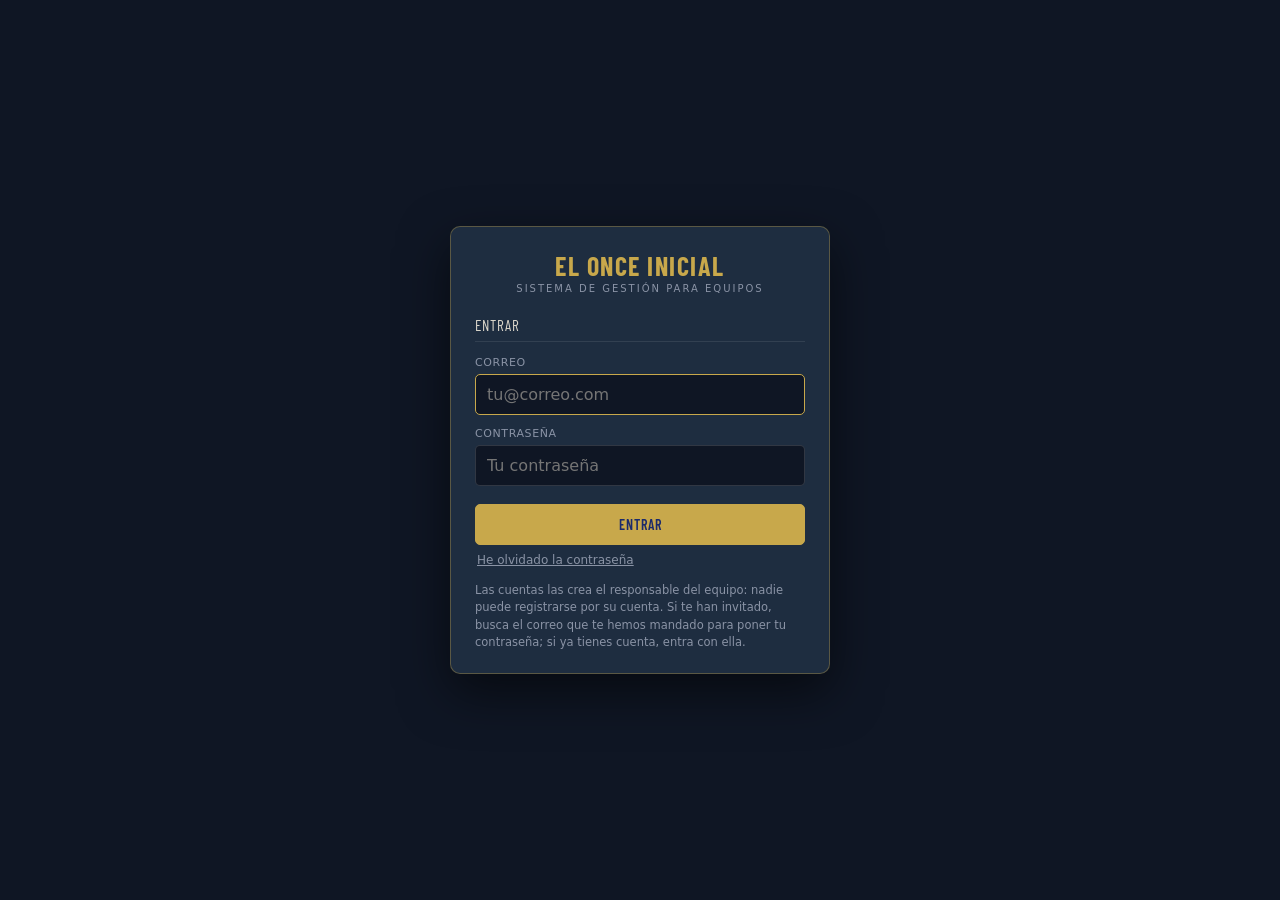
==== commit 958d7758: "Pegar alineacion, los dos equipos en el campo y los cambios" ====
--- a/analisis.html
+++ b/analisis.html
@@ -190,6 +190,14 @@
 .side-row{display:flex;gap:5px;}
 .side-row .nav-btn{flex:1;justify-content:center;}
 .side-row select{margin-bottom:0;}
+/* Barra al final de las diapositivas: es donde se trabaja, así que
+   añadir una página o traerla de otro informe se hace ahí mismo. */
+.pg-barra{display:flex;gap:8px;align-items:center;justify-content:center;flex-wrap:wrap;
+  margin:0 auto 40px;padding:12px 14px;max-width:720px;
+  border:1px dashed rgba(255,255,255,.16);border-radius:10px;background:rgba(255,255,255,.03);}
+.pg-barra select{width:auto;min-width:230px;margin-bottom:0;}
+.pg-barra .pb-pie{flex-basis:100%;text-align:center;font-size:11px;color:var(--text3);}
+.panel-nota{font-size:10.5px;color:var(--text3);line-height:1.5;margin-top:8px;}
 
 /* ── PÁGINAS A4 (pantalla) ── */
 .page-wrap{margin:0 auto 26px;width:var(--page-w);position:relative;}
@@ -253,6 +261,24 @@
 #cgpick .pk-q{width:100%;box-sizing:border-box;background:rgba(0,0,0,.25);border:1px solid rgba(255,255,255,.16);
   border-radius:7px;padding:7px 10px;color:#ddd8cc;font-family:'Barlow',sans-serif;font-size:12.5px;outline:none;}
 #cgpick .pk-q:focus{border-color:var(--gold,#C8A84B);}
+/* Los botones de estas ventanas se escribieron con `btn` y `btn-ghost`,
+   que en esta pantalla NO existen: salían en blanco, sin estilo. Se
+   definen aquí dentro de #cgpick, así que no tocan nada de fuera.
+   Arregla de paso los de "traer de otro informe". */
+/* `.mini-btn` está pensado para la hoja blanca del informe: dentro de
+   esta ventana oscura cantaba en blanco. */
+#cgpick .mini-btn{background:rgba(255,255,255,.08);border-color:rgba(255,255,255,.22);color:#9aa;}
+#cgpick .mini-btn:hover{background:rgba(255,255,255,.16);color:#ddd8cc;border-color:rgba(255,255,255,.4);}
+#cgpick .mini-btn.danger:hover{color:#ff8080;border-color:#ff8080;}
+#cgpick .elige{display:flex;gap:8px;}
+#cgpick .elige .btn{flex:1;}
+#cgpick .btn{background:var(--gold,#C8A84B);color:#0d1530;border:1px solid var(--gold,#C8A84B);
+  border-radius:6px;padding:9px 14px;font-family:'Barlow Condensed',sans-serif;font-size:12.5px;
+  font-weight:700;letter-spacing:.8px;text-transform:uppercase;cursor:pointer;transition:all .15s;}
+#cgpick .btn:hover{background:#e0c068;border-color:#e0c068;}
+#cgpick .btn[disabled]{cursor:default;}
+#cgpick .btn-ghost{background:transparent;color:#9aa;border-color:rgba(255,255,255,.22);}
+#cgpick .btn-ghost:hover{background:rgba(255,255,255,.07);color:#ddd8cc;border-color:rgba(255,255,255,.38);}
 #cgpick .pk-sec{font-size:10px;font-weight:800;letter-spacing:.09em;text-transform:uppercase;color:#8b94a4;margin:2px 0 -4px;}
 #cgpick .pk-club{display:flex;align-items:center;gap:9px;padding:7px 9px;cursor:pointer;
   border:1px solid rgba(255,255,255,.12);border-radius:8px;}
@@ -400,6 +426,7 @@
 .mini-btn{background:#fff;border:1px solid #bbb;color:#555;border-radius:4px;padding:2px 6px;font-size:10px;cursor:pointer;font-family:'Barlow Condensed',sans-serif;font-weight:700;}
 .mini-btn:hover{border-color:var(--navy);color:var(--navy);}
 .mini-btn.on{background:var(--navy);color:var(--gold);border-color:var(--navy);}
+.mini-sel{background:#fff;border:1px solid #bbb;color:#555;border-radius:4px;padding:1px 4px;font-size:10px;font-family:'Barlow Condensed',sans-serif;font-weight:700;width:auto;margin:0;max-width:190px;}
 .mini-btn.danger:hover{color:#b81e1e;border-color:#b81e1e;}
 .blk-vs{display:flex;align-items:center;justify-content:center;gap:8px;font-family:'Barlow Condensed',sans-serif;font-weight:800;color:var(--navy);font-size:13px;flex-shrink:0;}
 .blk-vs{position:relative;}
@@ -823,6 +850,7 @@
   <div class="nav-group" id="nav-informes" hidden>
     <button class="nav-btn" onclick="openCalModal()">📅 Desde calendario</button>
     <button class="nav-btn" onclick="pideActaInforme()" title="Cargar el acta de la RFEF: coloca el once, rellena la plantilla y crea las fichas en Captación">📄 Cargar acta</button>
+    <button class="nav-btn" onclick="pegAbre()" title="Pegar una alineación copiada de un cartel, de una hoja o escrita a mano">📋 Pegar alineación</button>
     <button class="nav-btn" onclick="openTraitsModal()">⚙ Características</button>
     <button class="nav-btn" onclick="exportReportsJSON()">⬇ Exportar</button>
     <button class="nav-btn" onclick="document.getElementById('import-json-input').click()">⬆ Importar</button>
@@ -940,20 +968,8 @@
         </select>
         <div class="panel-hdr">Páginas del informe</div>
         <div class="page-nav" id="page-nav"></div>
-        <div class="side-row" style="margin-top:8px;">
-          <select id="add-page-type">
-            <option value="momento">Momento de juego (2 campos)</option>
-            <option value="alineaciones">Últimas alineaciones (2 partidos)</option>
-            <option value="posible11">Posible 11</option>
-            <option value="dafo">Análisis DAFO</option>
-            <option value="plantilla">Plantilla</option>
-            <option value="abp">ABP</option>
-            <option value="campograma">Campograma (de Captación)</option>
-            <option value="texto">Página de texto</option>
-            <option value="portada">Portada</option>
-          </select>
-          <button class="nav-btn sm" onclick="addPage(document.getElementById('add-page-type').value)">+ Añadir</button>
-        </div>
+        <div class="panel-nota">Añadir páginas y traerlas de otro informe,
+          debajo de la última diapositiva.</div>
         <div class="side-row" style="margin-top:10px;">
           <button class="nav-btn sm" onclick="duplicateReport()">⧉ Duplicar</button>
           <button class="nav-btn sm danger" onclick="deleteReport()">🗑 Eliminar</button>
@@ -2111,8 +2127,11 @@
   });
   if(typeof FE!=='undefined') FE.closeProps();
   if(v==='video') resizeCanvas();
-  if(v==='informes') { renderReportList(); fitPages(); }
-  if(v==='jugadores') { renderPlayerList(); fitPages(); }
+  // `fitPages` se define más abajo: en el móvil esto llega a correr
+  // antes de que exista y reventaba la función entera. Es el mismo
+  // guardado que ya se usa en los otros sitios donde se llama.
+  if(v==='informes') { renderReportList(); if(typeof fitPages==='function') fitPages(); }
+  if(v==='jugadores') { renderPlayerList(); if(typeof fitPages==='function') fitPages(); }
   try{ localStorage.setItem('va_last_view', v); }catch(e){}
 }
 
@@ -2421,7 +2440,7 @@
   let w,h; if(wrapRatio > videoRatio){ h = wrapRect.height; w = h*videoRatio; } else { w = wrapRect.width; h = w/videoRatio; }
   canvas.style.width = w+'px'; canvas.style.height = h+'px'; canvas.width = w; canvas.height = h; redrawCanvas();
 }
-window.addEventListener('resize', ()=>{ resizeCanvas(); fitPages(); });
+window.addEventListener('resize', ()=>{ resizeCanvas(); if(typeof fitPages==='function') fitPages(); });
 video.addEventListener('loadedmetadata', resizeCanvas);
 function drawShape(c2d, shape, w, h){
   c2d.strokeStyle = shape.color; c2d.fillStyle = shape.color; c2d.lineWidth = 3; c2d.lineCap = 'round';
@@ -2711,6 +2730,29 @@
       el('rect',{x:0,y:0,width:vw,height:vh,fill:'#15421d','data-bg':'1'},svg);
       const g=el('g',{transform:this.gTransform()},svg); this.g=g;
       const mk=el('g',{'data-bg':'1'},g); drawMarkings(mk,this.data.type);
+      // Los cambios: una raya de puntos del que sale al que entra. Va
+      // ANTES que los elementos para que quede por debajo de los círculos.
+      const cg=el('g',{'data-bg':'1'},g);
+      this.data.els.forEach(e=>{
+        if(!e.porId) return;
+        const o=this.data.els.find(x=>x.id===e.porId);
+        if(!o || o.t!=='player') return;
+        // De BORDE a BORDE, no de centro a centro: trazada entre centros
+        // la tapan los dos círculos y no se ve nada. Y una punta de
+        // flecha en el que entra, para que se lea quién sale y quién no.
+        const dx=e.x-o.x, dy=e.y-o.y, d=Math.hypot(dx,dy) || 1;
+        const ux=dx/d, uy=dy/d;
+        const r1=(o.r||15)+3, r2=(e.r||12)+4;
+        if(d <= r1+r2+6) return;                 // pegados: no cabe la raya
+        const x1=o.x+ux*r1, y1=o.y+uy*r1, x2=e.x-ux*r2, y2=e.y-uy*r2;
+        el('line',{x1:x1,y1:y1,x2:x2,y2:y2,stroke:'#f2f0e8','stroke-width':3,
+                   'stroke-dasharray':'7 4','stroke-opacity':0.95,'stroke-linecap':'round'},cg);
+        const sz=9, a=Math.atan2(uy,ux);
+        el('polygon',{points:[x2+','+y2,
+          (x2-sz*Math.cos(a-0.45))+','+(y2-sz*Math.sin(a-0.45)),
+          (x2-sz*Math.cos(a+0.45))+','+(y2-sz*Math.sin(a+0.45))].join(' '),
+          fill:'#f2f0e8','fill-opacity':0.95},cg);
+      });
       const eg=el('g',{},g);
       // zonas primero, luego flechas, texto, balón, jugadores encima
       const order={zone:0,arrow:1,text:2,ball:3,player:4};
@@ -2974,6 +3016,26 @@
       if(ed.opts && ed.opts.p11){
         h+=row('Grupo',`<select data-k="supl"><option value="0"${e.supl?'':' selected'}>Del posible once</option><option value="1"${e.supl?' selected':''}>Resto de la plantilla</option></select>`);
       }
+      // ── EL CAMBIO: quién entra por él ──
+      //   Va aquí, en la ficha del jugador, y NO tocándolo en el campo:
+      //   así moverlo con el ratón o con el dedo sigue funcionando
+      //   exactamente igual que antes. El botón ⇄ es `data-act`, que sólo
+      //   responde al clic: con `data-k` se dispararía a cada tecla.
+      if(ed.opts && ed.opts.alin){
+        const nota=v=>`<span style="flex:1;min-width:0;font-size:11px;color:#c8c0b0;overflow:hidden;text-overflow:ellipsis;white-space:nowrap">${v}</span>`;
+        if(e.porId){
+          const tit=(ed.data.els||[]).find(x=>x.id===e.porId);
+          h+=row('Entra por', nota(tit?escA((tit.num?tit.num+' ':'')+(tit.name||'')):'—')+
+            `<button class="mini-btn" data-act="nocambio" title="Deshacer el cambio">Deshacer</button>`);
+        } else {
+          const sub=(ed.data.els||[]).find(x=>x.porId===e.id);
+          if(sub) h+=row('Le sustituye', nota(escA((sub.num?sub.num+' ':'')+(sub.name||'')))+
+            `<button class="mini-btn" data-act="vercambio" title="Ir a su ficha">Ver</button>`);
+          else h+=row('Le sustituye',
+            `<input type="text" data-c="entra" placeholder="18 Peiró" style="flex:1;min-width:0">`+
+            `<button class="mini-btn" data-act="cambio" title="Añadir el cambio">⇄</button>`);
+        }
+      }
       h+=row('Equipo',`<select data-k="team"><option value="away"${e.team==='away'?' selected':''}>Rival</option><option value="home"${e.team==='home'?' selected':''}>Propio</option><option value="gk"${e.team==='gk'?' selected':''}>Portero</option><option value="custom"${e.team==='custom'?' selected':''}>Personalizado</option></select>`);
       h+=row('Relleno',color('fill',e.fill,'Color del círculo'))+sw('fill');
       h+=row('Borde',color('stroke',e.stroke,'Color del borde del círculo'))+sw('stroke');
@@ -3059,6 +3121,15 @@
       else if(a==='dup'){ ed.snap(); const c=deep(e); c.id=uid('e'); if(c.t==='arrow'){c.x1+=24;c.y1+=24;c.x2+=24;c.y2+=24;} else {c.x+=24;c.y+=24;} ed.data.els.push(c); ed.sel=c; ed.render(); ed.changed(); openProps(ed); }
       else if(a==='front'){ ed.snap(); ed.data.els=ed.data.els.filter(x=>x!==e); ed.data.els.push(e); ed.render(); ed.changed(); }
       else if(a==='cap'){ sendPlayerToCaptacion(e); }
+      else if(a==='cambio'){
+        const inp=body.querySelector('[data-c="entra"]');
+        if(typeof alinCambio==='function' && alinCambio(ed, e, inp?inp.value:'')) openProps(ed);
+      }
+      else if(a==='nocambio'){ if(e.porId){ delete e.porId; delete e.supl; ed.render(); ed.changed(); openProps(ed); } }
+      else if(a==='vercambio'){
+        const sub=(ed.data.els||[]).find(x=>x.porId===e.id);
+        if(sub){ ed.sel=sub; ed.render(); openProps(ed); }
+      }
     }; });
     box.classList.add('show');
     // En móvil la hoja de propiedades tapa la parte baja de la pantalla:
@@ -3869,6 +3940,157 @@
   toast(club ? ('Informe creado sobre '+r.rival)
              : ('Informe de '+USOS[uso].lb.toLowerCase()+' creado'));
 }
+
+// ══════════════════════════════════════════════════════════
+// TRAER PÁGINAS DE OTRO INFORME
+//   Un informe nuevo casi nunca empieza de cero: el campo con las
+//   flechas, el DAFO o la idea de juego del informe del Teruel sirven
+//   igual para el del Yeclano. Se copian enteras, con todo lo dibujado
+//   y escrito dentro, y la página original no se toca.
+// ══════════════════════════════════════════════════════════
+
+// Copia profunda con identificadores nuevos: si se quedaran los del
+// original, mover algo en una página movería lo mismo en la otra.
+function clonaPagina(p){
+  const c=JSON.parse(JSON.stringify(p));
+  c.id=uid('p');
+  (c.blocks||[]).forEach(b=>{ b.id=uid('b'); if(b.field)(b.field.els||[]).forEach(e=>e.id=uid('e')); });
+  if(c.field)(c.field.els||[]).forEach(e=>e.id=uid('e'));
+  return c;
+}
+// Qué lleva dentro una página, para saber cuál es cuál sin abrirla.
+function resumenPagina(p){
+  let els=0, txt=0, filas=0;
+  const cuenta=f=>{ if(f&&Array.isArray(f.els)) els+=f.els.length; };
+  cuenta(p.field);
+  (p.blocks||[]).forEach(b=>{
+    cuenta(b.field);
+    if(String(b.text||'').trim()||String(b.t2||'').trim()) txt++;
+  });
+  if(p.type==='dafo') ['d','f','a','o'].forEach(k=>{ if(String(p[k]||'').trim()) txt++; });
+  if(p.type==='texto') (p.texts||[]).forEach(t=>{ if(String(t||'').trim()) txt++; });
+  if(p.type==='plantilla') filas=(p.rows||[]).filter(x=>!filaVacia(x)).length;
+  if(p.type==='campograma') (p.slots||[]).forEach(s=>{ if(s&&s.cg) els++; });
+  const t=[];
+  if(els)  t.push(els+(els===1?' elemento':' elementos'));
+  if(txt)  t.push(txt+(txt===1?' texto':' textos'));
+  if(filas)t.push(filas+' jugadores');
+  return t.length? t.join(' · ') : 'vacía';
+}
+
+// Los tipos de página que se pueden añadir, en el orden en que se usan.
+const TIPOS_PAGINA=[
+  ['momento','Momento de juego (2 campos)'],
+  ['alineaciones','Últimas alineaciones (2 partidos)'],
+  ['posible11','Posible 11'],
+  ['dafo','Análisis DAFO'],
+  ['plantilla','Plantilla'],
+  ['abp','ABP'],
+  ['campograma','Campograma (de Captación)'],
+  ['texto','Página de texto'],
+  ['portada','Portada']
+];
+// Barra al final del informe: añadir una página o traerla de otro. Va
+// aquí, debajo de la última diapositiva, porque es donde se trabaja.
+function barraPaginas(r){
+  const d=elx('div','pg-barra no-print');
+  d.innerHTML='<select id="add-page-type">'+
+      TIPOS_PAGINA.map(t=>'<option value="'+t[0]+'">'+t[1]+'</option>').join('')+'</select>'+
+    '<button class="nav-btn sm" data-a="add">+ Añadir página</button>'+
+    '<button class="nav-btn sm" data-a="traer" title="Copiar páginas enteras de otro informe: campos, flechas, textos y todo lo que lleven dentro">⇄ Traer de otro informe</button>'+
+    '<div class="pb-pie">La página nueva se añade al final; desde ahí la mueves con ▲▼.</div>';
+  d.querySelector('[data-a="add"]').onclick=()=>addPage(d.querySelector('select').value);
+  d.querySelector('[data-a="traer"]').onclick=()=>abreTraerPaginas();
+  return d;
+}
+
+let tpTras=null;   // detrás de qué página se meten las que se traigan
+function abreTraerPaginas(tras){
+  tpTras = (typeof tras==='number' && tras>=0) ? tras : null;
+  if(!curRep){ toast('Abre un informe antes'); return; }
+  const otros=(REPORTS||[]).filter(r=>r!==curRep);
+  if(!otros.length){ toast('No hay otro informe del que traer páginas'); return; }
+  pintaTraerInformes(otros);
+}
+function tpCierra(){ const m=document.getElementById('cgpick'); if(m) m.remove(); }
+function tpMarco(titulo, cuerpo){
+  tpCierra();
+  const m=elx('div',''); m.id='cgpick';
+  m.innerHTML='<div class="pk"><div class="pk-h"><span class="pk-t">'+titulo+'</span>'+
+    '<button class="pk-x">×</button></div><div class="pk-b">'+cuerpo+'</div></div>';
+  document.body.appendChild(m);
+  m.querySelector('.pk-x').onclick=tpCierra;
+  m.onclick=e=>{ if(e.target===m) tpCierra(); };
+  return m;
+}
+// Paso 1: de qué informe.
+function pintaTraerInformes(otros){
+  const m=tpMarco('¿De qué informe traigo páginas?',
+    '<div class="pk-sec">'+otros.length+(otros.length===1?' informe':' informes')+'</div>'+
+    '<div class="pk-lista">'+otros.map((r,i)=>'<div class="pk-club" data-r="'+i+'">'+
+      (imgHay(r.crestRival)?'<img src="'+imgSrc(r.crestRival)+'" alt="">':'<span class="pk-ph">⚽</span>')+
+      '<span><span class="pk-n">'+escapeHtml(r.rival||'Sin nombre')+'</span>'+
+      '<span class="pk-s">'+escapeHtml(usoDe(r).ab)+' · '+(r.pages||[]).length+' páginas'+
+      (r.fecha?' · '+escapeHtml(r.fecha):'')+'</span></span></div>').join('')+'</div>');
+  m.querySelectorAll('[data-r]').forEach(el=>{
+    el.onclick=()=>pintaTraerPaginas(otros[+el.dataset.r], otros);
+  });
+}
+// Paso 2: qué páginas. Se pueden marcar varias.
+function pintaTraerPaginas(origen, otros){
+  const pgs=(origen.pages||[]);
+  const m=tpMarco('Páginas de '+escapeHtml(origen.rival||'ese informe'),
+    '<div class="pk-sec">Marca las que quieras traer</div>'+
+    '<div class="pk-lista" id="tp-lista">'+
+      pgs.map((p,i)=>'<label class="pk-club" style="cursor:pointer;">'+
+        '<input type="checkbox" data-p="'+i+'" style="width:16px;height:16px;accent-color:#C8A84B;flex-shrink:0;">'+
+        '<span><span class="pk-n">'+(i+1)+'. '+escapeHtml(p.title||PAGE_LABEL[p.type]||p.type)+'</span>'+
+        '<span class="pk-s">'+escapeHtml(PAGE_LABEL[p.type]||p.type)+' · '+escapeHtml(resumenPagina(p))+'</span>'+
+        '</span></label>').join('')+'</div>'+
+    '<div class="elige" style="margin-top:12px;">'+
+      '<button class="btn btn-ghost" id="tp-volver">← Otro informe</button>'+
+      '<button class="btn" id="tp-ok">Traer</button></div>'+
+    '<div style="font-size:11px;color:var(--text3);margin-top:8px;">'+
+      (tpTras!=null ? 'Se copian justo detrás de la página '+(tpTras+1)+' de '
+                    : 'Se copian al final de ')+
+      escapeHtml(curRep.rival||'este informe')+', y desde ahí las mueves con ▲▼. '+
+      'El informe de origen no se toca.</div>');
+  const ok=m.querySelector('#tp-ok');
+  const refresca=()=>{
+    const n=m.querySelectorAll('#tp-lista input:checked').length;
+    ok.textContent = n? ('Traer '+n+(n===1?' página':' páginas')) : 'Traer';
+    ok.disabled=!n; ok.style.opacity=n?'1':'.5';
+  };
+  m.querySelectorAll('#tp-lista input').forEach(c=>c.addEventListener('change',refresca));
+  refresca();
+  m.querySelector('#tp-volver').onclick=()=>pintaTraerInformes(otros);
+  ok.onclick=()=>{
+    const idx=[...m.querySelectorAll('#tp-lista input:checked')].map(c=>+c.dataset.p);
+    if(!idx.length) return;
+    tpCierra();
+    traePaginas(origen, idx);
+  };
+}
+function traePaginas(origen, idx){
+  const r=curRep; if(!r) return;
+  let n=0, primera=null;
+  let donde = (tpTras!=null && tpTras<r.pages.length) ? tpTras : null;
+  idx.forEach(i=>{
+    const p=(origen.pages||[])[i]; if(!p) return;
+    const c=clonaPagina(p);
+    if(donde==null) r.pages.push(c);
+    else { donde++; r.pages.splice(donde,0,c); }
+    if(!primera) primera=c; n++;
+  });
+  tpTras=null;
+  if(!n) return;
+  // Si vienen alineaciones, que la jornada siga la numeración de aquí.
+  if(idx.some(i=>((origen.pages||[])[i]||{}).type==='alineaciones')) numeraAlineaciones(r);
+  saveReports(); renderReport(); renderPageNav();
+  toast(n+(n===1?' página traída de ':' páginas traídas de ')+(origen.rival||'otro informe'));
+  if(primera) setTimeout(()=>{ const el=document.getElementById('pw-'+primera.id); if(el) el.scrollIntoView({behavior:'smooth',block:'start'}); },80);
+}
+
 function duplicateReport(){ if(!curRep) return; const c=JSON.parse(JSON.stringify(curRep)); c.id=uid('r'); c.rival=(c.rival||'')+' (copia)'; reId(c); REPORTS.unshift(c); saveReports(); curRep=c; renderReportList(); renderReport(); toast('Informe duplicado'); }
 function reId(r){ (r.pages||[]).forEach(p=>{ p.id=uid('p'); (p.blocks||[]).forEach(b=>{ b.id=uid('b'); if(b.field) (b.field.els||[]).forEach(e=>e.id=uid('e')); }); if(p.field) (p.field.els||[]).forEach(e=>e.id=uid('e')); }); }
 function deleteReport(){
@@ -4010,7 +4232,7 @@
     d.querySelectorAll('button').forEach(b=>{ b.onclick=ev=>{ ev.stopPropagation(); const a=b.dataset.a;
       if(a==='up'&&i>0){ curRep.pages.splice(i,1); curRep.pages.splice(i-1,0,p); }
       else if(a==='dn'&&i<curRep.pages.length-1){ curRep.pages.splice(i,1); curRep.pages.splice(i+1,0,p); }
-      else if(a==='dup'){ const c=JSON.parse(JSON.stringify(p)); c.id=uid('p'); (c.blocks||[]).forEach(bb=>{bb.id=uid('b'); if(bb.field)(bb.field.els||[]).forEach(e=>e.id=uid('e'));}); if(c.field)(c.field.els||[]).forEach(e=>e.id=uid('e')); curRep.pages.splice(i+1,0,c); }
+      else if(a==='dup'){ curRep.pages.splice(i+1,0,clonaPagina(p)); }
       else if(a==='del'){ if(!confirm('¿Eliminar esta página?')) return; curRep.pages.splice(i,1); }
       else return;
       saveReports(); renderReport(); renderPageNav();
@@ -4027,8 +4249,18 @@
   });
   return n;
 }
-function addPage(type){ if(!curRep) return; curRep.pages.push(newPage(type));
-  if(type==='alineaciones') numeraAlineaciones(curRep); saveReports(); renderReport(); renderPageNav(); const last=curRep.pages[curRep.pages.length-1]; setTimeout(()=>{ const el=document.getElementById('pw-'+last.id); if(el) el.scrollIntoView({behavior:'smooth',block:'start'}); },60); }
+// `tras` = índice de la página detrás de la que va la nueva. Sin él, al
+// final del informe.
+function addPageEn(type, tras){
+  if(!curRep) return;
+  const pg=newPage(type);
+  if(tras==null || tras<0) curRep.pages.push(pg);
+  else curRep.pages.splice(Math.min(tras+1, curRep.pages.length), 0, pg);
+  if(type==='alineaciones') numeraAlineaciones(curRep);
+  saveReports(); renderReport(); renderPageNav();
+  setTimeout(()=>{ const el=document.getElementById('pw-'+pg.id); if(el) el.scrollIntoView({behavior:'smooth',block:'start'}); },60);
+}
+function addPage(type){ addPageEn(type, null); }
 
 // ── helpers de edición en página ──
 function ed(obj,key,cls,ph,multi){
@@ -4455,6 +4687,7 @@
   document.getElementById('rep-main-empty').style.display='none';
   sincroPlantilla(curRep);
   curRep.pages.forEach((p,i)=>{ root.appendChild(buildPage(p,curRep,i)); });
+  root.appendChild(barraPaginas(curRep));
   fitPages();
 }
 function buildPage(p,r,idx){
@@ -4467,7 +4700,7 @@
   tools.querySelectorAll('button').forEach(b=>{ b.onclick=()=>{ const a=b.dataset.a, i=r.pages.indexOf(p);
     if(a==='up'&&i>0){ r.pages.splice(i,1); r.pages.splice(i-1,0,p); }
     else if(a==='dn'&&i<r.pages.length-1){ r.pages.splice(i,1); r.pages.splice(i+1,0,p); }
-    else if(a==='dup'){ const c=JSON.parse(JSON.stringify(p)); c.id=uid('p'); (c.blocks||[]).forEach(bb=>{bb.id=uid('b'); if(bb.field)(bb.field.els||[]).forEach(e=>e.id=uid('e'));}); if(c.field)(c.field.els||[]).forEach(e=>e.id=uid('e')); r.pages.splice(i+1,0,c); }
+    else if(a==='dup'){ r.pages.splice(i+1,0,clonaPagina(p)); }
     else if(a==='del'){ if(!confirm('¿Eliminar esta página?')) return; r.pages.splice(i,1); }
     saveReports(); renderReport(); renderPageNav(); }; });
   page.appendChild(tools);
@@ -4481,7 +4714,55 @@
   else if(p.type==='plantilla') buildSquad(page,p,r);
   else if(p.type==='texto') buildText(page,p,r);
   else if(p.type==='campograma') buildCampograma(page,p,r);
+  page.appendChild(pieDePagina(p,r,page));
   return wrap;
+}
+
+// ── El pie de cada página ─────────────────────────────────────────
+//   Sale al pasar el ratón por encima (con el dedo está siempre, que no
+//   hay "pasar por encima"). Lleva lo de esa página —otro bloque, otro
+//   partido— y, desde aquí, también añadir una página o traerla de otro
+//   informe: se meten JUSTO DETRÁS de esta, que es donde se está
+//   mirando, sin tener que bajar al final.
+function pieDePagina(p,r,page){
+  const add=elx('div','no-print pg-add');
+  // Centrado con left/right y no con left:50%: así puede usar el ancho
+  // entero de la página y los botones caben en una sola fila.
+  add.style.cssText='position:absolute;bottom:10px;left:0;right:0;margin:0 auto;'+
+    'width:max-content;max-width:94%;display:flex;gap:5px;align-items:center;'+
+    'flex-wrap:wrap;justify-content:center;';
+  const esAlin=p.type==='alineaciones', esAbp=p.type==='abp';
+  const conBloques=Array.isArray(p.blocks);
+  let h='';
+  if(conBloques){
+    h+='<button class="mini-btn" data-a="blq">'+(esAlin?'+ Otro partido en esta página':'+ Añadir bloque')+'</button>';
+    if(esAlin) h+='<button class="mini-btn" data-a="pag">+ Otra página de alineaciones</button>';
+  }
+  h+='<select class="mini-sel" data-a="tipo">'+
+      TIPOS_PAGINA.map(t=>'<option value="'+t[0]+'">'+t[1]+'</option>').join('')+'</select>'+
+    '<button class="mini-btn" data-a="nueva">+ Página aquí</button>'+
+    '<button class="mini-btn" data-a="traer">⇄ Traer de otro informe</button>';
+  add.innerHTML=h;
+
+  const b1=add.querySelector('[data-a="blq"]');
+  if(b1) b1.onclick=()=>{
+    p.blocks.push(mkBlock('', esAlin));
+    if(p.blocks.length>2 && !esAbp) p.cols=3;
+    if(esAlin) numeraAlineaciones(r);
+    saveReports(); renderReport();
+  };
+  const b2b=add.querySelector('[data-a="pag"]');
+  if(b2b) b2b.onclick=()=>addPageEn('alineaciones', r.pages.indexOf(p));
+  add.querySelector('[data-a="nueva"]').onclick=()=>
+    addPageEn(add.querySelector('[data-a="tipo"]').value, r.pages.indexOf(p));
+  add.querySelector('[data-a="traer"]').onclick=()=>abreTraerPaginas(r.pages.indexOf(p));
+
+  if(!window.matchMedia('(pointer:coarse)').matches){
+    add.style.opacity='0'; add.style.transition='opacity .15s';
+    page.addEventListener('mouseenter',()=>add.style.opacity='1');
+    page.addEventListener('mouseleave',()=>add.style.opacity='0');
+  }
+  return add;
 }
 
 // ── PORTADA ──
@@ -4957,9 +5238,19 @@
   p.blocks.forEach((b,bi)=>{
     const blk=elx('div','blk'+(b.tall?' tall':''));
     const tools=elx('div','blk-tools no-print');
-    tools.innerHTML=`<button class="mini-btn${b.tall?' on':''}" data-a="lay" title="Texto debajo / al lado">${b.tall?'⬓':'◧'}</button><button class="mini-btn" data-a="dup" title="Duplicar bloque">⧉</button><button class="mini-btn danger" data-a="del" title="Eliminar bloque">×</button>`;
+    tools.innerHTML=`<button class="mini-btn${b.tall?' on':''}" data-a="lay" title="Texto debajo / al lado">${b.tall?'⬓':'◧'}</button>`+
+      (p.type==='alineaciones'?`<button class="mini-btn" data-a="lados" title="Cambiar los equipos de lado">⇅</button>`:'')+
+      `<button class="mini-btn" data-a="dup" title="Duplicar bloque">⧉</button><button class="mini-btn danger" data-a="del" title="Eliminar bloque">×</button>`;
     tools.querySelectorAll('button').forEach(btn=>{ btn.onclick=()=>{ const a=btn.dataset.a;
       if(a==='lay') b.tall=!b.tall;
+      // Darle la vuelta al campo entero: los de arriba pasan abajo y al
+      // revés. Es una vuelta de 180°, igual que la de colocar un once.
+      else if(a==='lados'){
+        ((b.field&&b.field.els)||[]).forEach(e=>{
+          if(e.t!=='player') return;
+          e.x=FE.L-e.x; e.y=FE.W-e.y;
+        });
+      }
       else if(a==='dup'){ const c=JSON.parse(JSON.stringify(b)); c.id=uid('b'); (c.field.els||[]).forEach(e=>e.id=uid('e')); p.blocks.splice(bi+1,0,c); }
       else if(a==='del'){ if(p.blocks.length<=1){ toast('La página debe tener al menos un bloque'); return; } p.blocks.splice(bi,1); }
       saveReports(); renderReport(); }; });
@@ -4983,41 +5274,13 @@
     blk.appendChild(tt);
     const row=elx('div','blk-row');
     const fw=elx('div','blk-field'); row.appendChild(fw);
-    feBotonFull(mkField(fw,b.field,{lookupName:num=>lookupSquadName(r,num)}));
+    feBotonFull(mkField(fw,b.field,{lookupName:num=>lookupSquadName(r,num),
+                                     alin:(p.type==='alineaciones')}));
     const tw=elx('div','blk-text'); const tb=elx('div','txtbox'); tb.appendChild(edRico(b,'text','','Observaciones...')); tw.appendChild(tb); row.appendChild(tw);
     blk.appendChild(row);
     body.appendChild(blk);
   });
   page.appendChild(body);
-  const add=elx('div','no-print pg-add'); add.style.cssText='position:absolute;bottom:10px;left:50%;transform:translateX(-50%);display:flex;gap:5px;';
-  const esAlin = p.type==='alineaciones';
-  add.innerHTML='<button class="mini-btn" data-a="add">+ Otro partido en esta página</button>'
-    + (esAlin ? '<button class="mini-btn" data-a="pag">+ Otra página de alineaciones</button>' : '');
-  if(!esAlin) add.querySelector('[data-a="add"]').textContent='+ Añadir bloque';
-  add.querySelector('[data-a="add"]').onclick=()=>{
-    p.blocks.push(mkBlock('',withVs));
-    if(p.blocks.length>2&&!grid2x2) p.cols=3;
-    if(esAlin) numeraAlineaciones(r);
-    saveReports(); renderReport();
-  };
-  const bp=add.querySelector('[data-a="pag"]');
-  if(bp) bp.onclick=()=>{
-    // se mete justo detrás de esta página, no al final del informe
-    const i=r.pages.indexOf(p);
-    const nueva=newPage('alineaciones');
-    r.pages.splice(i+1,0,nueva);
-    numeraAlineaciones(r);
-    saveReports(); renderReport(); if(typeof renderPageNav==='function') renderPageNav();
-    setTimeout(()=>{ const el=document.getElementById('pw-'+nueva.id); if(el) el.scrollIntoView({behavior:'smooth',block:'start'}); },80);
-  };
-  // Con el dedo no hay "pasar el ratón por encima": si se deja en opacity 0
-  // estos botones no existen en un móvil. Con ratón, como siempre.
-  if(!window.matchMedia('(pointer:coarse)').matches){
-    add.style.opacity='0'; add.style.transition='opacity .15s';
-    page.addEventListener('mouseenter',()=>add.style.opacity='1');
-    page.addEventListener('mouseleave',()=>add.style.opacity='0');
-  }
-  page.appendChild(add);
 }
 
 // ── DAFO ──
@@ -5521,7 +5784,7 @@
 
   const enCampo = bloqueDeActa(r,p,lado);
   const plant   = plantillaDeActa(r,eq);
-  const capt    = captacionDeActa(eq,r);
+  const capt    = captacionDeActa(eq,r,p);
 
   saveReports(); renderReport(); renderReportList();
   const partes=[];
@@ -5566,48 +5829,476 @@
   if(!destino.vs.crestHome) destino.vs.crestHome=escudoDeClub(p.local.nombre);
   if(!destino.vs.crestAway) destino.vs.crestAway=escudoDeClub(p.visitante.nombre);
 
-  const puestos=colocaOnceDelActa(destino, eq);
+  const puestos=colocaOnceDelActa(destino, eq, otro);
   return {bloque:destino.t1||'el campo', puestos:puestos, pagina:pagina};
 }
-// Coloca a los once del acta en el sistema base. A cada hueco se le da el
-// jugador cuyo dorsal le pega; los que sobran, por orden de dorsal. Lo que
-// manda es el dorsal de verdad del acta, no el del sistema.
-function colocaOnceDelActa(b, eq){
+// ── LOS DOS ONCES, ENFRENTADOS EN EL MISMO CAMPO ──────────────────
+//   `oncePosiciones` reparte un once por TODO el largo del campo (de
+//   0,055L a 0,86L). Con dos equipos cada uno tiene que caber en su
+//   mitad, así que ese recorrido se comprime. Al de abajo se le da la
+//   vuelta ENTERA (180°, x e y): girar sólo la x le cambiaría de lado el
+//   lateral derecho y el izquierdo.
+//
+//   El campo del bloque se dibuja de pie y la x pequeña cae ARRIBA, así
+//   que el equipo que se analiza sale arriba atacando hacia abajo, y el
+//   otro del partido abajo. El botón ⇅ del bloque los cambia de lado.
+const ALIN_X0=0.055, ALIN_X1=0.86;    // lo que ocupa un once él solo
+const ALIN_MITAD=[0.030, 0.468];      // dónde cabe dentro de media cancha
+function alinMedia(pt){
+  const t=(pt.x/FE.L - ALIN_X0)/(ALIN_X1-ALIN_X0);
+  return Object.assign({}, pt, {x: FE.L*(ALIN_MITAD[0] + t*(ALIN_MITAD[1]-ALIN_MITAD[0]))});
+}
+function alinGira(pt){ return {x:FE.L-pt.x, y:FE.W-pt.y}; }
+
+// Empareja a los once con los huecos del sistema base: a cada hueco, el
+// jugador cuyo dorsal le pega; los que sobran, a los libres por dorsal.
+// Lo que manda es el dorsal de verdad del acta, no el del sistema.
+function alinPares(eq){
   const sitios=oncePosiciones(ACTA_SISTEMA);
   const tit=(eq.jugadores||[]).filter(j=>j.titular).slice();
-  if(!tit.length) return 0;
+  if(!tit.length) return [];
   const porDorsal={}; tit.forEach(j=>{ porDorsal[String(j.dorsal)]=j; });
   const usados={}, pares=[];
-  // 1) portero: el dorsal 1 si existe
   sitios.forEach(s=>{
     const q=porDorsal[String(s.num)];
     if(q && !usados[q.dorsal]){ usados[q.dorsal]=1; pares.push({s:s, j:q}); }
     else pares.push({s:s, j:null});
   });
-  // 2) los que han quedado sin sitio, a los huecos libres, por dorsal
   const sobran=tit.filter(j=>!usados[j.dorsal]).sort((a,b2)=>(+a.dorsal)-(+b2.dorsal));
   pares.forEach(par=>{ if(!par.j && sobran.length) par.j=sobran.shift(); });
-
-  b.field=b.field||fieldData('v','full');
-  b.field.els=(b.field.els||[]).filter(e=>e.t!=='player');
-  // El campo del bloque se dibuja de pie, y al girarlo la x pequeña cae
-  // arriba. Se le da la vuelta entera (x e y) para que salga como una
-  // alineación de las de toda la vida: portero abajo y el equipo atacando
-  // hacia arriba, sin que se cambien de lado el lateral derecho y el izq.
-  const vertical = (b.field.orient||'v')==='v';
-  const gira = pt => vertical ? {x:FE.L-pt.x, y:FE.W-pt.y} : {x:pt.x, y:pt.y};
+  return pares;
+}
+
+// Pone un once en su mitad. Con dos equipos en el campo el círculo baja a
+// 15 y el nombre a 11: 22 nombres a tamaño de once se pisan entre ellos.
+function alinPonEquipo(b, eq, abajo, col){
+  const pares=alinPares(eq);
   let n=0;
   pares.forEach(par=>{
     if(!par.j) return;
-    const t = par.s.gk ? FE.TEAM.gk : FE.TEAM.away;
-    const q = gira(par.s);
-    b.field.els.push({t:'player', id:uid('e'), x:q.x, y:q.y,
+    const q0=alinMedia(par.s);
+    const q=abajo?alinGira(q0):q0;
+    const t = par.s.gk ? FE.TEAM.gk : col;
+    b.field.els.push({t:'player', id:uid('e'), x:Math.round(q.x), y:Math.round(q.y),
       num:String(par.j.dorsal), name:actaNombreCorto(par.j.nombre),
-      fill:t.fill, stroke:t.stroke, txt:t.txt, r:17, ns:12, badges:[],
-      team: par.s.gk?'gk':'away'});
+      fill:t.fill, stroke:t.stroke, txt:t.txt, r:15, ns:11, badges:[],
+      team: par.s.gk?'gk':(abajo?'home':'away')});
     n++;
   });
   return n;
+}
+
+// Quita del campo a los jugadores de una mitad. Hace falta porque una
+// alineación se puede pegar después de la otra: si se borrara todo, la
+// segunda se llevaría por delante a la primera.
+function alinLimpiaMitad(b, abajo){
+  const mitad=FE.L/2;
+  b.field.els=(b.field.els||[]).filter(e=>{
+    if(e.t!=='player') return true;
+    return abajo ? (e.x < mitad) : (e.x >= mitad);
+  });
+}
+// `otro` puede no venir: al pegar una alineación suelta sólo hay un once,
+// y entonces se respeta lo que hubiera en la otra mitad.
+function colocaOnceDelActa(b, eq, otro, soloMitad){
+  b.field=b.field||fieldData('v','full');
+  if(soloMitad==='arriba' || soloMitad==='abajo'){
+    const abajo=(soloMitad==='abajo');
+    alinLimpiaMitad(b, abajo);
+    return alinPonEquipo(b, eq, abajo, abajo?FE.TEAM.home:FE.TEAM.away);
+  }
+  b.field.els=(b.field.els||[]).filter(e=>e.t!=='player');
+  let n=alinPonEquipo(b, eq, false, FE.TEAM.away);
+  if(otro) n+=alinPonEquipo(b, otro, true, FE.TEAM.home);
+  return n;
+}
+
+// ── EL CAMBIO: quién entra por quién ──────────────────────────────
+//   Se escribe en la ficha del jugador del campo ("18 Peiró" o sólo
+//   "Peiró"). El que entra sale al lado, en el color de segunda
+//   equipación, unido a él por una raya de puntos, y se mueve como
+//   cualquier otro. Devuelve true si ha hecho algo.
+function alinCambio(ed, tit, texto){
+  const t=String(texto||'').trim();
+  if(!t || !tit || tit.t!=='player') return false;
+  const m=t.match(/^(\d{1,2})\s*[-.\s]\s*(.+)$/);
+  const num=m?m[1]:'', nom=(m?m[2]:t).trim();
+  // Si ya tenía uno, se le cambia el nombre en vez de poner otro.
+  const ya=(ed.data.els||[]).find(x=>x.porId===tit.id);
+  if(ya){ if(num) ya.num=num; ya.name=nom; ed.render(); ed.changed(); return true; }
+  // Por detrás del que sale y un poco a un lado, con hueco bastante
+  // para que la raya se vea entre los dos círculos. Si se sale del
+  // campo por ese lado, se pone por el otro.
+  const sep=78;
+  let x=tit.x+sep*0.42, y=tit.y+sep*0.86;
+  if(y>FE.W-26) y=tit.y-sep*0.86;
+  if(x>FE.L-26) x=tit.x-sep*0.42;
+  x=Math.max(26, Math.min(FE.L-26, x));
+  y=Math.max(26, Math.min(FE.W-26, y));
+  const e={t:'player', id:uid('e'), x:Math.round(x), y:Math.round(y),
+           num:num, name:nom, r:Math.max(11,(tit.r||15)-3), ns:Math.max(9,(tit.ns||11)-1),
+           badges:[], supl:true, porId:tit.id, team:'custom'};
+  onceViste(e, ONCE_SUPL_DEF);
+  ed.snap(); ed.data.els.push(e); ed.sel=e; ed.render(); ed.changed();
+  return true;
+}
+
+
+// ══════════════════════════════════════════════════════════════════
+//  PEGAR UNA ALINEACIÓN (de una captura, de un cartel, de la libreta)
+//
+//  Por qué se pega TEXTO y no la imagen: se midió un lector de texto
+//  dentro del navegador (Tesseract) contra nueve ejemplos reales de
+//  Iván —carteles de Instagram, hojas de alineaciones fotografiadas y
+//  una lista a mano— y acertó 32 nombres de 108. Las tablas
+//  fotografiadas en ángulo y la letra manuscrita no las saca. El
+//  lector del propio móvil (mantener pulsada la foto → "copiar texto",
+//  o Google Lens) es mucho mejor, es gratis y no necesita ninguna
+//  clave. Así que el móvil lee y esto hace el resto: reconocer
+//  dorsales y nombres, cotejarlos con la plantilla que ya se conoce y
+//  colocarlos.
+// ══════════════════════════════════════════════════════════════════
+
+// Lo que no es un nombre de jugador y se cuela al copiar de una captura.
+const PEG_RUIDO=/^(SUPLENTES?|SUPLENTS|TITULARES|ONCE|INICIAL|XI|JUGADOR|JUGADORS|DORS|DORSAL|NOMBRE|NOM|TARJETAS|ENTRENADOR|ENTRENADORA|EQUIPO|ARBITRAL|TEMPORADA|JORNADA|ESTADIO|CAMPO|PUBLICACIONES|SEGUIR|HACE|MINUTOS|HORA|HORAS|ENVIAR|MENSAJE|COMENTAR|VER|TRADUCCION|AUDIO|ORIGINAL|FEDERACION|PRIMERA|SEGUNDA|TERCERA|GRUPO|VS|PS|PT|NUESTRO|NOSTRE|ESTE|ESTA|PARTIT|PARTIDO|PRETEMPORADA|ALINEACION|ALINEACIO|MIN|MINUTO|SEG|LIKES|ME|GUSTA|COMENTARIOS|RESPUESTAS|GOLES|TOTAL)$/;
+// Palabras que no aparecen jamás dentro del nombre de un jugador: si
+// alguna está, esa línea es un rótulo, no un jugador.
+const PEG_NUNCA=/\b(PARTIT|PARTIDO|PRETEMPORADA|JORNADA|TEMPORADA|ESTADIO|SUPLENTES|TITULARES|ENTRENADOR|TARJETAS|JUGADOR|JUGADORS|ARBITRAL|FEDERACION|PUBLICACIONES|MINUTOS|ALINEACION|ALINEACIO|INICIAL|DORSAL)\b/;
+// Marcas que acompañan al nombre y no son parte de él.
+const PEG_MARCAS=/\b(C|PT|PS|GK|POR|PORTERO|CAPITAN|CAPITA)\b/g;
+
+function pegNorm(s){
+  return String(s==null?'':s).normalize('NFD').replace(/[̀-ͯ]/g,'')
+    .toUpperCase().replace(/[^A-ZÑ ]/g,' ').replace(/\s+/g,' ').trim();
+}
+// Distancia de edición, para saber si dos nombres son el mismo escrito
+// de otra forma ("JOANCAMPINS" y "JOAN CAMPINS").
+function pegDist(a,b){
+  const m=a.length, n=b.length;
+  if(!m||!n) return Math.max(m,n);
+  let prev=Array.from({length:n+1},(_,j)=>j), cur=new Array(n+1);
+  for(let i=1;i<=m;i++){
+    cur[0]=i;
+    for(let j=1;j<=n;j++) cur[j]=Math.min(prev[j]+1, cur[j-1]+1, prev[j-1]+(a[i-1]===b[j-1]?0:1));
+    const t=prev; prev=cur; cur=t;
+  }
+  return prev[n];
+}
+// ¿Son la misma palabra? Igual, con una errata, o una abreviatura
+// ("J." de "JOSUE", "CAMPI" de "CAMPINS").
+function pegMismaPalabra(a,b){
+  if(a===b) return true;
+  const corta=a.length<=b.length?a:b, larga=a.length<=b.length?b:a;
+  if(corta.length===1) return larga[0]===corta[0];         // la inicial
+  if(corta.length>=3 && larga.indexOf(corta)===0) return true;
+  if(Math.max(a.length,b.length)>=4)
+    return (1 - pegDist(a,b)/Math.max(a.length,b.length)) >= 0.75;
+  return false;
+}
+// 0 a 1. Dos formas de parecerse, y vale la mejor:
+//
+//  1. ERRATAS: distancia de edición sin espacios, porque al copiar de
+//     una imagen se pierden ("JOANCAMPINS" por "JOAN CAMPINS").
+//  2. NOMBRE INCOMPLETO: palabra a palabra. Es el caso de todos los
+//     días —el cartel pone "10. Agus" y la plantilla "Agus Murillo",
+//     o "J. Samper" y "Josue Samper"—, y la distancia de edición lo
+//     daba por distinto. Hacen falta TODAS las palabras del más corto,
+//     y al menos una de tres letras o más: así "J" solo no vale para
+//     cualquiera, y "JAVI GORDO" no se come a "JAVI BORREGO".
+function pegParecido(a,b){
+  const A=pegNorm(a), B=pegNorm(b);
+  if(!A||!B) return 0;
+  const x=A.replace(/ /g,''), y=B.replace(/ /g,'');
+  const erratas = 1 - pegDist(x,y)/Math.max(x.length,y.length);
+
+  const pa=A.split(' ').filter(Boolean), pb=B.split(' ').filter(Boolean);
+  const corta=pa.length<=pb.length?pa:pb, larga=pa.length<=pb.length?pb:pa;
+  let trozo=0;
+  if(corta.length){
+    const libres=larga.slice();
+    let todas=true, conPeso=false;
+    corta.forEach(w=>{
+      const i=libres.findIndex(v=>pegMismaPalabra(w,v));
+      if(i<0){ todas=false; return; }
+      if(Math.min(w.length, libres[i].length)>=3) conPeso=true;
+      libres.splice(i,1);
+    });
+    if(todas && conPeso) trozo = 0.80 + 0.15*(corta.length/larga.length);
+  }
+  return Math.max(erratas, trozo);
+}
+
+// ── De un pegote de texto a una lista de dorsal + nombre ──────────
+//   Aguanta los formatos que salen de verdad: "1 RIVES", "5-SEBAS
+//   HOLGADO", "1. Company", "13 | RIVES (PT)", "10 XIMO FORNER".
+//   Una línea que ponga SUPLENTES marca el corte: lo que viene detrás
+//   son suplentes.
+function pegLee(texto){
+  const out=[];
+  let suplentes=false;
+  String(texto||'').split(/[\r\n]+/).forEach(linea=>{
+    const crudo=linea.trim();
+    if(!crudo) return;
+    const plano=pegNorm(crudo);
+    if(/^(SUPLENTES|SUPLENTS|BANQUILLO|BANQUETA|RESERVAS)\b/.test(plano)){ suplentes=true; return; }
+    // Entre el número y el nombre tiene que haber un espacio o un
+    // separador (guion, punto, barra, dos puntos). Pegados no vale: así
+    // "6É PARTIT DE PRETEMPORADA" deja de colarse como el dorsal 6, que
+    // además desbancaba al "6. J. Samper" de verdad por ser más largo.
+    // Y "11:30" u "08/11/2026" tampoco entran, porque detrás no hay letra.
+    const m=crudo.match(/^[^0-9A-Za-zÁÉÍÓÚÑáéíóúñ]{0,4}(\d{1,2})(?:\s*[-.|:)\]]\s*|\s+)([A-Za-zÁÉÍÓÚÑÜáéíóúñü][A-Za-zÁÉÍÓÚÑÜáéíóúñü'.\- ]{1,30})/);
+    if(!m) return;
+    const dorsal=parseInt(m[1],10);
+    if(!(dorsal>=1 && dorsal<=99)) return;
+    let nombre=m[2].replace(/\s+/g,' ').trim();
+    // Quitar (C), (PT), (PS) y los años de nacimiento de las actas.
+    nombre=nombre.replace(/\(.*$/,'').replace(/\[.*$/,'').trim();
+    const limpio=pegNorm(nombre).replace(PEG_MARCAS,'').replace(/\s+/g,' ').trim();
+    if(limpio.length<2) return;
+    if(limpio.split(' ').length===1 && PEG_RUIDO.test(limpio)) return;
+    // Palabras que no salen NUNCA en el nombre de un jugador. No se puede
+    // usar la lista larga aquí: "DE", "EL" y "LA" están en ella y sí
+    // salen ("DE PEDRO", "EL AOUD").
+    if(PEG_NUNCA.test(limpio)) return;
+    out.push({dorsal:dorsal, nombre:limpio, titular:!suplentes});
+  });
+  // Segunda pasada: el nombre en una línea y el dorsal en otra.
+  //   El cartel del Vall de Uxó es así —la foto, debajo el nombre y
+  //   debajo el número—, y al copiar el texto salen separados. También
+  //   cubre la rejilla entera: "DAVID SENTO AÑÓ AMINE" y debajo
+  //   "1 2 4 8", emparejando uno con uno por su sitio.
+  pegSueltos(texto).forEach(j=>out.push(j));
+
+  // Un dorsal, una vez: se queda el nombre más largo, que suele ser el
+  // completo ("JOAN CAMPINS" antes que "CAMPINS").
+  const porD={};
+  out.forEach(j=>{
+    const q=porD[j.dorsal];
+    if(!q || j.nombre.length>q.nombre.length) porD[j.dorsal]=j;
+  });
+  return Object.keys(porD).map(k=>porD[k]).sort((a,b)=>a.dorsal-b.dorsal);
+}
+
+// Líneas que son SÓLO números y líneas que son SÓLO nombres, pegadas
+// una a la otra. Se emparejan por su sitio: la primera con la primera.
+// Sólo se mira entre líneas vecinas, que es como salen en los carteles.
+function pegSueltos(texto){
+  const lineas=String(texto||'').split(/[\r\n]+/).map(x=>x.trim());
+  const tipo=lineas.map(l=>{
+    if(!l) return null;
+    if(/^\d{1,2}([ .,|]+\d{1,2})*$/.test(l)){
+      const n=l.split(/[ .,|]+/).map(x=>parseInt(x,10)).filter(x=>x>=1&&x<=99);
+      return n.length? {k:'num', v:n} : null;
+    }
+    // Sólo letras (y el punto de "J."): ni dorsales ni símbolos sueltos.
+    if(/^[A-Za-zÁÉÍÓÚÑÜáéíóúñü][A-Za-zÁÉÍÓÚÑÜáéíóúñü'.\- ]*$/.test(l)){
+      const ns=pegNorm(l).replace(PEG_MARCAS,'').replace(/\s+/g,' ').trim();
+      if(!ns || ns.length<2) return null;
+      // Una línea de varios nombres sólo vale si NO es una frase: en los
+      // carteles van en MAYÚSCULAS y sin palabras de relleno.
+      const trozos=ns.split(' ');
+      if(trozos.some(w=>PEG_RUIDO.test(w))) return null;
+      return {k:'nom', v:ns};
+    }
+    return null;
+  });
+  const out=[];
+  for(let i=0;i<tipo.length-1;i++){
+    const a=tipo[i], b=tipo[i+1];
+    if(!a||!b) continue;
+    let noms=null, nums=null;
+    if(a.k==='nom' && b.k==='num'){ noms=a.v; nums=b.v; }
+    else if(a.k==='num' && b.k==='nom'){ nums=a.v; noms=b.v; }
+    else continue;
+    const trozos = nums.length===1 ? [noms] : noms.split(' ');
+    if(trozos.length!==nums.length) continue;
+    trozos.forEach((n,k)=>{ if(n && n.length>=2) out.push({dorsal:nums[k], nombre:n, titular:true}); });
+    i++;   // las dos líneas ya están usadas
+  }
+  return out;
+}
+
+// ── A quién se parece de los que ya conocemos ─────────────────────
+//   Se mira en la hoja de plantilla del informe y en la base de datos
+//   de Captación, quedándose con los del mismo club. Esto arregla las
+//   erratas del lector y, sobre todo, evita duplicar a alguien que ya
+//   está con el nombre bien escrito.
+function pegConocidos(r, club){
+  const lista=[];
+  const vistos={};
+  const mete=(num,nom,de)=>{
+    const n=String(nom||'').trim();
+    if(!n) return;
+    const k=pegNorm(n)+'|'+String(num||'');
+    if(vistos[k]) return; vistos[k]=1;
+    lista.push({num:String(num||'').trim(), nombre:n, de:de});
+  };
+  ((r&&r.pages)||[]).forEach(pg=>{
+    if(pg.type!=='plantilla') return;
+    (pg.rows||[]).forEach(x=>mete(x.num, x.name, 'la plantilla del informe'));
+  });
+  const cn=clubNorm(club||'');
+  capLoad().forEach(x=>{ if(!cn || clubNorm(x.eq||'')===cn) mete('', x.n, 'Captación'); });
+  return lista;
+}
+// Devuelve el mejor parecido por encima del listón, o nada.
+function pegCasa(j, conocidos){
+  let mejor=null;
+  conocidos.forEach(c=>{
+    const p=pegParecido(j.nombre, c.nombre);
+    // Un dorsal que coincide da confianza: se baja el listón.
+    const mismoDorsal = c.num && String(c.num)===String(j.dorsal);
+    const listón = mismoDorsal ? 0.52 : 0.70;
+    if(p>=listón && (!mejor || p>mejor.p)) mejor={c:c, p:p, dorsal:mismoDorsal};
+  });
+  return mejor;
+}
+
+// ── La ventana: pegar, revisar y añadir ───────────────────────────
+function pegCierra(){ const m=document.getElementById('cgpick'); if(m) m.remove(); }
+function pegMarco(titulo, cuerpo){
+  pegCierra();
+  const m=elx('div',''); m.id='cgpick';
+  m.innerHTML='<div class="pk"><div class="pk-h"><span class="pk-t">'+titulo+'</span>'+
+    '<button class="pk-x">×</button></div><div class="pk-b">'+cuerpo+'</div></div>';
+  document.body.appendChild(m);
+  m.querySelector('.pk-x').onclick=pegCierra;
+  m.onclick=e=>{ if(e.target===m) pegCierra(); };
+  return m;
+}
+// Los bloques de alineaciones del informe, con lo que ya tiene cada uno.
+function pegBloques(r){
+  const out=[];
+  ((r&&r.pages)||[]).forEach(pg=>{
+    if(pg.type!=='alineaciones') return;
+    (pg.blocks||[]).forEach((b,i)=>{
+      const els=((b.field&&b.field.els)||[]).filter(e=>e.t==='player');
+      const arriba=els.filter(e=>e.x<FE.L/2).length, abajo=els.length-arriba;
+      out.push({b:b, pg:pg, nom:(b.t1||'').trim()||('Bloque '+(out.length+1)),
+                arriba:arriba, abajo:abajo});
+    });
+  });
+  return out;
+}
+function pegAbre(){
+  if(!curRep){ toast('Abre o crea un informe antes'); return; }
+  const bl=pegBloques(curRep);
+  if(!bl.length){ toast('Este informe no tiene ninguna página de últimas alineaciones'); return; }
+  const opciones=bl.map((x,i)=>'<option value="'+i+'">'+escapeHtml(x.nom)+
+      ' — '+(x.arriba?x.arriba+' arriba':'arriba libre')+', '+(x.abajo?x.abajo+' abajo':'abajo libre')+
+    '</option>').join('');
+  const m=pegMarco('Pegar una alineación',
+    '<div class="pk-sec">1 · Pega aquí el texto</div>'+
+    '<div style="font-size:11px;color:var(--text3);line-height:1.6;margin-bottom:7px;">'+
+      'En el móvil: mantén pulsada la foto del cartel o de la hoja y toca '+
+      '<b>“Copiar texto”</b> (o pásala por Google Lens). También vale escribirlo a mano, '+
+      'o pegarlo de WhatsApp. Da igual el formato: <i>1 RIVES</i>, <i>5-SEBAS HOLGADO</i>, '+
+      '<i>1. Company</i>…  Una línea que ponga <b>SUPLENTES</b> marca dónde empiezan los suplentes.</div>'+
+    '<textarea id="peg-txt" rows="9" placeholder="1 RIVES&#10;2 STEVEN&#10;4 PERIS&#10;…&#10;SUPLENTES&#10;13 DAVID GIL" '+
+      'style="width:100%;box-sizing:border-box;background:rgba(255,255,255,.05);border:1px solid var(--border);'+
+      'border-radius:6px;color:var(--text);font-family:inherit;font-size:12px;padding:8px;resize:vertical;"></textarea>'+
+    '<div class="pk-sec" style="margin-top:12px;">2 · De qué equipo es y dónde va</div>'+
+    '<div style="display:grid;grid-template-columns:1fr 1fr;gap:8px;">'+
+      '<label style="font-size:11px;color:var(--text2);">Equipo'+
+        '<input type="text" id="peg-club" value="'+escapeHtml(curRep.rival||'')+'" '+
+        'style="width:100%;box-sizing:border-box;margin-top:3px;background:rgba(255,255,255,.05);border:1px solid var(--border);border-radius:5px;color:var(--text);font-size:12px;padding:6px;"></label>'+
+      '<label style="font-size:11px;color:var(--text2);">En qué bloque'+
+        '<select id="peg-blq" style="width:100%;box-sizing:border-box;margin-top:3px;background:var(--surface);border:1px solid var(--border);border-radius:5px;color:var(--text);font-size:12px;padding:6px;">'+opciones+'</select></label>'+
+    '</div>'+
+    '<div style="display:flex;gap:14px;margin-top:9px;font-size:12px;color:var(--text2);">'+
+      '<label><input type="radio" name="peg-lado" value="arriba" checked> Arriba (el del informe)</label>'+
+      '<label><input type="radio" name="peg-lado" value="abajo"> Abajo (el otro del partido)</label>'+
+    '</div>'+
+    '<div class="elige" style="margin-top:14px;"><button class="btn btn-ghost" id="peg-x">Cancelar</button>'+
+      '<button class="btn" id="peg-ok">Leer la alineación →</button></div>');
+  m.querySelector('#peg-x').onclick=pegCierra;
+  m.querySelector('#peg-ok').onclick=()=>{
+    const txt=m.querySelector('#peg-txt').value;
+    const club=m.querySelector('#peg-club').value.trim();
+    const idx=+m.querySelector('#peg-blq').value;
+    const lado=(m.querySelector('input[name="peg-lado"]:checked')||{}).value||'arriba';
+    const js=pegLee(txt);
+    if(!js.length){ toast('No he encontrado ningún “dorsal + nombre” en ese texto'); return; }
+    pegRevisa(js, club, bl[idx], lado);
+  };
+  setTimeout(()=>{ const t=m.querySelector('#peg-txt'); if(t) t.focus(); },50);
+}
+
+// Paso 2: lo leído, para corregirlo antes de que entre en el informe.
+function pegRevisa(js, club, destino, lado){
+  const conocidos=pegConocidos(curRep, club);
+  js.forEach(j=>{
+    const c=pegCasa(j, conocidos);
+    j.sugerido = c ? c.c.nombre : '';
+    j.deDonde  = c ? c.c.de : '';
+    j.usarSug  = !!c;
+  });
+  const nTit=js.filter(j=>j.titular).length;
+  const fila=(j,i)=>'<tr data-i="'+i+'">'+
+    '<td style="padding:3px 4px;"><input type="text" data-f="dorsal" value="'+escapeHtml(String(j.dorsal))+'" style="width:36px;background:rgba(255,255,255,.05);border:1px solid var(--border);border-radius:4px;color:var(--gold);font-weight:700;font-size:12px;text-align:center;padding:3px;"></td>'+
+    '<td style="padding:3px 4px;"><input type="text" data-f="nombre" value="'+escapeHtml(j.usarSug&&j.sugerido?j.sugerido:j.nombre)+'" style="width:100%;box-sizing:border-box;background:rgba(255,255,255,.05);border:1px solid var(--border);border-radius:4px;color:var(--text);font-size:12px;padding:3px 5px;"></td>'+
+    '<td style="padding:3px 4px;font-size:10px;color:var(--text3);white-space:nowrap;">'+
+      (j.sugerido && pegNorm(j.sugerido)!==pegNorm(j.nombre)
+        ? '<span style="color:var(--gold)">≈ leído “'+escapeHtml(j.nombre)+'” · ya está en '+escapeHtml(j.deDonde)+'</span>'
+        : (j.sugerido?'ya está en '+escapeHtml(j.deDonde):'nuevo'))+'</td>'+
+    '<td style="padding:3px 4px;text-align:center;"><input type="checkbox" data-f="titular"'+(j.titular?' checked':'')+' style="width:15px;height:15px;accent-color:#C8A84B;"></td>'+
+    '<td style="padding:3px 2px;"><button class="mini-btn danger" data-f="quita" title="Quitar">×</button></td></tr>';
+  const m=pegMarco('Revisa antes de añadir',
+    '<div class="pk-sec">'+js.length+' jugadores · '+nTit+' titulares</div>'+
+    '<div style="font-size:11px;color:var(--text3);margin-bottom:8px;line-height:1.5;">'+
+      'Corrige lo que haga falta. Donde pone <b>“ya está en…”</b> se ha reconocido a alguien '+
+      'que ya tienes guardado: se usa ese nombre y <b>no se duplica</b>. '+
+      'Los <b>titulares</b> marcados son los que van al campo.</div>'+
+    '<div style="max-height:46vh;overflow:auto;border:1px solid var(--border);border-radius:6px;">'+
+    '<table style="width:100%;border-collapse:collapse;font-size:12px;" id="peg-tab">'+
+      '<thead><tr style="position:sticky;top:0;background:var(--navy2);">'+
+        '<th style="padding:5px 4px;font-size:10px;color:var(--gold);">Nº</th>'+
+        '<th style="padding:5px 4px;font-size:10px;color:var(--gold);text-align:left;">Nombre</th>'+
+        '<th style="padding:5px 4px;font-size:10px;color:var(--gold);"></th>'+
+        '<th style="padding:5px 4px;font-size:10px;color:var(--gold);">Tit.</th>'+
+        '<th></th></tr></thead><tbody>'+js.map(fila).join('')+'</tbody></table></div>'+
+    '<div class="elige" style="margin-top:12px;"><button class="btn btn-ghost" id="peg-atras">← Volver</button>'+
+      '<button class="btn" id="peg-add">Añadir al informe</button></div>');
+  m.querySelectorAll('[data-f="quita"]').forEach(b=>{
+    b.onclick=()=>{ const tr=b.closest('tr'); if(tr) tr.remove(); };
+  });
+  m.querySelector('#peg-atras').onclick=pegAbre;
+  m.querySelector('#peg-add').onclick=()=>{
+    const fin=[];
+    m.querySelectorAll('#peg-tab tbody tr').forEach(tr=>{
+      const d=parseInt(tr.querySelector('[data-f="dorsal"]').value,10);
+      const n=tr.querySelector('[data-f="nombre"]').value.trim();
+      if(!n || !(d>=1&&d<=99)) return;
+      fin.push({dorsal:d, nombre:n, titular:tr.querySelector('[data-f="titular"]').checked});
+    });
+    if(!fin.length){ toast('No queda ningún jugador'); return; }
+    pegCierra();
+    pegAplica(fin, club, destino, lado);
+  };
+}
+
+// Paso 3: al campo, a la hoja de plantilla y a Captación. Es la misma
+// tubería que ya usa el acta, así que no duplica nada de lo que haya.
+function pegAplica(js, club, destino, lado){
+  const r=curRep; if(!r) return;
+  const eq={nombre:club||r.rival||'', jugadores:js};
+  const b=destino.b;
+  b.field=b.field||fieldData('v','full');
+  if(!b.vs) b.vs={home:'',away:'',crestHome:'',crestAway:''};
+  const cual = (lado==='abajo')?'away':'home';
+  if(!String(b.vs[cual]||'').trim() && eq.nombre){
+    b.vs[cual]=eq.nombre;
+    const esc=escudoDeClub(eq.nombre);
+    if(esc && !b.vs[cual==='home'?'crestHome':'crestAway']) b.vs[cual==='home'?'crestHome':'crestAway']=esc;
+  }
+  const puestos=colocaOnceDelActa(b, eq, null, lado);
+  const plant=plantillaDeActa(r, eq);
+  const capt =captacionDeActa(eq, r, {competicion:r.competicion||''});
+  saveReports(); renderReport(); renderReportList();
+  const partes=[puestos+' en el campo ('+lado+')'];
+  if(plant.nuevos) partes.push(plant.nuevos+' nuevos en la plantilla');
+  partes.push(capt.nuevos+' fichas nuevas en Captación'+(capt.tocados?' y '+capt.tocados+' actualizadas':''));
+  toast((eq.nombre||'Alineación')+' · '+partes.join(' · '));
 }
 
 // ── La hoja de PLANTILLA ──────────────────────────────────────────
@@ -5654,9 +6345,12 @@
 // ── La base de datos de Captación ─────────────────────────────────
 //   Se escribe con el mismo formato que Captación. Si el jugador ya
 //   está, se le completa lo que falte y no se le toca lo demás.
-function captacionDeActa(eq,r){
+function captacionDeActa(eq,r,p){
   const arr=capLoad();
   const now=new Date().toISOString();
+  // La categoría es la competición del acta ("Segunda Federación"); si el
+  // acta no la trajera, lo que ponga el informe.
+  const cat = (p&&p.competicion) || (r&&r.competicion) || (r&&r.categoria) || '';
   let nuevos=0, tocados=0;
   (eq.jugadores||[]).forEach(j=>{
     const corto=actaNombreCorto(j.nombre);
@@ -5666,14 +6360,14 @@
     if(ex){
       let cambio=false;
       if(!String(ex.eq||'').trim() && eq.nombre){ ex.eq=eq.nombre; cambio=true; }
-      if(!String(ex.cat||'').trim() && r.competicion){ ex.cat=r.competicion; cambio=true; }
+      if(!String(ex.cat||'').trim() && cat){ ex.cat=cat; cambio=true; }
       if(!String(ex.pos||'').trim() && pos){ ex.pos=pos; cambio=true; }
       if(!String(ex.s||'').trim() && pos){ ex.s=CAP_POS_SEC[pos]||''; cambio=true; }
       if(cambio){ ex.updated_at=now; tocados++; }
     } else {
       arr.push({ id:capNextId(arr), s:pos?(CAP_POS_SEC[pos]||''):'', pos:pos, n:corto,
-        eq:eq.nombre||'', cat:r.competicion||'', perfil:'', repre:'', contacto:'',
-        notas:'Del acta: '+j.nombre, est:'CONSEGUIR INFO', ico:[], updated_at:now,
+        eq:eq.nombre||'', cat:cat, perfil:'', repre:'', contacto:'',
+        notas:'Del acta: '+j.nombre, est:'EN PLANTILLA', ico:[], updated_at:now,
         tel:'', tm:'', bs:'', obs:'', pos_campo:'' });
       nuevos++;
     }
@@ -6522,5 +7216,6 @@
 }
 init();
 </script>
+<!-- barra de páginas bajo las diapositivas · 11-11-2026 -->
 </body>
 </html>
